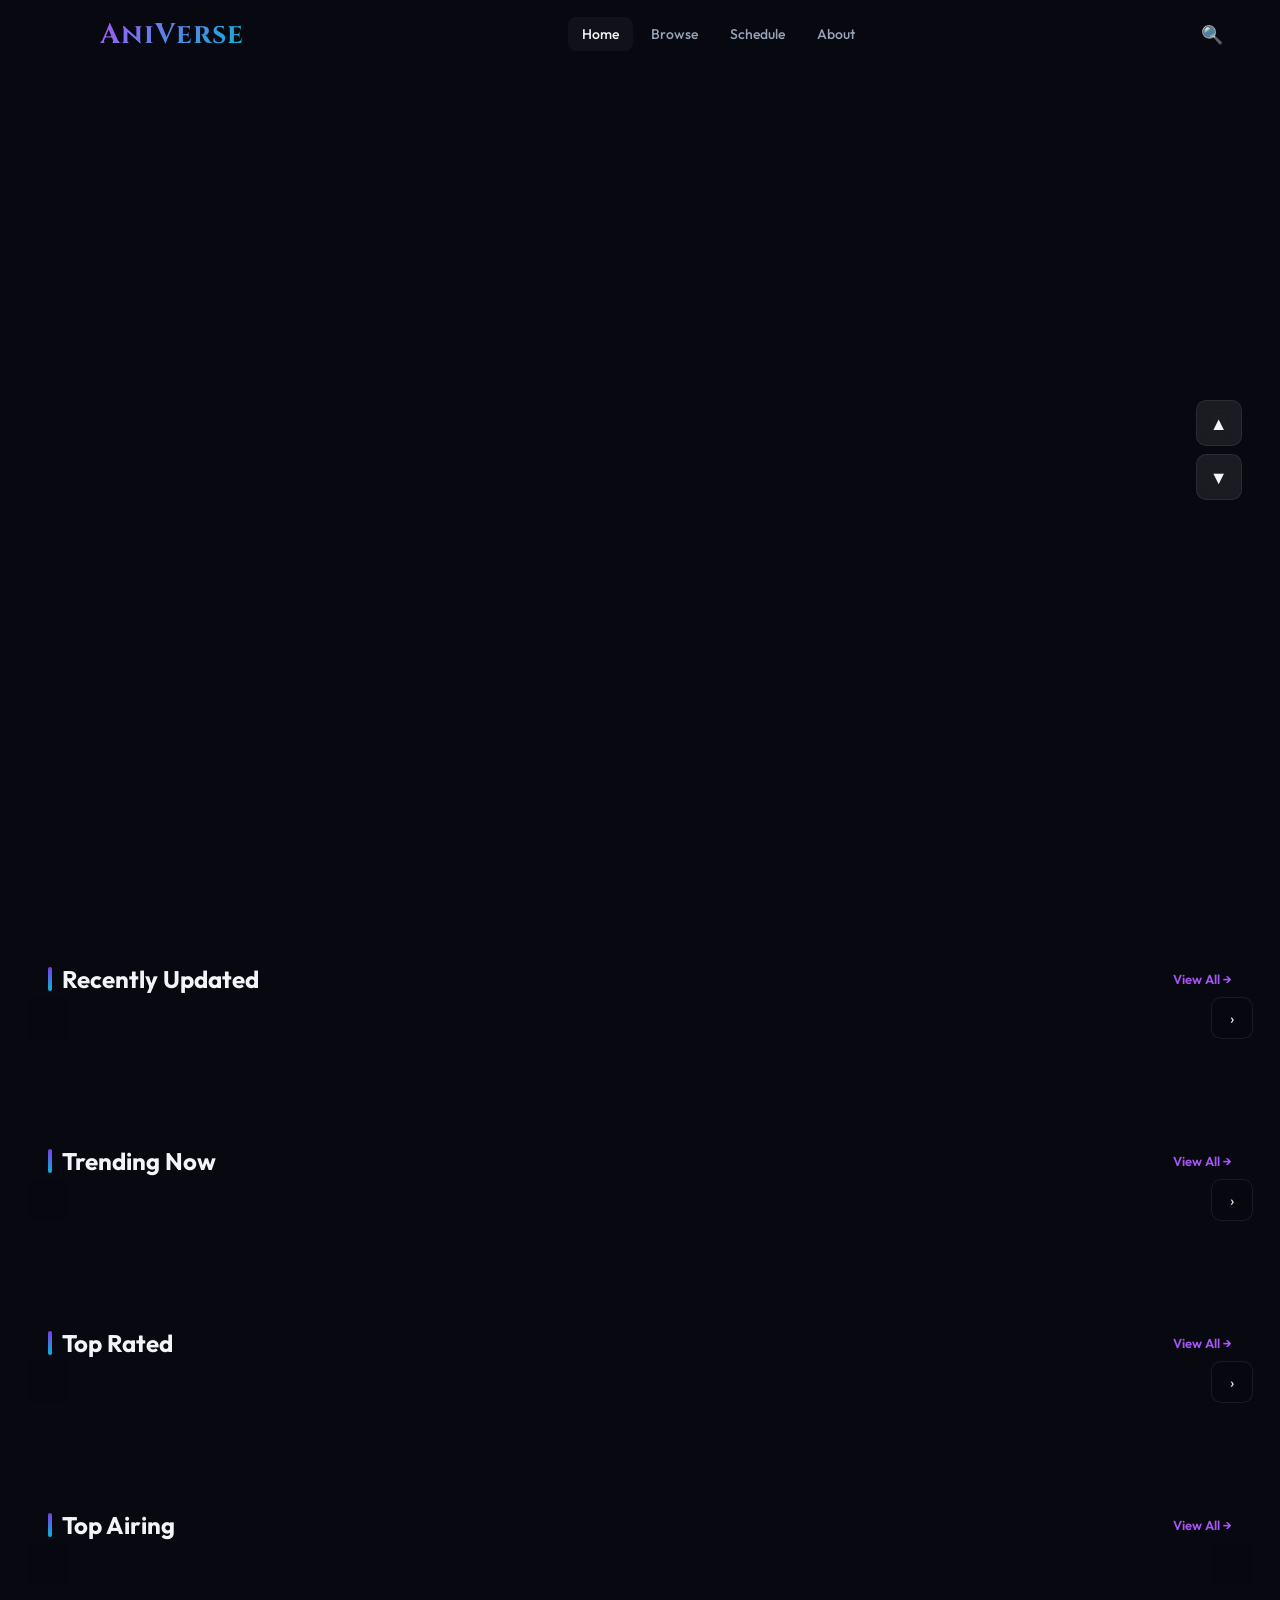
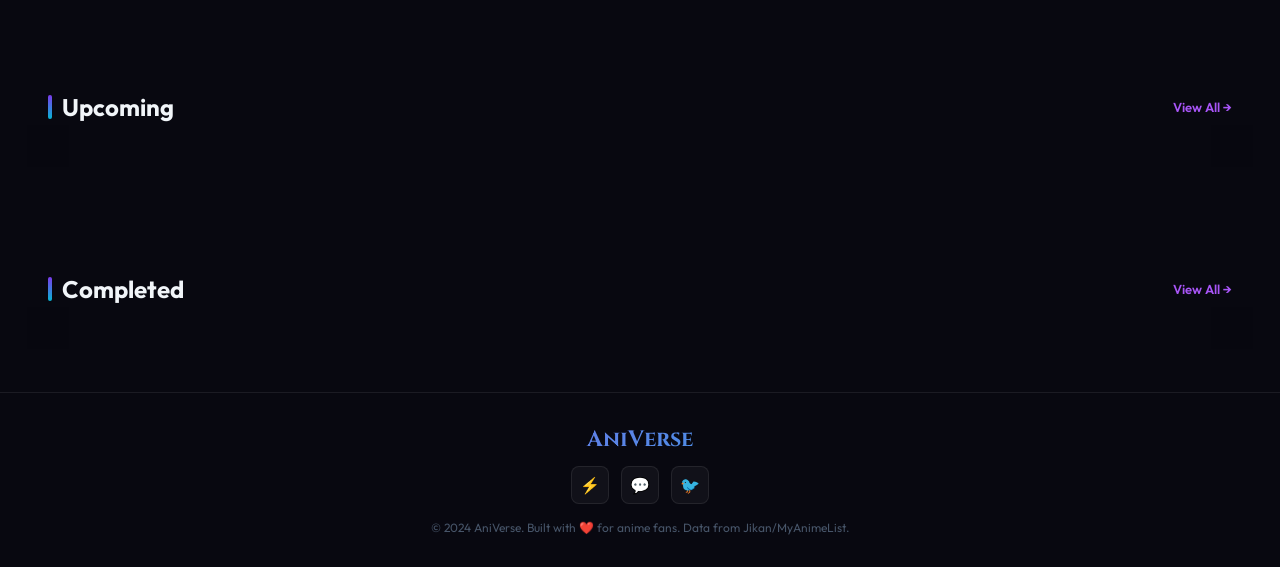
==== index.html @ 194d145b "Update index.html" ====
<!DOCTYPE html>
<html lang="en">
<head>
<meta charset="UTF-8">
<meta name="viewport" content="width=device-width, initial-scale=1.0">
<title>AniVerse - Watch Anime Online Free</title>
<meta name="description" content="Watch anime online free in HD. Stream the latest anime episodes with sub and dub options.">
<meta property="og:title" content="AniVerse - Watch Anime Online Free">
<meta property="og:description" content="Watch anime online free in HD. Stream the latest anime episodes.">
<meta property="og:type" content="website">
<link rel="preconnect" href="https://fonts.googleapis.com">
<link href="https://fonts.googleapis.com/css2?family=Outfit:wght@300;400;500;600;700;800;900&family=Cinzel:wght@400;700&display=swap" rel="stylesheet">
<style>
/* ===== CSS VARIABLES ===== */
:root {
  --bg-primary: #080810;
  --bg-secondary: #0d0d1a;
  --bg-card: rgba(255,255,255,0.04);
  --bg-card-hover: rgba(255,255,255,0.08);
  --accent: #7c3aed;
  --accent-bright: #a855f7;
  --accent-glow: rgba(124,58,237,0.4);
  --accent-2: #06b6d4;
  --text-primary: #f1f5f9;
  --text-secondary: #94a3b8;
  --text-muted: #475569;
  --border: rgba(255,255,255,0.08);
  --border-accent: rgba(124,58,237,0.3);
  --radius: 12px;
  --radius-lg: 20px;
  --shadow-card: 0 8px 32px rgba(0,0,0,0.4);
  --shadow-glow: 0 0 30px rgba(124,58,237,0.3);
  --header-h: 68px;
  --transition: 0.3s cubic-bezier(0.4,0,0.2,1);
}

/* ===== RESET ===== */
*,*::before,*::after{box-sizing:border-box;margin:0;padding:0}
html{scroll-behavior:smooth;overflow-x:hidden}
body{font-family:'Outfit',sans-serif;background:var(--bg-primary);color:var(--text-primary);overflow-x:hidden;min-height:100vh}
img{max-width:100%;display:block}
a{text-decoration:none;color:inherit}
button{cursor:pointer;border:none;background:none;font-family:inherit}
ul{list-style:none}

/* ===== SCROLLBAR ===== */
::-webkit-scrollbar{width:6px;height:6px}
::-webkit-scrollbar-track{background:var(--bg-secondary)}
::-webkit-scrollbar-thumb{background:var(--accent);border-radius:3px}

/* ===== SKELETON ===== */
.skeleton{background:linear-gradient(90deg,rgba(255,255,255,0.05) 25%,rgba(255,255,255,0.1) 50%,rgba(255,255,255,0.05) 75%);background-size:200% 100%;animation:shimmer 1.5s infinite;border-radius:var(--radius)}
@keyframes shimmer{0%{background-position:200% 0}100%{background-position:-200% 0}}

/* ===== HEADER ===== */
#header{position:fixed;top:0;left:0;right:0;height:var(--header-h);z-index:1000;display:flex;align-items:center;padding:0 clamp(16px,4vw,48px);gap:16px;transition:background var(--transition),backdrop-filter var(--transition)}
#header.scrolled{background:rgba(8,8,16,0.95);backdrop-filter:blur(20px);border-bottom:1px solid var(--border)}
.header-left{display:flex;align-items:center;gap:12px}
.hamburger{width:40px;height:40px;display:flex;flex-direction:column;justify-content:center;gap:5px;padding:8px;border-radius:8px;transition:background var(--transition)}
.hamburger:hover{background:var(--bg-card)}
.hamburger span{display:block;height:2px;background:var(--text-primary);border-radius:1px;transition:all var(--transition)}
.logo{font-family:'Cinzel',serif;font-size:clamp(20px,3vw,28px);font-weight:700;background:linear-gradient(135deg,#a855f7,#06b6d4);-webkit-background-clip:text;-webkit-text-fill-color:transparent;background-clip:text;letter-spacing:1px}
.header-center{flex:1;display:flex;justify-content:center}
.nav-links{display:flex;align-items:center;gap:4px}
.nav-links a{padding:8px 14px;border-radius:8px;font-size:14px;font-weight:500;color:var(--text-secondary);transition:all var(--transition)}
.nav-links a:hover,.nav-links a.active{color:var(--text-primary);background:var(--bg-card)}
.header-right{display:flex;align-items:center;gap:8px}
.icon-btn{width:40px;height:40px;display:flex;align-items:center;justify-content:center;border-radius:8px;color:var(--text-secondary);transition:all var(--transition);font-size:18px}
.icon-btn:hover{background:var(--bg-card);color:var(--text-primary)}

/* ===== SEARCH OVERLAY ===== */
#search-overlay{position:fixed;inset:0;z-index:2000;background:rgba(8,8,16,0.96);backdrop-filter:blur(20px);display:none;flex-direction:column;align-items:center;padding-top:80px}
#search-overlay.active{display:flex}
.search-box{width:min(680px,90vw);position:relative}
.search-box input{width:100%;padding:18px 56px 18px 56px;background:rgba(255,255,255,0.06);border:1.5px solid var(--border-accent);border-radius:14px;font-size:18px;color:var(--text-primary);font-family:'Outfit',sans-serif;outline:none;transition:border-color var(--transition)}
.search-box input:focus{border-color:var(--accent-bright)}
.search-box input::placeholder{color:var(--text-muted)}
.search-icon-inner{position:absolute;left:18px;top:50%;transform:translateY(-50%);color:var(--text-muted);font-size:20px}
.search-close{position:absolute;right:18px;top:50%;transform:translateY(-50%);color:var(--text-muted);font-size:20px;cursor:pointer;transition:color var(--transition)}
.search-close:hover{color:var(--text-primary)}
#search-results{width:min(680px,90vw);margin-top:12px;background:rgba(13,13,26,0.98);border:1px solid var(--border);border-radius:var(--radius);overflow:hidden;max-height:60vh;overflow-y:auto}
.search-item{display:flex;align-items:center;gap:12px;padding:12px 16px;cursor:pointer;transition:background var(--transition);border-bottom:1px solid var(--border)}
.search-item:hover{background:var(--bg-card)}
.search-item img{width:44px;height:62px;object-fit:cover;border-radius:6px;flex-shrink:0}
.search-item-info h4{font-size:14px;font-weight:600;margin-bottom:4px}
.search-item-info p{font-size:12px;color:var(--text-secondary)}

/* ===== SIDEBAR ===== */
#sidebar{position:fixed;top:0;left:0;height:100vh;width:260px;background:rgba(8,8,16,0.98);backdrop-filter:blur(20px);z-index:1500;transform:translateX(-100%);transition:transform var(--transition);border-right:1px solid var(--border);padding-top:var(--header-h)}
#sidebar.open{transform:translateX(0)}
#sidebar-overlay{position:fixed;inset:0;background:rgba(0,0,0,0.6);z-index:1400;display:none}
#sidebar-overlay.active{display:block}
.sidebar-nav{padding:24px 16px}
.sidebar-nav a{display:flex;align-items:center;gap:12px;padding:12px 16px;border-radius:10px;color:var(--text-secondary);font-weight:500;margin-bottom:4px;transition:all var(--transition)}
.sidebar-nav a:hover{background:var(--bg-card);color:var(--text-primary)}
.sidebar-nav a span{font-size:18px}

/* ===== HERO SLIDER ===== */
#hero{position:relative;width:100%;height:100vh;min-height:560px;max-height:900px;overflow:hidden;margin-top:0}
.hero-track{display:flex;height:100%;transition:transform 0.8s cubic-bezier(0.77,0,0.175,1)}
.hero-slide{position:relative;min-width:100%;height:100%;overflow:hidden;flex-shrink:0}
.hero-bg{position:absolute;inset:0;background-size:cover;background-position:center top;transition:transform 8s ease}
.hero-slide.active .hero-bg{transform:scale(1.05)}
.hero-overlay{position:absolute;inset:0;background:linear-gradient(90deg,rgba(8,8,16,0.95) 0%,rgba(8,8,16,0.6) 50%,transparent 100%),linear-gradient(0deg,rgba(8,8,16,0.9) 0%,transparent 50%)}
.hero-content{position:absolute;bottom:0;left:0;right:0;padding:clamp(24px,5vw,80px);padding-top:var(--header-h);display:flex;flex-direction:column;justify-content:flex-end;height:100%}
.hero-meta{display:flex;align-items:center;gap:10px;margin-bottom:16px;flex-wrap:wrap}
.hero-badge{padding:4px 12px;border-radius:100px;font-size:11px;font-weight:700;letter-spacing:0.5px;text-transform:uppercase}
.badge-score{background:linear-gradient(135deg,#f59e0b,#ef4444);color:#fff}
.badge-type{background:var(--accent);color:#fff}
.badge-ep{background:rgba(255,255,255,0.1);color:var(--text-secondary);border:1px solid var(--border)}
.hero-title{font-size:clamp(28px,5vw,72px);font-weight:800;line-height:1.1;margin-bottom:12px;max-width:700px;opacity:0;transform:translateY(30px);transition:all 0.6s ease 0.2s}
.hero-slide.active .hero-title{opacity:1;transform:translateY(0)}
.hero-genres{display:flex;gap:8px;flex-wrap:wrap;margin-bottom:16px;opacity:0;transition:opacity 0.6s ease 0.35s}
.hero-slide.active .hero-genres{opacity:1}
.genre-pill{padding:4px 12px;background:rgba(255,255,255,0.08);border:1px solid var(--border);border-radius:100px;font-size:12px;color:var(--text-secondary)}
.hero-synopsis{font-size:clamp(13px,1.5vw,15px);color:var(--text-secondary);max-width:560px;line-height:1.7;margin-bottom:28px;display:-webkit-box;-webkit-line-clamp:3;-webkit-box-orient:vertical;overflow:hidden;opacity:0;transform:translateY(20px);transition:all 0.6s ease 0.45s}
.hero-slide.active .hero-synopsis{opacity:1;transform:translateY(0)}
.hero-actions{display:flex;gap:12px;flex-wrap:wrap;opacity:0;transition:opacity 0.6s ease 0.55s}
.hero-slide.active .hero-actions{opacity:1}
.btn-watch{display:flex;align-items:center;gap:8px;padding:14px 28px;background:linear-gradient(135deg,var(--accent),var(--accent-bright));color:#fff;border-radius:10px;font-weight:700;font-size:15px;transition:all var(--transition);box-shadow:0 4px 20px var(--accent-glow)}
.btn-watch:hover{transform:translateY(-2px);box-shadow:0 8px 30px var(--accent-glow)}
.btn-details{display:flex;align-items:center;gap:8px;padding:14px 28px;background:rgba(255,255,255,0.1);backdrop-filter:blur(10px);color:#fff;border-radius:10px;font-weight:600;font-size:15px;border:1px solid rgba(255,255,255,0.15);transition:all var(--transition)}
.btn-details:hover{background:rgba(255,255,255,0.18)}
.hero-arrows{position:absolute;right:clamp(16px,3vw,40px);bottom:50%;transform:translateY(50%);display:flex;flex-direction:column;gap:8px;z-index:10}
.hero-arrow{width:46px;height:46px;background:rgba(255,255,255,0.08);backdrop-filter:blur(10px);border:1px solid var(--border);border-radius:10px;display:flex;align-items:center;justify-content:center;color:var(--text-primary);font-size:18px;cursor:pointer;transition:all var(--transition)}
.hero-arrow:hover{background:var(--accent);border-color:var(--accent)}
.hero-dots{position:absolute;bottom:32px;right:clamp(16px,3vw,40px);display:flex;gap:6px;z-index:10}
.hero-dot{width:6px;height:6px;background:rgba(255,255,255,0.3);border-radius:3px;cursor:pointer;transition:all var(--transition)}
.hero-dot.active{width:24px;background:var(--accent-bright)}
.hero-progress{position:absolute;bottom:0;left:0;height:3px;background:linear-gradient(90deg,var(--accent),var(--accent-2));transition:width 0.1s linear}

/* ===== MAIN CONTENT ===== */
main{padding-top:0}
.section{padding:clamp(32px,5vw,64px) clamp(16px,4vw,48px)}
.section-header{display:flex;align-items:center;justify-content:space-between;margin-bottom:24px}
.section-title{font-size:clamp(18px,2.5vw,24px);font-weight:700;display:flex;align-items:center;gap:10px}
.section-title::before{content:'';width:4px;height:24px;background:linear-gradient(180deg,var(--accent),var(--accent-2));border-radius:2px;display:block}
.section-link{font-size:13px;color:var(--accent-bright);font-weight:600;transition:opacity var(--transition)}
.section-link:hover{opacity:0.7}

/* ===== SLIDER WIDGET ===== */
.slider-container{position:relative}
.slider-track-wrap{overflow:hidden;position:relative}
.slider-track{display:flex;gap:12px;transition:transform 0.5s cubic-bezier(0.4,0,0.2,1);will-change:transform}
.slider-btn{position:absolute;top:50%;transform:translateY(-50%);z-index:10;width:42px;height:42px;background:rgba(8,8,16,0.9);backdrop-filter:blur(10px);border:1px solid var(--border);border-radius:10px;display:flex;align-items:center;justify-content:center;color:var(--text-primary);font-size:16px;cursor:pointer;transition:all var(--transition)}
.slider-btn:hover{background:var(--accent);border-color:var(--accent);box-shadow:var(--shadow-glow)}
.slider-btn.prev{left:-21px}
.slider-btn.next{right:-21px}
.slider-btn:disabled{opacity:0.3;cursor:not-allowed}

/* ===== ANIME CARD ===== */
.anime-card{flex-shrink:0;width:clamp(140px,14vw,180px);cursor:pointer;position:relative;border-radius:var(--radius);overflow:hidden;background:var(--bg-card);border:1px solid var(--border);transition:all var(--transition);transform:translateZ(0)}
.anime-card:hover{transform:translateY(-6px) scale(1.02);border-color:var(--border-accent);box-shadow:var(--shadow-card),var(--shadow-glow)}
.card-poster{width:100%;aspect-ratio:3/4;object-fit:cover;display:block;transition:transform var(--transition)}
.anime-card:hover .card-poster{transform:scale(1.05)}
.card-poster-wrap{position:relative;overflow:hidden}
.card-badges{position:absolute;top:8px;left:8px;display:flex;flex-direction:column;gap:4px}
.card-badge{padding:2px 7px;border-radius:5px;font-size:10px;font-weight:700;letter-spacing:0.3px}
.card-badge.score{background:linear-gradient(135deg,#f59e0b,#ef4444);color:#fff}
.card-badge.hd{background:rgba(6,182,212,0.9);color:#fff}
.card-badge.ep{background:rgba(0,0,0,0.8);color:var(--text-secondary);border:1px solid rgba(255,255,255,0.1)}
.card-type-badge{position:absolute;top:8px;right:8px;padding:2px 7px;border-radius:5px;font-size:10px;font-weight:700;background:var(--accent);color:#fff}
.card-overlay{position:absolute;inset:0;background:linear-gradient(0deg,rgba(8,8,16,0.95) 0%,transparent 50%);opacity:0;transition:opacity var(--transition);display:flex;align-items:flex-end;padding:12px}
.anime-card:hover .card-overlay{opacity:1}
.card-play{width:36px;height:36px;background:var(--accent);border-radius:50%;display:flex;align-items:center;justify-content:center;margin:0 auto 8px;font-size:14px;flex-shrink:0}
.card-info{padding:10px}
.card-title{font-size:12px;font-weight:600;color:var(--text-primary);line-height:1.4;display:-webkit-box;-webkit-line-clamp:2;-webkit-box-orient:vertical;overflow:hidden}
.card-sub-info{font-size:11px;color:var(--text-muted);margin-top:4px}
.card-skeleton{flex-shrink:0;width:clamp(140px,14vw,180px)}
.card-skeleton .poster-skel{aspect-ratio:3/4;border-radius:var(--radius) var(--radius) 0 0}
.card-skeleton .title-skel{height:12px;margin:10px 10px 6px;border-radius:4px}
.card-skeleton .sub-skel{height:10px;margin:0 10px 10px;width:60%;border-radius:4px}

/* ===== FOOTER ===== */
footer{border-top:1px solid var(--border);padding:32px clamp(16px,4vw,48px);text-align:center}
.footer-logo{font-family:'Cinzel',serif;font-size:22px;font-weight:700;background:linear-gradient(135deg,#a855f7,#06b6d4);-webkit-background-clip:text;-webkit-text-fill-color:transparent;background-clip:text;margin-bottom:12px}
.footer-socials{display:flex;justify-content:center;gap:12px;margin-bottom:16px}
.social-btn{width:38px;height:38px;background:var(--bg-card);border:1px solid var(--border);border-radius:8px;display:flex;align-items:center;justify-content:center;color:var(--text-secondary);font-size:16px;transition:all var(--transition)}
.social-btn:hover{background:var(--accent);color:#fff;border-color:var(--accent)}
.footer-copy{font-size:12px;color:var(--text-muted)}

/* ===== MOBILE NAV ===== */
@media(max-width:768px){
  .nav-links{display:none}
  .hero-arrows{display:none}
  #hero{height:100svh;min-height:480px}
  .hero-content{padding:16px;padding-top:var(--header-h)}
  .slider-btn.prev{left:-10px}
  .slider-btn.next{right:-10px}
}
@media(max-width:480px){
  .anime-card{width:clamp(120px,42vw,155px)}
  .card-skeleton{width:clamp(120px,42vw,155px)}
}

/* ===== ANIMATIONS ===== */
@keyframes fadeIn{from{opacity:0;transform:translateY(20px)}to{opacity:1;transform:translateY(0)}}
.fade-in{animation:fadeIn 0.5s ease forwards}
@keyframes pulse{0%,100%{opacity:1}50%{opacity:0.5}}
</style>
</head>
<body>

<!-- ===== HEADER ===== -->
<header id="header">
  <div class="header-left">
    <button class="hamburger" id="hamburger-btn" aria-label="Menu">
      <span></span><span></span><span></span>
    </button>
    <a href="index.html" class="logo">AniVerse</a>
  </div>
  <div class="header-center">
    <nav class="nav-links">
      <a href="index.html" class="active">Home</a>
      <a href="search.html">Browse</a>
      <a href="schedule.html">Schedule</a>
      <a href="creator.html">About</a>
    </nav>
  </div>
  <div class="header-right">
    <button class="icon-btn" id="search-btn" aria-label="Search">🔍</button>
  </div>
</header>

<!-- ===== SIDEBAR ===== -->
<div id="sidebar-overlay"></div>
<nav id="sidebar">
  <div class="sidebar-nav">
    <a href="index.html"><span>🏠</span> Home</a>
    <a href="search.html"><span>🔍</span> Browse</a>
    <a href="schedule.html"><span>📅</span> Schedule</a>
    <a href="search.html?type=movie"><span>🎬</span> Movies</a>
    <a href="search.html?status=airing"><span>📺</span> Airing</a>
    <a href="creator.html"><span>👤</span> About</a>
  </div>
</nav>

<!-- ===== SEARCH OVERLAY ===== -->
<div id="search-overlay">
  <div class="search-box">
    <span class="search-icon-inner">🔍</span>
    <input type="text" id="search-input" placeholder="Search anime..." autocomplete="off">
    <span class="search-close" id="search-close">✕</span>
  </div>
  <div id="search-results"></div>
</div>

<!-- ===== HERO SLIDER ===== -->
<section id="hero">
  <div class="hero-track" id="hero-track"></div>
  <div class="hero-arrows">
    <button class="hero-arrow" id="hero-prev">▲</button>
    <button class="hero-arrow" id="hero-next">▼</button>
  </div>
  <div class="hero-dots" id="hero-dots"></div>
  <div class="hero-progress" id="hero-progress"></div>
</section>

<!-- ===== MAIN ===== -->
<main>
  <!-- Recently Updated -->
  <section class="section" id="sec-recent">
    <div class="section-header">
      <h2 class="section-title">Recently Updated</h2>
      <a href="search.html?sort=recent" class="section-link">View All →</a>
    </div>
    <div class="slider-container">
      <button class="slider-btn prev" data-target="recent">‹</button>
      <div class="slider-track-wrap">
        <div class="slider-track" id="track-recent"></div>
      </div>
      <button class="slider-btn next" data-target="recent">›</button>
    </div>
  </section>

  <!-- Trending Now -->
  <section class="section" id="sec-trending">
    <div class="section-header">
      <h2 class="section-title">Trending Now</h2>
      <a href="search.html?sort=bypopularity" class="section-link">View All →</a>
    </div>
    <div class="slider-container">
      <button class="slider-btn prev" data-target="trending">‹</button>
      <div class="slider-track-wrap">
        <div class="slider-track" id="track-trending"></div>
      </div>
      <button class="slider-btn next" data-target="trending">›</button>
    </div>
  </section>

  <!-- Top Rated -->
  <section class="section" id="sec-toprated">
    <div class="section-header">
      <h2 class="section-title">Top Rated</h2>
      <a href="search.html?sort=score" class="section-link">View All →</a>
    </div>
    <div class="slider-container">
      <button class="slider-btn prev" data-target="toprated">‹</button>
      <div class="slider-track-wrap">
        <div class="slider-track" id="track-toprated"></div>
      </div>
      <button class="slider-btn next" data-target="toprated">›</button>
    </div>
  </section>

  <!-- Top Airing -->
  <section class="section" id="sec-airing">
    <div class="section-header">
      <h2 class="section-title">Top Airing</h2>
      <a href="search.html?status=airing" class="section-link">View All →</a>
    </div>
    <div class="slider-container">
      <button class="slider-btn prev" data-target="airing">‹</button>
      <div class="slider-track-wrap">
        <div class="slider-track" id="track-airing"></div>
      </div>
      <button class="slider-btn next" data-target="airing">›</button>
    </div>
  </section>

  <!-- Upcoming -->
  <section class="section" id="sec-upcoming">
    <div class="section-header">
      <h2 class="section-title">Upcoming</h2>
      <a href="search.html?status=upcoming" class="section-link">View All →</a>
    </div>
    <div class="slider-container">
      <button class="slider-btn prev" data-target="upcoming">‹</button>
      <div class="slider-track-wrap">
        <div class="slider-track" id="track-upcoming"></div>
      </div>
      <button class="slider-btn next" data-target="upcoming">›</button>
    </div>
  </section>

  <!-- Completed -->
  <section class="section" id="sec-completed">
    <div class="section-header">
      <h2 class="section-title">Completed</h2>
      <a href="search.html?status=complete" class="section-link">View All →</a>
    </div>
    <div class="slider-container">
      <button class="slider-btn prev" data-target="completed">‹</button>
      <div class="slider-track-wrap">
        <div class="slider-track" id="track-completed"></div>
      </div>
      <button class="slider-btn next" data-target="completed">›</button>
    </div>
  </section>
</main>

<!-- ===== FOOTER ===== -->
<footer>
  <div class="footer-logo">AniVerse</div>
  <div class="footer-socials">
    <a href="creator.html" class="social-btn" title="GitHub">⚡</a>
    <a href="#" class="social-btn" title="Discord">💬</a>
    <a href="#" class="social-btn" title="Twitter">🐦</a>
  </div>
  <p class="footer-copy">© 2024 AniVerse. Built with ❤️ for anime fans. Data from Jikan/MyAnimeList.</p>
</footer>

<script>
/* ===== CONFIG ===== */
const API = 'https://api.jikan.moe/v4';
const CACHE_TTL = 10 * 60 * 1000; // 10 min
const RATE_DELAY = 400; // ms between requests

/* ===== CACHE ===== */
const cache = {
  get(key) {
    try {
      const item = localStorage.getItem('av_' + key);
      if (!item) return null;
      const { data, ts } = JSON.parse(item);
      if (Date.now() - ts > CACHE_TTL) { localStorage.removeItem('av_' + key); return null; }
      return data;
    } catch { return null; }
  },
  set(key, data) {
    try { localStorage.setItem('av_' + key, JSON.stringify({ data, ts: Date.now() })); } catch {}
  }
};

/* ===== FETCH WITH RETRY ===== */
async function apiFetch(endpoint, retries = 3) {
  const cached = cache.get(endpoint);
  if (cached) return cached;
  for (let i = 0; i < retries; i++) {
    try {
      const ctrl = new AbortController();
      const timeout = setTimeout(() => ctrl.abort(), 10000);
      const res = await fetch(API + endpoint, { signal: ctrl.signal });
      clearTimeout(timeout);
      if (!res.ok) throw new Error('HTTP ' + res.status);
      const json = await res.json();
      if (json && json.data) { cache.set(endpoint, json); return json; }
    } catch (e) {
      if (i < retries - 1) await sleep(1000 * (i + 1));
    }
  }
  return null;
}

function sleep(ms) { return new Promise(r => setTimeout(r, ms)); }

/* ===== SLIDER STATE ===== */
const sliders = {};

function initSlider(id, track) {
  if (sliders[id]) return;
  const wrap = track.parentElement;
  let pos = 0;
  let isDragging = false, startX = 0, scrollLeft = 0;

  function clampPos() {
    const maxPos = Math.max(0, track.scrollWidth - wrap.clientWidth);
    pos = Math.max(0, Math.min(pos, maxPos));
  }

  function applyPos() {
    track.style.transform = `translateX(${-pos}px)`;
    updateBtns();
  }

  function updateBtns() {
    const maxPos = Math.max(0, track.scrollWidth - wrap.clientWidth);
    const prevBtn = document.querySelector(`.slider-btn.prev[data-target="${id}"]`);
    const nextBtn = document.querySelector(`.slider-btn.next[data-target="${id}"]`);
    if (prevBtn) prevBtn.disabled = pos <= 0;
    if (nextBtn) nextBtn.disabled = pos >= maxPos - 1;
  }

  function slide(dir) {
    const cardW = (track.firstElementChild?.offsetWidth || 160) + 12;
    const visible = Math.floor(wrap.clientWidth / cardW);
    pos += dir * cardW * Math.max(1, visible - 1);
    clampPos(); applyPos();
  }

  // Arrow buttons
  document.querySelector(`.slider-btn.prev[data-target="${id}"]`)?.addEventListener('click', () => slide(-1));
  document.querySelector(`.slider-btn.next[data-target="${id}"]`)?.addEventListener('click', () => slide(1));

  // Drag scroll
  track.addEventListener('mousedown', e => { isDragging = true; startX = e.pageX; scrollLeft = pos; track.style.transition = 'none'; });
  window.addEventListener('mousemove', e => {
    if (!isDragging) return;
    pos = scrollLeft - (e.pageX - startX);
    clampPos(); track.style.transform = `translateX(${-pos}px)`;
  });
  window.addEventListener('mouseup', () => { if (!isDragging) return; isDragging = false; track.style.transition = ''; applyPos(); });

  // Touch
  let touchStart = 0;
  track.addEventListener('touchstart', e => { touchStart = e.touches[0].clientX; scrollLeft = pos; track.style.transition = 'none'; }, { passive: true });
  track.addEventListener('touchmove', e => { pos = scrollLeft - (e.touches[0].clientX - touchStart); clampPos(); track.style.transform = `translateX(${-pos}px)`; }, { passive: true });
  track.addEventListener('touchend', () => { track.style.transition = ''; applyPos(); }, { passive: true });

  // Wheel
  wrap.addEventListener('wheel', e => { if (Math.abs(e.deltaX) > Math.abs(e.deltaY)) { e.preventDefault(); pos += e.deltaX; clampPos(); applyPos(); } }, { passive: false });

  sliders[id] = { slide, updateBtns };
  updateBtns();
}

/* ===== RENDER CARD ===== */
function renderCard(anime) {
  if (!anime) return '';
  const id = anime.mal_id;
  const title = anime.title || anime.title_english || 'Unknown';
  const img = anime.images?.jpg?.large_image_url || anime.images?.jpg?.image_url || '';
  const score = anime.score ? anime.score.toFixed(1) : null;
  const eps = anime.episodes;
  const type = anime.type || '';
  return `<div class="anime-card" onclick="location.href='anime.html?id=${id}'">
    <div class="card-poster-wrap">
      <img class="card-poster" src="${img}" alt="${title}" loading="lazy" onerror="this.src='data:image/svg+xml,%3Csvg xmlns=%22http://www.w3.org/2000/svg%22 width=%22160%22 height=%22220%22%3E%3Crect fill=%22%230d0d1a%22 width=%22160%22 height=%22220%22/%3E%3C/svg%3E'">
      <div class="card-badges">
        ${score ? `<span class="card-badge score">★ ${score}</span>` : ''}
        <span class="card-badge hd">HD</span>
        ${eps ? `<span class="card-badge ep">EP ${eps}</span>` : ''}
      </div>
      ${type ? `<span class="card-type-badge">${type}</span>` : ''}
      <div class="card-overlay"><div class="card-play">▶</div></div>
    </div>
    <div class="card-info">
      <div class="card-title">${title}</div>
      <div class="card-sub-info">${type}${eps ? ' · ' + eps + ' eps' : ''}</div>
    </div>
  </div>`;
}

function renderSkeletons(track, count = 12) {
  track.innerHTML = Array(count).fill(0).map(() =>
    `<div class="card-skeleton"><div class="skeleton poster-skel"></div><div class="skeleton title-skel"></div><div class="skeleton sub-skel"></div></div>`
  ).join('');
}

async function loadTrack(id, endpoint) {
  const track = document.getElementById('track-' + id);
  if (!track) return;
  renderSkeletons(track);
  const data = await apiFetch(endpoint);
  const items = data?.data;
  if (!items || items.length === 0) {
    track.innerHTML = `<p style="color:var(--text-muted);padding:20px">Could not load content.</p>`;
    return;
  }
  track.innerHTML = items.slice(0, 20).map(renderCard).join('');
  initSlider(id, track);
}

/* ===== HERO SLIDER ===== */
let heroIndex = 0, heroTotal = 0, heroTimer = null, heroProgress = 0, heroProgressTimer = null;

function renderHeroSlides(items) {
  const track = document.getElementById('hero-track');
  const dots = document.getElementById('hero-dots');
  heroTotal = Math.min(items.length, 12);

  track.innerHTML = items.slice(0, heroTotal).map((a, i) => {
    const id = a.mal_id;
    const title = a.title || '';
    const synopsis = (a.synopsis || '').replace(/\[.*?\]/g, '').slice(0, 220) + (a.synopsis?.length > 220 ? '...' : '');
    const score = a.score ? a.score.toFixed(1) : null;
    const type = a.type || 'TV';
    const eps = a.episodes;
    const genres = (a.genres || []).slice(0, 3).map(g => g.name);
    const banner = a.images?.jpg?.large_image_url || a.images?.jpg?.image_url || '';
    return `<div class="hero-slide${i === 0 ? ' active' : ''}" data-index="${i}">
      <div class="hero-bg" style="background-image:url('${banner}')"></div>
      <div class="hero-overlay"></div>
      <div class="hero-content">
        <div class="hero-meta">
          ${score ? `<span class="hero-badge badge-score">★ ${score}</span>` : ''}
          <span class="hero-badge badge-type">${type}</span>
          ${eps ? `<span class="hero-badge badge-ep">${eps} Episodes</span>` : ''}
        </div>
        <h1 class="hero-title">${title}</h1>
        <div class="hero-genres">${genres.map(g => `<span class="genre-pill">${g}</span>`).join('')}</div>
        <p class="hero-synopsis">${synopsis}</p>
        <div class="hero-actions">
          <a href="watch.html?id=${id}&ep=1" class="btn-watch">▶ Watch Now</a>
          <a href="anime.html?id=${id}" class="btn-details">ℹ Details</a>
        </div>
      </div>
    </div>`;
  }).join('');

  dots.innerHTML = Array(heroTotal).fill(0).map((_, i) =>
    `<span class="hero-dot${i === 0 ? ' active' : ''}" data-i="${i}"></span>`
  ).join('');

  dots.querySelectorAll('.hero-dot').forEach(dot => {
    dot.addEventListener('click', () => goHero(+dot.dataset.i));
  });

  startHeroAuto();
}

function goHero(idx) {
  const slides = document.querySelectorAll('.hero-slide');
  const dots = document.querySelectorAll('.hero-dot');
  if (!slides.length) return;
  slides[heroIndex]?.classList.remove('active');
  dots[heroIndex]?.classList.remove('active');
  heroIndex = ((idx % heroTotal) + heroTotal) % heroTotal;
  slides[heroIndex]?.classList.add('active');
  dots[heroIndex]?.classList.add('active');
  const track = document.getElementById('hero-track');
  track.style.transform = `translateX(-${heroIndex * 100}%)`;
  resetHeroProgress();
}

function resetHeroProgress() {
  clearInterval(heroProgressTimer);
  heroProgress = 0;
  const bar = document.getElementById('hero-progress');
  if (bar) bar.style.width = '0%';
  heroProgressTimer = setInterval(() => {
    heroProgress += 100 / 50;
    if (bar) bar.style.width = Math.min(heroProgress, 100) + '%';
    if (heroProgress >= 100) { clearInterval(heroProgressTimer); }
  }, 100);
}

function startHeroAuto() {
  clearInterval(heroTimer);
  resetHeroProgress();
  heroTimer = setInterval(() => goHero(heroIndex + 1), 5000);
}

document.getElementById('hero-prev')?.addEventListener('click', () => { goHero(heroIndex - 1); startHeroAuto(); });
document.getElementById('hero-next')?.addEventListener('click', () => { goHero(heroIndex + 1); startHeroAuto(); });

// Touch swipe hero
let heroTouchX = 0;
document.getElementById('hero')?.addEventListener('touchstart', e => { heroTouchX = e.touches[0].clientX; }, { passive: true });
document.getElementById('hero')?.addEventListener('touchend', e => {
  const dx = e.changedTouches[0].clientX - heroTouchX;
  if (Math.abs(dx) > 50) { goHero(heroIndex + (dx < 0 ? 1 : -1)); startHeroAuto(); }
}, { passive: true });

/* ===== SEARCH ===== */
const searchOverlay = document.getElementById('search-overlay');
const searchInput = document.getElementById('search-input');
const searchResults = document.getElementById('search-results');

document.getElementById('search-btn')?.addEventListener('click', () => {
  searchOverlay.classList.add('active');
  searchInput.focus();
});
document.getElementById('search-close')?.addEventListener('click', closeSearch);
searchOverlay?.addEventListener('click', e => { if (e.target === searchOverlay) closeSearch(); });
function closeSearch() { searchOverlay.classList.remove('active'); searchResults.innerHTML = ''; searchInput.value = ''; }

let searchTimer;
searchInput?.addEventListener('input', () => {
  clearTimeout(searchTimer);
  const q = searchInput.value.trim();
  if (!q) { searchResults.innerHTML = ''; return; }
  searchTimer = setTimeout(() => doSearch(q), 400);
});

async function doSearch(q) {
  searchResults.innerHTML = '<p style="padding:16px;color:var(--text-muted)">Searching...</p>';
  const data = await apiFetch(`/anime?q=${encodeURIComponent(q)}&limit=8&sfw=true`);
  const items = data?.data;
  if (!items?.length) { searchResults.innerHTML = '<p style="padding:16px;color:var(--text-muted)">No results found.</p>'; return; }
  searchResults.innerHTML = items.map(a => `
    <div class="search-item" onclick="location.href='anime.html?id=${a.mal_id}';closeSearch()">
      <img src="${a.images?.jpg?.image_url || ''}" alt="${a.title}" loading="lazy">
      <div class="search-item-info">
        <h4>${a.title}</h4>
        <p>${a.type || ''} · ${a.episodes ? a.episodes + ' eps' : 'Ongoing'} · ${a.score ? '★' + a.score : 'N/A'}</p>
      </div>
    </div>`).join('');
}

document.addEventListener('keydown', e => { if (e.key === 'Escape') closeSearch(); });

/* ===== SIDEBAR ===== */
const sidebar = document.getElementById('sidebar');
const sidebarOverlay = document.getElementById('sidebar-overlay');
document.getElementById('hamburger-btn')?.addEventListener('click', () => {
  sidebar.classList.add('open'); sidebarOverlay.classList.add('active');
});
sidebarOverlay?.addEventListener('click', () => { sidebar.classList.remove('open'); sidebarOverlay.classList.remove('active'); });

/* ===== HEADER SCROLL ===== */
window.addEventListener('scroll', () => {
  document.getElementById('header').classList.toggle('scrolled', window.scrollY > 50);
}, { passive: true });

/* ===== INIT ALL ===== */
async function init() {
  // Load hero + all sections in parallel with rate limiting
  const heroData = await apiFetch('/top/anime?filter=bypopularity&limit=12');
  if (heroData?.data?.length) renderHeroSlides(heroData.data);

  const sections = [
    { id: 'recent', url: '/top/anime?filter=airing&limit=20' },
    { id: 'trending', url: '/top/anime?filter=bypopularity&limit=20' },
    { id: 'toprated', url: '/top/anime?limit=20' },
    { id: 'airing', url: '/top/anime?filter=airing&limit=20' },
    { id: 'upcoming', url: '/top/anime?filter=upcoming&limit=20' },
    { id: 'completed', url: '/top/anime?filter=complete&limit=20' },
  ];

  // Load with stagger to avoid rate limiting
  for (const sec of sections) {
    loadTrack(sec.id, sec.url);
    await sleep(RATE_DELAY);
  }
}

init();

// Resize handler
let resizeTimer;
window.addEventListener('resize', () => {
  clearTimeout(resizeTimer);
  resizeTimer = setTimeout(() => {
    Object.keys(sliders).forEach(id => sliders[id]?.updateBtns?.());
  }, 200);
}, { passive: true });
</script>
</body>
</html>
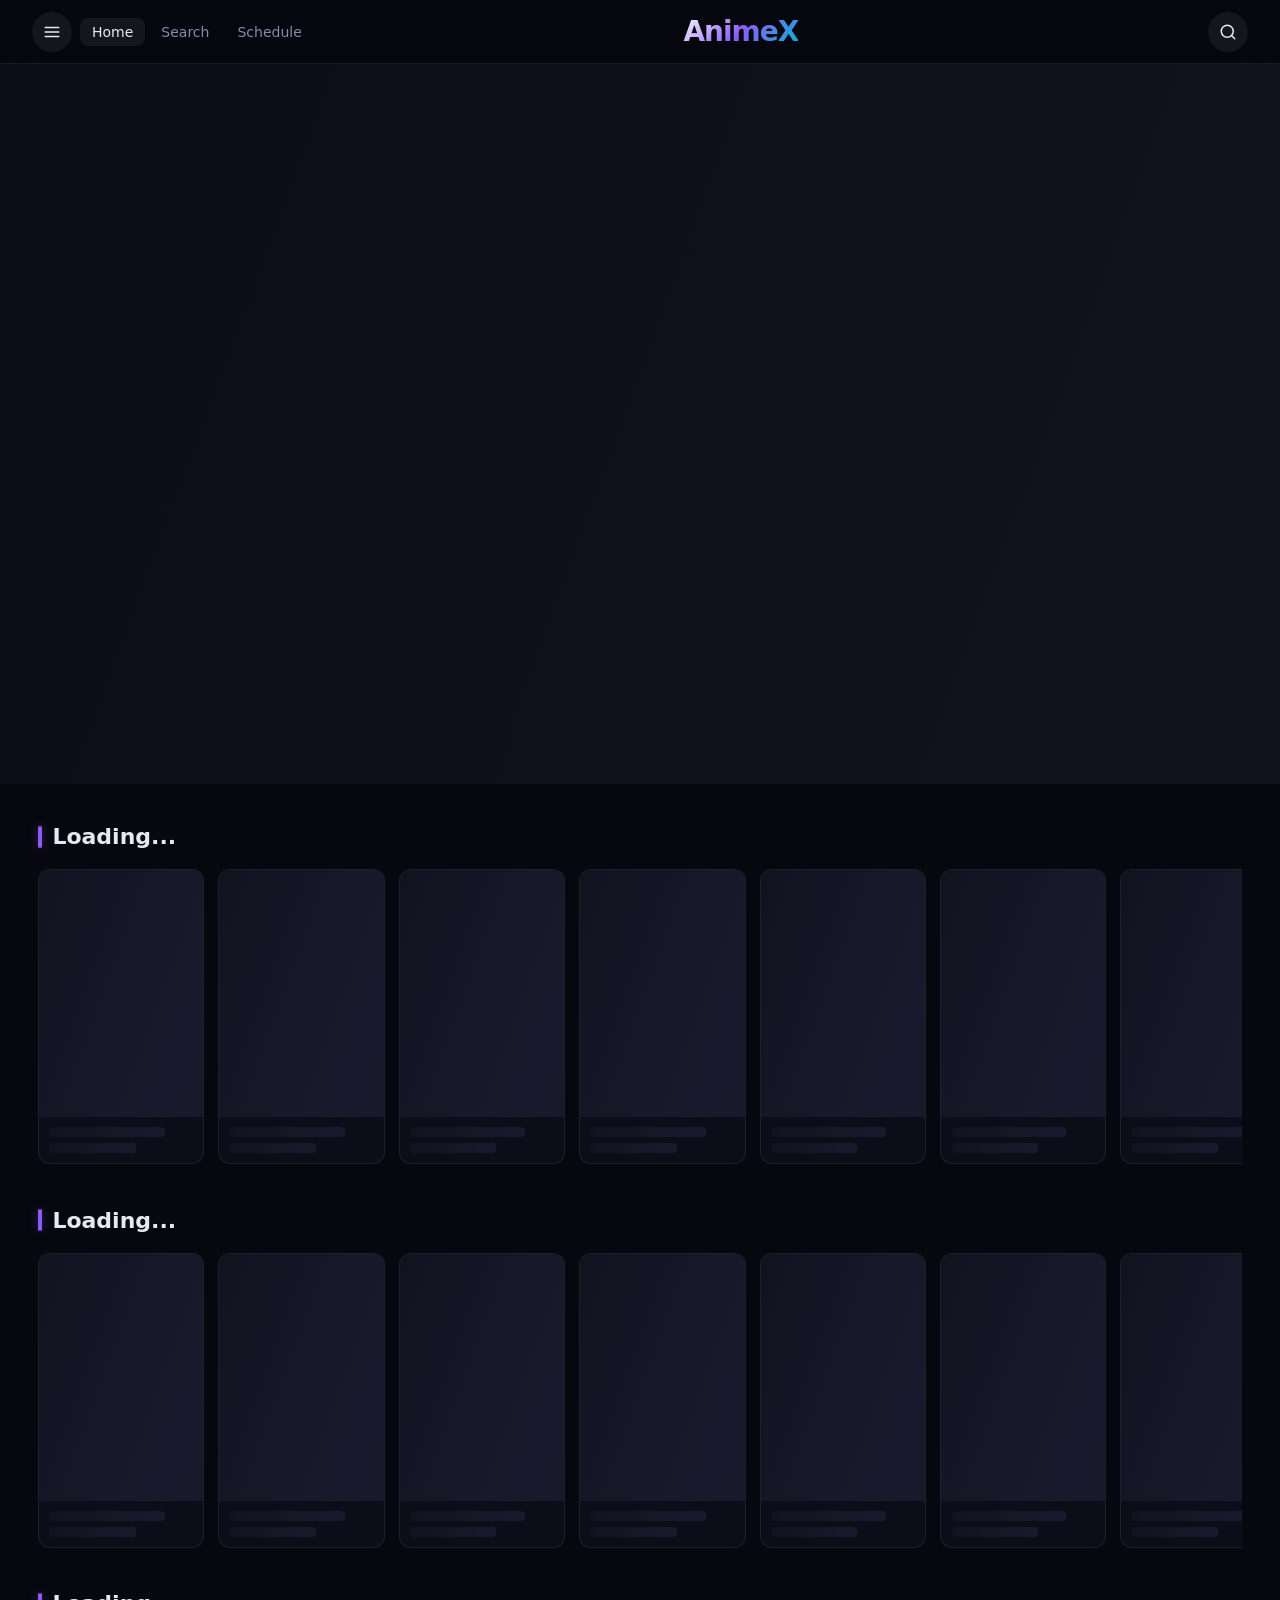
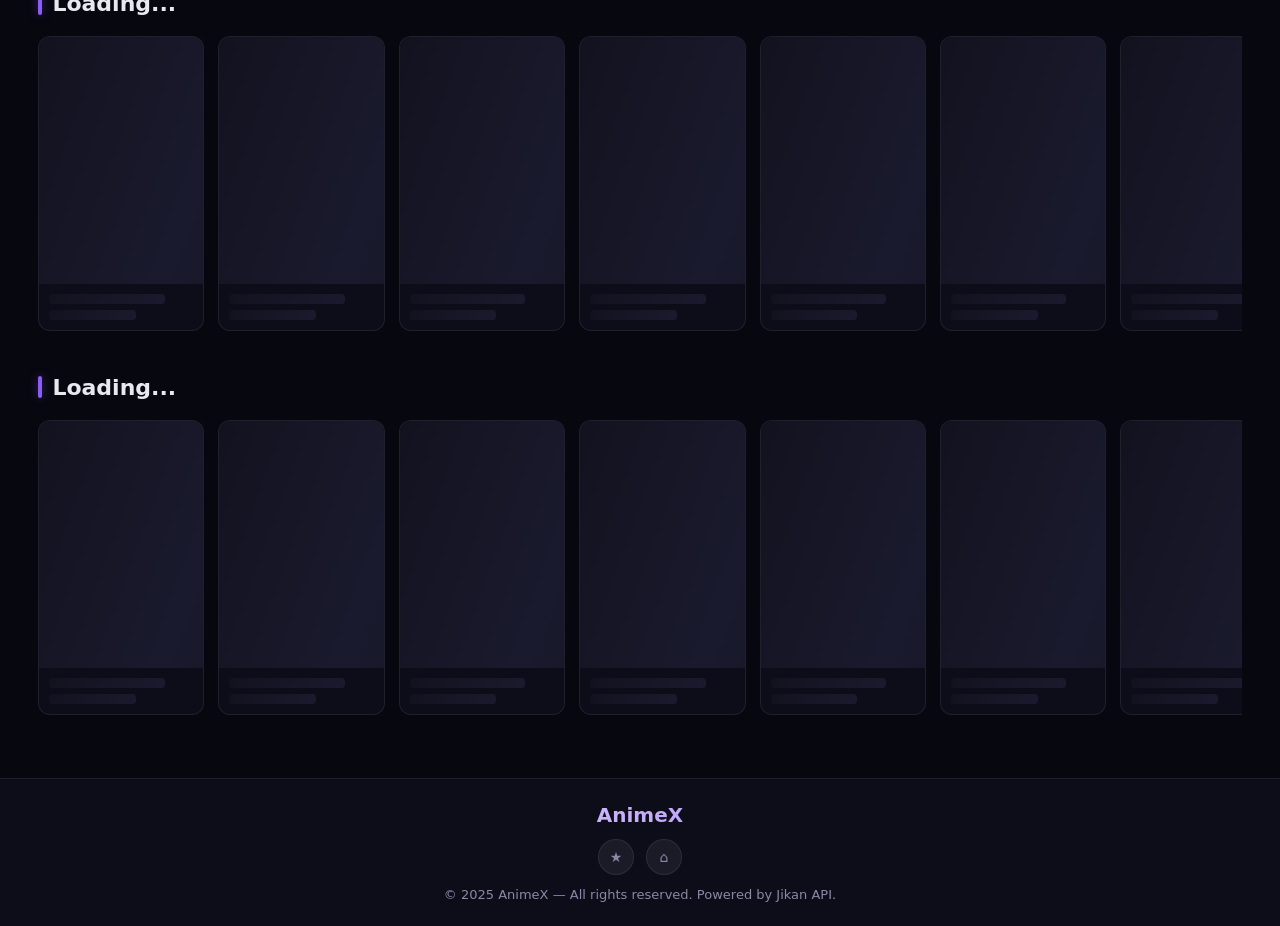
==== commit 715fb35a: "Update index.html" ====
--- a/index.html
+++ b/index.html
@@ -3,688 +3,1306 @@
 <head>
 <meta charset="UTF-8">
 <meta name="viewport" content="width=device-width, initial-scale=1.0">
-<title>AniVerse - Watch Anime Online Free</title>
-<meta name="description" content="Watch anime online free in HD. Stream the latest anime episodes with sub and dub options.">
-<meta property="og:title" content="AniVerse - Watch Anime Online Free">
-<meta property="og:description" content="Watch anime online free in HD. Stream the latest anime episodes.">
+<meta name="description" content="AnimeX - Premium Anime Streaming Platform. Watch the latest anime online in HD.">
+<meta property="og:title" content="AnimeX - Stream Anime Online Free">
+<meta property="og:description" content="Watch trending, top rated, and upcoming anime for free in HD quality.">
 <meta property="og:type" content="website">
-<link rel="preconnect" href="https://fonts.googleapis.com">
-<link href="https://fonts.googleapis.com/css2?family=Outfit:wght@300;400;500;600;700;800;900&family=Cinzel:wght@400;700&display=swap" rel="stylesheet">
+<title>AnimeX — Premium Anime Streaming</title>
 <style>
-/* ===== CSS VARIABLES ===== */
+/* ========================================
+   RESET & ROOT VARIABLES
+======================================== */
+*, *::before, *::after { box-sizing: border-box; margin: 0; padding: 0; }
+
+html, body {
+  overflow-x: hidden;
+  max-width: 100%;
+  font-family: 'Segoe UI', system-ui, -apple-system, sans-serif;
+  background: #07070f;
+  color: #e8e8f0;
+  scroll-behavior: smooth;
+}
+
 :root {
-  --bg-primary: #080810;
-  --bg-secondary: #0d0d1a;
-  --bg-card: rgba(255,255,255,0.04);
-  --bg-card-hover: rgba(255,255,255,0.08);
-  --accent: #7c3aed;
-  --accent-bright: #a855f7;
-  --accent-glow: rgba(124,58,237,0.4);
-  --accent-2: #06b6d4;
-  --text-primary: #f1f5f9;
-  --text-secondary: #94a3b8;
-  --text-muted: #475569;
+  --primary: #8b5cf6;
+  --primary-dark: #6d28d9;
+  --primary-glow: rgba(139, 92, 246, 0.4);
+  --accent: #06b6d4;
+  --accent-glow: rgba(6, 182, 212, 0.3);
+  --bg: #07070f;
+  --bg2: #0d0d1a;
+  --bg3: #12121f;
+  --card-bg: rgba(255,255,255,0.04);
+  --glass: rgba(255,255,255,0.06);
   --border: rgba(255,255,255,0.08);
-  --border-accent: rgba(124,58,237,0.3);
+  --text: #e8e8f0;
+  --text-muted: #8888a8;
   --radius: 12px;
-  --radius-lg: 20px;
-  --shadow-card: 0 8px 32px rgba(0,0,0,0.4);
-  --shadow-glow: 0 0 30px rgba(124,58,237,0.3);
-  --header-h: 68px;
-  --transition: 0.3s cubic-bezier(0.4,0,0.2,1);
-}
-
-/* ===== RESET ===== */
-*,*::before,*::after{box-sizing:border-box;margin:0;padding:0}
-html{scroll-behavior:smooth;overflow-x:hidden}
-body{font-family:'Outfit',sans-serif;background:var(--bg-primary);color:var(--text-primary);overflow-x:hidden;min-height:100vh}
-img{max-width:100%;display:block}
-a{text-decoration:none;color:inherit}
-button{cursor:pointer;border:none;background:none;font-family:inherit}
-ul{list-style:none}
-
-/* ===== SCROLLBAR ===== */
-::-webkit-scrollbar{width:6px;height:6px}
-::-webkit-scrollbar-track{background:var(--bg-secondary)}
-::-webkit-scrollbar-thumb{background:var(--accent);border-radius:3px}
-
-/* ===== SKELETON ===== */
-.skeleton{background:linear-gradient(90deg,rgba(255,255,255,0.05) 25%,rgba(255,255,255,0.1) 50%,rgba(255,255,255,0.05) 75%);background-size:200% 100%;animation:shimmer 1.5s infinite;border-radius:var(--radius)}
-@keyframes shimmer{0%{background-position:200% 0}100%{background-position:-200% 0}}
-
-/* ===== HEADER ===== */
-#header{position:fixed;top:0;left:0;right:0;height:var(--header-h);z-index:1000;display:flex;align-items:center;padding:0 clamp(16px,4vw,48px);gap:16px;transition:background var(--transition),backdrop-filter var(--transition)}
-#header.scrolled{background:rgba(8,8,16,0.95);backdrop-filter:blur(20px);border-bottom:1px solid var(--border)}
-.header-left{display:flex;align-items:center;gap:12px}
-.hamburger{width:40px;height:40px;display:flex;flex-direction:column;justify-content:center;gap:5px;padding:8px;border-radius:8px;transition:background var(--transition)}
-.hamburger:hover{background:var(--bg-card)}
-.hamburger span{display:block;height:2px;background:var(--text-primary);border-radius:1px;transition:all var(--transition)}
-.logo{font-family:'Cinzel',serif;font-size:clamp(20px,3vw,28px);font-weight:700;background:linear-gradient(135deg,#a855f7,#06b6d4);-webkit-background-clip:text;-webkit-text-fill-color:transparent;background-clip:text;letter-spacing:1px}
-.header-center{flex:1;display:flex;justify-content:center}
-.nav-links{display:flex;align-items:center;gap:4px}
-.nav-links a{padding:8px 14px;border-radius:8px;font-size:14px;font-weight:500;color:var(--text-secondary);transition:all var(--transition)}
-.nav-links a:hover,.nav-links a.active{color:var(--text-primary);background:var(--bg-card)}
-.header-right{display:flex;align-items:center;gap:8px}
-.icon-btn{width:40px;height:40px;display:flex;align-items:center;justify-content:center;border-radius:8px;color:var(--text-secondary);transition:all var(--transition);font-size:18px}
-.icon-btn:hover{background:var(--bg-card);color:var(--text-primary)}
-
-/* ===== SEARCH OVERLAY ===== */
-#search-overlay{position:fixed;inset:0;z-index:2000;background:rgba(8,8,16,0.96);backdrop-filter:blur(20px);display:none;flex-direction:column;align-items:center;padding-top:80px}
-#search-overlay.active{display:flex}
-.search-box{width:min(680px,90vw);position:relative}
-.search-box input{width:100%;padding:18px 56px 18px 56px;background:rgba(255,255,255,0.06);border:1.5px solid var(--border-accent);border-radius:14px;font-size:18px;color:var(--text-primary);font-family:'Outfit',sans-serif;outline:none;transition:border-color var(--transition)}
-.search-box input:focus{border-color:var(--accent-bright)}
-.search-box input::placeholder{color:var(--text-muted)}
-.search-icon-inner{position:absolute;left:18px;top:50%;transform:translateY(-50%);color:var(--text-muted);font-size:20px}
-.search-close{position:absolute;right:18px;top:50%;transform:translateY(-50%);color:var(--text-muted);font-size:20px;cursor:pointer;transition:color var(--transition)}
-.search-close:hover{color:var(--text-primary)}
-#search-results{width:min(680px,90vw);margin-top:12px;background:rgba(13,13,26,0.98);border:1px solid var(--border);border-radius:var(--radius);overflow:hidden;max-height:60vh;overflow-y:auto}
-.search-item{display:flex;align-items:center;gap:12px;padding:12px 16px;cursor:pointer;transition:background var(--transition);border-bottom:1px solid var(--border)}
-.search-item:hover{background:var(--bg-card)}
-.search-item img{width:44px;height:62px;object-fit:cover;border-radius:6px;flex-shrink:0}
-.search-item-info h4{font-size:14px;font-weight:600;margin-bottom:4px}
-.search-item-info p{font-size:12px;color:var(--text-secondary)}
-
-/* ===== SIDEBAR ===== */
-#sidebar{position:fixed;top:0;left:0;height:100vh;width:260px;background:rgba(8,8,16,0.98);backdrop-filter:blur(20px);z-index:1500;transform:translateX(-100%);transition:transform var(--transition);border-right:1px solid var(--border);padding-top:var(--header-h)}
-#sidebar.open{transform:translateX(0)}
-#sidebar-overlay{position:fixed;inset:0;background:rgba(0,0,0,0.6);z-index:1400;display:none}
-#sidebar-overlay.active{display:block}
-.sidebar-nav{padding:24px 16px}
-.sidebar-nav a{display:flex;align-items:center;gap:12px;padding:12px 16px;border-radius:10px;color:var(--text-secondary);font-weight:500;margin-bottom:4px;transition:all var(--transition)}
-.sidebar-nav a:hover{background:var(--bg-card);color:var(--text-primary)}
-.sidebar-nav a span{font-size:18px}
-
-/* ===== HERO SLIDER ===== */
-#hero{position:relative;width:100%;height:100vh;min-height:560px;max-height:900px;overflow:hidden;margin-top:0}
-.hero-track{display:flex;height:100%;transition:transform 0.8s cubic-bezier(0.77,0,0.175,1)}
-.hero-slide{position:relative;min-width:100%;height:100%;overflow:hidden;flex-shrink:0}
-.hero-bg{position:absolute;inset:0;background-size:cover;background-position:center top;transition:transform 8s ease}
-.hero-slide.active .hero-bg{transform:scale(1.05)}
-.hero-overlay{position:absolute;inset:0;background:linear-gradient(90deg,rgba(8,8,16,0.95) 0%,rgba(8,8,16,0.6) 50%,transparent 100%),linear-gradient(0deg,rgba(8,8,16,0.9) 0%,transparent 50%)}
-.hero-content{position:absolute;bottom:0;left:0;right:0;padding:clamp(24px,5vw,80px);padding-top:var(--header-h);display:flex;flex-direction:column;justify-content:flex-end;height:100%}
-.hero-meta{display:flex;align-items:center;gap:10px;margin-bottom:16px;flex-wrap:wrap}
-.hero-badge{padding:4px 12px;border-radius:100px;font-size:11px;font-weight:700;letter-spacing:0.5px;text-transform:uppercase}
-.badge-score{background:linear-gradient(135deg,#f59e0b,#ef4444);color:#fff}
-.badge-type{background:var(--accent);color:#fff}
-.badge-ep{background:rgba(255,255,255,0.1);color:var(--text-secondary);border:1px solid var(--border)}
-.hero-title{font-size:clamp(28px,5vw,72px);font-weight:800;line-height:1.1;margin-bottom:12px;max-width:700px;opacity:0;transform:translateY(30px);transition:all 0.6s ease 0.2s}
-.hero-slide.active .hero-title{opacity:1;transform:translateY(0)}
-.hero-genres{display:flex;gap:8px;flex-wrap:wrap;margin-bottom:16px;opacity:0;transition:opacity 0.6s ease 0.35s}
-.hero-slide.active .hero-genres{opacity:1}
-.genre-pill{padding:4px 12px;background:rgba(255,255,255,0.08);border:1px solid var(--border);border-radius:100px;font-size:12px;color:var(--text-secondary)}
-.hero-synopsis{font-size:clamp(13px,1.5vw,15px);color:var(--text-secondary);max-width:560px;line-height:1.7;margin-bottom:28px;display:-webkit-box;-webkit-line-clamp:3;-webkit-box-orient:vertical;overflow:hidden;opacity:0;transform:translateY(20px);transition:all 0.6s ease 0.45s}
-.hero-slide.active .hero-synopsis{opacity:1;transform:translateY(0)}
-.hero-actions{display:flex;gap:12px;flex-wrap:wrap;opacity:0;transition:opacity 0.6s ease 0.55s}
-.hero-slide.active .hero-actions{opacity:1}
-.btn-watch{display:flex;align-items:center;gap:8px;padding:14px 28px;background:linear-gradient(135deg,var(--accent),var(--accent-bright));color:#fff;border-radius:10px;font-weight:700;font-size:15px;transition:all var(--transition);box-shadow:0 4px 20px var(--accent-glow)}
-.btn-watch:hover{transform:translateY(-2px);box-shadow:0 8px 30px var(--accent-glow)}
-.btn-details{display:flex;align-items:center;gap:8px;padding:14px 28px;background:rgba(255,255,255,0.1);backdrop-filter:blur(10px);color:#fff;border-radius:10px;font-weight:600;font-size:15px;border:1px solid rgba(255,255,255,0.15);transition:all var(--transition)}
-.btn-details:hover{background:rgba(255,255,255,0.18)}
-.hero-arrows{position:absolute;right:clamp(16px,3vw,40px);bottom:50%;transform:translateY(50%);display:flex;flex-direction:column;gap:8px;z-index:10}
-.hero-arrow{width:46px;height:46px;background:rgba(255,255,255,0.08);backdrop-filter:blur(10px);border:1px solid var(--border);border-radius:10px;display:flex;align-items:center;justify-content:center;color:var(--text-primary);font-size:18px;cursor:pointer;transition:all var(--transition)}
-.hero-arrow:hover{background:var(--accent);border-color:var(--accent)}
-.hero-dots{position:absolute;bottom:32px;right:clamp(16px,3vw,40px);display:flex;gap:6px;z-index:10}
-.hero-dot{width:6px;height:6px;background:rgba(255,255,255,0.3);border-radius:3px;cursor:pointer;transition:all var(--transition)}
-.hero-dot.active{width:24px;background:var(--accent-bright)}
-.hero-progress{position:absolute;bottom:0;left:0;height:3px;background:linear-gradient(90deg,var(--accent),var(--accent-2));transition:width 0.1s linear}
-
-/* ===== MAIN CONTENT ===== */
-main{padding-top:0}
-.section{padding:clamp(32px,5vw,64px) clamp(16px,4vw,48px)}
-.section-header{display:flex;align-items:center;justify-content:space-between;margin-bottom:24px}
-.section-title{font-size:clamp(18px,2.5vw,24px);font-weight:700;display:flex;align-items:center;gap:10px}
-.section-title::before{content:'';width:4px;height:24px;background:linear-gradient(180deg,var(--accent),var(--accent-2));border-radius:2px;display:block}
-.section-link{font-size:13px;color:var(--accent-bright);font-weight:600;transition:opacity var(--transition)}
-.section-link:hover{opacity:0.7}
-
-/* ===== SLIDER WIDGET ===== */
-.slider-container{position:relative}
-.slider-track-wrap{overflow:hidden;position:relative}
-.slider-track{display:flex;gap:12px;transition:transform 0.5s cubic-bezier(0.4,0,0.2,1);will-change:transform}
-.slider-btn{position:absolute;top:50%;transform:translateY(-50%);z-index:10;width:42px;height:42px;background:rgba(8,8,16,0.9);backdrop-filter:blur(10px);border:1px solid var(--border);border-radius:10px;display:flex;align-items:center;justify-content:center;color:var(--text-primary);font-size:16px;cursor:pointer;transition:all var(--transition)}
-.slider-btn:hover{background:var(--accent);border-color:var(--accent);box-shadow:var(--shadow-glow)}
-.slider-btn.prev{left:-21px}
-.slider-btn.next{right:-21px}
-.slider-btn:disabled{opacity:0.3;cursor:not-allowed}
-
-/* ===== ANIME CARD ===== */
-.anime-card{flex-shrink:0;width:clamp(140px,14vw,180px);cursor:pointer;position:relative;border-radius:var(--radius);overflow:hidden;background:var(--bg-card);border:1px solid var(--border);transition:all var(--transition);transform:translateZ(0)}
-.anime-card:hover{transform:translateY(-6px) scale(1.02);border-color:var(--border-accent);box-shadow:var(--shadow-card),var(--shadow-glow)}
-.card-poster{width:100%;aspect-ratio:3/4;object-fit:cover;display:block;transition:transform var(--transition)}
-.anime-card:hover .card-poster{transform:scale(1.05)}
-.card-poster-wrap{position:relative;overflow:hidden}
-.card-badges{position:absolute;top:8px;left:8px;display:flex;flex-direction:column;gap:4px}
-.card-badge{padding:2px 7px;border-radius:5px;font-size:10px;font-weight:700;letter-spacing:0.3px}
-.card-badge.score{background:linear-gradient(135deg,#f59e0b,#ef4444);color:#fff}
-.card-badge.hd{background:rgba(6,182,212,0.9);color:#fff}
-.card-badge.ep{background:rgba(0,0,0,0.8);color:var(--text-secondary);border:1px solid rgba(255,255,255,0.1)}
-.card-type-badge{position:absolute;top:8px;right:8px;padding:2px 7px;border-radius:5px;font-size:10px;font-weight:700;background:var(--accent);color:#fff}
-.card-overlay{position:absolute;inset:0;background:linear-gradient(0deg,rgba(8,8,16,0.95) 0%,transparent 50%);opacity:0;transition:opacity var(--transition);display:flex;align-items:flex-end;padding:12px}
-.anime-card:hover .card-overlay{opacity:1}
-.card-play{width:36px;height:36px;background:var(--accent);border-radius:50%;display:flex;align-items:center;justify-content:center;margin:0 auto 8px;font-size:14px;flex-shrink:0}
-.card-info{padding:10px}
-.card-title{font-size:12px;font-weight:600;color:var(--text-primary);line-height:1.4;display:-webkit-box;-webkit-line-clamp:2;-webkit-box-orient:vertical;overflow:hidden}
-.card-sub-info{font-size:11px;color:var(--text-muted);margin-top:4px}
-.card-skeleton{flex-shrink:0;width:clamp(140px,14vw,180px)}
-.card-skeleton .poster-skel{aspect-ratio:3/4;border-radius:var(--radius) var(--radius) 0 0}
-.card-skeleton .title-skel{height:12px;margin:10px 10px 6px;border-radius:4px}
-.card-skeleton .sub-skel{height:10px;margin:0 10px 10px;width:60%;border-radius:4px}
-
-/* ===== FOOTER ===== */
-footer{border-top:1px solid var(--border);padding:32px clamp(16px,4vw,48px);text-align:center}
-.footer-logo{font-family:'Cinzel',serif;font-size:22px;font-weight:700;background:linear-gradient(135deg,#a855f7,#06b6d4);-webkit-background-clip:text;-webkit-text-fill-color:transparent;background-clip:text;margin-bottom:12px}
-.footer-socials{display:flex;justify-content:center;gap:12px;margin-bottom:16px}
-.social-btn{width:38px;height:38px;background:var(--bg-card);border:1px solid var(--border);border-radius:8px;display:flex;align-items:center;justify-content:center;color:var(--text-secondary);font-size:16px;transition:all var(--transition)}
-.social-btn:hover{background:var(--accent);color:#fff;border-color:var(--accent)}
-.footer-copy{font-size:12px;color:var(--text-muted)}
-
-/* ===== MOBILE NAV ===== */
-@media(max-width:768px){
-  .nav-links{display:none}
-  .hero-arrows{display:none}
-  #hero{height:100svh;min-height:480px}
-  .hero-content{padding:16px;padding-top:var(--header-h)}
-  .slider-btn.prev{left:-10px}
-  .slider-btn.next{right:-10px}
-}
-@media(max-width:480px){
-  .anime-card{width:clamp(120px,42vw,155px)}
-  .card-skeleton{width:clamp(120px,42vw,155px)}
-}
-
-/* ===== ANIMATIONS ===== */
-@keyframes fadeIn{from{opacity:0;transform:translateY(20px)}to{opacity:1;transform:translateY(0)}}
-.fade-in{animation:fadeIn 0.5s ease forwards}
-@keyframes pulse{0%,100%{opacity:1}50%{opacity:0.5}}
+  --header-h: 64px;
+  --transition: 0.3s cubic-bezier(0.4, 0, 0.2, 1);
+}
+
+/* ========================================
+   SCROLLBAR
+======================================== */
+::-webkit-scrollbar { width: 6px; height: 6px; }
+::-webkit-scrollbar-track { background: var(--bg2); }
+::-webkit-scrollbar-thumb { background: var(--primary); border-radius: 3px; }
+
+/* ========================================
+   HEADER
+======================================== */
+#header {
+  position: fixed;
+  top: 0; left: 0; right: 0;
+  height: var(--header-h);
+  z-index: 1000;
+  display: flex;
+  align-items: center;
+  padding: 0 clamp(12px, 3vw, 32px);
+  gap: 16px;
+  background: linear-gradient(180deg, rgba(7,7,15,0.98) 0%, rgba(7,7,15,0.85) 100%);
+  backdrop-filter: blur(20px);
+  border-bottom: 1px solid var(--border);
+  transition: background var(--transition);
+}
+
+.header-logo {
+  flex: 1;
+  display: flex;
+  justify-content: center;
+}
+.logo-text {
+  font-size: clamp(20px, 4vw, 28px);
+  font-weight: 900;
+  letter-spacing: -1px;
+  background: linear-gradient(135deg, #fff 0%, var(--primary) 50%, var(--accent) 100%);
+  -webkit-background-clip: text;
+  -webkit-text-fill-color: transparent;
+  background-clip: text;
+  text-decoration: none;
+  user-select: none;
+}
+
+.header-left, .header-right {
+  display: flex;
+  align-items: center;
+  gap: 8px;
+  min-width: 80px;
+}
+.header-right { justify-content: flex-end; }
+
+.icon-btn {
+  width: 40px; height: 40px;
+  border: none;
+  background: var(--glass);
+  border-radius: 50%;
+  cursor: pointer;
+  display: flex;
+  align-items: center;
+  justify-content: center;
+  color: var(--text);
+  transition: all var(--transition);
+  flex-shrink: 0;
+}
+.icon-btn:hover { background: var(--primary); box-shadow: 0 0 20px var(--primary-glow); }
+.icon-btn svg { width: 18px; height: 18px; fill: currentColor; }
+
+/* NAV LINKS — desktop */
+.nav-links {
+  display: flex;
+  gap: 4px;
+  list-style: none;
+}
+.nav-links a {
+  padding: 6px 12px;
+  color: var(--text-muted);
+  text-decoration: none;
+  font-size: 14px;
+  font-weight: 500;
+  border-radius: 8px;
+  transition: all var(--transition);
+  white-space: nowrap;
+}
+.nav-links a:hover, .nav-links a.active { color: var(--text); background: var(--glass); }
+
+/* ========================================
+   SIDEBAR (mobile)
+======================================== */
+#sidebar-overlay {
+  position: fixed; inset: 0;
+  background: rgba(0,0,0,0.7);
+  z-index: 1100;
+  opacity: 0; pointer-events: none;
+  transition: opacity var(--transition);
+  backdrop-filter: blur(4px);
+}
+#sidebar-overlay.open { opacity: 1; pointer-events: all; }
+
+#sidebar {
+  position: fixed;
+  top: 0; left: 0;
+  width: min(280px, 80vw);
+  height: 100%;
+  background: var(--bg2);
+  border-right: 1px solid var(--border);
+  z-index: 1200;
+  transform: translateX(-100%);
+  transition: transform var(--transition);
+  display: flex;
+  flex-direction: column;
+  padding: 24px 0;
+}
+#sidebar.open { transform: translateX(0); }
+
+.sidebar-header {
+  padding: 0 20px 24px;
+  border-bottom: 1px solid var(--border);
+  display: flex;
+  align-items: center;
+  justify-content: space-between;
+}
+.sidebar-nav {
+  padding: 16px 0;
+  flex: 1;
+  overflow-y: auto;
+}
+.sidebar-nav a {
+  display: flex;
+  align-items: center;
+  gap: 12px;
+  padding: 12px 20px;
+  color: var(--text-muted);
+  text-decoration: none;
+  font-size: 15px;
+  font-weight: 500;
+  transition: all var(--transition);
+}
+.sidebar-nav a:hover { color: var(--text); background: var(--glass); }
+.sidebar-nav a svg { width: 18px; height: 18px; fill: currentColor; flex-shrink: 0; }
+
+/* ========================================
+   SEARCH OVERLAY
+======================================== */
+#search-overlay {
+  position: fixed; inset: 0;
+  background: rgba(7,7,15,0.95);
+  z-index: 2000;
+  opacity: 0; pointer-events: none;
+  transition: opacity var(--transition);
+  backdrop-filter: blur(20px);
+  display: flex;
+  flex-direction: column;
+  align-items: center;
+  padding: clamp(16px, 5vw, 80px) clamp(16px, 5vw, 40px);
+  overflow-y: auto;
+}
+#search-overlay.open { opacity: 1; pointer-events: all; }
+
+.search-box {
+  width: 100%;
+  max-width: 700px;
+  position: relative;
+  margin-top: 20px;
+}
+.search-box input {
+  width: 100%;
+  padding: 16px 56px 16px 20px;
+  font-size: clamp(16px, 3vw, 20px);
+  background: var(--bg3);
+  border: 2px solid var(--primary);
+  border-radius: 50px;
+  color: var(--text);
+  outline: none;
+  box-shadow: 0 0 30px var(--primary-glow);
+}
+.search-box input::placeholder { color: var(--text-muted); }
+.search-close {
+  position: absolute; right: 16px; top: 50%;
+  transform: translateY(-50%);
+  background: none; border: none;
+  color: var(--text-muted); cursor: pointer;
+  font-size: 20px;
+  transition: color var(--transition);
+}
+.search-close:hover { color: var(--text); }
+
+#search-results {
+  width: 100%;
+  max-width: 700px;
+  margin-top: 16px;
+  display: grid;
+  grid-template-columns: repeat(auto-fill, minmax(140px, 1fr));
+  gap: 12px;
+}
+.search-card {
+  background: var(--card-bg);
+  border: 1px solid var(--border);
+  border-radius: var(--radius);
+  overflow: hidden;
+  cursor: pointer;
+  transition: transform var(--transition), box-shadow var(--transition);
+  text-decoration: none;
+  color: var(--text);
+}
+.search-card:hover { transform: translateY(-4px); box-shadow: 0 8px 30px var(--primary-glow); }
+.search-card img { width: 100%; aspect-ratio: 2/3; object-fit: cover; display: block; }
+.search-card-info { padding: 8px; font-size: 12px; font-weight: 600; line-height: 1.3; }
+
+/* ========================================
+   HERO SLIDER
+======================================== */
+#hero {
+  position: relative;
+  width: 100%;
+  height: clamp(480px, 80vh, 800px);
+  overflow: hidden;
+  margin-top: var(--header-h);
+}
+
+.hero-track {
+  display: flex;
+  height: 100%;
+  transition: transform 0.7s cubic-bezier(0.4, 0, 0.2, 1);
+  will-change: transform;
+}
+
+.hero-slide {
+  min-width: 100%;
+  height: 100%;
+  position: relative;
+  overflow: hidden;
+}
+
+.hero-bg {
+  position: absolute; inset: 0;
+  background: var(--bg) no-repeat center center / cover;
+  transform: scale(1.05);
+  transition: transform 8s ease;
+}
+.hero-slide.active .hero-bg { transform: scale(1); }
+
+.hero-overlay {
+  position: absolute; inset: 0;
+  background: linear-gradient(
+    90deg,
+    rgba(7,7,15,0.92) 0%,
+    rgba(7,7,15,0.6) 40%,
+    rgba(7,7,15,0.1) 70%,
+    transparent 100%
+  ),
+  linear-gradient(0deg, rgba(7,7,15,0.95) 0%, transparent 40%);
+}
+
+.hero-content {
+  position: absolute;
+  bottom: clamp(40px, 8vh, 100px);
+  left: clamp(20px, 5vw, 80px);
+  max-width: min(580px, 90vw);
+  opacity: 0;
+  transform: translateY(30px);
+  transition: opacity 0.6s ease 0.2s, transform 0.6s ease 0.2s;
+}
+.hero-slide.active .hero-content { opacity: 1; transform: translateY(0); }
+
+.hero-genres {
+  display: flex;
+  flex-wrap: wrap;
+  gap: 6px;
+  margin-bottom: 12px;
+}
+.genre-tag {
+  padding: 3px 10px;
+  background: var(--primary-glow);
+  border: 1px solid var(--primary);
+  border-radius: 20px;
+  font-size: 11px;
+  font-weight: 600;
+  color: var(--primary);
+  text-transform: uppercase;
+  letter-spacing: 0.5px;
+}
+
+.hero-title {
+  font-size: clamp(22px, 4.5vw, 52px);
+  font-weight: 900;
+  line-height: 1.1;
+  margin-bottom: 10px;
+  text-shadow: 0 2px 20px rgba(0,0,0,0.8);
+}
+
+.hero-meta {
+  display: flex;
+  align-items: center;
+  gap: 12px;
+  margin-bottom: 14px;
+  flex-wrap: wrap;
+}
+.hero-score {
+  display: flex;
+  align-items: center;
+  gap: 4px;
+  color: #fbbf24;
+  font-weight: 700;
+  font-size: 14px;
+}
+.hero-type {
+  padding: 2px 10px;
+  background: var(--glass);
+  border: 1px solid var(--border);
+  border-radius: 20px;
+  font-size: 12px;
+  color: var(--text-muted);
+}
+
+.hero-synopsis {
+  font-size: clamp(12px, 1.5vw, 14px);
+  color: var(--text-muted);
+  line-height: 1.6;
+  margin-bottom: 20px;
+  display: -webkit-box;
+  -webkit-line-clamp: 3;
+  -webkit-box-orient: vertical;
+  overflow: hidden;
+}
+
+.hero-actions {
+  display: flex;
+  gap: 12px;
+  flex-wrap: wrap;
+}
+
+.btn-primary {
+  display: inline-flex;
+  align-items: center;
+  gap: 8px;
+  padding: 12px 24px;
+  background: var(--primary);
+  color: white;
+  border: none;
+  border-radius: 50px;
+  font-size: 14px;
+  font-weight: 700;
+  cursor: pointer;
+  text-decoration: none;
+  transition: all var(--transition);
+  white-space: nowrap;
+}
+.btn-primary:hover { background: var(--primary-dark); box-shadow: 0 8px 30px var(--primary-glow); transform: translateY(-2px); }
+
+.btn-secondary {
+  display: inline-flex;
+  align-items: center;
+  gap: 8px;
+  padding: 12px 24px;
+  background: var(--glass);
+  color: white;
+  border: 1px solid var(--border);
+  border-radius: 50px;
+  font-size: 14px;
+  font-weight: 700;
+  cursor: pointer;
+  text-decoration: none;
+  transition: all var(--transition);
+  white-space: nowrap;
+  backdrop-filter: blur(10px);
+}
+.btn-secondary:hover { background: rgba(255,255,255,0.12); transform: translateY(-2px); }
+
+/* Hero arrows */
+.hero-arrow {
+  position: absolute;
+  top: 50%;
+  transform: translateY(-50%);
+  width: 44px; height: 44px;
+  background: var(--glass);
+  border: 1px solid var(--border);
+  border-radius: 50%;
+  color: white;
+  font-size: 18px;
+  cursor: pointer;
+  z-index: 10;
+  display: flex;
+  align-items: center;
+  justify-content: center;
+  backdrop-filter: blur(10px);
+  transition: all var(--transition);
+  flex-shrink: 0;
+}
+.hero-arrow:hover { background: var(--primary); box-shadow: 0 0 20px var(--primary-glow); }
+.hero-arrow.prev { left: clamp(8px, 2vw, 20px); }
+.hero-arrow.next { right: clamp(8px, 2vw, 20px); }
+
+/* Hero dots */
+.hero-dots {
+  position: absolute;
+  bottom: 20px;
+  left: 50%;
+  transform: translateX(-50%);
+  display: flex;
+  gap: 6px;
+  z-index: 10;
+}
+.hero-dot {
+  width: 6px; height: 6px;
+  border-radius: 3px;
+  background: rgba(255,255,255,0.3);
+  cursor: pointer;
+  transition: all 0.3s;
+  flex-shrink: 0;
+}
+.hero-dot.active { width: 24px; background: var(--primary); }
+
+/* Hero skeleton */
+.hero-skeleton {
+  width: 100%;
+  height: 100%;
+  background: linear-gradient(110deg, var(--bg2) 0%, var(--bg3) 50%, var(--bg2) 100%);
+  background-size: 200% 100%;
+  animation: shimmer 1.5s infinite;
+}
+
+/* ========================================
+   MAIN CONTENT
+======================================== */
+#main {
+  padding: 0 clamp(12px, 3vw, 40px);
+  max-width: 1800px;
+  margin: 0 auto;
+}
+
+/* ========================================
+   WIDGETS
+======================================== */
+.widget {
+  margin: 40px 0;
+}
+
+.widget-header {
+  display: flex;
+  align-items: center;
+  justify-content: space-between;
+  margin-bottom: 20px;
+  gap: 12px;
+}
+
+.widget-title {
+  font-size: clamp(16px, 2.5vw, 22px);
+  font-weight: 800;
+  display: flex;
+  align-items: center;
+  gap: 10px;
+}
+.widget-title::before {
+  content: '';
+  display: block;
+  width: 4px; height: 22px;
+  background: var(--primary);
+  border-radius: 2px;
+  box-shadow: 0 0 10px var(--primary-glow);
+  flex-shrink: 0;
+}
+
+.widget-see-all {
+  color: var(--primary);
+  text-decoration: none;
+  font-size: 13px;
+  font-weight: 600;
+  white-space: nowrap;
+  transition: color var(--transition);
+}
+.widget-see-all:hover { color: var(--accent); }
+
+/* Slider wrapper */
+.slider-wrapper {
+  position: relative;
+}
+
+.slider-container {
+  overflow: hidden;
+}
+
+.slider-track {
+  display: flex;
+  gap: 14px;
+  cursor: grab;
+  user-select: none;
+  transition: transform 0.4s cubic-bezier(0.4, 0, 0.2, 1);
+  will-change: transform;
+  padding-bottom: 4px;
+}
+.slider-track:active { cursor: grabbing; }
+
+/* Slider arrows */
+.slider-arrow {
+  position: absolute;
+  top: 50%;
+  transform: translateY(-50%);
+  width: 40px; height: 40px;
+  background: var(--bg2);
+  border: 1px solid var(--border);
+  border-radius: 50%;
+  color: var(--text);
+  font-size: 16px;
+  cursor: pointer;
+  z-index: 10;
+  display: flex;
+  align-items: center;
+  justify-content: center;
+  transition: all var(--transition);
+  box-shadow: 0 4px 20px rgba(0,0,0,0.5);
+  flex-shrink: 0;
+}
+.slider-arrow:hover { background: var(--primary); border-color: var(--primary); box-shadow: 0 0 20px var(--primary-glow); }
+.slider-arrow.prev { left: -16px; }
+.slider-arrow.next { right: -16px; }
+.slider-arrow.hidden { opacity: 0; pointer-events: none; }
+
+/* ========================================
+   ANIME CARD
+======================================== */
+.anime-card {
+  flex-shrink: 0;
+  width: clamp(130px, 13vw, 175px);
+  border-radius: var(--radius);
+  overflow: hidden;
+  background: var(--card-bg);
+  border: 1px solid var(--border);
+  cursor: pointer;
+  transition: transform var(--transition), box-shadow var(--transition), border-color var(--transition);
+  text-decoration: none;
+  color: var(--text);
+  display: block;
+  position: relative;
+}
+.anime-card:hover {
+  transform: translateY(-6px) scale(1.02);
+  box-shadow: 0 12px 40px rgba(139, 92, 246, 0.3);
+  border-color: var(--primary);
+}
+
+.card-img-wrapper {
+  position: relative;
+  aspect-ratio: 2/3;
+  overflow: hidden;
+}
+.card-img-wrapper img {
+  width: 100%;
+  height: 100%;
+  object-fit: cover;
+  display: block;
+  transition: transform var(--transition);
+}
+.anime-card:hover .card-img-wrapper img { transform: scale(1.08); }
+
+.card-overlay {
+  position: absolute; inset: 0;
+  background: linear-gradient(0deg, rgba(7,7,15,0.9) 0%, transparent 50%);
+  opacity: 0;
+  transition: opacity var(--transition);
+}
+.anime-card:hover .card-overlay { opacity: 1; }
+
+.card-badges {
+  position: absolute;
+  top: 8px; left: 8px;
+  display: flex;
+  gap: 4px;
+  flex-wrap: wrap;
+}
+.badge {
+  padding: 2px 6px;
+  border-radius: 4px;
+  font-size: 10px;
+  font-weight: 700;
+  letter-spacing: 0.3px;
+}
+.badge-hd { background: #16a34a; color: white; }
+.badge-score { background: rgba(251,191,36,0.9); color: #000; }
+.badge-ep { background: rgba(139,92,246,0.9); color: white; }
+.badge-type { background: rgba(0,0,0,0.7); color: var(--text-muted); border: 1px solid var(--border); }
+
+.card-info {
+  padding: 10px 10px 12px;
+}
+.card-title {
+  font-size: clamp(11px, 1.2vw, 13px);
+  font-weight: 700;
+  line-height: 1.3;
+  display: -webkit-box;
+  -webkit-line-clamp: 2;
+  -webkit-box-orient: vertical;
+  overflow: hidden;
+  margin-bottom: 4px;
+}
+.card-meta {
+  font-size: 10px;
+  color: var(--text-muted);
+  display: flex;
+  gap: 6px;
+  align-items: center;
+  flex-wrap: wrap;
+}
+
+/* Card skeleton */
+.card-skeleton {
+  flex-shrink: 0;
+  width: clamp(130px, 13vw, 175px);
+  border-radius: var(--radius);
+  overflow: hidden;
+  background: var(--bg2);
+  border: 1px solid var(--border);
+}
+.sk-img { aspect-ratio: 2/3; background: var(--bg3); }
+.sk-info { padding: 10px; display: flex; flex-direction: column; gap: 6px; }
+.sk-line { height: 10px; background: var(--bg3); border-radius: 4px; }
+.sk-line.w60 { width: 60%; }
+.sk-line.w80 { width: 80%; }
+.sk-pulse { animation: shimmer 1.5s infinite; }
+
+/* Widget error */
+.widget-error {
+  padding: 30px;
+  text-align: center;
+  color: var(--text-muted);
+  background: var(--card-bg);
+  border: 1px solid var(--border);
+  border-radius: var(--radius);
+  font-size: 14px;
+}
+.widget-error .retry-btn {
+  margin-top: 12px;
+  padding: 8px 20px;
+  background: var(--primary);
+  border: none;
+  border-radius: 20px;
+  color: white;
+  cursor: pointer;
+  font-size: 13px;
+  font-weight: 600;
+  transition: all var(--transition);
+}
+.widget-error .retry-btn:hover { background: var(--primary-dark); }
+
+/* ========================================
+   ANIMATIONS
+======================================== */
+@keyframes shimmer {
+  0% { background-position: 200% 0; }
+  100% { background-position: -200% 0; }
+}
+@keyframes fadeInUp {
+  from { opacity: 0; transform: translateY(20px); }
+  to { opacity: 1; transform: translateY(0); }
+}
+@keyframes pulse {
+  0%, 100% { opacity: 1; }
+  50% { opacity: 0.5; }
+}
+
+.sk-pulse {
+  background: linear-gradient(110deg, var(--bg2) 0%, var(--bg3) 50%, var(--bg2) 100%);
+  background-size: 200% 100%;
+  animation: shimmer 1.5s infinite;
+}
+.sk-img.sk-pulse, .sk-line.sk-pulse { background: linear-gradient(110deg, var(--bg3) 0%, #1a1a2e 50%, var(--bg3) 100%); background-size: 200% 100%; animation: shimmer 1.5s infinite; }
+
+/* ========================================
+   FOOTER
+======================================== */
+#footer {
+  margin-top: 60px;
+  padding: 24px clamp(12px, 3vw, 40px);
+  border-top: 1px solid var(--border);
+  text-align: center;
+  color: var(--text-muted);
+  font-size: 13px;
+  background: var(--bg2);
+}
+.footer-logo {
+  font-size: 20px;
+  font-weight: 900;
+  background: linear-gradient(135deg, #fff, var(--primary));
+  -webkit-background-clip: text;
+  -webkit-text-fill-color: transparent;
+  background-clip: text;
+  margin-bottom: 12px;
+  display: block;
+}
+.footer-icons {
+  display: flex;
+  justify-content: center;
+  gap: 12px;
+  margin: 12px 0;
+}
+.footer-icon {
+  width: 36px; height: 36px;
+  background: var(--glass);
+  border: 1px solid var(--border);
+  border-radius: 50%;
+  display: flex;
+  align-items: center;
+  justify-content: center;
+  color: var(--text-muted);
+  text-decoration: none;
+  transition: all var(--transition);
+  font-size: 14px;
+}
+.footer-icon:hover { background: var(--primary); color: white; }
+
+/* ========================================
+   RESPONSIVE
+======================================== */
+@media (max-width: 768px) {
+  .nav-links { display: none; }
+  .slider-arrow.prev { left: -8px; }
+  .slider-arrow.next { right: -8px; }
+  .hero-arrow { width: 36px; height: 36px; font-size: 14px; }
+}
+@media (max-width: 480px) {
+  .hero-actions .btn-secondary { display: none; }
+  .slider-arrow { display: none; }
+}
 </style>
 </head>
 <body>
 
-<!-- ===== HEADER ===== -->
+<!-- ========================================
+     SIDEBAR
+======================================== -->
+<div id="sidebar-overlay" onclick="closeSidebar()"></div>
+<aside id="sidebar">
+  <div class="sidebar-header">
+    <span class="logo-text">AnimeX</span>
+    <button class="icon-btn" onclick="closeSidebar()">
+      <svg viewBox="0 0 24 24"><path d="M18 6L6 18M6 6l12 12"/></svg>
+    </button>
+  </div>
+  <nav class="sidebar-nav">
+    <a href="index.html">
+      <svg viewBox="0 0 24 24"><path d="M3 9l9-7 9 7v11a2 2 0 01-2 2H5a2 2 0 01-2-2z"/></svg> Home
+    </a>
+    <a href="search.html">
+      <svg viewBox="0 0 24 24"><circle cx="11" cy="11" r="8"/><path d="M21 21l-4.35-4.35"/></svg> Search
+    </a>
+    <a href="schedule.html">
+      <svg viewBox="0 0 24 24"><rect x="3" y="4" width="18" height="18" rx="2"/><path d="M16 2v4M8 2v4M3 10h18"/></svg> Schedule
+    </a>
+    <a href="creator.html">
+      <svg viewBox="0 0 24 24"><path d="M20 7H4a2 2 0 00-2 2v9a2 2 0 002 2h16a2 2 0 002-2V9a2 2 0 00-2-2z"/><path d="M16 3H8l-2 4h12z"/></svg> About
+    </a>
+  </nav>
+</aside>
+
+<!-- ========================================
+     HEADER
+======================================== -->
 <header id="header">
   <div class="header-left">
-    <button class="hamburger" id="hamburger-btn" aria-label="Menu">
-      <span></span><span></span><span></span>
+    <button class="icon-btn" onclick="openSidebar()" aria-label="Menu">
+      <svg viewBox="0 0 24 24"><path d="M3 12h18M3 6h18M3 18h18" stroke="currentColor" stroke-width="2" stroke-linecap="round" fill="none"/></svg>
     </button>
-    <a href="index.html" class="logo">AniVerse</a>
+    <nav><ul class="nav-links">
+      <li><a href="index.html" class="active">Home</a></li>
+      <li><a href="search.html">Search</a></li>
+      <li><a href="schedule.html">Schedule</a></li>
+    </ul></nav>
   </div>
-  <div class="header-center">
-    <nav class="nav-links">
-      <a href="index.html" class="active">Home</a>
-      <a href="search.html">Browse</a>
-      <a href="schedule.html">Schedule</a>
-      <a href="creator.html">About</a>
-    </nav>
+  <div class="header-logo">
+    <a href="index.html" class="logo-text">AnimeX</a>
   </div>
   <div class="header-right">
-    <button class="icon-btn" id="search-btn" aria-label="Search">🔍</button>
+    <button class="icon-btn" onclick="openSearch()" aria-label="Search">
+      <svg viewBox="0 0 24 24"><circle cx="11" cy="11" r="8" stroke="currentColor" stroke-width="2" fill="none"/><path d="M21 21l-4.35-4.35" stroke="currentColor" stroke-width="2" stroke-linecap="round" fill="none"/></svg>
+    </button>
   </div>
 </header>
 
-<!-- ===== SIDEBAR ===== -->
-<div id="sidebar-overlay"></div>
-<nav id="sidebar">
-  <div class="sidebar-nav">
-    <a href="index.html"><span>🏠</span> Home</a>
-    <a href="search.html"><span>🔍</span> Browse</a>
-    <a href="schedule.html"><span>📅</span> Schedule</a>
-    <a href="search.html?type=movie"><span>🎬</span> Movies</a>
-    <a href="search.html?status=airing"><span>📺</span> Airing</a>
-    <a href="creator.html"><span>👤</span> About</a>
-  </div>
-</nav>
-
-<!-- ===== SEARCH OVERLAY ===== -->
+<!-- ========================================
+     SEARCH OVERLAY
+======================================== -->
 <div id="search-overlay">
   <div class="search-box">
-    <span class="search-icon-inner">🔍</span>
-    <input type="text" id="search-input" placeholder="Search anime..." autocomplete="off">
-    <span class="search-close" id="search-close">✕</span>
+    <input type="text" id="search-input" placeholder="Search anime..." autocomplete="off" aria-label="Search anime">
+    <button class="search-close" onclick="closeSearch()" aria-label="Close search">✕</button>
   </div>
   <div id="search-results"></div>
 </div>
 
-<!-- ===== HERO SLIDER ===== -->
+<!-- ========================================
+     HERO SLIDER
+======================================== -->
 <section id="hero">
-  <div class="hero-track" id="hero-track"></div>
-  <div class="hero-arrows">
-    <button class="hero-arrow" id="hero-prev">▲</button>
-    <button class="hero-arrow" id="hero-next">▼</button>
+  <div id="hero-skeleton" class="hero-skeleton"></div>
+  <div class="hero-track" id="hero-track" style="display:none">
+    <!-- slides inserted by JS -->
   </div>
-  <div class="hero-dots" id="hero-dots"></div>
-  <div class="hero-progress" id="hero-progress"></div>
+  <button class="hero-arrow prev" id="hero-prev" style="display:none" onclick="heroSlide(-1)">&#8249;</button>
+  <button class="hero-arrow next" id="hero-next" style="display:none" onclick="heroSlide(1)">&#8250;</button>
+  <div class="hero-dots" id="hero-dots" style="display:none"></div>
 </section>
 
-<!-- ===== MAIN ===== -->
-<main>
-  <!-- Recently Updated -->
-  <section class="section" id="sec-recent">
-    <div class="section-header">
-      <h2 class="section-title">Recently Updated</h2>
-      <a href="search.html?sort=recent" class="section-link">View All →</a>
-    </div>
-    <div class="slider-container">
-      <button class="slider-btn prev" data-target="recent">‹</button>
-      <div class="slider-track-wrap">
-        <div class="slider-track" id="track-recent"></div>
-      </div>
-      <button class="slider-btn next" data-target="recent">›</button>
-    </div>
-  </section>
-
-  <!-- Trending Now -->
-  <section class="section" id="sec-trending">
-    <div class="section-header">
-      <h2 class="section-title">Trending Now</h2>
-      <a href="search.html?sort=bypopularity" class="section-link">View All →</a>
-    </div>
-    <div class="slider-container">
-      <button class="slider-btn prev" data-target="trending">‹</button>
-      <div class="slider-track-wrap">
-        <div class="slider-track" id="track-trending"></div>
-      </div>
-      <button class="slider-btn next" data-target="trending">›</button>
-    </div>
-  </section>
-
-  <!-- Top Rated -->
-  <section class="section" id="sec-toprated">
-    <div class="section-header">
-      <h2 class="section-title">Top Rated</h2>
-      <a href="search.html?sort=score" class="section-link">View All →</a>
-    </div>
-    <div class="slider-container">
-      <button class="slider-btn prev" data-target="toprated">‹</button>
-      <div class="slider-track-wrap">
-        <div class="slider-track" id="track-toprated"></div>
-      </div>
-      <button class="slider-btn next" data-target="toprated">›</button>
-    </div>
-  </section>
-
-  <!-- Top Airing -->
-  <section class="section" id="sec-airing">
-    <div class="section-header">
-      <h2 class="section-title">Top Airing</h2>
-      <a href="search.html?status=airing" class="section-link">View All →</a>
-    </div>
-    <div class="slider-container">
-      <button class="slider-btn prev" data-target="airing">‹</button>
-      <div class="slider-track-wrap">
-        <div class="slider-track" id="track-airing"></div>
-      </div>
-      <button class="slider-btn next" data-target="airing">›</button>
-    </div>
-  </section>
-
-  <!-- Upcoming -->
-  <section class="section" id="sec-upcoming">
-    <div class="section-header">
-      <h2 class="section-title">Upcoming</h2>
-      <a href="search.html?status=upcoming" class="section-link">View All →</a>
-    </div>
-    <div class="slider-container">
-      <button class="slider-btn prev" data-target="upcoming">‹</button>
-      <div class="slider-track-wrap">
-        <div class="slider-track" id="track-upcoming"></div>
-      </div>
-      <button class="slider-btn next" data-target="upcoming">›</button>
-    </div>
-  </section>
-
-  <!-- Completed -->
-  <section class="section" id="sec-completed">
-    <div class="section-header">
-      <h2 class="section-title">Completed</h2>
-      <a href="search.html?status=complete" class="section-link">View All →</a>
-    </div>
-    <div class="slider-container">
-      <button class="slider-btn prev" data-target="completed">‹</button>
-      <div class="slider-track-wrap">
-        <div class="slider-track" id="track-completed"></div>
-      </div>
-      <button class="slider-btn next" data-target="completed">›</button>
-    </div>
-  </section>
+<!-- ========================================
+     MAIN WIDGETS
+======================================== -->
+<main id="main">
+  <div id="widget-recently-updated" class="widget"></div>
+  <div id="widget-trending" class="widget"></div>
+  <div id="widget-top-rated" class="widget"></div>
+  <div id="widget-airing" class="widget"></div>
+  <div id="widget-upcoming" class="widget"></div>
+  <div id="widget-completed" class="widget"></div>
 </main>
 
-<!-- ===== FOOTER ===== -->
-<footer>
-  <div class="footer-logo">AniVerse</div>
-  <div class="footer-socials">
-    <a href="creator.html" class="social-btn" title="GitHub">⚡</a>
-    <a href="#" class="social-btn" title="Discord">💬</a>
-    <a href="#" class="social-btn" title="Twitter">🐦</a>
+<!-- ========================================
+     FOOTER
+======================================== -->
+<footer id="footer">
+  <span class="footer-logo">AnimeX</span>
+  <div class="footer-icons">
+    <a href="creator.html" class="footer-icon" title="Creator">★</a>
+    <a href="https://github.com" class="footer-icon" target="_blank" rel="noopener" title="GitHub">⌂</a>
   </div>
-  <p class="footer-copy">© 2024 AniVerse. Built with ❤️ for anime fans. Data from Jikan/MyAnimeList.</p>
+  <p>© 2025 AnimeX — All rights reserved. Powered by Jikan API.</p>
 </footer>
 
 <script>
-/* ===== CONFIG ===== */
+/* ========================================
+   CONFIG & CONSTANTS
+======================================== */
 const API = 'https://api.jikan.moe/v4';
-const CACHE_TTL = 10 * 60 * 1000; // 10 min
-const RATE_DELAY = 400; // ms between requests
-
-/* ===== CACHE ===== */
+const CACHE_TTL = 5 * 60 * 1000; // 5 min
+const RETRY_DELAYS = [1000, 2000, 4000];
+const MAX_RETRIES = 3;
+
+/* ========================================
+   CACHE SYSTEM
+======================================== */
 const cache = {
   get(key) {
     try {
-      const item = localStorage.getItem('av_' + key);
-      if (!item) return null;
-      const { data, ts } = JSON.parse(item);
-      if (Date.now() - ts > CACHE_TTL) { localStorage.removeItem('av_' + key); return null; }
+      const raw = localStorage.getItem('ax_' + key);
+      if (!raw) return null;
+      const {data, ts} = JSON.parse(raw);
+      if (Date.now() - ts > CACHE_TTL) { localStorage.removeItem('ax_' + key); return null; }
       return data;
     } catch { return null; }
   },
   set(key, data) {
-    try { localStorage.setItem('av_' + key, JSON.stringify({ data, ts: Date.now() })); } catch {}
+    try { localStorage.setItem('ax_' + key, JSON.stringify({data, ts: Date.now()})); } catch {}
   }
 };
 
-/* ===== FETCH WITH RETRY ===== */
-async function apiFetch(endpoint, retries = 3) {
-  const cached = cache.get(endpoint);
+/* ========================================
+   FETCH WITH RETRY & TIMEOUT
+======================================== */
+async function fetchWithRetry(url, retries = MAX_RETRIES) {
+  const cached = cache.get(url);
   if (cached) return cached;
-  for (let i = 0; i < retries; i++) {
+
+  for (let i = 0; i <= retries; i++) {
     try {
       const ctrl = new AbortController();
-      const timeout = setTimeout(() => ctrl.abort(), 10000);
-      const res = await fetch(API + endpoint, { signal: ctrl.signal });
-      clearTimeout(timeout);
-      if (!res.ok) throw new Error('HTTP ' + res.status);
+      const timer = setTimeout(() => ctrl.abort(), 10000);
+      const res = await fetch(url, {signal: ctrl.signal});
+      clearTimeout(timer);
+      if (!res.ok) throw new Error(`HTTP ${res.status}`);
       const json = await res.json();
-      if (json && json.data) { cache.set(endpoint, json); return json; }
+      if (json && json.data) { cache.set(url, json); return json; }
+      throw new Error('Empty data');
     } catch (e) {
-      if (i < retries - 1) await sleep(1000 * (i + 1));
+      if (i < retries) {
+        await new Promise(r => setTimeout(r, RETRY_DELAYS[i] || 4000));
+      } else {
+        throw e;
+      }
     }
   }
-  return null;
-}
-
-function sleep(ms) { return new Promise(r => setTimeout(r, ms)); }
-
-/* ===== SLIDER STATE ===== */
-const sliders = {};
-
-function initSlider(id, track) {
-  if (sliders[id]) return;
-  const wrap = track.parentElement;
-  let pos = 0;
-  let isDragging = false, startX = 0, scrollLeft = 0;
-
-  function clampPos() {
-    const maxPos = Math.max(0, track.scrollWidth - wrap.clientWidth);
-    pos = Math.max(0, Math.min(pos, maxPos));
+}
+
+/* ========================================
+   SIDEBAR
+======================================== */
+function openSidebar() {
+  document.getElementById('sidebar').classList.add('open');
+  document.getElementById('sidebar-overlay').classList.add('open');
+  document.body.style.overflow = 'hidden';
+}
+function closeSidebar() {
+  document.getElementById('sidebar').classList.remove('open');
+  document.getElementById('sidebar-overlay').classList.remove('open');
+  document.body.style.overflow = '';
+}
+
+/* ========================================
+   SEARCH
+======================================== */
+let searchTimer = null;
+function openSearch() {
+  document.getElementById('search-overlay').classList.add('open');
+  document.body.style.overflow = 'hidden';
+  setTimeout(() => document.getElementById('search-input').focus(), 100);
+}
+function closeSearch() {
+  document.getElementById('search-overlay').classList.remove('open');
+  document.body.style.overflow = '';
+  document.getElementById('search-input').value = '';
+  document.getElementById('search-results').innerHTML = '';
+}
+
+document.addEventListener('keydown', e => {
+  if (e.key === 'Escape') { closeSearch(); closeSidebar(); }
+});
+
+document.getElementById('search-input').addEventListener('input', e => {
+  clearTimeout(searchTimer);
+  const q = e.target.value.trim();
+  if (!q) { document.getElementById('search-results').innerHTML = ''; return; }
+  searchTimer = setTimeout(() => doSearch(q), 400);
+});
+
+async function doSearch(q) {
+  const el = document.getElementById('search-results');
+  el.innerHTML = '<p style="color:var(--text-muted);text-align:center;padding:20px;width:100%;">Searching...</p>';
+  try {
+    const res = await fetchWithRetry(`${API}/anime?q=${encodeURIComponent(q)}&limit=12&sfw=true`);
+    const items = res.data || [];
+    if (!items.length) { el.innerHTML = '<p style="color:var(--text-muted);text-align:center;padding:20px;width:100%;">No results found.</p>'; return; }
+    el.innerHTML = items.map(a => `
+      <a href="anime.html?id=${a.mal_id}" class="search-card" onclick="closeSearch()">
+        <img src="${safeImg(a)}" alt="${escHtml(a.title)}" loading="lazy">
+        <div class="search-card-info">${escHtml(a.title)}</div>
+      </a>
+    `).join('');
+  } catch {
+    el.innerHTML = '<p style="color:var(--text-muted);text-align:center;padding:20px;width:100%;">Search failed. Try again.</p>';
   }
-
-  function applyPos() {
-    track.style.transform = `translateX(${-pos}px)`;
-    updateBtns();
+}
+
+/* ========================================
+   UTILS
+======================================== */
+function safeImg(a) {
+  return a?.images?.jpg?.large_image_url || a?.images?.jpg?.image_url || 'data:image/svg+xml,<svg xmlns="http://www.w3.org/2000/svg" viewBox="0 0 2 3"><rect fill="%230d0d1a" width="2" height="3"/></svg>';
+}
+function safeBanner(a) {
+  return a?.trailer?.images?.maximum_image_url || safeImg(a);
+}
+function escHtml(s) {
+  return String(s || '').replace(/&/g,'&amp;').replace(/</g,'&lt;').replace(/>/g,'&gt;').replace(/"/g,'&quot;');
+}
+function truncate(s, n) {
+  s = String(s || '');
+  return s.length > n ? s.slice(0, n) + '…' : s;
+}
+
+/* ========================================
+   HERO SLIDER
+======================================== */
+let heroAnimes = [];
+let heroIndex = 0;
+let heroAutoTimer = null;
+let heroDragging = false;
+let heroDragStartX = 0;
+let heroDragDelta = 0;
+
+async function initHero() {
+  try {
+    const res = await fetchWithRetry(`${API}/top/anime?filter=airing&limit=15&sfw=true`);
+    heroAnimes = (res.data || []).filter(a => a && a.mal_id).slice(0, 12);
+    if (!heroAnimes.length) throw new Error('no data');
+    buildHero();
+  } catch {
+    document.getElementById('hero-skeleton').innerHTML = '<div style="display:flex;align-items:center;justify-content:center;height:100%;color:var(--text-muted);font-size:16px;">Could not load featured anime.</div>';
   }
-
-  function updateBtns() {
-    const maxPos = Math.max(0, track.scrollWidth - wrap.clientWidth);
-    const prevBtn = document.querySelector(`.slider-btn.prev[data-target="${id}"]`);
-    const nextBtn = document.querySelector(`.slider-btn.next[data-target="${id}"]`);
-    if (prevBtn) prevBtn.disabled = pos <= 0;
-    if (nextBtn) nextBtn.disabled = pos >= maxPos - 1;
-  }
-
-  function slide(dir) {
-    const cardW = (track.firstElementChild?.offsetWidth || 160) + 12;
-    const visible = Math.floor(wrap.clientWidth / cardW);
-    pos += dir * cardW * Math.max(1, visible - 1);
-    clampPos(); applyPos();
-  }
-
-  // Arrow buttons
-  document.querySelector(`.slider-btn.prev[data-target="${id}"]`)?.addEventListener('click', () => slide(-1));
-  document.querySelector(`.slider-btn.next[data-target="${id}"]`)?.addEventListener('click', () => slide(1));
-
-  // Drag scroll
-  track.addEventListener('mousedown', e => { isDragging = true; startX = e.pageX; scrollLeft = pos; track.style.transition = 'none'; });
-  window.addEventListener('mousemove', e => {
-    if (!isDragging) return;
-    pos = scrollLeft - (e.pageX - startX);
-    clampPos(); track.style.transform = `translateX(${-pos}px)`;
-  });
-  window.addEventListener('mouseup', () => { if (!isDragging) return; isDragging = false; track.style.transition = ''; applyPos(); });
-
-  // Touch
-  let touchStart = 0;
-  track.addEventListener('touchstart', e => { touchStart = e.touches[0].clientX; scrollLeft = pos; track.style.transition = 'none'; }, { passive: true });
-  track.addEventListener('touchmove', e => { pos = scrollLeft - (e.touches[0].clientX - touchStart); clampPos(); track.style.transform = `translateX(${-pos}px)`; }, { passive: true });
-  track.addEventListener('touchend', () => { track.style.transition = ''; applyPos(); }, { passive: true });
-
-  // Wheel
-  wrap.addEventListener('wheel', e => { if (Math.abs(e.deltaX) > Math.abs(e.deltaY)) { e.preventDefault(); pos += e.deltaX; clampPos(); applyPos(); } }, { passive: false });
-
-  sliders[id] = { slide, updateBtns };
-  updateBtns();
-}
-
-/* ===== RENDER CARD ===== */
-function renderCard(anime) {
-  if (!anime) return '';
-  const id = anime.mal_id;
-  const title = anime.title || anime.title_english || 'Unknown';
-  const img = anime.images?.jpg?.large_image_url || anime.images?.jpg?.image_url || '';
-  const score = anime.score ? anime.score.toFixed(1) : null;
-  const eps = anime.episodes;
-  const type = anime.type || '';
-  return `<div class="anime-card" onclick="location.href='anime.html?id=${id}'">
-    <div class="card-poster-wrap">
-      <img class="card-poster" src="${img}" alt="${title}" loading="lazy" onerror="this.src='data:image/svg+xml,%3Csvg xmlns=%22http://www.w3.org/2000/svg%22 width=%22160%22 height=%22220%22%3E%3Crect fill=%22%230d0d1a%22 width=%22160%22 height=%22220%22/%3E%3C/svg%3E'">
-      <div class="card-badges">
-        ${score ? `<span class="card-badge score">★ ${score}</span>` : ''}
-        <span class="card-badge hd">HD</span>
-        ${eps ? `<span class="card-badge ep">EP ${eps}</span>` : ''}
-      </div>
-      ${type ? `<span class="card-type-badge">${type}</span>` : ''}
-      <div class="card-overlay"><div class="card-play">▶</div></div>
-    </div>
-    <div class="card-info">
-      <div class="card-title">${title}</div>
-      <div class="card-sub-info">${type}${eps ? ' · ' + eps + ' eps' : ''}</div>
-    </div>
-  </div>`;
-}
-
-function renderSkeletons(track, count = 12) {
-  track.innerHTML = Array(count).fill(0).map(() =>
-    `<div class="card-skeleton"><div class="skeleton poster-skel"></div><div class="skeleton title-skel"></div><div class="skeleton sub-skel"></div></div>`
-  ).join('');
-}
-
-async function loadTrack(id, endpoint) {
-  const track = document.getElementById('track-' + id);
-  if (!track) return;
-  renderSkeletons(track);
-  const data = await apiFetch(endpoint);
-  const items = data?.data;
-  if (!items || items.length === 0) {
-    track.innerHTML = `<p style="color:var(--text-muted);padding:20px">Could not load content.</p>`;
-    return;
-  }
-  track.innerHTML = items.slice(0, 20).map(renderCard).join('');
-  initSlider(id, track);
-}
-
-/* ===== HERO SLIDER ===== */
-let heroIndex = 0, heroTotal = 0, heroTimer = null, heroProgress = 0, heroProgressTimer = null;
-
-function renderHeroSlides(items) {
+}
+
+function buildHero() {
   const track = document.getElementById('hero-track');
   const dots = document.getElementById('hero-dots');
-  heroTotal = Math.min(items.length, 12);
-
-  track.innerHTML = items.slice(0, heroTotal).map((a, i) => {
-    const id = a.mal_id;
-    const title = a.title || '';
-    const synopsis = (a.synopsis || '').replace(/\[.*?\]/g, '').slice(0, 220) + (a.synopsis?.length > 220 ? '...' : '');
-    const score = a.score ? a.score.toFixed(1) : null;
-    const type = a.type || 'TV';
-    const eps = a.episodes;
-    const genres = (a.genres || []).slice(0, 3).map(g => g.name);
-    const banner = a.images?.jpg?.large_image_url || a.images?.jpg?.image_url || '';
-    return `<div class="hero-slide${i === 0 ? ' active' : ''}" data-index="${i}">
-      <div class="hero-bg" style="background-image:url('${banner}')"></div>
+  track.innerHTML = heroAnimes.map((a, i) => `
+    <div class="hero-slide${i===0?' active':''}" data-index="${i}">
+      <div class="hero-bg" style="background-image:url('${safeBanner(a)}')"></div>
       <div class="hero-overlay"></div>
       <div class="hero-content">
+        <div class="hero-genres">${(a.genres||[]).slice(0,3).map(g=>`<span class="genre-tag">${escHtml(g.name)}</span>`).join('')}</div>
+        <h1 class="hero-title">${escHtml(truncate(a.title, 50))}</h1>
         <div class="hero-meta">
-          ${score ? `<span class="hero-badge badge-score">★ ${score}</span>` : ''}
-          <span class="hero-badge badge-type">${type}</span>
-          ${eps ? `<span class="hero-badge badge-ep">${eps} Episodes</span>` : ''}
+          <span class="hero-score">★ ${a.score || 'N/A'}</span>
+          <span class="hero-type">${escHtml(a.type || 'TV')}</span>
+          ${a.episodes ? `<span class="hero-type">${a.episodes} eps</span>` : ''}
         </div>
-        <h1 class="hero-title">${title}</h1>
-        <div class="hero-genres">${genres.map(g => `<span class="genre-pill">${g}</span>`).join('')}</div>
-        <p class="hero-synopsis">${synopsis}</p>
+        <p class="hero-synopsis">${escHtml(truncate(a.synopsis, 200))}</p>
         <div class="hero-actions">
-          <a href="watch.html?id=${id}&ep=1" class="btn-watch">▶ Watch Now</a>
-          <a href="anime.html?id=${id}" class="btn-details">ℹ Details</a>
+          <a href="watch.html?id=${a.mal_id}&ep=1" class="btn-primary">▶ Watch Now</a>
+          <a href="anime.html?id=${a.mal_id}" class="btn-secondary">ⓘ Details</a>
+        </div>
+      </div>
+    </div>
+  `).join('');
+  dots.innerHTML = heroAnimes.map((_,i) => `<div class="hero-dot${i===0?' active':''}" onclick="goHeroSlide(${i})"></div>`).join('');
+
+  // Show elements
+  document.getElementById('hero-skeleton').style.display = 'none';
+  track.style.display = 'flex';
+  document.getElementById('hero-prev').style.display = 'flex';
+  document.getElementById('hero-next').style.display = 'flex';
+  dots.style.display = 'flex';
+
+  startHeroAuto();
+  setupHeroDrag();
+}
+
+function goHeroSlide(idx) {
+  const slides = document.querySelectorAll('.hero-slide');
+  const dotEls = document.querySelectorAll('.hero-dot');
+  if (!slides.length) return;
+  slides[heroIndex]?.classList.remove('active');
+  dotEls[heroIndex]?.classList.remove('active');
+  heroIndex = ((idx % heroAnimes.length) + heroAnimes.length) % heroAnimes.length;
+  slides[heroIndex]?.classList.add('active');
+  dotEls[heroIndex]?.classList.add('active');
+  const track = document.getElementById('hero-track');
+  track.style.transform = `translateX(-${heroIndex * 100}%)`;
+}
+
+function heroSlide(dir) {
+  goHeroSlide(heroIndex + dir);
+  resetHeroAuto();
+}
+
+function startHeroAuto() {
+  clearInterval(heroAutoTimer);
+  heroAutoTimer = setInterval(() => goHeroSlide(heroIndex + 1), 5000);
+}
+function resetHeroAuto() {
+  clearInterval(heroAutoTimer);
+  heroAutoTimer = setInterval(() => goHeroSlide(heroIndex + 1), 5000);
+}
+
+function setupHeroDrag() {
+  const track = document.getElementById('hero-track');
+  if (!track) return;
+  track.addEventListener('mousedown', e => { heroDragging = true; heroDragStartX = e.clientX; clearInterval(heroAutoTimer); });
+  track.addEventListener('mousemove', e => { if (!heroDragging) return; heroDragDelta = e.clientX - heroDragStartX; });
+  track.addEventListener('mouseup', () => { if (!heroDragging) return; heroDragging = false; if (heroDragDelta < -50) heroSlide(1); else if (heroDragDelta > 50) heroSlide(-1); heroDragDelta = 0; });
+  track.addEventListener('mouseleave', () => { if (heroDragging) { heroDragging = false; heroDragDelta = 0; startHeroAuto(); } });
+  track.addEventListener('touchstart', e => { heroDragStartX = e.touches[0].clientX; clearInterval(heroAutoTimer); }, {passive:true});
+  track.addEventListener('touchend', e => { const diff = e.changedTouches[0].clientX - heroDragStartX; if (diff < -50) heroSlide(1); else if (diff > 50) heroSlide(-1); else startHeroAuto(); }, {passive:true});
+}
+
+/* ========================================
+   WIDGET SYSTEM
+======================================== */
+function renderSkeletons(containerId, count = 10) {
+  const el = document.getElementById(containerId);
+  if (!el) return;
+  el.innerHTML = `
+    <div class="widget-header"><h2 class="widget-title">Loading...</h2></div>
+    <div class="slider-wrapper">
+      <div class="slider-container">
+        <div class="slider-track">
+          ${Array(count).fill(0).map(() => `
+            <div class="card-skeleton">
+              <div class="sk-img sk-pulse"></div>
+              <div class="sk-info">
+                <div class="sk-line w80 sk-pulse"></div>
+                <div class="sk-line w60 sk-pulse"></div>
+              </div>
+            </div>
+          `).join('')}
         </div>
       </div>
     </div>`;
-  }).join('');
-
-  dots.innerHTML = Array(heroTotal).fill(0).map((_, i) =>
-    `<span class="hero-dot${i === 0 ? ' active' : ''}" data-i="${i}"></span>`
-  ).join('');
-
-  dots.querySelectorAll('.hero-dot').forEach(dot => {
-    dot.addEventListener('click', () => goHero(+dot.dataset.i));
+}
+
+function renderWidget(containerId, title, items, seeAllUrl) {
+  const el = document.getElementById(containerId);
+  if (!el) return;
+  if (!items || !items.length) {
+    el.innerHTML = `
+      <div class="widget-header"><h2 class="widget-title">${title}</h2></div>
+      <div class="widget-error">No data available. <button class="retry-btn" onclick="location.reload()">Retry</button></div>`;
+    return;
+  }
+  const cards = items.slice(0, 20).map(a => buildCard(a)).join('');
+  el.innerHTML = `
+    <div class="widget-header">
+      <h2 class="widget-title">${title}</h2>
+      ${seeAllUrl ? `<a href="${seeAllUrl}" class="widget-see-all">See All →</a>` : ''}
+    </div>
+    <div class="slider-wrapper" id="${containerId}-wrapper">
+      <button class="slider-arrow prev" onclick="slideWidget('${containerId}', -1)">&#8249;</button>
+      <div class="slider-container" id="${containerId}-container">
+        <div class="slider-track" id="${containerId}-track">${cards}</div>
+      </div>
+      <button class="slider-arrow next" onclick="slideWidget('${containerId}', 1)">&#8250;</button>
+    </div>`;
+  initSlider(containerId);
+}
+
+function buildCard(a) {
+  if (!a || !a.mal_id) return '';
+  const score = a.score ? `<span class="badge badge-score">★${a.score}</span>` : '';
+  const ep = a.episodes ? `<span class="badge badge-ep">${a.episodes}ep</span>` : '';
+  const type = a.type ? `<span class="badge badge-type">${escHtml(a.type)}</span>` : '';
+  return `
+    <a href="anime.html?id=${a.mal_id}" class="anime-card">
+      <div class="card-img-wrapper">
+        <img src="${safeImg(a)}" alt="${escHtml(a.title)}" loading="lazy">
+        <div class="card-overlay"></div>
+        <div class="card-badges"><span class="badge badge-hd">HD</span>${score}${ep}</div>
+      </div>
+      <div class="card-info">
+        <div class="card-title">${escHtml(truncate(a.title, 40))}</div>
+        <div class="card-meta">${type}<span>${a.year || ''}</span></div>
+      </div>
+    </a>`;
+}
+
+function renderWidgetError(containerId, title, fetchFn) {
+  const el = document.getElementById(containerId);
+  if (!el) return;
+  el.innerHTML = `
+    <div class="widget-header"><h2 class="widget-title">${title}</h2></div>
+    <div class="widget-error">Could not load ${title}. <button class="retry-btn" onclick="retryWidget('${containerId}','${title}')">Retry</button></div>`;
+}
+
+/* ========================================
+   SLIDER LOGIC
+======================================== */
+const sliderStates = {};
+
+function initSlider(id) {
+  const track = document.getElementById(`${id}-track`);
+  const container = document.getElementById(`${id}-container`);
+  if (!track || !container) return;
+
+  const state = sliderStates[id] = {offset: 0, isDragging: false, startX: 0, scrollLeft: 0};
+
+  // Drag scroll
+  track.addEventListener('mousedown', e => {
+    state.isDragging = true;
+    state.startX = e.pageX - container.offsetLeft;
+    state.scrollLeft = state.offset;
+    track.style.transition = 'none';
+  }, {passive: true});
+
+  document.addEventListener('mouseup', () => {
+    if (!state.isDragging) return;
+    state.isDragging = false;
+    track.style.transition = '';
   });
 
-  startHeroAuto();
-}
-
-function goHero(idx) {
-  const slides = document.querySelectorAll('.hero-slide');
-  const dots = document.querySelectorAll('.hero-dot');
-  if (!slides.length) return;
-  slides[heroIndex]?.classList.remove('active');
-  dots[heroIndex]?.classList.remove('active');
-  heroIndex = ((idx % heroTotal) + heroTotal) % heroTotal;
-  slides[heroIndex]?.classList.add('active');
-  dots[heroIndex]?.classList.add('active');
-  const track = document.getElementById('hero-track');
-  track.style.transform = `translateX(-${heroIndex * 100}%)`;
-  resetHeroProgress();
-}
-
-function resetHeroProgress() {
-  clearInterval(heroProgressTimer);
-  heroProgress = 0;
-  const bar = document.getElementById('hero-progress');
-  if (bar) bar.style.width = '0%';
-  heroProgressTimer = setInterval(() => {
-    heroProgress += 100 / 50;
-    if (bar) bar.style.width = Math.min(heroProgress, 100) + '%';
-    if (heroProgress >= 100) { clearInterval(heroProgressTimer); }
-  }, 100);
-}
-
-function startHeroAuto() {
-  clearInterval(heroTimer);
-  resetHeroProgress();
-  heroTimer = setInterval(() => goHero(heroIndex + 1), 5000);
-}
-
-document.getElementById('hero-prev')?.addEventListener('click', () => { goHero(heroIndex - 1); startHeroAuto(); });
-document.getElementById('hero-next')?.addEventListener('click', () => { goHero(heroIndex + 1); startHeroAuto(); });
-
-// Touch swipe hero
-let heroTouchX = 0;
-document.getElementById('hero')?.addEventListener('touchstart', e => { heroTouchX = e.touches[0].clientX; }, { passive: true });
-document.getElementById('hero')?.addEventListener('touchend', e => {
-  const dx = e.changedTouches[0].clientX - heroTouchX;
-  if (Math.abs(dx) > 50) { goHero(heroIndex + (dx < 0 ? 1 : -1)); startHeroAuto(); }
-}, { passive: true });
-
-/* ===== SEARCH ===== */
-const searchOverlay = document.getElementById('search-overlay');
-const searchInput = document.getElementById('search-input');
-const searchResults = document.getElementById('search-results');
-
-document.getElementById('search-btn')?.addEventListener('click', () => {
-  searchOverlay.classList.add('active');
-  searchInput.focus();
-});
-document.getElementById('search-close')?.addEventListener('click', closeSearch);
-searchOverlay?.addEventListener('click', e => { if (e.target === searchOverlay) closeSearch(); });
-function closeSearch() { searchOverlay.classList.remove('active'); searchResults.innerHTML = ''; searchInput.value = ''; }
-
-let searchTimer;
-searchInput?.addEventListener('input', () => {
-  clearTimeout(searchTimer);
-  const q = searchInput.value.trim();
-  if (!q) { searchResults.innerHTML = ''; return; }
-  searchTimer = setTimeout(() => doSearch(q), 400);
-});
-
-async function doSearch(q) {
-  searchResults.innerHTML = '<p style="padding:16px;color:var(--text-muted)">Searching...</p>';
-  const data = await apiFetch(`/anime?q=${encodeURIComponent(q)}&limit=8&sfw=true`);
-  const items = data?.data;
-  if (!items?.length) { searchResults.innerHTML = '<p style="padding:16px;color:var(--text-muted)">No results found.</p>'; return; }
-  searchResults.innerHTML = items.map(a => `
-    <div class="search-item" onclick="location.href='anime.html?id=${a.mal_id}';closeSearch()">
-      <img src="${a.images?.jpg?.image_url || ''}" alt="${a.title}" loading="lazy">
-      <div class="search-item-info">
-        <h4>${a.title}</h4>
-        <p>${a.type || ''} · ${a.episodes ? a.episodes + ' eps' : 'Ongoing'} · ${a.score ? '★' + a.score : 'N/A'}</p>
-      </div>
-    </div>`).join('');
-}
-
-document.addEventListener('keydown', e => { if (e.key === 'Escape') closeSearch(); });
-
-/* ===== SIDEBAR ===== */
-const sidebar = document.getElementById('sidebar');
-const sidebarOverlay = document.getElementById('sidebar-overlay');
-document.getElementById('hamburger-btn')?.addEventListener('click', () => {
-  sidebar.classList.add('open'); sidebarOverlay.classList.add('active');
-});
-sidebarOverlay?.addEventListener('click', () => { sidebar.classList.remove('open'); sidebarOverlay.classList.remove('active'); });
-
-/* ===== HEADER SCROLL ===== */
-window.addEventListener('scroll', () => {
-  document.getElementById('header').classList.toggle('scrolled', window.scrollY > 50);
-}, { passive: true });
-
-/* ===== INIT ALL ===== */
-async function init() {
-  // Load hero + all sections in parallel with rate limiting
-  const heroData = await apiFetch('/top/anime?filter=bypopularity&limit=12');
-  if (heroData?.data?.length) renderHeroSlides(heroData.data);
-
-  const sections = [
-    { id: 'recent', url: '/top/anime?filter=airing&limit=20' },
-    { id: 'trending', url: '/top/anime?filter=bypopularity&limit=20' },
-    { id: 'toprated', url: '/top/anime?limit=20' },
-    { id: 'airing', url: '/top/anime?filter=airing&limit=20' },
-    { id: 'upcoming', url: '/top/anime?filter=upcoming&limit=20' },
-    { id: 'completed', url: '/top/anime?filter=complete&limit=20' },
-  ];
-
-  // Load with stagger to avoid rate limiting
-  for (const sec of sections) {
-    loadTrack(sec.id, sec.url);
-    await sleep(RATE_DELAY);
+  document.addEventListener('mousemove', e => {
+    if (!state.isDragging) return;
+    const x = e.pageX - container.offsetLeft;
+    const walk = (x - state.startX) * 1.5;
+    const max = getMaxOffset(id);
+    state.offset = Math.max(0, Math.min(max, state.scrollLeft - walk));
+    track.style.transform = `translateX(-${state.offset}px)`;
+  });
+
+  // Touch
+  track.addEventListener('touchstart', e => {
+    state.startX = e.touches[0].pageX;
+    state.scrollLeft = state.offset;
+    track.style.transition = 'none';
+  }, {passive: true});
+  track.addEventListener('touchmove', e => {
+    const x = e.touches[0].pageX;
+    const walk = (state.startX - x) * 1.5;
+    const max = getMaxOffset(id);
+    state.offset = Math.max(0, Math.min(max, state.scrollLeft + walk));
+    track.style.transform = `translateX(-${state.offset}px)`;
+  }, {passive: true});
+  track.addEventListener('touchend', () => { track.style.transition = ''; }, {passive: true});
+
+  // Wheel
+  container.addEventListener('wheel', e => {
+    e.preventDefault();
+    const max = getMaxOffset(id);
+    state.offset = Math.max(0, Math.min(max, state.offset + e.deltaY * 2));
+    track.style.transform = `translateX(-${state.offset}px)`;
+  }, {passive: false});
+}
+
+function getMaxOffset(id) {
+  const track = document.getElementById(`${id}-track`);
+  const container = document.getElementById(`${id}-container`);
+  if (!track || !container) return 0;
+  return Math.max(0, track.scrollWidth - container.clientWidth);
+}
+
+function slideWidget(id, dir) {
+  const state = sliderStates[id];
+  if (!state) return;
+  const container = document.getElementById(`${id}-container`);
+  if (!container) return;
+  const step = container.clientWidth * 0.75;
+  const max = getMaxOffset(id);
+  state.offset = Math.max(0, Math.min(max, state.offset + dir * step));
+  const track = document.getElementById(`${id}-track`);
+  if (track) track.style.transform = `translateX(-${state.offset}px)`;
+}
+
+/* ========================================
+   LOAD ALL WIDGETS
+======================================== */
+const WIDGETS = [
+  { id: 'widget-recently-updated', title: '🕐 Recently Updated', url: `${API}/anime?status=airing&order_by=end_date&sort=desc&limit=20&sfw=true`, seeAll: 'search.html' },
+  { id: 'widget-trending', title: '🔥 Trending Now', url: `${API}/top/anime?filter=bypopularity&limit=20&sfw=true`, seeAll: 'search.html?sort=bypopularity' },
+  { id: 'widget-top-rated', title: '⭐ Top Rated', url: `${API}/top/anime?filter=favorite&limit=20&sfw=true`, seeAll: 'search.html?sort=favorite' },
+  { id: 'widget-airing', title: '📡 Top Airing', url: `${API}/top/anime?filter=airing&limit=20&sfw=true`, seeAll: 'search.html?status=airing' },
+  { id: 'widget-upcoming', title: '📅 Upcoming', url: `${API}/top/anime?filter=upcoming&limit=20&sfw=true`, seeAll: 'search.html?status=upcoming' },
+  { id: 'widget-completed', title: '✅ Completed', url: `${API}/anime?status=complete&order_by=score&sort=desc&limit=20&sfw=true`, seeAll: 'search.html?status=complete' },
+];
+
+async function loadWidget(widget) {
+  renderSkeletons(widget.id);
+  try {
+    const res = await fetchWithRetry(widget.url);
+    renderWidget(widget.id, widget.title, res.data || [], widget.seeAll);
+  } catch {
+    renderWidgetError(widget.id, widget.title);
   }
 }
 
-init();
-
-// Resize handler
-let resizeTimer;
+async function loadAll() {
+  // Load hero and widgets concurrently, handle each independently
+  const heroPromise = initHero();
+  // Stagger widget loads to avoid rate limiting
+  for (let i = 0; i < WIDGETS.length; i++) {
+    setTimeout(() => loadWidget(WIDGETS[i]), i * 350);
+  }
+  await heroPromise;
+}
+
+function retryWidget(id, title) {
+  const w = WIDGETS.find(w => w.id === id);
+  if (w) loadWidget(w);
+}
+
+// Reinitialize sliders on resize
+let resizeTimer = null;
 window.addEventListener('resize', () => {
   clearTimeout(resizeTimer);
   resizeTimer = setTimeout(() => {
-    Object.keys(sliders).forEach(id => sliders[id]?.updateBtns?.());
+    Object.keys(sliderStates).forEach(id => {
+      const state = sliderStates[id];
+      if (!state) return;
+      const max = getMaxOffset(id);
+      if (state.offset > max) {
+        state.offset = max;
+        const track = document.getElementById(`${id}-track`);
+        if (track) track.style.transform = `translateX(-${state.offset}px)`;
+      }
+    });
   }, 200);
-}, { passive: true });
+}, {passive: true});
+
+// Start
+loadAll();
 </script>
 </body>
 </html>
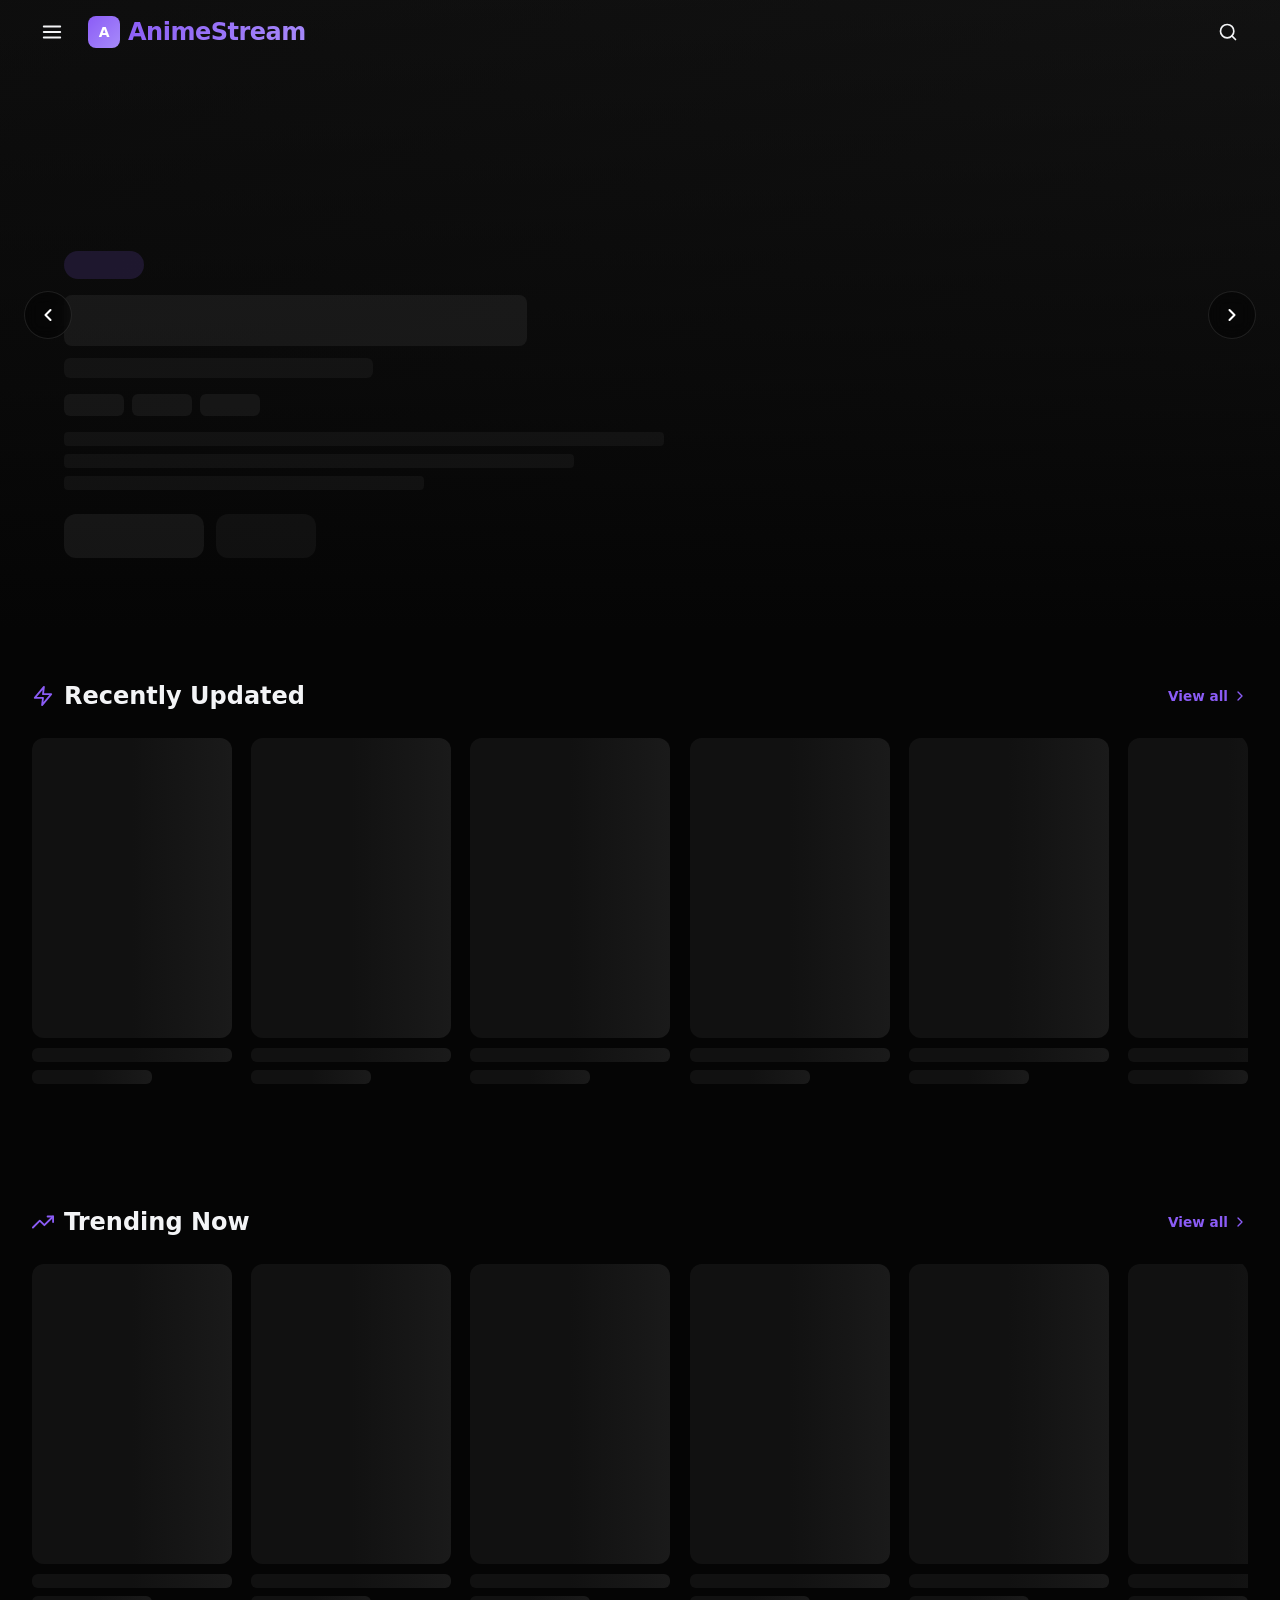
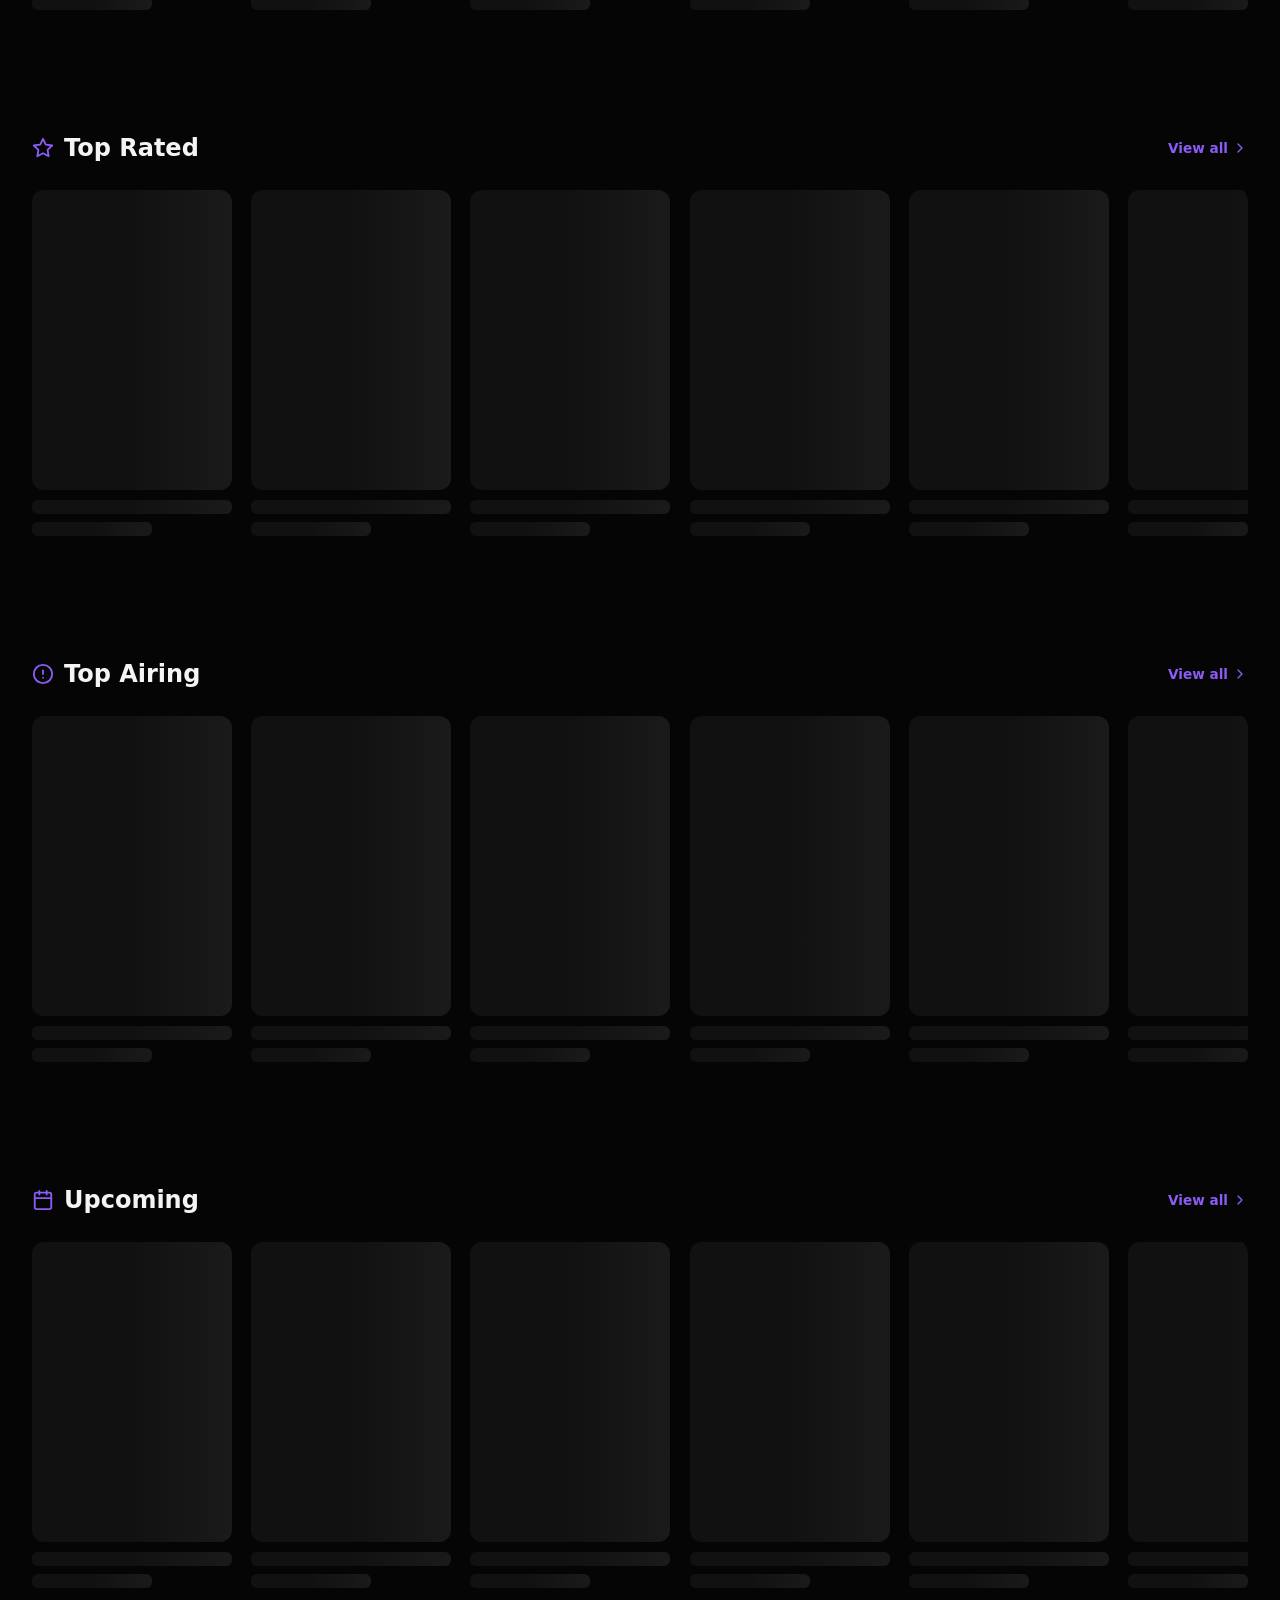
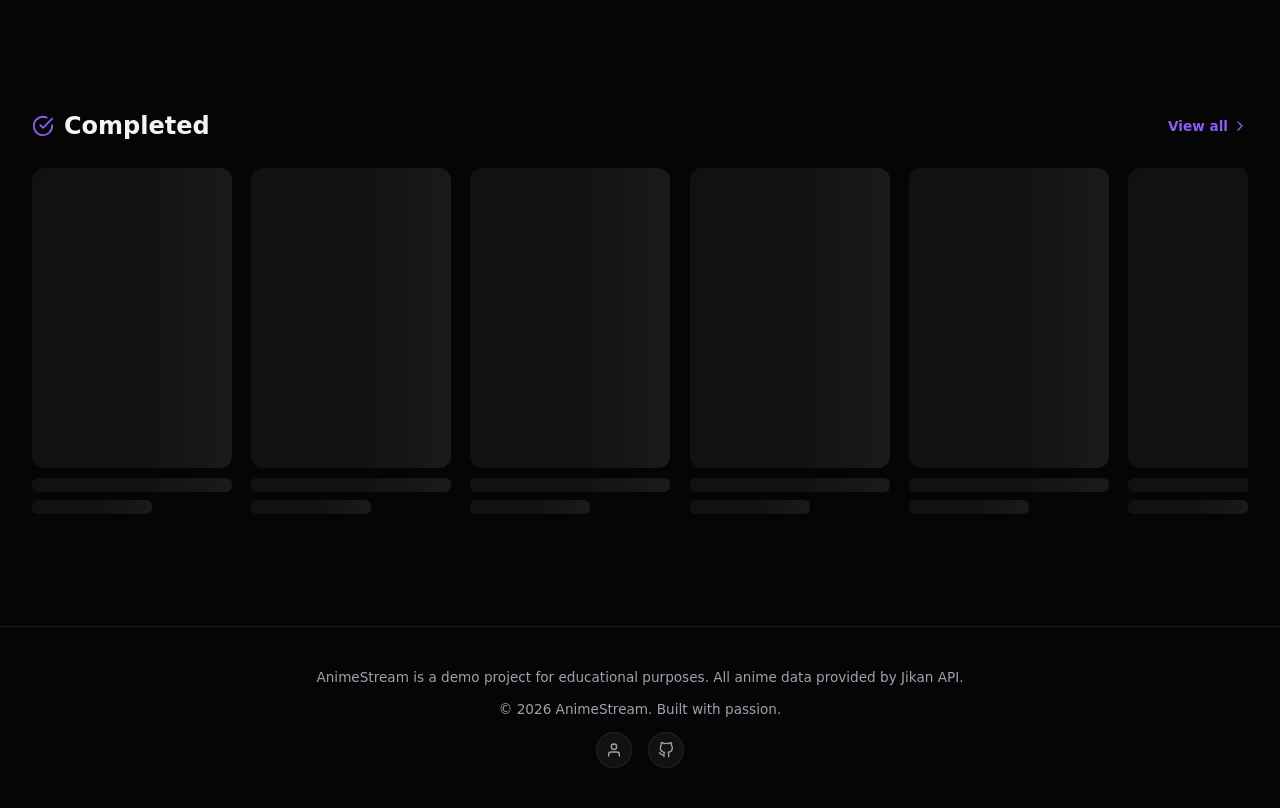
==== commit 7ec032d0: "Update index.html" ====
--- a/index.html
+++ b/index.html
@@ -2,1307 +2,1492 @@
 <html lang="en">
 <head>
 <meta charset="UTF-8">
-<meta name="viewport" content="width=device-width, initial-scale=1.0">
-<meta name="description" content="AnimeX - Premium Anime Streaming Platform. Watch the latest anime online in HD.">
-<meta property="og:title" content="AnimeX - Stream Anime Online Free">
-<meta property="og:description" content="Watch trending, top rated, and upcoming anime for free in HD quality.">
+<meta name="viewport" content="width=device-width, initial-scale=1.0, maximum-scale=1.0, user-scalable=no">
+<meta name="description" content="Stream anime in HD quality. Watch trending, top rated, airing, and upcoming anime series free.">
+<meta name="theme-color" content="#050505">
+<meta property="og:title" content="AnimeStream - Premium Anime Streaming">
+<meta property="og:description" content="Watch your favorite anime in HD. Trending, top rated, and latest episodes.">
 <meta property="og:type" content="website">
-<title>AnimeX — Premium Anime Streaming</title>
+<title>AnimeStream - Premium Anime Streaming</title>
 <style>
-/* ========================================
-   RESET & ROOT VARIABLES
-======================================== */
+/* ==================== CSS VARIABLES & RESET ==================== */
+:root {
+  --bg: #050505;
+  --surface: #0a0a0a;
+  --surface-2: #111111;
+  --surface-3: #1a1a1a;
+  --primary: #8b5cf6;
+  --primary-glow: rgba(139,92,246,0.35);
+  --secondary: #a78bfa;
+  --text: #f3f4f6;
+  --text-muted: #9ca3af;
+  --border: rgba(255,255,255,0.08);
+  --radius: 12px;
+  --radius-lg: 16px;
+  --shadow: 0 8px 32px rgba(0,0,0,0.4);
+  --transition: all 0.3s cubic-bezier(0.4,0,0.2,1);
+}
 *, *::before, *::after { box-sizing: border-box; margin: 0; padding: 0; }
-
 html, body {
   overflow-x: hidden;
   max-width: 100%;
-  font-family: 'Segoe UI', system-ui, -apple-system, sans-serif;
-  background: #07070f;
-  color: #e8e8f0;
-  scroll-behavior: smooth;
-}
-
-:root {
-  --primary: #8b5cf6;
-  --primary-dark: #6d28d9;
-  --primary-glow: rgba(139, 92, 246, 0.4);
-  --accent: #06b6d4;
-  --accent-glow: rgba(6, 182, 212, 0.3);
-  --bg: #07070f;
-  --bg2: #0d0d1a;
-  --bg3: #12121f;
-  --card-bg: rgba(255,255,255,0.04);
-  --glass: rgba(255,255,255,0.06);
-  --border: rgba(255,255,255,0.08);
-  --text: #e8e8f0;
-  --text-muted: #8888a8;
-  --radius: 12px;
-  --header-h: 64px;
-  --transition: 0.3s cubic-bezier(0.4, 0, 0.2, 1);
-}
-
-/* ========================================
-   SCROLLBAR
-======================================== */
-::-webkit-scrollbar { width: 6px; height: 6px; }
-::-webkit-scrollbar-track { background: var(--bg2); }
-::-webkit-scrollbar-thumb { background: var(--primary); border-radius: 3px; }
-
-/* ========================================
-   HEADER
-======================================== */
-#header {
-  position: fixed;
-  top: 0; left: 0; right: 0;
-  height: var(--header-h);
-  z-index: 1000;
-  display: flex;
-  align-items: center;
-  padding: 0 clamp(12px, 3vw, 32px);
-  gap: 16px;
-  background: linear-gradient(180deg, rgba(7,7,15,0.98) 0%, rgba(7,7,15,0.85) 100%);
-  backdrop-filter: blur(20px);
-  border-bottom: 1px solid var(--border);
-  transition: background var(--transition);
-}
-
-.header-logo {
-  flex: 1;
-  display: flex;
-  justify-content: center;
-}
-.logo-text {
-  font-size: clamp(20px, 4vw, 28px);
-  font-weight: 900;
-  letter-spacing: -1px;
-  background: linear-gradient(135deg, #fff 0%, var(--primary) 50%, var(--accent) 100%);
+  background: var(--bg);
+  color: var(--text);
+  font-family: system-ui, -apple-system, BlinkMacSystemFont, 'Segoe UI', Roboto, sans-serif;
+  line-height: 1.5;
+  -webkit-font-smoothing: antialiased;
+  -moz-osx-font-smoothing: grayscale;
+}
+img { max-width: 100%; height: auto; display: block; }
+a { color: inherit; text-decoration: none; }
+button { font-family: inherit; cursor: pointer; border: none; background: none; color: inherit; }
+ul, ol { list-style: none; }
+
+/* ==================== UTILITIES ==================== */
+.glass {
+  background: rgba(17,17,17,0.75);
+  backdrop-filter: blur(16px);
+  -webkit-backdrop-filter: blur(16px);
+  border: 1px solid var(--border);
+}
+.skeleton {
+  background: linear-gradient(90deg, var(--surface-2) 25%, var(--surface-3) 50%, var(--surface-2) 75%);
+  background-size: 200% 100%;
+  animation: skeleton-loading 1.5s infinite;
+  border-radius: var(--radius);
+}
+@keyframes skeleton-loading {
+  0% { background-position: 200% 0; }
+  100% { background-position: -200% 0; }
+}
+.fade-in { animation: fadeIn 0.5s ease forwards; opacity: 0; }
+@keyframes fadeIn { to { opacity: 1; } }
+.text-gradient {
+  background: linear-gradient(135deg, var(--primary), var(--secondary));
   -webkit-background-clip: text;
   -webkit-text-fill-color: transparent;
   background-clip: text;
-  text-decoration: none;
-  user-select: none;
-}
-
-.header-left, .header-right {
-  display: flex;
-  align-items: center;
-  gap: 8px;
-  min-width: 80px;
-}
-.header-right { justify-content: flex-end; }
-
-.icon-btn {
-  width: 40px; height: 40px;
-  border: none;
-  background: var(--glass);
-  border-radius: 50%;
-  cursor: pointer;
-  display: flex;
-  align-items: center;
-  justify-content: center;
-  color: var(--text);
-  transition: all var(--transition);
-  flex-shrink: 0;
-}
-.icon-btn:hover { background: var(--primary); box-shadow: 0 0 20px var(--primary-glow); }
-.icon-btn svg { width: 18px; height: 18px; fill: currentColor; }
-
-/* NAV LINKS — desktop */
-.nav-links {
-  display: flex;
-  gap: 4px;
-  list-style: none;
-}
-.nav-links a {
-  padding: 6px 12px;
-  color: var(--text-muted);
-  text-decoration: none;
-  font-size: 14px;
-  font-weight: 500;
-  border-radius: 8px;
-  transition: all var(--transition);
-  white-space: nowrap;
-}
-.nav-links a:hover, .nav-links a.active { color: var(--text); background: var(--glass); }
-
-/* ========================================
-   SIDEBAR (mobile)
-======================================== */
-#sidebar-overlay {
-  position: fixed; inset: 0;
-  background: rgba(0,0,0,0.7);
-  z-index: 1100;
-  opacity: 0; pointer-events: none;
-  transition: opacity var(--transition);
-  backdrop-filter: blur(4px);
-}
-#sidebar-overlay.open { opacity: 1; pointer-events: all; }
-
-#sidebar {
-  position: fixed;
-  top: 0; left: 0;
-  width: min(280px, 80vw);
-  height: 100%;
-  background: var(--bg2);
-  border-right: 1px solid var(--border);
-  z-index: 1200;
-  transform: translateX(-100%);
-  transition: transform var(--transition);
-  display: flex;
-  flex-direction: column;
-  padding: 24px 0;
-}
-#sidebar.open { transform: translateX(0); }
-
-.sidebar-header {
-  padding: 0 20px 24px;
-  border-bottom: 1px solid var(--border);
-  display: flex;
-  align-items: center;
-  justify-content: space-between;
-}
-.sidebar-nav {
-  padding: 16px 0;
-  flex: 1;
-  overflow-y: auto;
-}
-.sidebar-nav a {
-  display: flex;
-  align-items: center;
-  gap: 12px;
-  padding: 12px 20px;
-  color: var(--text-muted);
-  text-decoration: none;
-  font-size: 15px;
-  font-weight: 500;
-  transition: all var(--transition);
-}
-.sidebar-nav a:hover { color: var(--text); background: var(--glass); }
-.sidebar-nav a svg { width: 18px; height: 18px; fill: currentColor; flex-shrink: 0; }
-
-/* ========================================
-   SEARCH OVERLAY
-======================================== */
-#search-overlay {
-  position: fixed; inset: 0;
-  background: rgba(7,7,15,0.95);
-  z-index: 2000;
-  opacity: 0; pointer-events: none;
-  transition: opacity var(--transition);
-  backdrop-filter: blur(20px);
-  display: flex;
-  flex-direction: column;
-  align-items: center;
-  padding: clamp(16px, 5vw, 80px) clamp(16px, 5vw, 40px);
-  overflow-y: auto;
-}
-#search-overlay.open { opacity: 1; pointer-events: all; }
-
-.search-box {
-  width: 100%;
-  max-width: 700px;
-  position: relative;
-  margin-top: 20px;
-}
-.search-box input {
-  width: 100%;
-  padding: 16px 56px 16px 20px;
-  font-size: clamp(16px, 3vw, 20px);
-  background: var(--bg3);
-  border: 2px solid var(--primary);
-  border-radius: 50px;
-  color: var(--text);
-  outline: none;
-  box-shadow: 0 0 30px var(--primary-glow);
-}
-.search-box input::placeholder { color: var(--text-muted); }
-.search-close {
-  position: absolute; right: 16px; top: 50%;
-  transform: translateY(-50%);
-  background: none; border: none;
-  color: var(--text-muted); cursor: pointer;
-  font-size: 20px;
-  transition: color var(--transition);
-}
-.search-close:hover { color: var(--text); }
-
-#search-results {
-  width: 100%;
-  max-width: 700px;
-  margin-top: 16px;
-  display: grid;
-  grid-template-columns: repeat(auto-fill, minmax(140px, 1fr));
-  gap: 12px;
-}
-.search-card {
-  background: var(--card-bg);
-  border: 1px solid var(--border);
-  border-radius: var(--radius);
+}
+.clamp-2 {
+  display: -webkit-box;
+  -webkit-line-clamp: 2;
+  -webkit-box-orient: vertical;
   overflow: hidden;
-  cursor: pointer;
-  transition: transform var(--transition), box-shadow var(--transition);
-  text-decoration: none;
-  color: var(--text);
-}
-.search-card:hover { transform: translateY(-4px); box-shadow: 0 8px 30px var(--primary-glow); }
-.search-card img { width: 100%; aspect-ratio: 2/3; object-fit: cover; display: block; }
-.search-card-info { padding: 8px; font-size: 12px; font-weight: 600; line-height: 1.3; }
-
-/* ========================================
-   HERO SLIDER
-======================================== */
-#hero {
-  position: relative;
-  width: 100%;
-  height: clamp(480px, 80vh, 800px);
-  overflow: hidden;
-  margin-top: var(--header-h);
-}
-
-.hero-track {
-  display: flex;
-  height: 100%;
-  transition: transform 0.7s cubic-bezier(0.4, 0, 0.2, 1);
-  will-change: transform;
-}
-
-.hero-slide {
-  min-width: 100%;
-  height: 100%;
-  position: relative;
-  overflow: hidden;
-}
-
-.hero-bg {
-  position: absolute; inset: 0;
-  background: var(--bg) no-repeat center center / cover;
-  transform: scale(1.05);
-  transition: transform 8s ease;
-}
-.hero-slide.active .hero-bg { transform: scale(1); }
-
-.hero-overlay {
-  position: absolute; inset: 0;
-  background: linear-gradient(
-    90deg,
-    rgba(7,7,15,0.92) 0%,
-    rgba(7,7,15,0.6) 40%,
-    rgba(7,7,15,0.1) 70%,
-    transparent 100%
-  ),
-  linear-gradient(0deg, rgba(7,7,15,0.95) 0%, transparent 40%);
-}
-
-.hero-content {
-  position: absolute;
-  bottom: clamp(40px, 8vh, 100px);
-  left: clamp(20px, 5vw, 80px);
-  max-width: min(580px, 90vw);
-  opacity: 0;
-  transform: translateY(30px);
-  transition: opacity 0.6s ease 0.2s, transform 0.6s ease 0.2s;
-}
-.hero-slide.active .hero-content { opacity: 1; transform: translateY(0); }
-
-.hero-genres {
-  display: flex;
-  flex-wrap: wrap;
-  gap: 6px;
-  margin-bottom: 12px;
-}
-.genre-tag {
-  padding: 3px 10px;
-  background: var(--primary-glow);
-  border: 1px solid var(--primary);
-  border-radius: 20px;
-  font-size: 11px;
-  font-weight: 600;
-  color: var(--primary);
-  text-transform: uppercase;
-  letter-spacing: 0.5px;
-}
-
-.hero-title {
-  font-size: clamp(22px, 4.5vw, 52px);
-  font-weight: 900;
-  line-height: 1.1;
-  margin-bottom: 10px;
-  text-shadow: 0 2px 20px rgba(0,0,0,0.8);
-}
-
-.hero-meta {
-  display: flex;
-  align-items: center;
-  gap: 12px;
-  margin-bottom: 14px;
-  flex-wrap: wrap;
-}
-.hero-score {
-  display: flex;
-  align-items: center;
-  gap: 4px;
-  color: #fbbf24;
-  font-weight: 700;
-  font-size: 14px;
-}
-.hero-type {
-  padding: 2px 10px;
-  background: var(--glass);
-  border: 1px solid var(--border);
-  border-radius: 20px;
-  font-size: 12px;
-  color: var(--text-muted);
-}
-
-.hero-synopsis {
-  font-size: clamp(12px, 1.5vw, 14px);
-  color: var(--text-muted);
-  line-height: 1.6;
-  margin-bottom: 20px;
+}
+.clamp-3 {
   display: -webkit-box;
   -webkit-line-clamp: 3;
   -webkit-box-orient: vertical;
   overflow: hidden;
 }
 
-.hero-actions {
-  display: flex;
-  gap: 12px;
-  flex-wrap: wrap;
-}
-
-.btn-primary {
-  display: inline-flex;
-  align-items: center;
-  gap: 8px;
-  padding: 12px 24px;
-  background: var(--primary);
-  color: white;
-  border: none;
-  border-radius: 50px;
-  font-size: 14px;
-  font-weight: 700;
-  cursor: pointer;
-  text-decoration: none;
-  transition: all var(--transition);
-  white-space: nowrap;
-}
-.btn-primary:hover { background: var(--primary-dark); box-shadow: 0 8px 30px var(--primary-glow); transform: translateY(-2px); }
-
-.btn-secondary {
-  display: inline-flex;
-  align-items: center;
-  gap: 8px;
-  padding: 12px 24px;
-  background: var(--glass);
-  color: white;
-  border: 1px solid var(--border);
-  border-radius: 50px;
-  font-size: 14px;
-  font-weight: 700;
-  cursor: pointer;
-  text-decoration: none;
-  transition: all var(--transition);
-  white-space: nowrap;
-  backdrop-filter: blur(10px);
-}
-.btn-secondary:hover { background: rgba(255,255,255,0.12); transform: translateY(-2px); }
-
-/* Hero arrows */
-.hero-arrow {
-  position: absolute;
-  top: 50%;
-  transform: translateY(-50%);
-  width: 44px; height: 44px;
-  background: var(--glass);
-  border: 1px solid var(--border);
-  border-radius: 50%;
-  color: white;
-  font-size: 18px;
-  cursor: pointer;
-  z-index: 10;
-  display: flex;
-  align-items: center;
-  justify-content: center;
-  backdrop-filter: blur(10px);
-  transition: all var(--transition);
-  flex-shrink: 0;
-}
-.hero-arrow:hover { background: var(--primary); box-shadow: 0 0 20px var(--primary-glow); }
-.hero-arrow.prev { left: clamp(8px, 2vw, 20px); }
-.hero-arrow.next { right: clamp(8px, 2vw, 20px); }
-
-/* Hero dots */
-.hero-dots {
-  position: absolute;
-  bottom: 20px;
-  left: 50%;
-  transform: translateX(-50%);
-  display: flex;
-  gap: 6px;
-  z-index: 10;
-}
-.hero-dot {
-  width: 6px; height: 6px;
-  border-radius: 3px;
-  background: rgba(255,255,255,0.3);
-  cursor: pointer;
-  transition: all 0.3s;
-  flex-shrink: 0;
-}
-.hero-dot.active { width: 24px; background: var(--primary); }
-
-/* Hero skeleton */
-.hero-skeleton {
-  width: 100%;
-  height: 100%;
-  background: linear-gradient(110deg, var(--bg2) 0%, var(--bg3) 50%, var(--bg2) 100%);
-  background-size: 200% 100%;
-  animation: shimmer 1.5s infinite;
-}
-
-/* ========================================
-   MAIN CONTENT
-======================================== */
-#main {
-  padding: 0 clamp(12px, 3vw, 40px);
-  max-width: 1800px;
-  margin: 0 auto;
-}
-
-/* ========================================
-   WIDGETS
-======================================== */
-.widget {
-  margin: 40px 0;
-}
-
-.widget-header {
+/* ==================== HEADER ==================== */
+.header {
+  position: fixed;
+  top: 0; left: 0; right: 0;
+  height: 64px;
+  z-index: 1000;
   display: flex;
   align-items: center;
   justify-content: space-between;
-  margin-bottom: 20px;
-  gap: 12px;
-}
-
-.widget-title {
-  font-size: clamp(16px, 2.5vw, 22px);
-  font-weight: 800;
+  padding: 0 clamp(12px, 3vw, 32px);
+  transition: var(--transition);
+}
+.header.scrolled {
+  background: rgba(5,5,5,0.9);
+  backdrop-filter: blur(20px);
+  -webkit-backdrop-filter: blur(20px);
+  border-bottom: 1px solid var(--border);
+}
+.header-left, .header-right {
   display: flex;
   align-items: center;
-  gap: 10px;
-}
-.widget-title::before {
-  content: '';
-  display: block;
-  width: 4px; height: 22px;
-  background: var(--primary);
-  border-radius: 2px;
-  box-shadow: 0 0 10px var(--primary-glow);
-  flex-shrink: 0;
-}
-
-.widget-see-all {
+  gap: 16px;
+}
+.menu-btn {
+  width: 40px; height: 40px;
+  display: flex; align-items: center; justify-content: center;
+  border-radius: 10px;
+  transition: var(--transition);
+}
+.menu-btn:hover { background: var(--surface-2); }
+.menu-btn svg { width: 22px; height: 22px; stroke: var(--text); }
+.logo {
+  font-size: clamp(1.1rem, 2vw, 1.5rem);
+  font-weight: 800;
+  letter-spacing: -0.5px;
+  display: flex; align-items: center; gap: 8px;
+}
+.logo-icon {
+  width: 32px; height: 32px;
+  background: linear-gradient(135deg, var(--primary), var(--secondary));
+  border-radius: 8px;
+  display: flex; align-items: center; justify-content: center;
+  font-weight: 900; color: #fff; font-size: 14px;
+}
+.search-btn {
+  width: 40px; height: 40px;
+  display: flex; align-items: center; justify-content: center;
+  border-radius: 10px;
+  transition: var(--transition);
+}
+.search-btn:hover { background: var(--surface-2); }
+.search-btn svg { width: 20px; height: 20px; stroke: var(--text); }
+
+/* ==================== MOBILE SIDEBAR ==================== */
+.sidebar-overlay {
+  position: fixed; inset: 0;
+  background: rgba(0,0,0,0.7);
+  backdrop-filter: blur(4px);
+  z-index: 1100;
+  opacity: 0; pointer-events: none;
+  transition: opacity 0.3s ease;
+}
+.sidebar-overlay.active { opacity: 1; pointer-events: all; }
+.sidebar {
+  position: fixed; top: 0; left: 0; bottom: 0;
+  width: min(280px, 80vw);
+  background: var(--surface);
+  border-right: 1px solid var(--border);
+  z-index: 1101;
+  transform: translateX(-100%);
+  transition: transform 0.35s cubic-bezier(0.4,0,0.2,1);
+  display: flex; flex-direction: column;
+  padding: 20px;
+}
+.sidebar.active { transform: translateX(0); }
+.sidebar-header {
+  display: flex; align-items: center; justify-content: space-between;
+  margin-bottom: 24px;
+}
+.sidebar-close {
+  width: 36px; height: 36px;
+  display: flex; align-items: center; justify-content: center;
+  border-radius: 8px;
+}
+.sidebar-close:hover { background: var(--surface-2); }
+.sidebar-close svg { width: 20px; height: 20px; stroke: var(--text); }
+.sidebar-nav { display: flex; flex-direction: column; gap: 4px; flex: 1; }
+.sidebar-nav a {
+  display: flex; align-items: center; gap: 12px;
+  padding: 12px 14px;
+  border-radius: 10px;
+  font-size: 0.95rem;
+  font-weight: 500;
+  color: var(--text-muted);
+  transition: var(--transition);
+}
+.sidebar-nav a:hover, .sidebar-nav a.active {
+  background: rgba(139,92,246,0.12);
   color: var(--primary);
-  text-decoration: none;
-  font-size: 13px;
+}
+.sidebar-nav a svg { width: 20px; height: 20px; stroke: currentColor; flex-shrink: 0; }
+
+/* ==================== SEARCH OVERLAY ==================== */
+.search-overlay {
+  position: fixed; inset: 0;
+  background: rgba(5,5,5,0.95);
+  backdrop-filter: blur(20px);
+  z-index: 1200;
+  opacity: 0; pointer-events: none;
+  transition: opacity 0.3s ease;
+  display: flex; flex-direction: column;
+  padding: clamp(16px, 4vw, 48px);
+}
+.search-overlay.active { opacity: 1; pointer-events: all; }
+.search-top {
+  display: flex; align-items: center; gap: 16px;
+  margin-bottom: 24px;
+}
+.search-input-wrap {
+  flex: 1;
+  position: relative;
+}
+.search-input-wrap svg {
+  position: absolute; left: 16px; top: 50%; transform: translateY(-50%);
+  width: 20px; height: 20px; stroke: var(--text-muted);
+  pointer-events: none;
+}
+.search-input {
+  width: 100%;
+  padding: 14px 16px 14px 48px;
+  background: var(--surface-2);
+  border: 1px solid var(--border);
+  border-radius: var(--radius-lg);
+  color: var(--text);
+  font-size: 1rem;
+  outline: none;
+  transition: var(--transition);
+}
+.search-input:focus {
+  border-color: var(--primary);
+  box-shadow: 0 0 0 3px var(--primary-glow);
+}
+.search-close {
+  width: 44px; height: 44px;
+  display: flex; align-items: center; justify-content: center;
+  border-radius: 12px;
+  background: var(--surface-2);
+}
+.search-close:hover { background: var(--surface-3); }
+.search-close svg { width: 22px; height: 22px; stroke: var(--text); }
+.search-suggestions {
+  display: grid;
+  grid-template-columns: repeat(auto-fill, minmax(160px, 1fr));
+  gap: 16px;
+  overflow-y: auto;
+  padding-bottom: 40px;
+}
+.search-suggestions::-webkit-scrollbar { width: 6px; }
+.search-suggestions::-webkit-scrollbar-thumb { background: var(--surface-3); border-radius: 3px; }
+.search-empty {
+  text-align: center;
+  color: var(--text-muted);
+  padding: 48px 16px;
+  font-size: 1rem;
+}
+
+/* ==================== HERO SLIDER ==================== */
+.hero {
+  position: relative;
+  width: 100%;
+  height: clamp(500px, 70vh, 900px);
+  overflow: hidden;
+  margin-top: 0;
+}
+.hero-slide {
+  position: absolute; inset: 0;
+  opacity: 0;
+  pointer-events: none;
+  transition: opacity 0.8s ease;
+  z-index: 1;
+}
+.hero-slide.active {
+  opacity: 1;
+  pointer-events: all;
+  z-index: 2;
+}
+/* Smooth fade-in when slides are first rendered */
+#heroSlides > .hero-slide:first-child {
+  animation: heroSlideFadeIn 0.6s ease forwards;
+}
+@keyframes heroSlideFadeIn {
+  from { opacity: 0; }
+  to { opacity: 1; }
+}
+.hero-bg {
+  position: absolute; inset: 0;
+  background-size: cover;
+  background-position: center top;
+  transition: transform 8s ease;
+}
+.hero-slide.active .hero-bg { transform: scale(1.08); }
+.hero-overlay {
+  position: absolute; inset: 0;
+  background: linear-gradient(to top, var(--bg) 0%, rgba(5,5,5,0.7) 40%, rgba(5,5,5,0.3) 100%);
+}
+.hero-content {
+  position: absolute;
+  bottom: 0; left: 0; right: 0;
+  padding: clamp(24px, 5vw, 64px);
+  padding-bottom: clamp(40px, 8vh, 100px);
+  z-index: 3;
+  max-width: 900px;
+}
+.hero-badge {
+  display: inline-flex; align-items: center; gap: 6px;
+  padding: 6px 12px;
+  background: rgba(139,92,246,0.2);
+  border: 1px solid rgba(139,92,246,0.3);
+  border-radius: 20px;
+  font-size: 0.75rem;
+  font-weight: 700;
+  color: var(--secondary);
+  text-transform: uppercase;
+  letter-spacing: 0.5px;
+  margin-bottom: 16px;
+}
+.hero-title {
+  font-size: clamp(1.8rem, 4vw + 0.5rem, 3.5rem);
+  font-weight: 800;
+  line-height: 1.1;
+  margin-bottom: 12px;
+  text-shadow: 0 2px 20px rgba(0,0,0,0.5);
+}
+.hero-meta {
+  display: flex; flex-wrap: wrap; align-items: center; gap: 12px;
+  margin-bottom: 16px;
+  font-size: 0.9rem;
+  color: var(--text-muted);
+}
+.hero-meta .score {
+  display: flex; align-items: center; gap: 4px;
+  color: #fbbf24; font-weight: 700;
+}
+.hero-meta .score svg { width: 16px; height: 16px; fill: #fbbf24; }
+.hero-meta .dot { width: 4px; height: 4px; background: var(--text-muted); border-radius: 50%; }
+.hero-genres {
+  display: flex; flex-wrap: wrap; gap: 8px;
+  margin-bottom: 16px;
+}
+.hero-genre {
+  padding: 4px 10px;
+  background: rgba(255,255,255,0.08);
+  border-radius: 6px;
+  font-size: 0.75rem;
   font-weight: 600;
+  color: var(--text-muted);
+}
+.hero-synopsis {
+  font-size: clamp(0.85rem, 1vw + 0.2rem, 1rem);
+  color: var(--text-muted);
+  line-height: 1.6;
+  margin-bottom: 24px;
+  max-width: 600px;
+}
+.hero-buttons {
+  display: flex; flex-wrap: wrap; gap: 12px;
+}
+.btn {
+  display: inline-flex; align-items: center; justify-content: center; gap: 8px;
+  padding: 12px 24px;
+  border-radius: var(--radius);
+  font-size: 0.9rem;
+  font-weight: 700;
+  transition: var(--transition);
   white-space: nowrap;
-  transition: color var(--transition);
-}
-.widget-see-all:hover { color: var(--accent); }
-
-/* Slider wrapper */
-.slider-wrapper {
+}
+.btn-primary {
+  background: linear-gradient(135deg, var(--primary), #7c3aed);
+  color: #fff;
+  box-shadow: 0 4px 20px var(--primary-glow);
+}
+.btn-primary:hover {
+  transform: translateY(-2px);
+  box-shadow: 0 8px 30px var(--primary-glow);
+}
+.btn-secondary {
+  background: rgba(255,255,255,0.08);
+  border: 1px solid var(--border);
+  color: var(--text);
+}
+.btn-secondary:hover { background: rgba(255,255,255,0.14); }
+.hero-dots {
+  position: absolute;
+  bottom: clamp(20px, 4vh, 40px);
+  left: 50%; transform: translateX(-50%);
+  display: flex; gap: 8px;
+  z-index: 4;
+}
+.hero-dot {
+  width: 8px; height: 8px;
+  border-radius: 50%;
+  background: rgba(255,255,255,0.3);
+  cursor: pointer;
+  transition: var(--transition);
+}
+.hero-dot.active { background: var(--primary); width: 24px; border-radius: 4px; }
+.hero-arrows {
+  position: absolute;
+  top: 50%; transform: translateY(-50%);
+  width: 100%;
+  display: flex; justify-content: space-between;
+  padding: 0 clamp(8px, 2vw, 24px);
+  z-index: 4;
+  pointer-events: none;
+}
+.hero-arrow {
+  width: 48px; height: 48px;
+  border-radius: 50%;
+  background: rgba(0,0,0,0.4);
+  backdrop-filter: blur(8px);
+  display: flex; align-items: center; justify-content: center;
+  pointer-events: all;
+  transition: var(--transition);
+  border: 1px solid rgba(255,255,255,0.1);
+}
+.hero-arrow:hover { background: rgba(0,0,0,0.6); transform: scale(1.1); }
+.hero-arrow svg { width: 20px; height: 20px; stroke: #fff; }
+.hero-arrow.prev { left: 0; }
+.hero-arrow.next { right: 0; }
+
+/* ==================== HERO SKELETON LOADING ==================== */
+.hero-skeleton-bg {
+  background: linear-gradient(135deg, var(--surface-2) 0%, var(--surface-3) 50%, var(--surface-2) 100%);
+  background-size: 200% 200%;
+  animation: heroSkeletonPulse 2s ease-in-out infinite;
+}
+@keyframes heroSkeletonPulse {
+  0% { background-position: 0% 50%; }
+  50% { background-position: 100% 50%; }
+  100% { background-position: 0% 50%; }
+}
+.hero-skeleton-badge {
+  width: 80px; height: 28px;
+  background: rgba(139,92,246,0.15);
+  border-radius: 20px;
+  margin-bottom: 16px;
+  animation: skeleton-loading 1.5s infinite;
+}
+.hero-skeleton-title {
+  width: 60%; height: clamp(36px, 4vw, 56px);
+  background: rgba(255,255,255,0.06);
+  border-radius: 8px;
+  margin-bottom: 12px;
+  animation: skeleton-loading 1.5s infinite;
+}
+.hero-skeleton-meta {
+  width: 40%; height: 20px;
+  background: rgba(255,255,255,0.04);
+  border-radius: 6px;
+  margin-bottom: 16px;
+  animation: skeleton-loading 1.5s infinite;
+}
+.hero-skeleton-genres {
+  display: flex; gap: 8px;
+  margin-bottom: 16px;
+}
+.hero-skeleton-genres span {
+  width: 60px; height: 22px;
+  background: rgba(255,255,255,0.05);
+  border-radius: 6px;
+  animation: skeleton-loading 1.5s infinite;
+}
+.hero-skeleton-synopsis {
+  display: flex;
+  flex-direction: column;
+  gap: 8px;
+  margin-bottom: 24px;
+  max-width: 600px;
+}
+.hero-skeleton-synopsis span {
+  height: 14px;
+  background: rgba(255,255,255,0.04);
+  border-radius: 4px;
+  animation: skeleton-loading 1.5s infinite;
+}
+.hero-skeleton-synopsis span:nth-child(1) { width: 100%; }
+.hero-skeleton-synopsis span:nth-child(2) { width: 85%; }
+.hero-skeleton-synopsis span:nth-child(3) { width: 60%; }
+.hero-skeleton-buttons {
+  display: flex; gap: 12px;
+}
+.hero-skeleton-buttons span {
+  width: 140px; height: 44px;
+  background: rgba(255,255,255,0.06);
+  border-radius: var(--radius);
+  animation: skeleton-loading 1.5s infinite;
+}
+.hero-skeleton-buttons span:nth-child(2) {
+  width: 100px;
+  background: rgba(255,255,255,0.04);
+}
+
+/* ==================== WIDGET SECTIONS ==================== */
+.section {
+  padding: clamp(24px, 4vw, 48px) clamp(12px, 3vw, 32px);
+  max-width: 1600px;
+  margin: 0 auto;
+}
+.section-header {
+  display: flex; align-items: center; justify-content: space-between;
+  margin-bottom: 20px;
+}
+.section-title {
+  font-size: clamp(1.1rem, 1.5vw + 0.3rem, 1.5rem);
+  font-weight: 700;
+  display: flex; align-items: center; gap: 10px;
+}
+.section-title svg {
+  width: 22px; height: 22px;
+  stroke: var(--primary);
+}
+.section-link {
+  font-size: 0.85rem;
+  color: var(--primary);
+  font-weight: 600;
+  display: flex; align-items: center; gap: 4px;
+  transition: var(--transition);
+}
+.section-link:hover { gap: 8px; }
+.section-link svg { width: 16px; height: 16px; stroke: currentColor; }
+
+/* ==================== SLIDER / CAROUSEL ==================== */
+.slider-wrap {
   position: relative;
-}
-
-.slider-container {
   overflow: hidden;
-}
-
+  border-radius: var(--radius-lg);
+}
 .slider-track {
   display: flex;
-  gap: 14px;
-  cursor: grab;
-  user-select: none;
-  transition: transform 0.4s cubic-bezier(0.4, 0, 0.2, 1);
-  will-change: transform;
-  padding-bottom: 4px;
-}
-.slider-track:active { cursor: grabbing; }
-
-/* Slider arrows */
+  gap: clamp(12px, 1.5vw, 20px);
+  overflow-x: auto;
+  overflow-y: hidden;
+  scroll-behavior: smooth;
+  scrollbar-width: none;
+  -ms-overflow-style: none;
+  padding: 4px 0 16px;
+  touch-action: pan-y;
+  -webkit-overflow-scrolling: touch;
+}
+.slider-track::-webkit-scrollbar { display: none; }
+.slider-track.dragging { scroll-behavior: auto; cursor: grabbing; }
+.slider-track.dragging .anime-card { /* pointer-events handled by JS */ }
 .slider-arrow {
   position: absolute;
-  top: 50%;
-  transform: translateY(-50%);
-  width: 40px; height: 40px;
-  background: var(--bg2);
+  top: 50%; transform: translateY(-50%);
+  width: 44px; height: 44px;
+  border-radius: 50%;
+  background: rgba(0,0,0,0.6);
+  backdrop-filter: blur(8px);
   border: 1px solid var(--border);
-  border-radius: 50%;
-  color: var(--text);
-  font-size: 16px;
-  cursor: pointer;
-  z-index: 10;
-  display: flex;
-  align-items: center;
-  justify-content: center;
-  transition: all var(--transition);
-  box-shadow: 0 4px 20px rgba(0,0,0,0.5);
-  flex-shrink: 0;
-}
-.slider-arrow:hover { background: var(--primary); border-color: var(--primary); box-shadow: 0 0 20px var(--primary-glow); }
-.slider-arrow.prev { left: -16px; }
-.slider-arrow.next { right: -16px; }
-.slider-arrow.hidden { opacity: 0; pointer-events: none; }
-
-/* ========================================
-   ANIME CARD
-======================================== */
+  display: flex; align-items: center; justify-content: center;
+  z-index: 5;
+  opacity: 0;
+  transition: opacity 0.3s ease, transform 0.2s ease;
+  color: #fff;
+}
+.slider-wrap:hover .slider-arrow { opacity: 1; }
+.slider-arrow:hover { transform: translateY(-50%) scale(1.1); background: rgba(0,0,0,0.8); }
+.slider-arrow.prev { left: 8px; }
+.slider-arrow.next { right: 8px; }
+.slider-arrow svg { width: 18px; height: 18px; stroke: currentColor; }
+@media (max-width: 768px) {
+  .slider-arrow { display: none; }
+}
+
+/* ==================== ANIME CARD ==================== */
 .anime-card {
-  flex-shrink: 0;
-  width: clamp(130px, 13vw, 175px);
+  flex: 0 0 auto;
+  width: clamp(140px, 18vw, 200px);
+  position: relative;
   border-radius: var(--radius);
   overflow: hidden;
-  background: var(--card-bg);
-  border: 1px solid var(--border);
+  background: var(--surface-2);
+  transition: transform 0.35s ease, box-shadow 0.35s ease;
   cursor: pointer;
-  transition: transform var(--transition), box-shadow var(--transition), border-color var(--transition);
-  text-decoration: none;
-  color: var(--text);
-  display: block;
-  position: relative;
 }
 .anime-card:hover {
-  transform: translateY(-6px) scale(1.02);
-  box-shadow: 0 12px 40px rgba(139, 92, 246, 0.3);
-  border-color: var(--primary);
-}
-
-.card-img-wrapper {
+  transform: scale(1.05) translateY(-4px);
+  box-shadow: 0 20px 40px rgba(139,92,246,0.18);
+}
+.anime-card .card-img-wrap {
   position: relative;
   aspect-ratio: 2/3;
   overflow: hidden;
-}
-.card-img-wrapper img {
-  width: 100%;
-  height: 100%;
+  background: var(--surface-3);
+}
+.anime-card .card-img-wrap img {
+  width: 100%; height: 100%;
   object-fit: cover;
-  display: block;
-  transition: transform var(--transition);
-}
-.anime-card:hover .card-img-wrapper img { transform: scale(1.08); }
-
-.card-overlay {
+  transition: transform 0.5s ease;
+}
+.anime-card:hover .card-img-wrap img { transform: scale(1.1); }
+.anime-card .card-gradient {
   position: absolute; inset: 0;
-  background: linear-gradient(0deg, rgba(7,7,15,0.9) 0%, transparent 50%);
-  opacity: 0;
-  transition: opacity var(--transition);
-}
-.anime-card:hover .card-overlay { opacity: 1; }
-
-.card-badges {
+  background: linear-gradient(to top, rgba(0,0,0,0.8) 0%, transparent 50%);
+  pointer-events: none;
+}
+.anime-card .card-badges {
   position: absolute;
   top: 8px; left: 8px;
-  display: flex;
-  gap: 4px;
-  flex-wrap: wrap;
-}
-.badge {
-  padding: 2px 6px;
+  display: flex; flex-wrap: wrap; gap: 4px;
+  z-index: 2;
+}
+.anime-card .badge {
+  padding: 3px 8px;
   border-radius: 4px;
-  font-size: 10px;
-  font-weight: 700;
+  font-size: 0.65rem;
+  font-weight: 800;
+  text-transform: uppercase;
   letter-spacing: 0.3px;
 }
-.badge-hd { background: #16a34a; color: white; }
-.badge-score { background: rgba(251,191,36,0.9); color: #000; }
-.badge-ep { background: rgba(139,92,246,0.9); color: white; }
-.badge-type { background: rgba(0,0,0,0.7); color: var(--text-muted); border: 1px solid var(--border); }
-
-.card-info {
-  padding: 10px 10px 12px;
-}
-.card-title {
-  font-size: clamp(11px, 1.2vw, 13px);
+.badge-hd { background: #ef4444; color: #fff; }
+.badge-score { background: rgba(0,0,0,0.6); color: #fbbf24; backdrop-filter: blur(4px); }
+.badge-ep { background: var(--primary); color: #fff; }
+.badge-type { background: rgba(255,255,255,0.15); color: #fff; }
+.anime-card .card-info {
+  padding: 10px 12px 14px;
+}
+.anime-card .card-title {
+  font-size: 0.85rem;
   font-weight: 700;
   line-height: 1.3;
-  display: -webkit-box;
-  -webkit-line-clamp: 2;
-  -webkit-box-orient: vertical;
-  overflow: hidden;
   margin-bottom: 4px;
-}
-.card-meta {
-  font-size: 10px;
+  color: var(--text);
+}
+.anime-card .card-meta {
+  font-size: 0.75rem;
   color: var(--text-muted);
-  display: flex;
-  gap: 6px;
-  align-items: center;
-  flex-wrap: wrap;
-}
-
-/* Card skeleton */
-.card-skeleton {
-  flex-shrink: 0;
-  width: clamp(130px, 13vw, 175px);
+  display: flex; align-items: center; gap: 6px;
+}
+.anime-card .card-meta .dot { width: 3px; height: 3px; background: var(--text-muted); border-radius: 50%; }
+
+/* ==================== SKELETON CARDS ==================== */
+.skeleton-card {
+  flex: 0 0 auto;
+  width: clamp(140px, 18vw, 200px);
+}
+.skeleton-img {
+  aspect-ratio: 2/3;
   border-radius: var(--radius);
-  overflow: hidden;
-  background: var(--bg2);
+  margin-bottom: 10px;
+}
+.skeleton-text { height: 14px; border-radius: 6px; margin-bottom: 8px; }
+.skeleton-text.short { width: 60%; }
+
+/* ==================== FOOTER ==================== */
+.footer {
+  border-top: 1px solid var(--border);
+  padding: clamp(24px, 4vw, 40px) clamp(16px, 3vw, 32px);
+  text-align: center;
+  margin-top: 40px;
+}
+.footer-text {
+  font-size: 0.85rem;
+  color: var(--text-muted);
+  margin-bottom: 12px;
+}
+.footer-social {
+  display: flex; justify-content: center; gap: 16px;
+}
+.footer-social a {
+  width: 36px; height: 36px;
+  display: flex; align-items: center; justify-content: center;
+  border-radius: 50%;
+  background: var(--surface-2);
   border: 1px solid var(--border);
-}
-.sk-img { aspect-ratio: 2/3; background: var(--bg3); }
-.sk-info { padding: 10px; display: flex; flex-direction: column; gap: 6px; }
-.sk-line { height: 10px; background: var(--bg3); border-radius: 4px; }
-.sk-line.w60 { width: 60%; }
-.sk-line.w80 { width: 80%; }
-.sk-pulse { animation: shimmer 1.5s infinite; }
-
-/* Widget error */
-.widget-error {
-  padding: 30px;
-  text-align: center;
-  color: var(--text-muted);
-  background: var(--card-bg);
-  border: 1px solid var(--border);
-  border-radius: var(--radius);
-  font-size: 14px;
-}
-.widget-error .retry-btn {
-  margin-top: 12px;
-  padding: 8px 20px;
+  transition: var(--transition);
+}
+.footer-social a:hover {
   background: var(--primary);
-  border: none;
-  border-radius: 20px;
-  color: white;
-  cursor: pointer;
-  font-size: 13px;
-  font-weight: 600;
-  transition: all var(--transition);
-}
-.widget-error .retry-btn:hover { background: var(--primary-dark); }
-
-/* ========================================
-   ANIMATIONS
-======================================== */
-@keyframes shimmer {
-  0% { background-position: 200% 0; }
-  100% { background-position: -200% 0; }
-}
-@keyframes fadeInUp {
-  from { opacity: 0; transform: translateY(20px); }
-  to { opacity: 1; transform: translateY(0); }
-}
-@keyframes pulse {
-  0%, 100% { opacity: 1; }
-  50% { opacity: 0.5; }
-}
-
-.sk-pulse {
-  background: linear-gradient(110deg, var(--bg2) 0%, var(--bg3) 50%, var(--bg2) 100%);
-  background-size: 200% 100%;
-  animation: shimmer 1.5s infinite;
-}
-.sk-img.sk-pulse, .sk-line.sk-pulse { background: linear-gradient(110deg, var(--bg3) 0%, #1a1a2e 50%, var(--bg3) 100%); background-size: 200% 100%; animation: shimmer 1.5s infinite; }
-
-/* ========================================
-   FOOTER
-======================================== */
-#footer {
-  margin-top: 60px;
-  padding: 24px clamp(12px, 3vw, 40px);
-  border-top: 1px solid var(--border);
-  text-align: center;
-  color: var(--text-muted);
-  font-size: 13px;
-  background: var(--bg2);
-}
-.footer-logo {
-  font-size: 20px;
-  font-weight: 900;
-  background: linear-gradient(135deg, #fff, var(--primary));
-  -webkit-background-clip: text;
-  -webkit-text-fill-color: transparent;
-  background-clip: text;
-  margin-bottom: 12px;
-  display: block;
-}
-.footer-icons {
-  display: flex;
-  justify-content: center;
-  gap: 12px;
-  margin: 12px 0;
-}
-.footer-icon {
-  width: 36px; height: 36px;
-  background: var(--glass);
-  border: 1px solid var(--border);
-  border-radius: 50%;
-  display: flex;
-  align-items: center;
-  justify-content: center;
-  color: var(--text-muted);
-  text-decoration: none;
-  transition: all var(--transition);
-  font-size: 14px;
-}
-.footer-icon:hover { background: var(--primary); color: white; }
-
-/* ========================================
-   RESPONSIVE
-======================================== */
-@media (max-width: 768px) {
-  .nav-links { display: none; }
-  .slider-arrow.prev { left: -8px; }
-  .slider-arrow.next { right: -8px; }
-  .hero-arrow { width: 36px; height: 36px; font-size: 14px; }
-}
-@media (max-width: 480px) {
-  .hero-actions .btn-secondary { display: none; }
-  .slider-arrow { display: none; }
+  border-color: var(--primary);
+  transform: translateY(-2px);
+}
+.footer-social a svg { width: 16px; height: 16px; stroke: var(--text-muted); }
+.footer-social a:hover svg { stroke: #fff; }
+
+/* ==================== RESPONSIVE ==================== */
+@media (max-width: 640px) {
+  .hero { height: clamp(420px, 85vh, 600px); }
+  .hero-content { padding: 20px; padding-bottom: 60px; }
+  .hero-arrows { display: none; }
+  .btn { padding: 10px 18px; font-size: 0.85rem; }
+  .anime-card { width: 140px; }
+}
+@media (min-width: 641px) and (max-width: 1024px) {
+  .anime-card { width: 160px; }
+}
+@media (min-width: 1025px) {
+  .anime-card { width: 180px; }
+}
+@media (min-width: 1400px) {
+  .anime-card { width: 200px; }
+}
+
+/* Reduced motion */
+@media (prefers-reduced-motion: reduce) {
+  *, *::before, *::after {
+    animation-duration: 0.01ms !important;
+    animation-iteration-count: 1 !important;
+    transition-duration: 0.01ms !important;
+  }
 }
 </style>
+<base target="_blank">
 </head>
 <body>
 
-<!-- ========================================
-     SIDEBAR
-======================================== -->
-<div id="sidebar-overlay" onclick="closeSidebar()"></div>
-<aside id="sidebar">
+<!-- ==================== HEADER ==================== -->
+<header class="header" id="header">
+  <div class="header-left">
+    <button class="menu-btn" id="menuBtn" aria-label="Open menu">
+      <svg viewBox="0 0 24 24" fill="none" stroke-width="2" stroke-linecap="round" stroke-linejoin="round"><line x1="3" y1="6" x2="21" y2="6"/><line x1="3" y1="12" x2="21" y2="12"/><line x1="3" y1="18" x2="21" y2="18"/></svg>
+    </button>
+    <a href="index.html" class="logo">
+      <div class="logo-icon">A</div>
+      <span class="text-gradient">AnimeStream</span>
+    </a>
+  </div>
+  <div class="header-right">
+        <button class="search-btn" id="searchBtn" aria-label="Search">
+      <svg viewBox="0 0 24 24" fill="none" stroke-width="2" stroke-linecap="round" stroke-linejoin="round"><circle cx="11" cy="11" r="8"/><line x1="21" y1="21" x2="16.65" y2="16.65"/></svg>
+    </button>
+  </div>
+</header>
+
+<!-- ==================== MOBILE SIDEBAR ==================== -->
+<div class="sidebar-overlay" id="sidebarOverlay"></div>
+<aside class="sidebar" id="sidebar">
   <div class="sidebar-header">
-    <span class="logo-text">AnimeX</span>
-    <button class="icon-btn" onclick="closeSidebar()">
-      <svg viewBox="0 0 24 24"><path d="M18 6L6 18M6 6l12 12"/></svg>
+    <a href="index.html" class="logo">
+      <div class="logo-icon">A</div>
+      <span class="text-gradient">AnimeStream</span>
+    </a>
+    <button class="sidebar-close" id="sidebarClose" aria-label="Close menu">
+      <svg viewBox="0 0 24 24" fill="none" stroke-width="2" stroke-linecap="round" stroke-linejoin="round"><line x1="18" y1="6" x2="6" y2="18"/><line x1="6" y1="6" x2="18" y2="18"/></svg>
     </button>
   </div>
   <nav class="sidebar-nav">
-    <a href="index.html">
-      <svg viewBox="0 0 24 24"><path d="M3 9l9-7 9 7v11a2 2 0 01-2 2H5a2 2 0 01-2-2z"/></svg> Home
-    </a>
-    <a href="search.html">
-      <svg viewBox="0 0 24 24"><circle cx="11" cy="11" r="8"/><path d="M21 21l-4.35-4.35"/></svg> Search
-    </a>
-    <a href="schedule.html">
-      <svg viewBox="0 0 24 24"><rect x="3" y="4" width="18" height="18" rx="2"/><path d="M16 2v4M8 2v4M3 10h18"/></svg> Schedule
-    </a>
-    <a href="creator.html">
-      <svg viewBox="0 0 24 24"><path d="M20 7H4a2 2 0 00-2 2v9a2 2 0 002 2h16a2 2 0 002-2V9a2 2 0 00-2-2z"/><path d="M16 3H8l-2 4h12z"/></svg> About
-    </a>
+    <a href="index.html" class="active"><svg viewBox="0 0 24 24" fill="none" stroke-width="2" stroke-linecap="round" stroke-linejoin="round"><path d="M3 9l9-7 9 7v11a2 2 0 0 1-2 2H5a2 2 0 0 1-2-2z"/><polyline points="9 22 9 12 15 12 15 22"/></svg>Home</a>
+    <a href="search.html"><svg viewBox="0 0 24 24" fill="none" stroke-width="2" stroke-linecap="round" stroke-linejoin="round"><circle cx="11" cy="11" r="8"/><line x1="21" y1="21" x2="16.65" y2="16.65"/></svg>Search</a>
+    <a href="schedule.html"><svg viewBox="0 0 24 24" fill="none" stroke-width="2" stroke-linecap="round" stroke-linejoin="round"><rect x="3" y="4" width="18" height="18" rx="2" ry="2"/><line x1="16" y1="2" x2="16" y2="6"/><line x1="8" y1="2" x2="8" y2="6"/><line x1="3" y1="10" x2="21" y2="10"/></svg>Schedule</a>
+    <a href="creator.html"><svg viewBox="0 0 24 24" fill="none" stroke-width="2" stroke-linecap="round" stroke-linejoin="round"><path d="M20 21v-2a4 4 0 0 0-4-4H8a4 4 0 0 0-4 4v2"/><circle cx="12" cy="7" r="4"/></svg>Creator</a>
   </nav>
 </aside>
 
-<!-- ========================================
-     HEADER
-======================================== -->
-<header id="header">
-  <div class="header-left">
-    <button class="icon-btn" onclick="openSidebar()" aria-label="Menu">
-      <svg viewBox="0 0 24 24"><path d="M3 12h18M3 6h18M3 18h18" stroke="currentColor" stroke-width="2" stroke-linecap="round" fill="none"/></svg>
-    </button>
-    <nav><ul class="nav-links">
-      <li><a href="index.html" class="active">Home</a></li>
-      <li><a href="search.html">Search</a></li>
-      <li><a href="schedule.html">Schedule</a></li>
-    </ul></nav>
-  </div>
-  <div class="header-logo">
-    <a href="index.html" class="logo-text">AnimeX</a>
-  </div>
-  <div class="header-right">
-    <button class="icon-btn" onclick="openSearch()" aria-label="Search">
-      <svg viewBox="0 0 24 24"><circle cx="11" cy="11" r="8" stroke="currentColor" stroke-width="2" fill="none"/><path d="M21 21l-4.35-4.35" stroke="currentColor" stroke-width="2" stroke-linecap="round" fill="none"/></svg>
+<!-- ==================== SEARCH OVERLAY ==================== -->
+<div class="search-overlay" id="searchOverlay">
+  <div class="search-top">
+    <div class="search-input-wrap">
+      <svg viewBox="0 0 24 24" fill="none" stroke-width="2" stroke-linecap="round" stroke-linejoin="round"><circle cx="11" cy="11" r="8"/><line x1="21" y1="21" x2="16.65" y2="16.65"/></svg>
+      <input type="text" class="search-input" id="searchInput" placeholder="Search anime..." autocomplete="off">
+    </div>
+    <button class="search-close" id="searchClose" aria-label="Close search">
+      <svg viewBox="0 0 24 24" fill="none" stroke-width="2" stroke-linecap="round" stroke-linejoin="round"><line x1="18" y1="6" x2="6" y2="18"/><line x1="6" y1="6" x2="18" y2="18"/></svg>
     </button>
   </div>
-</header>
-
-<!-- ========================================
-     SEARCH OVERLAY
-======================================== -->
-<div id="search-overlay">
-  <div class="search-box">
-    <input type="text" id="search-input" placeholder="Search anime..." autocomplete="off" aria-label="Search anime">
-    <button class="search-close" onclick="closeSearch()" aria-label="Close search">✕</button>
+  <div class="search-suggestions" id="searchSuggestions"></div>
+</div>
+
+<!-- ==================== HERO SLIDER ==================== -->
+<section class="hero" id="hero">
+  <div id="heroSlides"></div>
+  <div class="hero-dots" id="heroDots"></div>
+  <div class="hero-arrows">
+    <button class="hero-arrow prev" id="heroPrev" aria-label="Previous slide">
+      <svg viewBox="0 0 24 24" fill="none" stroke-width="2.5" stroke-linecap="round" stroke-linejoin="round"><polyline points="15 18 9 12 15 6"/></svg>
+    </button>
+    <button class="hero-arrow next" id="heroNext" aria-label="Next slide">
+      <svg viewBox="0 0 24 24" fill="none" stroke-width="2.5" stroke-linecap="round" stroke-linejoin="round"><polyline points="9 18 15 12 9 6"/></svg>
+    </button>
   </div>
-  <div id="search-results"></div>
-</div>
-
-<!-- ========================================
-     HERO SLIDER
-======================================== -->
-<section id="hero">
-  <div id="hero-skeleton" class="hero-skeleton"></div>
-  <div class="hero-track" id="hero-track" style="display:none">
-    <!-- slides inserted by JS -->
+</section>
+
+<!-- ==================== WIDGETS ==================== -->
+<main id="mainContent">
+  <!-- Recently Updated -->
+  <section class="section">
+    <div class="section-header">
+      <h2 class="section-title">
+        <svg viewBox="0 0 24 24" fill="none" stroke-width="2" stroke-linecap="round" stroke-linejoin="round"><polygon points="13 2 3 14 12 14 11 22 21 10 12 10 13 2"/></svg>
+        Recently Updated
+      </h2>
+      <a href="search.html" class="section-link">View all <svg viewBox="0 0 24 24" fill="none" stroke-width="2" stroke-linecap="round" stroke-linejoin="round"><polyline points="9 18 15 12 9 6"/></svg></a>
+    </div>
+    <div class="slider-wrap" id="wrap-recent">
+      <div class="slider-track" id="slider-recent"></div>
+      <button class="slider-arrow prev" data-target="recent"><svg viewBox="0 0 24 24" fill="none" stroke-width="2.5" stroke-linecap="round" stroke-linejoin="round"><polyline points="15 18 9 12 15 6"/></svg></button>
+      <button class="slider-arrow next" data-target="recent"><svg viewBox="0 0 24 24" fill="none" stroke-width="2.5" stroke-linecap="round" stroke-linejoin="round"><polyline points="9 18 15 12 9 6"/></svg></button>
+    </div>
+  </section>
+
+  <!-- Trending Now -->
+  <section class="section">
+    <div class="section-header">
+      <h2 class="section-title">
+        <svg viewBox="0 0 24 24" fill="none" stroke-width="2" stroke-linecap="round" stroke-linejoin="round"><polyline points="23 6 13.5 15.5 8.5 10.5 1 18"/><polyline points="17 6 23 6 23 12"/></svg>
+        Trending Now
+      </h2>
+      <a href="search.html" class="section-link">View all <svg viewBox="0 0 24 24" fill="none" stroke-width="2" stroke-linecap="round" stroke-linejoin="round"><polyline points="9 18 15 12 9 6"/></svg></a>
+    </div>
+    <div class="slider-wrap" id="wrap-trending">
+      <div class="slider-track" id="slider-trending"></div>
+      <button class="slider-arrow prev" data-target="trending"><svg viewBox="0 0 24 24" fill="none" stroke-width="2.5" stroke-linecap="round" stroke-linejoin="round"><polyline points="15 18 9 12 15 6"/></svg></button>
+      <button class="slider-arrow next" data-target="trending"><svg viewBox="0 0 24 24" fill="none" stroke-width="2.5" stroke-linecap="round" stroke-linejoin="round"><polyline points="9 18 15 12 9 6"/></svg></button>
+    </div>
+  </section>
+
+  <!-- Top Rated -->
+  <section class="section">
+    <div class="section-header">
+      <h2 class="section-title">
+        <svg viewBox="0 0 24 24" fill="none" stroke-width="2" stroke-linecap="round" stroke-linejoin="round"><polygon points="12 2 15.09 8.26 22 9.27 17 14.14 18.18 21.02 12 17.77 5.82 21.02 7 14.14 2 9.27 8.91 8.26 12 2"/></svg>
+        Top Rated
+      </h2>
+      <a href="search.html" class="section-link">View all <svg viewBox="0 0 24 24" fill="none" stroke-width="2" stroke-linecap="round" stroke-linejoin="round"><polyline points="9 18 15 12 9 6"/></svg></a>
+    </div>
+    <div class="slider-wrap" id="wrap-top">
+      <div class="slider-track" id="slider-top"></div>
+      <button class="slider-arrow prev" data-target="top"><svg viewBox="0 0 24 24" fill="none" stroke-width="2.5" stroke-linecap="round" stroke-linejoin="round"><polyline points="15 18 9 12 15 6"/></svg></button>
+      <button class="slider-arrow next" data-target="top"><svg viewBox="0 0 24 24" fill="none" stroke-width="2.5" stroke-linecap="round" stroke-linejoin="round"><polyline points="9 18 15 12 9 6"/></svg></button>
+    </div>
+  </section>
+
+  <!-- Top Airing -->
+  <section class="section">
+    <div class="section-header">
+      <h2 class="section-title">
+        <svg viewBox="0 0 24 24" fill="none" stroke-width="2" stroke-linecap="round" stroke-linejoin="round"><circle cx="12" cy="12" r="10"/><line x1="12" y1="8" x2="12" y2="12"/><line x1="12" y1="16" x2="12.01" y2="16"/></svg>
+        Top Airing
+      </h2>
+      <a href="search.html" class="section-link">View all <svg viewBox="0 0 24 24" fill="none" stroke-width="2" stroke-linecap="round" stroke-linejoin="round"><polyline points="9 18 15 12 9 6"/></svg></a>
+    </div>
+    <div class="slider-wrap" id="wrap-airing">
+      <div class="slider-track" id="slider-airing"></div>
+      <button class="slider-arrow prev" data-target="airing"><svg viewBox="0 0 24 24" fill="none" stroke-width="2.5" stroke-linecap="round" stroke-linejoin="round"><polyline points="15 18 9 12 15 6"/></svg></button>
+      <button class="slider-arrow next" data-target="airing"><svg viewBox="0 0 24 24" fill="none" stroke-width="2.5" stroke-linecap="round" stroke-linejoin="round"><polyline points="9 18 15 12 9 6"/></svg></button>
+    </div>
+  </section>
+
+  <!-- Upcoming -->
+  <section class="section">
+    <div class="section-header">
+      <h2 class="section-title">
+        <svg viewBox="0 0 24 24" fill="none" stroke-width="2" stroke-linecap="round" stroke-linejoin="round"><rect x="3" y="4" width="18" height="18" rx="2" ry="2"/><line x1="16" y1="2" x2="16" y2="6"/><line x1="8" y1="2" x2="8" y2="6"/><line x1="3" y1="10" x2="21" y2="10"/></svg>
+        Upcoming
+      </h2>
+      <a href="search.html" class="section-link">View all <svg viewBox="0 0 24 24" fill="none" stroke-width="2" stroke-linecap="round" stroke-linejoin="round"><polyline points="9 18 15 12 9 6"/></svg></a>
+    </div>
+    <div class="slider-wrap" id="wrap-upcoming">
+      <div class="slider-track" id="slider-upcoming"></div>
+      <button class="slider-arrow prev" data-target="upcoming"><svg viewBox="0 0 24 24" fill="none" stroke-width="2.5" stroke-linecap="round" stroke-linejoin="round"><polyline points="15 18 9 12 15 6"/></svg></button>
+      <button class="slider-arrow next" data-target="upcoming"><svg viewBox="0 0 24 24" fill="none" stroke-width="2.5" stroke-linecap="round" stroke-linejoin="round"><polyline points="9 18 15 12 9 6"/></svg></button>
+    </div>
+  </section>
+
+  <!-- Completed -->
+  <section class="section">
+    <div class="section-header">
+      <h2 class="section-title">
+        <svg viewBox="0 0 24 24" fill="none" stroke-width="2" stroke-linecap="round" stroke-linejoin="round"><path d="M22 11.08V12a10 10 0 1 1-5.93-9.14"/><polyline points="22 4 12 14.01 9 11.01"/></svg>
+        Completed
+      </h2>
+      <a href="search.html" class="section-link">View all <svg viewBox="0 0 24 24" fill="none" stroke-width="2" stroke-linecap="round" stroke-linejoin="round"><polyline points="9 18 15 12 9 6"/></svg></a>
+    </div>
+    <div class="slider-wrap" id="wrap-completed">
+      <div class="slider-track" id="slider-completed"></div>
+      <button class="slider-arrow prev" data-target="completed"><svg viewBox="0 0 24 24" fill="none" stroke-width="2.5" stroke-linecap="round" stroke-linejoin="round"><polyline points="15 18 9 12 15 6"/></svg></button>
+      <button class="slider-arrow next" data-target="completed"><svg viewBox="0 0 24 24" fill="none" stroke-width="2.5" stroke-linecap="round" stroke-linejoin="round"><polyline points="9 18 15 12 9 6"/></svg></button>
+    </div>
+  </section>
+</main>
+
+<!-- ==================== FOOTER ==================== -->
+<footer class="footer">
+  <p class="footer-text">AnimeStream is a demo project for educational purposes. All anime data provided by Jikan API.</p>
+  <p class="footer-text">&copy; 2026 AnimeStream. Built with passion.</p>
+  <div class="footer-social">
+    <a href="creator.html" aria-label="Creator"><svg viewBox="0 0 24 24" fill="none" stroke-width="2" stroke-linecap="round" stroke-linejoin="round"><path d="M20 21v-2a4 4 0 0 0-4-4H8a4 4 0 0 0-4 4v2"/><circle cx="12" cy="7" r="4"/></svg></a>
+    <a href="https://github.com" target="_blank" rel="noopener" aria-label="GitHub"><svg viewBox="0 0 24 24" fill="none" stroke-width="2" stroke-linecap="round" stroke-linejoin="round"><path d="M9 19c-5 1.5-5-2.5-7-3m14 6v-3.87a3.37 3.37 0 0 0-.94-2.61c3.14-.35 6.44-1.54 6.44-7A5.44 5.44 0 0 0 20 4.77 5.07 5.07 0 0 0 19.91 1S18.73.65 16 2.48a13.38 13.38 0 0 0-7 0C6.27.65 5.09 1 5.09 1A5.07 5.07 0 0 0 5 4.77a5.44 5.44 0 0 0-1.5 3.78c0 5.42 3.3 6.61 6.44 7A3.37 3.37 0 0 0 9 18.13V22"/></svg></a>
   </div>
-  <button class="hero-arrow prev" id="hero-prev" style="display:none" onclick="heroSlide(-1)">&#8249;</button>
-  <button class="hero-arrow next" id="hero-next" style="display:none" onclick="heroSlide(1)">&#8250;</button>
-  <div class="hero-dots" id="hero-dots" style="display:none"></div>
-</section>
-
-<!-- ========================================
-     MAIN WIDGETS
-======================================== -->
-<main id="main">
-  <div id="widget-recently-updated" class="widget"></div>
-  <div id="widget-trending" class="widget"></div>
-  <div id="widget-top-rated" class="widget"></div>
-  <div id="widget-airing" class="widget"></div>
-  <div id="widget-upcoming" class="widget"></div>
-  <div id="widget-completed" class="widget"></div>
-</main>
-
-<!-- ========================================
-     FOOTER
-======================================== -->
-<footer id="footer">
-  <span class="footer-logo">AnimeX</span>
-  <div class="footer-icons">
-    <a href="creator.html" class="footer-icon" title="Creator">★</a>
-    <a href="https://github.com" class="footer-icon" target="_blank" rel="noopener" title="GitHub">⌂</a>
-  </div>
-  <p>© 2025 AnimeX — All rights reserved. Powered by Jikan API.</p>
 </footer>
 
+<!-- ==================== SCRIPTS ==================== -->
 <script>
-/* ========================================
-   CONFIG & CONSTANTS
-======================================== */
-const API = 'https://api.jikan.moe/v4';
-const CACHE_TTL = 5 * 60 * 1000; // 5 min
-const RETRY_DELAYS = [1000, 2000, 4000];
-const MAX_RETRIES = 3;
-
-/* ========================================
-   CACHE SYSTEM
-======================================== */
-const cache = {
-  get(key) {
-    try {
-      const raw = localStorage.getItem('ax_' + key);
-      if (!raw) return null;
-      const {data, ts} = JSON.parse(raw);
-      if (Date.now() - ts > CACHE_TTL) { localStorage.removeItem('ax_' + key); return null; }
-      return data;
-    } catch { return null; }
-  },
-  set(key, data) {
-    try { localStorage.setItem('ax_' + key, JSON.stringify({data, ts: Date.now()})); } catch {}
-  }
-};
-
-/* ========================================
-   FETCH WITH RETRY & TIMEOUT
-======================================== */
-async function fetchWithRetry(url, retries = MAX_RETRIES) {
-  const cached = cache.get(url);
-  if (cached) return cached;
-
-  for (let i = 0; i <= retries; i++) {
-    try {
-      const ctrl = new AbortController();
-      const timer = setTimeout(() => ctrl.abort(), 10000);
-      const res = await fetch(url, {signal: ctrl.signal});
-      clearTimeout(timer);
-      if (!res.ok) throw new Error(`HTTP ${res.status}`);
-      const json = await res.json();
-      if (json && json.data) { cache.set(url, json); return json; }
-      throw new Error('Empty data');
-    } catch (e) {
-      if (i < retries) {
-        await new Promise(r => setTimeout(r, RETRY_DELAYS[i] || 4000));
-      } else {
+(function() {
+  'use strict';
+
+  // ==================== API ENGINE ====================
+  const API_BASE = 'https://api.jikan.moe/v4';
+  const CACHE_TTL = 5 * 60 * 1000; // 5 minutes
+  const RATE_DELAY = 400; // ms between requests to respect 3/sec
+
+  const ApiEngine = {
+    cache: {},
+    lastRequest: 0,
+    queue: [],
+    processing: false,
+
+    getCacheKey(url) { return 'cache_' + url; },
+
+    getCached(url) {
+      const key = this.getCacheKey(url);
+      const item = this.cache[key];
+      if (!item) {
+        try {
+          const raw = localStorage.getItem(key);
+          if (raw) {
+            const parsed = JSON.parse(raw);
+            if (Date.now() - parsed.time < CACHE_TTL) {
+              this.cache[key] = parsed;
+              return parsed.data;
+            }
+          }
+        } catch(e) {}
+        return null;
+      }
+      if (Date.now() - item.time < CACHE_TTL) return item.data;
+      return null;
+    },
+
+    setCache(url, data) {
+      const key = this.getCacheKey(url);
+      const payload = { data, time: Date.now() };
+      this.cache[key] = payload;
+      try { localStorage.setItem(key, JSON.stringify(payload)); } catch(e) {}
+    },
+
+    async fetchWithTimeout(url, timeout = 10000) {
+      const controller = new AbortController();
+      const id = setTimeout(() => controller.abort(), timeout);
+      try {
+        const response = await fetch(url, { signal: controller.signal });
+        clearTimeout(id);
+        return response;
+      } catch (e) {
+        clearTimeout(id);
         throw e;
       }
+    },
+
+    async fetch(url, retries = 3) {
+      const cached = this.getCached(url);
+      if (cached) return cached;
+
+      // Rate limit spacing
+      const now = Date.now();
+      const wait = Math.max(0, this.lastRequest + RATE_DELAY - now);
+      if (wait > 0) await new Promise(r => setTimeout(r, wait));
+      this.lastRequest = Date.now();
+
+      let lastError;
+      for (let i = 0; i < retries; i++) {
+        try {
+          if (i > 0) await new Promise(r => setTimeout(r, 1200 * i));
+          const response = await this.fetchWithTimeout(url);
+          if (!response.ok) throw new Error('HTTP ' + response.status);
+          const json = await response.json();
+          if (!json || !json.data) throw new Error('Invalid response');
+          this.setCache(url, json);
+          return json;
+        } catch (e) {
+          lastError = e;
+        }
+      }
+      throw lastError;
+    },
+
+    async fetchSafe(url, fallbackData = null) {
+      try {
+        return await this.fetch(url);
+      } catch (e) {
+        console.warn('API fetch failed:', url, e.message);
+        return { data: fallbackData };
+      }
+    }
+  };
+
+  // ==================== FALLBACK DATA ====================
+  const FallbackAnime = {
+    mal_id: 0,
+    title: 'Loading...',
+    title_english: null,
+    images: { jpg: { image_url: '', large_image_url: '' } },
+    score: 0,
+    episodes: 0,
+    type: 'TV',
+    status: 'Unknown',
+    genres: [],
+    synopsis: 'No description available.',
+    aired: { string: '' },
+    studios: [{ name: 'Unknown' }],
+    trailer: { url: null, embed_url: null },
+    url: '#'
+  };
+
+  function sanitize(str) {
+    if (!str) return '';
+    const div = document.createElement('div');
+    div.textContent = str;
+    return div.innerHTML;
+  }
+
+  function getTitle(anime) {
+    return sanitize(anime.title_english || anime.title || 'Unknown');
+  }
+
+  function getImage(anime) {
+    if (!anime.images || !anime.images.jpg) return '';
+    return anime.images.jpg.large_image_url || anime.images.jpg.image_url || '';
+  }
+
+  // ==================== UNIVERSAL SLIDER ====================
+  const SliderRegistry = new Map();
+
+  function initSlider(trackId) {
+    const track = document.getElementById(trackId);
+    if (!track) return;
+    if (SliderRegistry.has(trackId)) return;
+
+    let isDown = false;
+    let startX, scrollLeft;
+    let dragStartX = 0;
+    let dragStartY = 0;
+    let didDrag = false;
+
+    function isOnCard(e) {
+      return !!(e.target && e.target.closest('.anime-card'));
+    }
+
+    function onMouseDown(e) {
+      // If clicking directly on a card, don't start drag — let the <a> handle it
+      if (isOnCard(e)) return;
+      isDown = true;
+      didDrag = false;
+      dragStartX = e.pageX;
+      dragStartY = e.pageY;
+      track.classList.add('dragging');
+      startX = e.pageX - track.offsetLeft;
+      scrollLeft = track.scrollLeft;
+    }
+    function onMouseLeave() {
+      isDown = false;
+      track.classList.remove('dragging');
+    }
+    function onMouseUp(e) {
+      isDown = false;
+      track.classList.remove('dragging');
+    }
+    function onMouseMove(e) {
+      if (!isDown) return;
+      e.preventDefault();
+      const x = e.pageX - track.offsetLeft;
+      const walk = (x - startX) * 1.5;
+      if (Math.abs(walk) > 4) didDrag = true;
+      track.scrollLeft = scrollLeft - walk;
+    }
+    function onWheel(e) {
+      if (Math.abs(e.deltaY) > Math.abs(e.deltaX)) {
+        e.preventDefault();
+        track.scrollLeft += e.deltaY;
+      }
+    }
+
+    track.addEventListener('mousedown', onMouseDown);
+    track.addEventListener('mouseleave', onMouseLeave);
+    track.addEventListener('mouseup', onMouseUp);
+    track.addEventListener('mousemove', onMouseMove);
+    track.addEventListener('wheel', onWheel, { passive: false });
+
+    // Touch support — only drag on empty space, tap cards navigate
+    let touchStartX = 0;
+    let touchScrollLeft = 0;
+    let touchStartY = 0;
+    let touchDragged = false;
+    let touchOnCard = false;
+
+    track.addEventListener('touchstart', (e) => {
+      const t = e.touches[0];
+      touchStartX = t.clientX;
+      touchStartY = t.clientY;
+      touchScrollLeft = track.scrollLeft;
+      touchDragged = false;
+      touchOnCard = !!(e.target && e.target.closest('.anime-card'));
+    }, { passive: true });
+
+    track.addEventListener('touchmove', (e) => {
+      const t = e.touches[0];
+      const diffX = Math.abs(touchStartX - t.clientX);
+      const diffY = Math.abs(touchStartY - t.clientY);
+      if (diffX > 8 || diffY > 8) touchDragged = true;
+      // Only scroll if not touching a card, or if we've started dragging
+      if (!touchOnCard || touchDragged) {
+        track.scrollLeft = touchScrollLeft + (touchStartX - t.clientX);
+      }
+    }, { passive: true });
+
+    track.addEventListener('touchend', (e) => {
+      // If it was a tap on a card (no drag), navigate
+      if (touchOnCard && !touchDragged) {
+        const t = e.changedTouches[0];
+        const el = document.elementFromPoint(t.clientX, t.clientY);
+        const card = el ? el.closest('.anime-card') : null;
+        if (card) {
+          const href = card.getAttribute('href');
+          if (href && href !== '#') window.location.href = href;
+        }
+      }
+    }, { passive: true });
+
+    SliderRegistry.set(trackId, { track });
+  }
+
+  function slideTrack(trackId, direction) {
+    const track = document.getElementById(trackId);
+    if (!track) return;
+    const card = track.querySelector('.anime-card');
+    const scrollAmount = card ? (card.offsetWidth + 16) * 4 : 600;
+    track.scrollBy({ left: direction * scrollAmount, behavior: 'smooth' });
+  }
+
+  // Arrow buttons
+  document.querySelectorAll('.slider-arrow').forEach(btn => {
+    btn.addEventListener('click', (e) => {
+      const target = btn.dataset.target;
+      const direction = btn.classList.contains('prev') ? -1 : 1;
+      slideTrack('slider-' + target, direction);
+    });
+  });
+
+  // ==================== HERO SLIDER ====================
+  const HeroSlider = {
+    slides: [],
+    current: 0,
+    autoplay: null,
+    isTransitioning: false,
+    touchStartX: 0,
+
+    async load() {
+      const container = document.getElementById('heroSlides');
+      const dotsContainer = document.getElementById('heroDots');
+      if (!container || !dotsContainer) return;
+
+      // Premium skeleton loading state — no text, maintains final height
+      container.innerHTML = `
+        <div class="hero-slide active" style="opacity:1;z-index:2;">
+          <div class="hero-bg hero-skeleton-bg"></div>
+          <div class="hero-overlay"></div>
+          <div class="hero-content">
+            <div class="hero-skeleton-badge"></div>
+            <div class="hero-skeleton-title"></div>
+            <div class="hero-skeleton-meta"></div>
+            <div class="hero-skeleton-genres">
+              <span></span><span></span><span></span>
+            </div>
+            <div class="hero-skeleton-synopsis">
+              <span></span><span></span><span></span>
+            </div>
+            <div class="hero-skeleton-buttons">
+              <span></span><span></span>
+            </div>
+          </div>
+        </div>
+      `;
+
+      try {
+        const res = await ApiEngine.fetchSafe(`${API_BASE}/top/anime?filter=airing&limit=12`);
+        const data = (res && res.data) ? res.data : [];
+        if (!data.length) {
+          const fallback = await ApiEngine.fetchSafe(`${API_BASE}/top/anime?limit=12`);
+          this.slides = (fallback && fallback.data) ? fallback.data : [];
+        } else {
+          this.slides = data;
+        }
+      } catch (e) {
+        this.slides = [];
+      }
+
+      if (!this.slides.length) {
+        container.innerHTML = '<div style="display:flex;align-items:center;justify-content:center;height:100%;color:var(--text-muted);">Unable to load hero slides.</div>';
+        return;
+      }
+
+      container.innerHTML = '';
+      dotsContainer.innerHTML = '';
+
+      this.slides.forEach((anime, i) => {
+        const img = getImage(anime);
+        const title = getTitle(anime);
+        const genres = (anime.genres || []).slice(0, 3).map(g => sanitize(g.name)).join('</span><span class="hero-genre">');
+        const synopsis = sanitize(anime.synopsis || 'No synopsis available.');
+        const score = anime.score ? anime.score.toFixed(2) : 'N/A';
+        const episodes = anime.episodes || '?';
+        const type = sanitize(anime.type || 'TV');
+        const malId = anime.mal_id;
+
+        const slide = document.createElement('div');
+        slide.className = 'hero-slide' + (i === 0 ? ' active' : '');
+        slide.innerHTML = `
+          <div class="hero-bg" style="background-image:url('${img}')"></div>
+          <div class="hero-overlay"></div>
+          <div class="hero-content">
+            <div class="hero-badge">${type}</div>
+            <h1 class="hero-title">${title}</h1>
+            <div class="hero-meta">
+              <span class="score"><svg viewBox="0 0 24 24"><polygon points="12 2 15.09 8.26 22 9.27 17 14.14 18.18 21.02 12 17.77 5.82 21.02 7 14.14 2 9.27 8.91 8.26 12 2"/></svg>${score}</span>
+              <span class="dot"></span>
+              <span>${episodes} Episodes</span>
+              <span class="dot"></span>
+              <span>${sanitize(anime.status || 'Unknown')}</span>
+            </div>
+            <div class="hero-genres"><span class="hero-genre">${genres}</span></div>
+            <p class="hero-synopsis clamp-3">${synopsis}</p>
+            <div class="hero-buttons">
+              <a href="watch.html?id=${malId}&ep=1" class="btn btn-primary">
+                <svg width="18" height="18" viewBox="0 0 24 24" fill="currentColor"><polygon points="5 3 19 12 5 21 5 3"/></svg>
+                Watch Now
+              </a>
+              <a href="anime.html?id=${malId}" class="btn btn-secondary">Details</a>
+            </div>
+          </div>
+        `;
+        container.appendChild(slide);
+
+        const dot = document.createElement('button');
+        dot.className = 'hero-dot' + (i === 0 ? ' active' : '');
+        dot.setAttribute('aria-label', `Go to slide ${i + 1}`);
+        dot.addEventListener('click', () => this.goTo(i));
+        dotsContainer.appendChild(dot);
+      });
+
+      this.startAutoplay();
+      this.bindGestures();
+    },
+
+    goTo(index) {
+      if (this.isTransitioning || index === this.current) return;
+      this.isTransitioning = true;
+      const slides = document.querySelectorAll('.hero-slide');
+      const dots = document.querySelectorAll('.hero-dot');
+      if (!slides[this.current] || !slides[index]) { this.isTransitioning = false; return; }
+
+      slides[this.current].classList.remove('active');
+      slides[index].classList.add('active');
+      if (dots[this.current]) dots[this.current].classList.remove('active');
+      if (dots[index]) dots[index].classList.add('active');
+
+      this.current = index;
+      setTimeout(() => { this.isTransitioning = false; }, 850);
+      this.resetAutoplay();
+    },
+
+    next() {
+      const nextIndex = (this.current + 1) % this.slides.length;
+      this.goTo(nextIndex);
+    },
+
+    prev() {
+      const prevIndex = (this.current - 1 + this.slides.length) % this.slides.length;
+      this.goTo(prevIndex);
+    },
+
+    startAutoplay() {
+      if (this.autoplay) clearInterval(this.autoplay);
+      this.autoplay = setInterval(() => this.next(), 6000);
+    },
+
+    resetAutoplay() {
+      this.startAutoplay();
+    },
+
+    bindGestures() {
+      const hero = document.getElementById('hero');
+      if (!hero) return;
+      hero.addEventListener('touchstart', (e) => {
+        this.touchStartX = e.touches[0].clientX;
+      }, { passive: true });
+      hero.addEventListener('touchend', (e) => {
+        const diff = this.touchStartX - e.changedTouches[0].clientX;
+        if (Math.abs(diff) > 50) {
+          diff > 0 ? this.next() : this.prev();
+        }
+      }, { passive: true });
+    }
+  };
+
+  document.getElementById('heroPrev').addEventListener('click', () => HeroSlider.prev());
+  document.getElementById('heroNext').addEventListener('click', () => HeroSlider.next());
+
+  // ==================== WIDGET LOADER ====================
+  const Widgets = {
+    recent: { url: `${API_BASE}/seasons/now?limit=15`, el: 'slider-recent', title: 'Recently Updated' },
+    trending: { url: `${API_BASE}/top/anime?filter=bypopularity&limit=15`, el: 'slider-trending', title: 'Trending Now' },
+    top: { url: `${API_BASE}/top/anime?limit=15`, el: 'slider-top', title: 'Top Rated' },
+    airing: { url: `${API_BASE}/top/anime?filter=airing&limit=15`, el: 'slider-airing', title: 'Top Airing' },
+    upcoming: { url: `${API_BASE}/seasons/upcoming?limit=15`, el: 'slider-upcoming', title: 'Upcoming' },
+    completed: { url: `${API_BASE}/anime?status=complete&order_by=score&sort=desc&limit=15`, el: 'slider-completed', title: 'Completed' }
+  };
+
+  function renderSkeletons(containerId, count = 8) {
+    const container = document.getElementById(containerId);
+    if (!container) return;
+    container.innerHTML = '';
+    for (let i = 0; i < count; i++) {
+      const card = document.createElement('div');
+      card.className = 'skeleton-card';
+      card.innerHTML = '<div class="skeleton skeleton-img"></div><div class="skeleton skeleton-text"></div><div class="skeleton skeleton-text short"></div>';
+      container.appendChild(card);
     }
   }
-}
-
-/* ========================================
-   SIDEBAR
-======================================== */
-function openSidebar() {
-  document.getElementById('sidebar').classList.add('open');
-  document.getElementById('sidebar-overlay').classList.add('open');
-  document.body.style.overflow = 'hidden';
-}
-function closeSidebar() {
-  document.getElementById('sidebar').classList.remove('open');
-  document.getElementById('sidebar-overlay').classList.remove('open');
-  document.body.style.overflow = '';
-}
-
-/* ========================================
-   SEARCH
-======================================== */
-let searchTimer = null;
-function openSearch() {
-  document.getElementById('search-overlay').classList.add('open');
-  document.body.style.overflow = 'hidden';
-  setTimeout(() => document.getElementById('search-input').focus(), 100);
-}
-function closeSearch() {
-  document.getElementById('search-overlay').classList.remove('open');
-  document.body.style.overflow = '';
-  document.getElementById('search-input').value = '';
-  document.getElementById('search-results').innerHTML = '';
-}
-
-document.addEventListener('keydown', e => {
-  if (e.key === 'Escape') { closeSearch(); closeSidebar(); }
-});
-
-document.getElementById('search-input').addEventListener('input', e => {
-  clearTimeout(searchTimer);
-  const q = e.target.value.trim();
-  if (!q) { document.getElementById('search-results').innerHTML = ''; return; }
-  searchTimer = setTimeout(() => doSearch(q), 400);
-});
-
-async function doSearch(q) {
-  const el = document.getElementById('search-results');
-  el.innerHTML = '<p style="color:var(--text-muted);text-align:center;padding:20px;width:100%;">Searching...</p>';
-  try {
-    const res = await fetchWithRetry(`${API}/anime?q=${encodeURIComponent(q)}&limit=12&sfw=true`);
-    const items = res.data || [];
-    if (!items.length) { el.innerHTML = '<p style="color:var(--text-muted);text-align:center;padding:20px;width:100%;">No results found.</p>'; return; }
-    el.innerHTML = items.map(a => `
-      <a href="anime.html?id=${a.mal_id}" class="search-card" onclick="closeSearch()">
-        <img src="${safeImg(a)}" alt="${escHtml(a.title)}" loading="lazy">
-        <div class="search-card-info">${escHtml(a.title)}</div>
+
+  function renderAnimeCard(anime) {
+    const malId = anime.mal_id || 0;
+    const img = getImage(anime) || '[data-uri]';
+    const title = getTitle(anime);
+    const score = anime.score ? anime.score.toFixed(1) : '';
+    const episodes = anime.episodes || (anime.type === 'Movie' ? '1' : '?');
+    const type = sanitize(anime.type || 'TV');
+
+    return `
+      <a href="anime.html?id=${malId}" class="anime-card fade-in">
+        <div class="card-img-wrap">
+          <img src="${img}" alt="${title}" loading="lazy">
+          <div class="card-gradient"></div>
+          <div class="card-badges">
+            <span class="badge badge-hd">HD</span>
+            ${score ? `<span class="badge badge-score">${score}</span>` : ''}
+            ${episodes ? `<span class="badge badge-ep">EP ${episodes}</span>` : ''}
+            <span class="badge badge-type">${type}</span>
+          </div>
+        </div>
+        <div class="card-info">
+          <div class="card-title clamp-2">${title}</div>
+        </div>
       </a>
-    `).join('');
-  } catch {
-    el.innerHTML = '<p style="color:var(--text-muted);text-align:center;padding:20px;width:100%;">Search failed. Try again.</p>';
+    `;
   }
-}
-
-/* ========================================
-   UTILS
-======================================== */
-function safeImg(a) {
-  return a?.images?.jpg?.large_image_url || a?.images?.jpg?.image_url || 'data:image/svg+xml,<svg xmlns="http://www.w3.org/2000/svg" viewBox="0 0 2 3"><rect fill="%230d0d1a" width="2" height="3"/></svg>';
-}
-function safeBanner(a) {
-  return a?.trailer?.images?.maximum_image_url || safeImg(a);
-}
-function escHtml(s) {
-  return String(s || '').replace(/&/g,'&amp;').replace(/</g,'&lt;').replace(/>/g,'&gt;').replace(/"/g,'&quot;');
-}
-function truncate(s, n) {
-  s = String(s || '');
-  return s.length > n ? s.slice(0, n) + '…' : s;
-}
-
-/* ========================================
-   HERO SLIDER
-======================================== */
-let heroAnimes = [];
-let heroIndex = 0;
-let heroAutoTimer = null;
-let heroDragging = false;
-let heroDragStartX = 0;
-let heroDragDelta = 0;
-
-async function initHero() {
-  try {
-    const res = await fetchWithRetry(`${API}/top/anime?filter=airing&limit=15&sfw=true`);
-    heroAnimes = (res.data || []).filter(a => a && a.mal_id).slice(0, 12);
-    if (!heroAnimes.length) throw new Error('no data');
-    buildHero();
-  } catch {
-    document.getElementById('hero-skeleton').innerHTML = '<div style="display:flex;align-items:center;justify-content:center;height:100%;color:var(--text-muted);font-size:16px;">Could not load featured anime.</div>';
+
+  async function loadWidget(key) {
+    const config = Widgets[key];
+    const container = document.getElementById(config.el);
+    if (!container) return;
+
+    renderSkeletons(config.el, 8);
+
+    try {
+      const res = await ApiEngine.fetchSafe(config.url);
+      const data = (res && res.data) ? res.data : [];
+      container.innerHTML = '';
+
+      if (!data.length) {
+        container.innerHTML = '<div style="padding:20px;color:var(--text-muted);font-size:0.9rem;">No anime found.</div>';
+        return;
+      }
+
+      data.forEach((anime, i) => {
+        if (!anime) return;
+        const html = renderAnimeCard(anime);
+        container.insertAdjacentHTML('beforeend', html);
+      });
+
+      initSlider(config.el);
+    } catch (e) {
+      console.error('Widget load error:', key, e);
+      container.innerHTML = '<div style="padding:20px;color:var(--text-muted);font-size:0.9rem;">Failed to load. Please refresh.</div>';
+    }
   }
-}
-
-function buildHero() {
-  const track = document.getElementById('hero-track');
-  const dots = document.getElementById('hero-dots');
-  track.innerHTML = heroAnimes.map((a, i) => `
-    <div class="hero-slide${i===0?' active':''}" data-index="${i}">
-      <div class="hero-bg" style="background-image:url('${safeBanner(a)}')"></div>
-      <div class="hero-overlay"></div>
-      <div class="hero-content">
-        <div class="hero-genres">${(a.genres||[]).slice(0,3).map(g=>`<span class="genre-tag">${escHtml(g.name)}</span>`).join('')}</div>
-        <h1 class="hero-title">${escHtml(truncate(a.title, 50))}</h1>
-        <div class="hero-meta">
-          <span class="hero-score">★ ${a.score || 'N/A'}</span>
-          <span class="hero-type">${escHtml(a.type || 'TV')}</span>
-          ${a.episodes ? `<span class="hero-type">${a.episodes} eps</span>` : ''}
-        </div>
-        <p class="hero-synopsis">${escHtml(truncate(a.synopsis, 200))}</p>
-        <div class="hero-actions">
-          <a href="watch.html?id=${a.mal_id}&ep=1" class="btn-primary">▶ Watch Now</a>
-          <a href="anime.html?id=${a.mal_id}" class="btn-secondary">ⓘ Details</a>
-        </div>
-      </div>
-    </div>
-  `).join('');
-  dots.innerHTML = heroAnimes.map((_,i) => `<div class="hero-dot${i===0?' active':''}" onclick="goHeroSlide(${i})"></div>`).join('');
-
-  // Show elements
-  document.getElementById('hero-skeleton').style.display = 'none';
-  track.style.display = 'flex';
-  document.getElementById('hero-prev').style.display = 'flex';
-  document.getElementById('hero-next').style.display = 'flex';
-  dots.style.display = 'flex';
-
-  startHeroAuto();
-  setupHeroDrag();
-}
-
-function goHeroSlide(idx) {
-  const slides = document.querySelectorAll('.hero-slide');
-  const dotEls = document.querySelectorAll('.hero-dot');
-  if (!slides.length) return;
-  slides[heroIndex]?.classList.remove('active');
-  dotEls[heroIndex]?.classList.remove('active');
-  heroIndex = ((idx % heroAnimes.length) + heroAnimes.length) % heroAnimes.length;
-  slides[heroIndex]?.classList.add('active');
-  dotEls[heroIndex]?.classList.add('active');
-  const track = document.getElementById('hero-track');
-  track.style.transform = `translateX(-${heroIndex * 100}%)`;
-}
-
-function heroSlide(dir) {
-  goHeroSlide(heroIndex + dir);
-  resetHeroAuto();
-}
-
-function startHeroAuto() {
-  clearInterval(heroAutoTimer);
-  heroAutoTimer = setInterval(() => goHeroSlide(heroIndex + 1), 5000);
-}
-function resetHeroAuto() {
-  clearInterval(heroAutoTimer);
-  heroAutoTimer = setInterval(() => goHeroSlide(heroIndex + 1), 5000);
-}
-
-function setupHeroDrag() {
-  const track = document.getElementById('hero-track');
-  if (!track) return;
-  track.addEventListener('mousedown', e => { heroDragging = true; heroDragStartX = e.clientX; clearInterval(heroAutoTimer); });
-  track.addEventListener('mousemove', e => { if (!heroDragging) return; heroDragDelta = e.clientX - heroDragStartX; });
-  track.addEventListener('mouseup', () => { if (!heroDragging) return; heroDragging = false; if (heroDragDelta < -50) heroSlide(1); else if (heroDragDelta > 50) heroSlide(-1); heroDragDelta = 0; });
-  track.addEventListener('mouseleave', () => { if (heroDragging) { heroDragging = false; heroDragDelta = 0; startHeroAuto(); } });
-  track.addEventListener('touchstart', e => { heroDragStartX = e.touches[0].clientX; clearInterval(heroAutoTimer); }, {passive:true});
-  track.addEventListener('touchend', e => { const diff = e.changedTouches[0].clientX - heroDragStartX; if (diff < -50) heroSlide(1); else if (diff > 50) heroSlide(-1); else startHeroAuto(); }, {passive:true});
-}
-
-/* ========================================
-   WIDGET SYSTEM
-======================================== */
-function renderSkeletons(containerId, count = 10) {
-  const el = document.getElementById(containerId);
-  if (!el) return;
-  el.innerHTML = `
-    <div class="widget-header"><h2 class="widget-title">Loading...</h2></div>
-    <div class="slider-wrapper">
-      <div class="slider-container">
-        <div class="slider-track">
-          ${Array(count).fill(0).map(() => `
-            <div class="card-skeleton">
-              <div class="sk-img sk-pulse"></div>
-              <div class="sk-info">
-                <div class="sk-line w80 sk-pulse"></div>
-                <div class="sk-line w60 sk-pulse"></div>
-              </div>
-            </div>
-          `).join('')}
-        </div>
-      </div>
-    </div>`;
-}
-
-function renderWidget(containerId, title, items, seeAllUrl) {
-  const el = document.getElementById(containerId);
-  if (!el) return;
-  if (!items || !items.length) {
-    el.innerHTML = `
-      <div class="widget-header"><h2 class="widget-title">${title}</h2></div>
-      <div class="widget-error">No data available. <button class="retry-btn" onclick="location.reload()">Retry</button></div>`;
-    return;
+
+  // ==================== SEARCH OVERLAY ====================
+  const SearchOverlay = {
+    overlay: document.getElementById('searchOverlay'),
+    input: document.getElementById('searchInput'),
+    suggestions: document.getElementById('searchSuggestions'),
+    debounceTimer: null,
+
+    open() {
+      this.overlay.classList.add('active');
+      document.body.style.overflow = 'hidden';
+      setTimeout(() => this.input.focus(), 100);
+    },
+
+    close() {
+      this.overlay.classList.remove('active');
+      document.body.style.overflow = '';
+      this.input.value = '';
+      this.suggestions.innerHTML = '';
+    },
+
+    async search(query) {
+      if (!query || query.length < 2) {
+        this.suggestions.innerHTML = '<div class="search-empty">Type at least 2 characters to search</div>';
+        return;
+      }
+      this.suggestions.innerHTML = '<div class="search-empty">Searching...</div>';
+      try {
+        const res = await ApiEngine.fetchSafe(`${API_BASE}/anime?q=${encodeURIComponent(query)}&limit=12`);
+        const data = (res && res.data) ? res.data : [];
+        if (!data.length) {
+          this.suggestions.innerHTML = '<div class="search-empty">No results found.</div>';
+          return;
+        }
+        this.suggestions.innerHTML = data.map(anime => renderAnimeCard(anime)).join('');
+        // Re-bind click for dynamically added cards
+        // Cards are <a> tags — no JS click binding needed, they navigate naturally
+      } catch (e) {
+        this.suggestions.innerHTML = '<div class="search-empty">Search failed. Try again.</div>';
+      }
+    },
+
+    init() {
+      document.getElementById('searchBtn').addEventListener('click', () => this.open());
+      document.getElementById('searchClose').addEventListener('click', () => this.close());
+      this.overlay.addEventListener('click', (e) => {
+        if (e.target === this.overlay) this.close();
+      });
+      this.input.addEventListener('input', (e) => {
+        clearTimeout(this.debounceTimer);
+        this.debounceTimer = setTimeout(() => this.search(e.target.value.trim()), 400);
+      });
+      this.input.addEventListener('keydown', (e) => {
+        if (e.key === 'Escape') this.close();
+      });
+    }
+  };
+
+  // ==================== MOBILE NAV ====================
+  const MobileNav = {
+    sidebar: document.getElementById('sidebar'),
+    overlay: document.getElementById('sidebarOverlay'),
+
+    open() {
+      this.sidebar.classList.add('active');
+      this.overlay.classList.add('active');
+      document.body.style.overflow = 'hidden';
+    },
+
+    close() {
+      this.sidebar.classList.remove('active');
+      this.overlay.classList.remove('active');
+      document.body.style.overflow = '';
+    },
+
+    init() {
+      document.getElementById('menuBtn').addEventListener('click', () => this.open());
+      document.getElementById('sidebarClose').addEventListener('click', () => this.close());
+      this.overlay.addEventListener('click', () => this.close());
+    }
+  };
+
+  // ==================== HEADER SCROLL ====================
+  function initHeaderScroll() {
+    const header = document.getElementById('header');
+    let ticking = false;
+    window.addEventListener('scroll', () => {
+      if (!ticking) {
+        requestAnimationFrame(() => {
+          header.classList.toggle('scrolled', window.scrollY > 40);
+          ticking = false;
+        });
+        ticking = true;
+      }
+    }, { passive: true });
   }
-  const cards = items.slice(0, 20).map(a => buildCard(a)).join('');
-  el.innerHTML = `
-    <div class="widget-header">
-      <h2 class="widget-title">${title}</h2>
-      ${seeAllUrl ? `<a href="${seeAllUrl}" class="widget-see-all">See All →</a>` : ''}
-    </div>
-    <div class="slider-wrapper" id="${containerId}-wrapper">
-      <button class="slider-arrow prev" onclick="slideWidget('${containerId}', -1)">&#8249;</button>
-      <div class="slider-container" id="${containerId}-container">
-        <div class="slider-track" id="${containerId}-track">${cards}</div>
-      </div>
-      <button class="slider-arrow next" onclick="slideWidget('${containerId}', 1)">&#8250;</button>
-    </div>`;
-  initSlider(containerId);
-}
-
-function buildCard(a) {
-  if (!a || !a.mal_id) return '';
-  const score = a.score ? `<span class="badge badge-score">★${a.score}</span>` : '';
-  const ep = a.episodes ? `<span class="badge badge-ep">${a.episodes}ep</span>` : '';
-  const type = a.type ? `<span class="badge badge-type">${escHtml(a.type)}</span>` : '';
-  return `
-    <a href="anime.html?id=${a.mal_id}" class="anime-card">
-      <div class="card-img-wrapper">
-        <img src="${safeImg(a)}" alt="${escHtml(a.title)}" loading="lazy">
-        <div class="card-overlay"></div>
-        <div class="card-badges"><span class="badge badge-hd">HD</span>${score}${ep}</div>
-      </div>
-      <div class="card-info">
-        <div class="card-title">${escHtml(truncate(a.title, 40))}</div>
-        <div class="card-meta">${type}<span>${a.year || ''}</span></div>
-      </div>
-    </a>`;
-}
-
-function renderWidgetError(containerId, title, fetchFn) {
-  const el = document.getElementById(containerId);
-  if (!el) return;
-  el.innerHTML = `
-    <div class="widget-header"><h2 class="widget-title">${title}</h2></div>
-    <div class="widget-error">Could not load ${title}. <button class="retry-btn" onclick="retryWidget('${containerId}','${title}')">Retry</button></div>`;
-}
-
-/* ========================================
-   SLIDER LOGIC
-======================================== */
-const sliderStates = {};
-
-function initSlider(id) {
-  const track = document.getElementById(`${id}-track`);
-  const container = document.getElementById(`${id}-container`);
-  if (!track || !container) return;
-
-  const state = sliderStates[id] = {offset: 0, isDragging: false, startX: 0, scrollLeft: 0};
-
-  // Drag scroll
-  track.addEventListener('mousedown', e => {
-    state.isDragging = true;
-    state.startX = e.pageX - container.offsetLeft;
-    state.scrollLeft = state.offset;
-    track.style.transition = 'none';
-  }, {passive: true});
-
-  document.addEventListener('mouseup', () => {
-    if (!state.isDragging) return;
-    state.isDragging = false;
-    track.style.transition = '';
-  });
-
-  document.addEventListener('mousemove', e => {
-    if (!state.isDragging) return;
-    const x = e.pageX - container.offsetLeft;
-    const walk = (x - state.startX) * 1.5;
-    const max = getMaxOffset(id);
-    state.offset = Math.max(0, Math.min(max, state.scrollLeft - walk));
-    track.style.transform = `translateX(-${state.offset}px)`;
-  });
-
-  // Touch
-  track.addEventListener('touchstart', e => {
-    state.startX = e.touches[0].pageX;
-    state.scrollLeft = state.offset;
-    track.style.transition = 'none';
-  }, {passive: true});
-  track.addEventListener('touchmove', e => {
-    const x = e.touches[0].pageX;
-    const walk = (state.startX - x) * 1.5;
-    const max = getMaxOffset(id);
-    state.offset = Math.max(0, Math.min(max, state.scrollLeft + walk));
-    track.style.transform = `translateX(-${state.offset}px)`;
-  }, {passive: true});
-  track.addEventListener('touchend', () => { track.style.transition = ''; }, {passive: true});
-
-  // Wheel
-  container.addEventListener('wheel', e => {
-    e.preventDefault();
-    const max = getMaxOffset(id);
-    state.offset = Math.max(0, Math.min(max, state.offset + e.deltaY * 2));
-    track.style.transform = `translateX(-${state.offset}px)`;
-  }, {passive: false});
-}
-
-function getMaxOffset(id) {
-  const track = document.getElementById(`${id}-track`);
-  const container = document.getElementById(`${id}-container`);
-  if (!track || !container) return 0;
-  return Math.max(0, track.scrollWidth - container.clientWidth);
-}
-
-function slideWidget(id, dir) {
-  const state = sliderStates[id];
-  if (!state) return;
-  const container = document.getElementById(`${id}-container`);
-  if (!container) return;
-  const step = container.clientWidth * 0.75;
-  const max = getMaxOffset(id);
-  state.offset = Math.max(0, Math.min(max, state.offset + dir * step));
-  const track = document.getElementById(`${id}-track`);
-  if (track) track.style.transform = `translateX(-${state.offset}px)`;
-}
-
-/* ========================================
-   LOAD ALL WIDGETS
-======================================== */
-const WIDGETS = [
-  { id: 'widget-recently-updated', title: '🕐 Recently Updated', url: `${API}/anime?status=airing&order_by=end_date&sort=desc&limit=20&sfw=true`, seeAll: 'search.html' },
-  { id: 'widget-trending', title: '🔥 Trending Now', url: `${API}/top/anime?filter=bypopularity&limit=20&sfw=true`, seeAll: 'search.html?sort=bypopularity' },
-  { id: 'widget-top-rated', title: '⭐ Top Rated', url: `${API}/top/anime?filter=favorite&limit=20&sfw=true`, seeAll: 'search.html?sort=favorite' },
-  { id: 'widget-airing', title: '📡 Top Airing', url: `${API}/top/anime?filter=airing&limit=20&sfw=true`, seeAll: 'search.html?status=airing' },
-  { id: 'widget-upcoming', title: '📅 Upcoming', url: `${API}/top/anime?filter=upcoming&limit=20&sfw=true`, seeAll: 'search.html?status=upcoming' },
-  { id: 'widget-completed', title: '✅ Completed', url: `${API}/anime?status=complete&order_by=score&sort=desc&limit=20&sfw=true`, seeAll: 'search.html?status=complete' },
-];
-
-async function loadWidget(widget) {
-  renderSkeletons(widget.id);
-  try {
-    const res = await fetchWithRetry(widget.url);
-    renderWidget(widget.id, widget.title, res.data || [], widget.seeAll);
-  } catch {
-    renderWidgetError(widget.id, widget.title);
+
+  // ==================== APP INIT ====================
+  async function initApp() {
+    initHeaderScroll();
+    MobileNav.init();
+    // SearchOverlay.init(); // Disabled — search icon now links to external search page
+
+    // Load hero and widgets with Promise.allSettled for stability
+    const promises = [
+      HeroSlider.load(),
+      ...Object.keys(Widgets).map(key => loadWidget(key))
+    ];
+
+    await Promise.allSettled(promises);
+
+    // Reinitialize sliders on resize safely
+    let resizeTimer;
+    window.addEventListener('resize', () => {
+      clearTimeout(resizeTimer);
+      resizeTimer = setTimeout(() => {
+        // Sliders auto-adjust via CSS, no JS recalc needed
+      }, 250);
+    });
   }
-}
-
-async function loadAll() {
-  // Load hero and widgets concurrently, handle each independently
-  const heroPromise = initHero();
-  // Stagger widget loads to avoid rate limiting
-  for (let i = 0; i < WIDGETS.length; i++) {
-    setTimeout(() => loadWidget(WIDGETS[i]), i * 350);
+
+  // Prevent duplicate initialization
+  if (!window.__appInitialized) {
+    window.__appInitialized = true;
+    if (document.readyState === 'loading') {
+      document.addEventListener('DOMContentLoaded', initApp);
+    } else {
+      initApp();
+    }
   }
-  await heroPromise;
-}
-
-function retryWidget(id, title) {
-  const w = WIDGETS.find(w => w.id === id);
-  if (w) loadWidget(w);
-}
-
-// Reinitialize sliders on resize
-let resizeTimer = null;
-window.addEventListener('resize', () => {
-  clearTimeout(resizeTimer);
-  resizeTimer = setTimeout(() => {
-    Object.keys(sliderStates).forEach(id => {
-      const state = sliderStates[id];
-      if (!state) return;
-      const max = getMaxOffset(id);
-      if (state.offset > max) {
-        state.offset = max;
-        const track = document.getElementById(`${id}-track`);
-        if (track) track.style.transform = `translateX(-${state.offset}px)`;
-      }
-    });
-  }, 200);
-}, {passive: true});
-
-// Start
-loadAll();
+})();
 </script>
 </body>
 </html>
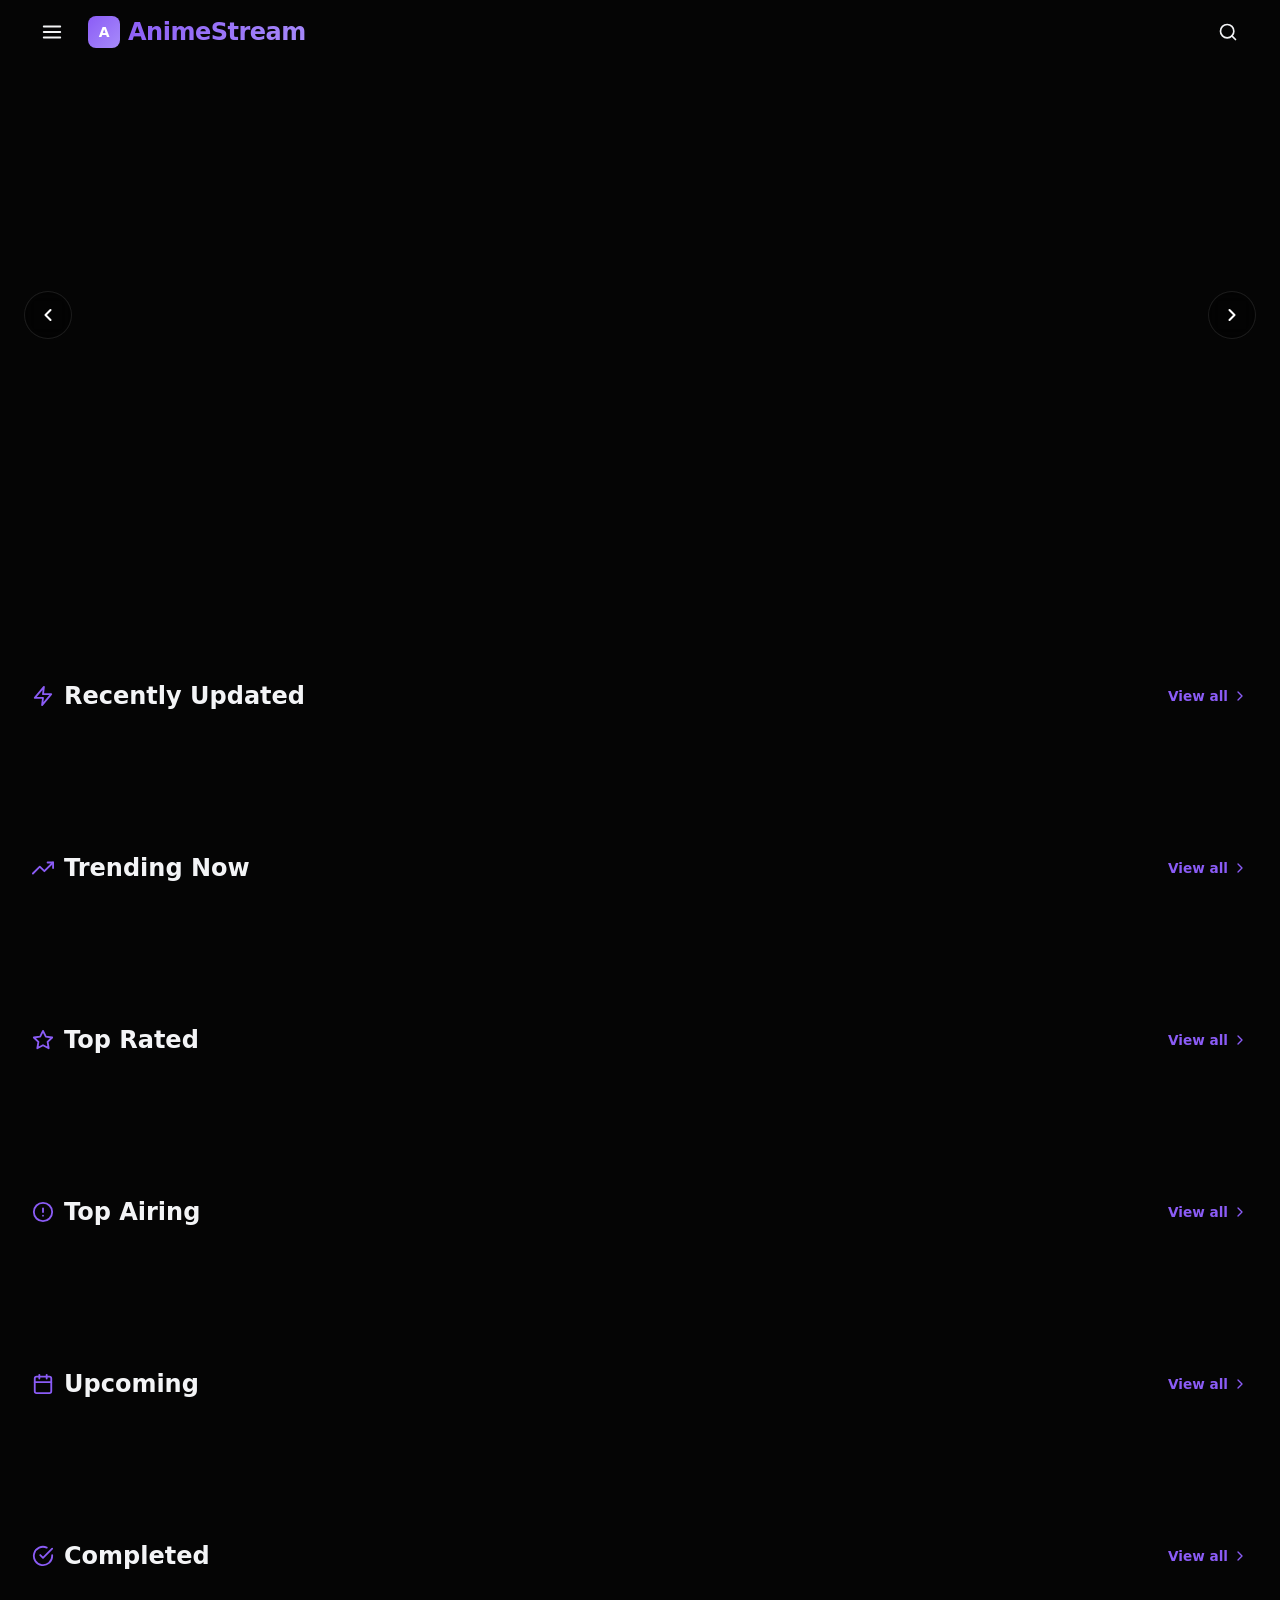
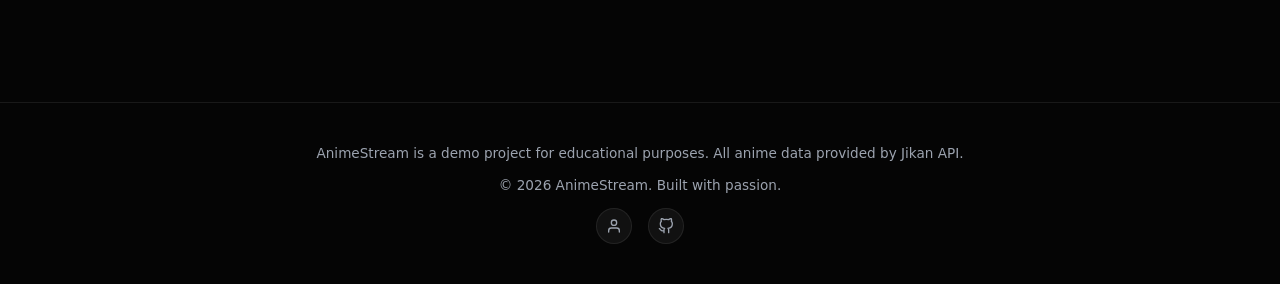
==== commit 1d01ae62: "Update index.html" ====
--- a/index.html
+++ b/index.html
@@ -532,7 +532,7 @@
 }
 .slider-track::-webkit-scrollbar { display: none; }
 .slider-track.dragging { scroll-behavior: auto; cursor: grabbing; }
-.slider-track.dragging .anime-card { /* pointer-events handled by JS */ }
+
 .slider-arrow {
   position: absolute;
   top: 50%; transform: translateY(-50%);
@@ -710,9 +710,9 @@
     </a>
   </div>
   <div class="header-right">
-        <button class="search-btn" id="searchBtn" aria-label="Search">
+        <a href="https://www.animeheaven.pro.bd/search.html" class="search-btn" aria-label="Search">
       <svg viewBox="0 0 24 24" fill="none" stroke-width="2" stroke-linecap="round" stroke-linejoin="round"><circle cx="11" cy="11" r="8"/><line x1="21" y1="21" x2="16.65" y2="16.65"/></svg>
-    </button>
+    </a>
   </div>
 </header>
 
@@ -1013,20 +1013,14 @@
     let isDown = false;
     let startX, scrollLeft;
     let dragStartX = 0;
-    let dragStartY = 0;
     let didDrag = false;
 
-    function isOnCard(e) {
-      return !!(e.target && e.target.closest('.anime-card'));
-    }
-
     function onMouseDown(e) {
-      // If clicking directly on a card, don't start drag — let the <a> handle it
-      if (isOnCard(e)) return;
+      // Only start drag if clicking on empty track space, NOT on a card
+      if (e.target.closest('.anime-card')) return;
       isDown = true;
       didDrag = false;
       dragStartX = e.pageX;
-      dragStartY = e.pageY;
       track.classList.add('dragging');
       startX = e.pageX - track.offsetLeft;
       scrollLeft = track.scrollLeft;
@@ -1035,16 +1029,15 @@
       isDown = false;
       track.classList.remove('dragging');
     }
-    function onMouseUp(e) {
+    function onMouseUp() {
       isDown = false;
       track.classList.remove('dragging');
     }
     function onMouseMove(e) {
       if (!isDown) return;
-      e.preventDefault();
       const x = e.pageX - track.offsetLeft;
       const walk = (x - startX) * 1.5;
-      if (Math.abs(walk) > 4) didDrag = true;
+      if (Math.abs(walk) > 3) didDrag = true;
       track.scrollLeft = scrollLeft - walk;
     }
     function onWheel(e) {
@@ -1060,44 +1053,27 @@
     track.addEventListener('mousemove', onMouseMove);
     track.addEventListener('wheel', onWheel, { passive: false });
 
-    // Touch support — only drag on empty space, tap cards navigate
+    // Touch: let cards handle their own taps via <a> tag
+    // Only drag when touching empty space
     let touchStartX = 0;
     let touchScrollLeft = 0;
-    let touchStartY = 0;
+    let touchOnCard = false;
     let touchDragged = false;
-    let touchOnCard = false;
 
     track.addEventListener('touchstart', (e) => {
       const t = e.touches[0];
       touchStartX = t.clientX;
-      touchStartY = t.clientY;
       touchScrollLeft = track.scrollLeft;
+      touchOnCard = !!(e.target && e.target.closest('.anime-card'));
       touchDragged = false;
-      touchOnCard = !!(e.target && e.target.closest('.anime-card'));
     }, { passive: true });
 
     track.addEventListener('touchmove', (e) => {
+      if (touchOnCard) return; // Don't scroll track if touching a card
       const t = e.touches[0];
       const diffX = Math.abs(touchStartX - t.clientX);
-      const diffY = Math.abs(touchStartY - t.clientY);
-      if (diffX > 8 || diffY > 8) touchDragged = true;
-      // Only scroll if not touching a card, or if we've started dragging
-      if (!touchOnCard || touchDragged) {
-        track.scrollLeft = touchScrollLeft + (touchStartX - t.clientX);
-      }
-    }, { passive: true });
-
-    track.addEventListener('touchend', (e) => {
-      // If it was a tap on a card (no drag), navigate
-      if (touchOnCard && !touchDragged) {
-        const t = e.changedTouches[0];
-        const el = document.elementFromPoint(t.clientX, t.clientY);
-        const card = el ? el.closest('.anime-card') : null;
-        if (card) {
-          const href = card.getAttribute('href');
-          if (href && href !== '#') window.location.href = href;
-        }
-      }
+      if (diffX > 5) touchDragged = true;
+      track.scrollLeft = touchScrollLeft + (touchStartX - t.clientX);
     }, { passive: true });
 
     SliderRegistry.set(trackId, { track });
@@ -1458,7 +1434,7 @@
   async function initApp() {
     initHeaderScroll();
     MobileNav.init();
-    // SearchOverlay.init(); // Disabled — search icon now links to external search page
+    SearchOverlay.init();
 
     // Load hero and widgets with Promise.allSettled for stability
     const promises = [
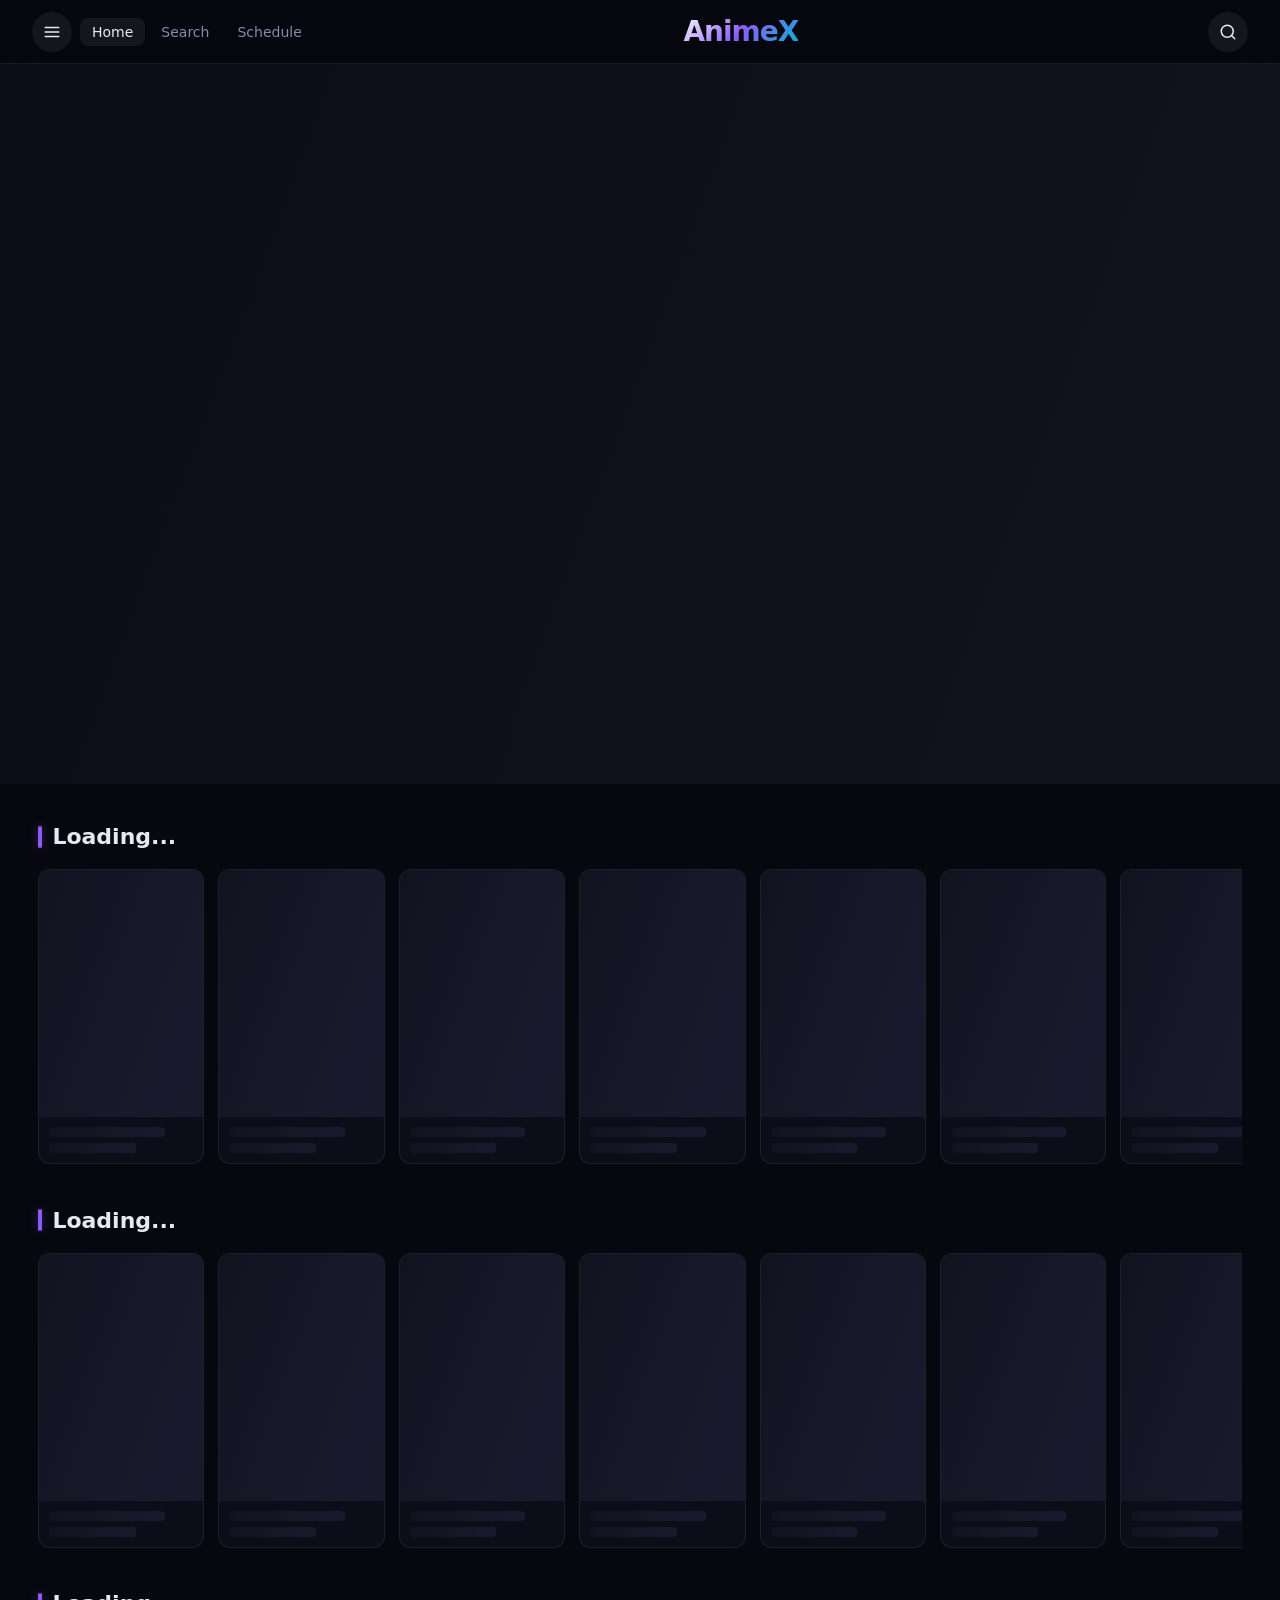
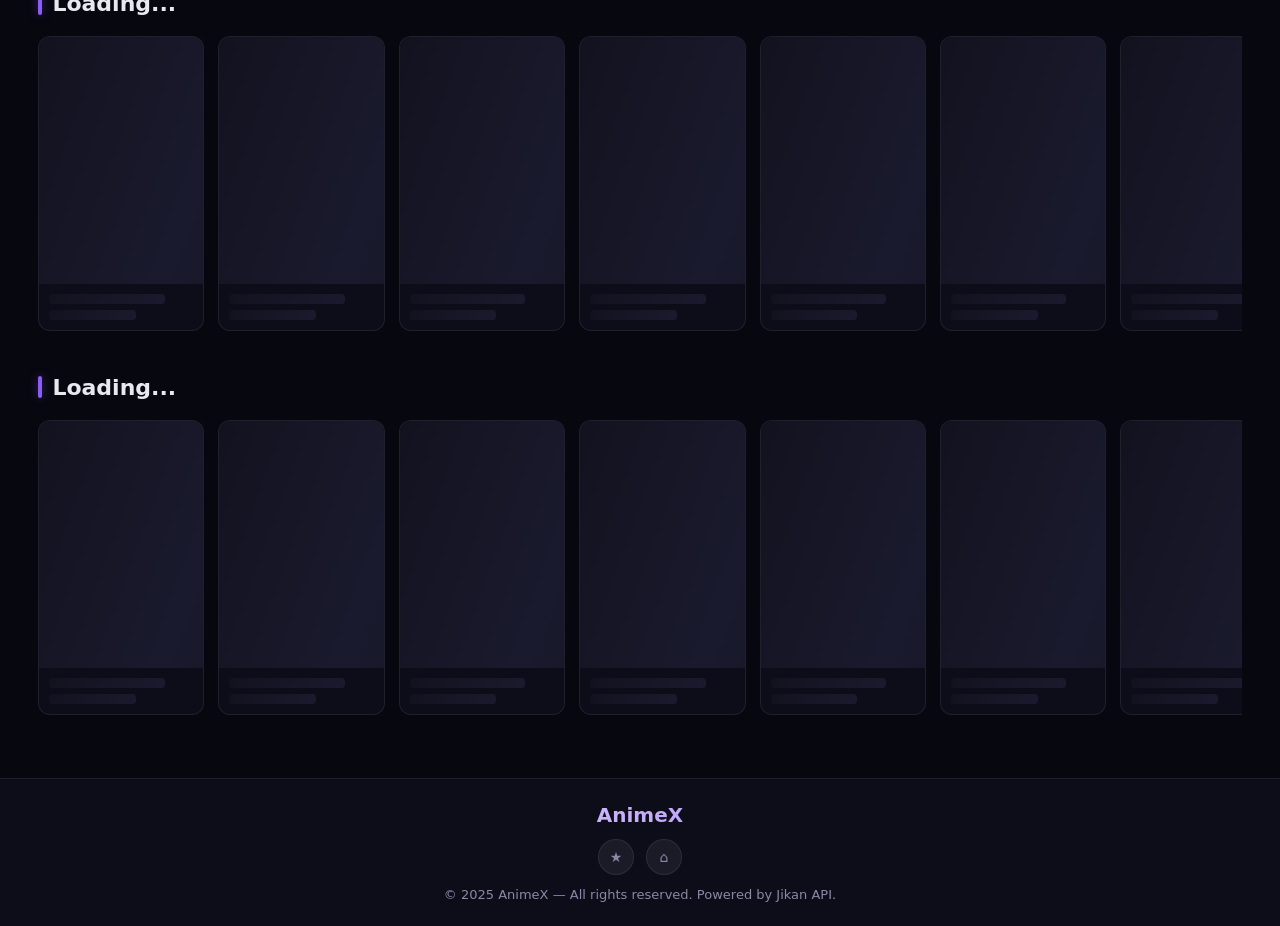
==== commit 68bf0ac7: "Update index.html" ====
--- a/index.html
+++ b/index.html
@@ -2,1468 +2,1307 @@
 <html lang="en">
 <head>
 <meta charset="UTF-8">
-<meta name="viewport" content="width=device-width, initial-scale=1.0, maximum-scale=1.0, user-scalable=no">
-<meta name="description" content="Stream anime in HD quality. Watch trending, top rated, airing, and upcoming anime series free.">
-<meta name="theme-color" content="#050505">
-<meta property="og:title" content="AnimeStream - Premium Anime Streaming">
-<meta property="og:description" content="Watch your favorite anime in HD. Trending, top rated, and latest episodes.">
+<meta name="viewport" content="width=device-width, initial-scale=1.0">
+<meta name="description" content="AnimeX - Premium Anime Streaming Platform. Watch the latest anime online in HD.">
+<meta property="og:title" content="AnimeX - Stream Anime Online Free">
+<meta property="og:description" content="Watch trending, top rated, and upcoming anime for free in HD quality.">
 <meta property="og:type" content="website">
-<title>AnimeStream - Premium Anime Streaming</title>
+<title>AnimeX — Premium Anime Streaming</title>
 <style>
-/* ==================== CSS VARIABLES & RESET ==================== */
-:root {
-  --bg: #050505;
-  --surface: #0a0a0a;
-  --surface-2: #111111;
-  --surface-3: #1a1a1a;
-  --primary: #8b5cf6;
-  --primary-glow: rgba(139,92,246,0.35);
-  --secondary: #a78bfa;
-  --text: #f3f4f6;
-  --text-muted: #9ca3af;
-  --border: rgba(255,255,255,0.08);
-  --radius: 12px;
-  --radius-lg: 16px;
-  --shadow: 0 8px 32px rgba(0,0,0,0.4);
-  --transition: all 0.3s cubic-bezier(0.4,0,0.2,1);
-}
+/* ========================================
+   RESET & ROOT VARIABLES
+======================================== */
 *, *::before, *::after { box-sizing: border-box; margin: 0; padding: 0; }
+
 html, body {
   overflow-x: hidden;
   max-width: 100%;
-  background: var(--bg);
-  color: var(--text);
-  font-family: system-ui, -apple-system, BlinkMacSystemFont, 'Segoe UI', Roboto, sans-serif;
-  line-height: 1.5;
-  -webkit-font-smoothing: antialiased;
-  -moz-osx-font-smoothing: grayscale;
-}
-img { max-width: 100%; height: auto; display: block; }
-a { color: inherit; text-decoration: none; }
-button { font-family: inherit; cursor: pointer; border: none; background: none; color: inherit; }
-ul, ol { list-style: none; }
-
-/* ==================== UTILITIES ==================== */
-.glass {
-  background: rgba(17,17,17,0.75);
-  backdrop-filter: blur(16px);
-  -webkit-backdrop-filter: blur(16px);
-  border: 1px solid var(--border);
-}
-.skeleton {
-  background: linear-gradient(90deg, var(--surface-2) 25%, var(--surface-3) 50%, var(--surface-2) 75%);
-  background-size: 200% 100%;
-  animation: skeleton-loading 1.5s infinite;
-  border-radius: var(--radius);
-}
-@keyframes skeleton-loading {
-  0% { background-position: 200% 0; }
-  100% { background-position: -200% 0; }
-}
-.fade-in { animation: fadeIn 0.5s ease forwards; opacity: 0; }
-@keyframes fadeIn { to { opacity: 1; } }
-.text-gradient {
-  background: linear-gradient(135deg, var(--primary), var(--secondary));
+  font-family: 'Segoe UI', system-ui, -apple-system, sans-serif;
+  background: #07070f;
+  color: #e8e8f0;
+  scroll-behavior: smooth;
+}
+
+:root {
+  --primary: #8b5cf6;
+  --primary-dark: #6d28d9;
+  --primary-glow: rgba(139, 92, 246, 0.4);
+  --accent: #06b6d4;
+  --accent-glow: rgba(6, 182, 212, 0.3);
+  --bg: #07070f;
+  --bg2: #0d0d1a;
+  --bg3: #12121f;
+  --card-bg: rgba(255,255,255,0.04);
+  --glass: rgba(255,255,255,0.06);
+  --border: rgba(255,255,255,0.08);
+  --text: #e8e8f0;
+  --text-muted: #8888a8;
+  --radius: 12px;
+  --header-h: 64px;
+  --transition: 0.3s cubic-bezier(0.4, 0, 0.2, 1);
+}
+
+/* ========================================
+   SCROLLBAR
+======================================== */
+::-webkit-scrollbar { width: 6px; height: 6px; }
+::-webkit-scrollbar-track { background: var(--bg2); }
+::-webkit-scrollbar-thumb { background: var(--primary); border-radius: 3px; }
+
+/* ========================================
+   HEADER
+======================================== */
+#header {
+  position: fixed;
+  top: 0; left: 0; right: 0;
+  height: var(--header-h);
+  z-index: 1000;
+  display: flex;
+  align-items: center;
+  padding: 0 clamp(12px, 3vw, 32px);
+  gap: 16px;
+  background: linear-gradient(180deg, rgba(7,7,15,0.98) 0%, rgba(7,7,15,0.85) 100%);
+  backdrop-filter: blur(20px);
+  border-bottom: 1px solid var(--border);
+  transition: background var(--transition);
+}
+
+.header-logo {
+  flex: 1;
+  display: flex;
+  justify-content: center;
+}
+.logo-text {
+  font-size: clamp(20px, 4vw, 28px);
+  font-weight: 900;
+  letter-spacing: -1px;
+  background: linear-gradient(135deg, #fff 0%, var(--primary) 50%, var(--accent) 100%);
   -webkit-background-clip: text;
   -webkit-text-fill-color: transparent;
   background-clip: text;
-}
-.clamp-2 {
+  text-decoration: none;
+  user-select: none;
+}
+
+.header-left, .header-right {
+  display: flex;
+  align-items: center;
+  gap: 8px;
+  min-width: 80px;
+}
+.header-right { justify-content: flex-end; }
+
+.icon-btn {
+  width: 40px; height: 40px;
+  border: none;
+  background: var(--glass);
+  border-radius: 50%;
+  cursor: pointer;
+  display: flex;
+  align-items: center;
+  justify-content: center;
+  color: var(--text);
+  transition: all var(--transition);
+  flex-shrink: 0;
+}
+.icon-btn:hover { background: var(--primary); box-shadow: 0 0 20px var(--primary-glow); }
+.icon-btn svg { width: 18px; height: 18px; fill: currentColor; }
+
+/* NAV LINKS — desktop */
+.nav-links {
+  display: flex;
+  gap: 4px;
+  list-style: none;
+}
+.nav-links a {
+  padding: 6px 12px;
+  color: var(--text-muted);
+  text-decoration: none;
+  font-size: 14px;
+  font-weight: 500;
+  border-radius: 8px;
+  transition: all var(--transition);
+  white-space: nowrap;
+}
+.nav-links a:hover, .nav-links a.active { color: var(--text); background: var(--glass); }
+
+/* ========================================
+   SIDEBAR (mobile)
+======================================== */
+#sidebar-overlay {
+  position: fixed; inset: 0;
+  background: rgba(0,0,0,0.7);
+  z-index: 1100;
+  opacity: 0; pointer-events: none;
+  transition: opacity var(--transition);
+  backdrop-filter: blur(4px);
+}
+#sidebar-overlay.open { opacity: 1; pointer-events: all; }
+
+#sidebar {
+  position: fixed;
+  top: 0; left: 0;
+  width: min(280px, 80vw);
+  height: 100%;
+  background: var(--bg2);
+  border-right: 1px solid var(--border);
+  z-index: 1200;
+  transform: translateX(-100%);
+  transition: transform var(--transition);
+  display: flex;
+  flex-direction: column;
+  padding: 24px 0;
+}
+#sidebar.open { transform: translateX(0); }
+
+.sidebar-header {
+  padding: 0 20px 24px;
+  border-bottom: 1px solid var(--border);
+  display: flex;
+  align-items: center;
+  justify-content: space-between;
+}
+.sidebar-nav {
+  padding: 16px 0;
+  flex: 1;
+  overflow-y: auto;
+}
+.sidebar-nav a {
+  display: flex;
+  align-items: center;
+  gap: 12px;
+  padding: 12px 20px;
+  color: var(--text-muted);
+  text-decoration: none;
+  font-size: 15px;
+  font-weight: 500;
+  transition: all var(--transition);
+}
+.sidebar-nav a:hover { color: var(--text); background: var(--glass); }
+.sidebar-nav a svg { width: 18px; height: 18px; fill: currentColor; flex-shrink: 0; }
+
+/* ========================================
+   SEARCH OVERLAY
+======================================== */
+#search-overlay {
+  position: fixed; inset: 0;
+  background: rgba(7,7,15,0.95);
+  z-index: 2000;
+  opacity: 0; pointer-events: none;
+  transition: opacity var(--transition);
+  backdrop-filter: blur(20px);
+  display: flex;
+  flex-direction: column;
+  align-items: center;
+  padding: clamp(16px, 5vw, 80px) clamp(16px, 5vw, 40px);
+  overflow-y: auto;
+}
+#search-overlay.open { opacity: 1; pointer-events: all; }
+
+.search-box {
+  width: 100%;
+  max-width: 700px;
+  position: relative;
+  margin-top: 20px;
+}
+.search-box input {
+  width: 100%;
+  padding: 16px 56px 16px 20px;
+  font-size: clamp(16px, 3vw, 20px);
+  background: var(--bg3);
+  border: 2px solid var(--primary);
+  border-radius: 50px;
+  color: var(--text);
+  outline: none;
+  box-shadow: 0 0 30px var(--primary-glow);
+}
+.search-box input::placeholder { color: var(--text-muted); }
+.search-close {
+  position: absolute; right: 16px; top: 50%;
+  transform: translateY(-50%);
+  background: none; border: none;
+  color: var(--text-muted); cursor: pointer;
+  font-size: 20px;
+  transition: color var(--transition);
+}
+.search-close:hover { color: var(--text); }
+
+#search-results {
+  width: 100%;
+  max-width: 700px;
+  margin-top: 16px;
+  display: grid;
+  grid-template-columns: repeat(auto-fill, minmax(140px, 1fr));
+  gap: 12px;
+}
+.search-card {
+  background: var(--card-bg);
+  border: 1px solid var(--border);
+  border-radius: var(--radius);
+  overflow: hidden;
+  cursor: pointer;
+  transition: transform var(--transition), box-shadow var(--transition);
+  text-decoration: none;
+  color: var(--text);
+}
+.search-card:hover { transform: translateY(-4px); box-shadow: 0 8px 30px var(--primary-glow); }
+.search-card img { width: 100%; aspect-ratio: 2/3; object-fit: cover; display: block; }
+.search-card-info { padding: 8px; font-size: 12px; font-weight: 600; line-height: 1.3; }
+
+/* ========================================
+   HERO SLIDER
+======================================== */
+#hero {
+  position: relative;
+  width: 100%;
+  height: clamp(480px, 80vh, 800px);
+  overflow: hidden;
+  margin-top: var(--header-h);
+}
+
+.hero-track {
+  display: flex;
+  height: 100%;
+  transition: transform 0.7s cubic-bezier(0.4, 0, 0.2, 1);
+  will-change: transform;
+}
+
+.hero-slide {
+  min-width: 100%;
+  height: 100%;
+  position: relative;
+  overflow: hidden;
+}
+
+.hero-bg {
+  position: absolute; inset: 0;
+  background: var(--bg) no-repeat center center / cover;
+  transform: scale(1.05);
+  transition: transform 8s ease;
+}
+.hero-slide.active .hero-bg { transform: scale(1); }
+
+.hero-overlay {
+  position: absolute; inset: 0;
+  background: linear-gradient(
+    90deg,
+    rgba(7,7,15,0.92) 0%,
+    rgba(7,7,15,0.6) 40%,
+    rgba(7,7,15,0.1) 70%,
+    transparent 100%
+  ),
+  linear-gradient(0deg, rgba(7,7,15,0.95) 0%, transparent 40%);
+}
+
+.hero-content {
+  position: absolute;
+  bottom: clamp(40px, 8vh, 100px);
+  left: clamp(20px, 5vw, 80px);
+  max-width: min(580px, 90vw);
+  opacity: 0;
+  transform: translateY(30px);
+  transition: opacity 0.6s ease 0.2s, transform 0.6s ease 0.2s;
+}
+.hero-slide.active .hero-content { opacity: 1; transform: translateY(0); }
+
+.hero-genres {
+  display: flex;
+  flex-wrap: wrap;
+  gap: 6px;
+  margin-bottom: 12px;
+}
+.genre-tag {
+  padding: 3px 10px;
+  background: var(--primary-glow);
+  border: 1px solid var(--primary);
+  border-radius: 20px;
+  font-size: 11px;
+  font-weight: 600;
+  color: var(--primary);
+  text-transform: uppercase;
+  letter-spacing: 0.5px;
+}
+
+.hero-title {
+  font-size: clamp(22px, 4.5vw, 52px);
+  font-weight: 900;
+  line-height: 1.1;
+  margin-bottom: 10px;
+  text-shadow: 0 2px 20px rgba(0,0,0,0.8);
+}
+
+.hero-meta {
+  display: flex;
+  align-items: center;
+  gap: 12px;
+  margin-bottom: 14px;
+  flex-wrap: wrap;
+}
+.hero-score {
+  display: flex;
+  align-items: center;
+  gap: 4px;
+  color: #fbbf24;
+  font-weight: 700;
+  font-size: 14px;
+}
+.hero-type {
+  padding: 2px 10px;
+  background: var(--glass);
+  border: 1px solid var(--border);
+  border-radius: 20px;
+  font-size: 12px;
+  color: var(--text-muted);
+}
+
+.hero-synopsis {
+  font-size: clamp(12px, 1.5vw, 14px);
+  color: var(--text-muted);
+  line-height: 1.6;
+  margin-bottom: 20px;
+  display: -webkit-box;
+  -webkit-line-clamp: 3;
+  -webkit-box-orient: vertical;
+  overflow: hidden;
+}
+
+.hero-actions {
+  display: flex;
+  gap: 12px;
+  flex-wrap: wrap;
+}
+
+.btn-primary {
+  display: inline-flex;
+  align-items: center;
+  gap: 8px;
+  padding: 12px 24px;
+  background: var(--primary);
+  color: white;
+  border: none;
+  border-radius: 50px;
+  font-size: 14px;
+  font-weight: 700;
+  cursor: pointer;
+  text-decoration: none;
+  transition: all var(--transition);
+  white-space: nowrap;
+}
+.btn-primary:hover { background: var(--primary-dark); box-shadow: 0 8px 30px var(--primary-glow); transform: translateY(-2px); }
+
+.btn-secondary {
+  display: inline-flex;
+  align-items: center;
+  gap: 8px;
+  padding: 12px 24px;
+  background: var(--glass);
+  color: white;
+  border: 1px solid var(--border);
+  border-radius: 50px;
+  font-size: 14px;
+  font-weight: 700;
+  cursor: pointer;
+  text-decoration: none;
+  transition: all var(--transition);
+  white-space: nowrap;
+  backdrop-filter: blur(10px);
+}
+.btn-secondary:hover { background: rgba(255,255,255,0.12); transform: translateY(-2px); }
+
+/* Hero arrows */
+.hero-arrow {
+  position: absolute;
+  top: 50%;
+  transform: translateY(-50%);
+  width: 44px; height: 44px;
+  background: var(--glass);
+  border: 1px solid var(--border);
+  border-radius: 50%;
+  color: white;
+  font-size: 18px;
+  cursor: pointer;
+  z-index: 10;
+  display: flex;
+  align-items: center;
+  justify-content: center;
+  backdrop-filter: blur(10px);
+  transition: all var(--transition);
+  flex-shrink: 0;
+}
+.hero-arrow:hover { background: var(--primary); box-shadow: 0 0 20px var(--primary-glow); }
+.hero-arrow.prev { left: clamp(8px, 2vw, 20px); }
+.hero-arrow.next { right: clamp(8px, 2vw, 20px); }
+
+/* Hero dots */
+.hero-dots {
+  position: absolute;
+  bottom: 20px;
+  left: 50%;
+  transform: translateX(-50%);
+  display: flex;
+  gap: 6px;
+  z-index: 10;
+}
+.hero-dot {
+  width: 6px; height: 6px;
+  border-radius: 3px;
+  background: rgba(255,255,255,0.3);
+  cursor: pointer;
+  transition: all 0.3s;
+  flex-shrink: 0;
+}
+.hero-dot.active { width: 24px; background: var(--primary); }
+
+/* Hero skeleton */
+.hero-skeleton {
+  width: 100%;
+  height: 100%;
+  background: linear-gradient(110deg, var(--bg2) 0%, var(--bg3) 50%, var(--bg2) 100%);
+  background-size: 200% 100%;
+  animation: shimmer 1.5s infinite;
+}
+
+/* ========================================
+   MAIN CONTENT
+======================================== */
+#main {
+  padding: 0 clamp(12px, 3vw, 40px);
+  max-width: 1800px;
+  margin: 0 auto;
+}
+
+/* ========================================
+   WIDGETS
+======================================== */
+.widget {
+  margin: 40px 0;
+}
+
+.widget-header {
+  display: flex;
+  align-items: center;
+  justify-content: space-between;
+  margin-bottom: 20px;
+  gap: 12px;
+}
+
+.widget-title {
+  font-size: clamp(16px, 2.5vw, 22px);
+  font-weight: 800;
+  display: flex;
+  align-items: center;
+  gap: 10px;
+}
+.widget-title::before {
+  content: '';
+  display: block;
+  width: 4px; height: 22px;
+  background: var(--primary);
+  border-radius: 2px;
+  box-shadow: 0 0 10px var(--primary-glow);
+  flex-shrink: 0;
+}
+
+.widget-see-all {
+  color: var(--primary);
+  text-decoration: none;
+  font-size: 13px;
+  font-weight: 600;
+  white-space: nowrap;
+  transition: color var(--transition);
+}
+.widget-see-all:hover { color: var(--accent); }
+
+/* Slider wrapper */
+.slider-wrapper {
+  position: relative;
+}
+
+.slider-container {
+  overflow: hidden;
+}
+
+.slider-track {
+  display: flex;
+  gap: 14px;
+  cursor: grab;
+  user-select: none;
+  transition: transform 0.4s cubic-bezier(0.4, 0, 0.2, 1);
+  will-change: transform;
+  padding-bottom: 4px;
+}
+.slider-track:active { cursor: grabbing; }
+
+/* Slider arrows */
+.slider-arrow {
+  position: absolute;
+  top: 50%;
+  transform: translateY(-50%);
+  width: 40px; height: 40px;
+  background: var(--bg2);
+  border: 1px solid var(--border);
+  border-radius: 50%;
+  color: var(--text);
+  font-size: 16px;
+  cursor: pointer;
+  z-index: 10;
+  display: flex;
+  align-items: center;
+  justify-content: center;
+  transition: all var(--transition);
+  box-shadow: 0 4px 20px rgba(0,0,0,0.5);
+  flex-shrink: 0;
+}
+.slider-arrow:hover { background: var(--primary); border-color: var(--primary); box-shadow: 0 0 20px var(--primary-glow); }
+.slider-arrow.prev { left: -16px; }
+.slider-arrow.next { right: -16px; }
+.slider-arrow.hidden { opacity: 0; pointer-events: none; }
+
+/* ========================================
+   ANIME CARD
+======================================== */
+.anime-card {
+  flex-shrink: 0;
+  width: clamp(130px, 13vw, 175px);
+  border-radius: var(--radius);
+  overflow: hidden;
+  background: var(--card-bg);
+  border: 1px solid var(--border);
+  cursor: pointer;
+  transition: transform var(--transition), box-shadow var(--transition), border-color var(--transition);
+  text-decoration: none;
+  color: var(--text);
+  display: block;
+  position: relative;
+}
+.anime-card:hover {
+  transform: translateY(-6px) scale(1.02);
+  box-shadow: 0 12px 40px rgba(139, 92, 246, 0.3);
+  border-color: var(--primary);
+}
+
+.card-img-wrapper {
+  position: relative;
+  aspect-ratio: 2/3;
+  overflow: hidden;
+}
+.card-img-wrapper img {
+  width: 100%;
+  height: 100%;
+  object-fit: cover;
+  display: block;
+  transition: transform var(--transition);
+}
+.anime-card:hover .card-img-wrapper img { transform: scale(1.08); }
+
+.card-overlay {
+  position: absolute; inset: 0;
+  background: linear-gradient(0deg, rgba(7,7,15,0.9) 0%, transparent 50%);
+  opacity: 0;
+  transition: opacity var(--transition);
+}
+.anime-card:hover .card-overlay { opacity: 1; }
+
+.card-badges {
+  position: absolute;
+  top: 8px; left: 8px;
+  display: flex;
+  gap: 4px;
+  flex-wrap: wrap;
+}
+.badge {
+  padding: 2px 6px;
+  border-radius: 4px;
+  font-size: 10px;
+  font-weight: 700;
+  letter-spacing: 0.3px;
+}
+.badge-hd { background: #16a34a; color: white; }
+.badge-score { background: rgba(251,191,36,0.9); color: #000; }
+.badge-ep { background: rgba(139,92,246,0.9); color: white; }
+.badge-type { background: rgba(0,0,0,0.7); color: var(--text-muted); border: 1px solid var(--border); }
+
+.card-info {
+  padding: 10px 10px 12px;
+}
+.card-title {
+  font-size: clamp(11px, 1.2vw, 13px);
+  font-weight: 700;
+  line-height: 1.3;
   display: -webkit-box;
   -webkit-line-clamp: 2;
   -webkit-box-orient: vertical;
   overflow: hidden;
-}
-.clamp-3 {
-  display: -webkit-box;
-  -webkit-line-clamp: 3;
-  -webkit-box-orient: vertical;
+  margin-bottom: 4px;
+}
+.card-meta {
+  font-size: 10px;
+  color: var(--text-muted);
+  display: flex;
+  gap: 6px;
+  align-items: center;
+  flex-wrap: wrap;
+}
+
+/* Card skeleton */
+.card-skeleton {
+  flex-shrink: 0;
+  width: clamp(130px, 13vw, 175px);
+  border-radius: var(--radius);
   overflow: hidden;
-}
-
-/* ==================== HEADER ==================== */
-.header {
-  position: fixed;
-  top: 0; left: 0; right: 0;
-  height: 64px;
-  z-index: 1000;
-  display: flex;
-  align-items: center;
-  justify-content: space-between;
-  padding: 0 clamp(12px, 3vw, 32px);
-  transition: var(--transition);
-}
-.header.scrolled {
-  background: rgba(5,5,5,0.9);
-  backdrop-filter: blur(20px);
-  -webkit-backdrop-filter: blur(20px);
-  border-bottom: 1px solid var(--border);
-}
-.header-left, .header-right {
-  display: flex;
-  align-items: center;
-  gap: 16px;
-}
-.menu-btn {
-  width: 40px; height: 40px;
-  display: flex; align-items: center; justify-content: center;
-  border-radius: 10px;
-  transition: var(--transition);
-}
-.menu-btn:hover { background: var(--surface-2); }
-.menu-btn svg { width: 22px; height: 22px; stroke: var(--text); }
-.logo {
-  font-size: clamp(1.1rem, 2vw, 1.5rem);
-  font-weight: 800;
-  letter-spacing: -0.5px;
-  display: flex; align-items: center; gap: 8px;
-}
-.logo-icon {
-  width: 32px; height: 32px;
-  background: linear-gradient(135deg, var(--primary), var(--secondary));
-  border-radius: 8px;
-  display: flex; align-items: center; justify-content: center;
-  font-weight: 900; color: #fff; font-size: 14px;
-}
-.search-btn {
-  width: 40px; height: 40px;
-  display: flex; align-items: center; justify-content: center;
-  border-radius: 10px;
-  transition: var(--transition);
-}
-.search-btn:hover { background: var(--surface-2); }
-.search-btn svg { width: 20px; height: 20px; stroke: var(--text); }
-
-/* ==================== MOBILE SIDEBAR ==================== */
-.sidebar-overlay {
-  position: fixed; inset: 0;
-  background: rgba(0,0,0,0.7);
-  backdrop-filter: blur(4px);
-  z-index: 1100;
-  opacity: 0; pointer-events: none;
-  transition: opacity 0.3s ease;
-}
-.sidebar-overlay.active { opacity: 1; pointer-events: all; }
-.sidebar {
-  position: fixed; top: 0; left: 0; bottom: 0;
-  width: min(280px, 80vw);
-  background: var(--surface);
-  border-right: 1px solid var(--border);
-  z-index: 1101;
-  transform: translateX(-100%);
-  transition: transform 0.35s cubic-bezier(0.4,0,0.2,1);
-  display: flex; flex-direction: column;
-  padding: 20px;
-}
-.sidebar.active { transform: translateX(0); }
-.sidebar-header {
-  display: flex; align-items: center; justify-content: space-between;
-  margin-bottom: 24px;
-}
-.sidebar-close {
-  width: 36px; height: 36px;
-  display: flex; align-items: center; justify-content: center;
-  border-radius: 8px;
-}
-.sidebar-close:hover { background: var(--surface-2); }
-.sidebar-close svg { width: 20px; height: 20px; stroke: var(--text); }
-.sidebar-nav { display: flex; flex-direction: column; gap: 4px; flex: 1; }
-.sidebar-nav a {
-  display: flex; align-items: center; gap: 12px;
-  padding: 12px 14px;
-  border-radius: 10px;
-  font-size: 0.95rem;
-  font-weight: 500;
-  color: var(--text-muted);
-  transition: var(--transition);
-}
-.sidebar-nav a:hover, .sidebar-nav a.active {
-  background: rgba(139,92,246,0.12);
-  color: var(--primary);
-}
-.sidebar-nav a svg { width: 20px; height: 20px; stroke: currentColor; flex-shrink: 0; }
-
-/* ==================== SEARCH OVERLAY ==================== */
-.search-overlay {
-  position: fixed; inset: 0;
-  background: rgba(5,5,5,0.95);
-  backdrop-filter: blur(20px);
-  z-index: 1200;
-  opacity: 0; pointer-events: none;
-  transition: opacity 0.3s ease;
-  display: flex; flex-direction: column;
-  padding: clamp(16px, 4vw, 48px);
-}
-.search-overlay.active { opacity: 1; pointer-events: all; }
-.search-top {
-  display: flex; align-items: center; gap: 16px;
-  margin-bottom: 24px;
-}
-.search-input-wrap {
-  flex: 1;
-  position: relative;
-}
-.search-input-wrap svg {
-  position: absolute; left: 16px; top: 50%; transform: translateY(-50%);
-  width: 20px; height: 20px; stroke: var(--text-muted);
-  pointer-events: none;
-}
-.search-input {
-  width: 100%;
-  padding: 14px 16px 14px 48px;
-  background: var(--surface-2);
+  background: var(--bg2);
   border: 1px solid var(--border);
-  border-radius: var(--radius-lg);
-  color: var(--text);
-  font-size: 1rem;
-  outline: none;
-  transition: var(--transition);
-}
-.search-input:focus {
-  border-color: var(--primary);
-  box-shadow: 0 0 0 3px var(--primary-glow);
-}
-.search-close {
-  width: 44px; height: 44px;
-  display: flex; align-items: center; justify-content: center;
-  border-radius: 12px;
-  background: var(--surface-2);
-}
-.search-close:hover { background: var(--surface-3); }
-.search-close svg { width: 22px; height: 22px; stroke: var(--text); }
-.search-suggestions {
-  display: grid;
-  grid-template-columns: repeat(auto-fill, minmax(160px, 1fr));
-  gap: 16px;
-  overflow-y: auto;
-  padding-bottom: 40px;
-}
-.search-suggestions::-webkit-scrollbar { width: 6px; }
-.search-suggestions::-webkit-scrollbar-thumb { background: var(--surface-3); border-radius: 3px; }
-.search-empty {
+}
+.sk-img { aspect-ratio: 2/3; background: var(--bg3); }
+.sk-info { padding: 10px; display: flex; flex-direction: column; gap: 6px; }
+.sk-line { height: 10px; background: var(--bg3); border-radius: 4px; }
+.sk-line.w60 { width: 60%; }
+.sk-line.w80 { width: 80%; }
+.sk-pulse { animation: shimmer 1.5s infinite; }
+
+/* Widget error */
+.widget-error {
+  padding: 30px;
   text-align: center;
   color: var(--text-muted);
-  padding: 48px 16px;
-  font-size: 1rem;
-}
-
-/* ==================== HERO SLIDER ==================== */
-.hero {
-  position: relative;
-  width: 100%;
-  height: clamp(500px, 70vh, 900px);
-  overflow: hidden;
-  margin-top: 0;
-}
-.hero-slide {
-  position: absolute; inset: 0;
-  opacity: 0;
-  pointer-events: none;
-  transition: opacity 0.8s ease;
-  z-index: 1;
-}
-.hero-slide.active {
-  opacity: 1;
-  pointer-events: all;
-  z-index: 2;
-}
-/* Smooth fade-in when slides are first rendered */
-#heroSlides > .hero-slide:first-child {
-  animation: heroSlideFadeIn 0.6s ease forwards;
-}
-@keyframes heroSlideFadeIn {
-  from { opacity: 0; }
-  to { opacity: 1; }
-}
-.hero-bg {
-  position: absolute; inset: 0;
-  background-size: cover;
-  background-position: center top;
-  transition: transform 8s ease;
-}
-.hero-slide.active .hero-bg { transform: scale(1.08); }
-.hero-overlay {
-  position: absolute; inset: 0;
-  background: linear-gradient(to top, var(--bg) 0%, rgba(5,5,5,0.7) 40%, rgba(5,5,5,0.3) 100%);
-}
-.hero-content {
-  position: absolute;
-  bottom: 0; left: 0; right: 0;
-  padding: clamp(24px, 5vw, 64px);
-  padding-bottom: clamp(40px, 8vh, 100px);
-  z-index: 3;
-  max-width: 900px;
-}
-.hero-badge {
-  display: inline-flex; align-items: center; gap: 6px;
-  padding: 6px 12px;
-  background: rgba(139,92,246,0.2);
-  border: 1px solid rgba(139,92,246,0.3);
+  background: var(--card-bg);
+  border: 1px solid var(--border);
+  border-radius: var(--radius);
+  font-size: 14px;
+}
+.widget-error .retry-btn {
+  margin-top: 12px;
+  padding: 8px 20px;
+  background: var(--primary);
+  border: none;
   border-radius: 20px;
-  font-size: 0.75rem;
-  font-weight: 700;
-  color: var(--secondary);
-  text-transform: uppercase;
-  letter-spacing: 0.5px;
-  margin-bottom: 16px;
-}
-.hero-title {
-  font-size: clamp(1.8rem, 4vw + 0.5rem, 3.5rem);
-  font-weight: 800;
-  line-height: 1.1;
+  color: white;
+  cursor: pointer;
+  font-size: 13px;
+  font-weight: 600;
+  transition: all var(--transition);
+}
+.widget-error .retry-btn:hover { background: var(--primary-dark); }
+
+/* ========================================
+   ANIMATIONS
+======================================== */
+@keyframes shimmer {
+  0% { background-position: 200% 0; }
+  100% { background-position: -200% 0; }
+}
+@keyframes fadeInUp {
+  from { opacity: 0; transform: translateY(20px); }
+  to { opacity: 1; transform: translateY(0); }
+}
+@keyframes pulse {
+  0%, 100% { opacity: 1; }
+  50% { opacity: 0.5; }
+}
+
+.sk-pulse {
+  background: linear-gradient(110deg, var(--bg2) 0%, var(--bg3) 50%, var(--bg2) 100%);
+  background-size: 200% 100%;
+  animation: shimmer 1.5s infinite;
+}
+.sk-img.sk-pulse, .sk-line.sk-pulse { background: linear-gradient(110deg, var(--bg3) 0%, #1a1a2e 50%, var(--bg3) 100%); background-size: 200% 100%; animation: shimmer 1.5s infinite; }
+
+/* ========================================
+   FOOTER
+======================================== */
+#footer {
+  margin-top: 60px;
+  padding: 24px clamp(12px, 3vw, 40px);
+  border-top: 1px solid var(--border);
+  text-align: center;
+  color: var(--text-muted);
+  font-size: 13px;
+  background: var(--bg2);
+}
+.footer-logo {
+  font-size: 20px;
+  font-weight: 900;
+  background: linear-gradient(135deg, #fff, var(--primary));
+  -webkit-background-clip: text;
+  -webkit-text-fill-color: transparent;
+  background-clip: text;
   margin-bottom: 12px;
-  text-shadow: 0 2px 20px rgba(0,0,0,0.5);
-}
-.hero-meta {
-  display: flex; flex-wrap: wrap; align-items: center; gap: 12px;
-  margin-bottom: 16px;
-  font-size: 0.9rem;
+  display: block;
+}
+.footer-icons {
+  display: flex;
+  justify-content: center;
+  gap: 12px;
+  margin: 12px 0;
+}
+.footer-icon {
+  width: 36px; height: 36px;
+  background: var(--glass);
+  border: 1px solid var(--border);
+  border-radius: 50%;
+  display: flex;
+  align-items: center;
+  justify-content: center;
   color: var(--text-muted);
-}
-.hero-meta .score {
-  display: flex; align-items: center; gap: 4px;
-  color: #fbbf24; font-weight: 700;
-}
-.hero-meta .score svg { width: 16px; height: 16px; fill: #fbbf24; }
-.hero-meta .dot { width: 4px; height: 4px; background: var(--text-muted); border-radius: 50%; }
-.hero-genres {
-  display: flex; flex-wrap: wrap; gap: 8px;
-  margin-bottom: 16px;
-}
-.hero-genre {
-  padding: 4px 10px;
-  background: rgba(255,255,255,0.08);
-  border-radius: 6px;
-  font-size: 0.75rem;
-  font-weight: 600;
-  color: var(--text-muted);
-}
-.hero-synopsis {
-  font-size: clamp(0.85rem, 1vw + 0.2rem, 1rem);
-  color: var(--text-muted);
-  line-height: 1.6;
-  margin-bottom: 24px;
-  max-width: 600px;
-}
-.hero-buttons {
-  display: flex; flex-wrap: wrap; gap: 12px;
-}
-.btn {
-  display: inline-flex; align-items: center; justify-content: center; gap: 8px;
-  padding: 12px 24px;
-  border-radius: var(--radius);
-  font-size: 0.9rem;
-  font-weight: 700;
-  transition: var(--transition);
-  white-space: nowrap;
-}
-.btn-primary {
-  background: linear-gradient(135deg, var(--primary), #7c3aed);
-  color: #fff;
-  box-shadow: 0 4px 20px var(--primary-glow);
-}
-.btn-primary:hover {
-  transform: translateY(-2px);
-  box-shadow: 0 8px 30px var(--primary-glow);
-}
-.btn-secondary {
-  background: rgba(255,255,255,0.08);
-  border: 1px solid var(--border);
-  color: var(--text);
-}
-.btn-secondary:hover { background: rgba(255,255,255,0.14); }
-.hero-dots {
-  position: absolute;
-  bottom: clamp(20px, 4vh, 40px);
-  left: 50%; transform: translateX(-50%);
-  display: flex; gap: 8px;
-  z-index: 4;
-}
-.hero-dot {
-  width: 8px; height: 8px;
-  border-radius: 50%;
-  background: rgba(255,255,255,0.3);
-  cursor: pointer;
-  transition: var(--transition);
-}
-.hero-dot.active { background: var(--primary); width: 24px; border-radius: 4px; }
-.hero-arrows {
-  position: absolute;
-  top: 50%; transform: translateY(-50%);
-  width: 100%;
-  display: flex; justify-content: space-between;
-  padding: 0 clamp(8px, 2vw, 24px);
-  z-index: 4;
-  pointer-events: none;
-}
-.hero-arrow {
-  width: 48px; height: 48px;
-  border-radius: 50%;
-  background: rgba(0,0,0,0.4);
-  backdrop-filter: blur(8px);
-  display: flex; align-items: center; justify-content: center;
-  pointer-events: all;
-  transition: var(--transition);
-  border: 1px solid rgba(255,255,255,0.1);
-}
-.hero-arrow:hover { background: rgba(0,0,0,0.6); transform: scale(1.1); }
-.hero-arrow svg { width: 20px; height: 20px; stroke: #fff; }
-.hero-arrow.prev { left: 0; }
-.hero-arrow.next { right: 0; }
-
-/* ==================== HERO SKELETON LOADING ==================== */
-.hero-skeleton-bg {
-  background: linear-gradient(135deg, var(--surface-2) 0%, var(--surface-3) 50%, var(--surface-2) 100%);
-  background-size: 200% 200%;
-  animation: heroSkeletonPulse 2s ease-in-out infinite;
-}
-@keyframes heroSkeletonPulse {
-  0% { background-position: 0% 50%; }
-  50% { background-position: 100% 50%; }
-  100% { background-position: 0% 50%; }
-}
-.hero-skeleton-badge {
-  width: 80px; height: 28px;
-  background: rgba(139,92,246,0.15);
-  border-radius: 20px;
-  margin-bottom: 16px;
-  animation: skeleton-loading 1.5s infinite;
-}
-.hero-skeleton-title {
-  width: 60%; height: clamp(36px, 4vw, 56px);
-  background: rgba(255,255,255,0.06);
-  border-radius: 8px;
-  margin-bottom: 12px;
-  animation: skeleton-loading 1.5s infinite;
-}
-.hero-skeleton-meta {
-  width: 40%; height: 20px;
-  background: rgba(255,255,255,0.04);
-  border-radius: 6px;
-  margin-bottom: 16px;
-  animation: skeleton-loading 1.5s infinite;
-}
-.hero-skeleton-genres {
-  display: flex; gap: 8px;
-  margin-bottom: 16px;
-}
-.hero-skeleton-genres span {
-  width: 60px; height: 22px;
-  background: rgba(255,255,255,0.05);
-  border-radius: 6px;
-  animation: skeleton-loading 1.5s infinite;
-}
-.hero-skeleton-synopsis {
-  display: flex;
-  flex-direction: column;
-  gap: 8px;
-  margin-bottom: 24px;
-  max-width: 600px;
-}
-.hero-skeleton-synopsis span {
-  height: 14px;
-  background: rgba(255,255,255,0.04);
-  border-radius: 4px;
-  animation: skeleton-loading 1.5s infinite;
-}
-.hero-skeleton-synopsis span:nth-child(1) { width: 100%; }
-.hero-skeleton-synopsis span:nth-child(2) { width: 85%; }
-.hero-skeleton-synopsis span:nth-child(3) { width: 60%; }
-.hero-skeleton-buttons {
-  display: flex; gap: 12px;
-}
-.hero-skeleton-buttons span {
-  width: 140px; height: 44px;
-  background: rgba(255,255,255,0.06);
-  border-radius: var(--radius);
-  animation: skeleton-loading 1.5s infinite;
-}
-.hero-skeleton-buttons span:nth-child(2) {
-  width: 100px;
-  background: rgba(255,255,255,0.04);
-}
-
-/* ==================== WIDGET SECTIONS ==================== */
-.section {
-  padding: clamp(24px, 4vw, 48px) clamp(12px, 3vw, 32px);
-  max-width: 1600px;
-  margin: 0 auto;
-}
-.section-header {
-  display: flex; align-items: center; justify-content: space-between;
-  margin-bottom: 20px;
-}
-.section-title {
-  font-size: clamp(1.1rem, 1.5vw + 0.3rem, 1.5rem);
-  font-weight: 700;
-  display: flex; align-items: center; gap: 10px;
-}
-.section-title svg {
-  width: 22px; height: 22px;
-  stroke: var(--primary);
-}
-.section-link {
-  font-size: 0.85rem;
-  color: var(--primary);
-  font-weight: 600;
-  display: flex; align-items: center; gap: 4px;
-  transition: var(--transition);
-}
-.section-link:hover { gap: 8px; }
-.section-link svg { width: 16px; height: 16px; stroke: currentColor; }
-
-/* ==================== SLIDER / CAROUSEL ==================== */
-.slider-wrap {
-  position: relative;
-  overflow: hidden;
-  border-radius: var(--radius-lg);
-}
-.slider-track {
-  display: flex;
-  gap: clamp(12px, 1.5vw, 20px);
-  overflow-x: auto;
-  overflow-y: hidden;
-  scroll-behavior: smooth;
-  scrollbar-width: none;
-  -ms-overflow-style: none;
-  padding: 4px 0 16px;
-  touch-action: pan-y;
-  -webkit-overflow-scrolling: touch;
-}
-.slider-track::-webkit-scrollbar { display: none; }
-.slider-track.dragging { scroll-behavior: auto; cursor: grabbing; }
-
-.slider-arrow {
-  position: absolute;
-  top: 50%; transform: translateY(-50%);
-  width: 44px; height: 44px;
-  border-radius: 50%;
-  background: rgba(0,0,0,0.6);
-  backdrop-filter: blur(8px);
-  border: 1px solid var(--border);
-  display: flex; align-items: center; justify-content: center;
-  z-index: 5;
-  opacity: 0;
-  transition: opacity 0.3s ease, transform 0.2s ease;
-  color: #fff;
-}
-.slider-wrap:hover .slider-arrow { opacity: 1; }
-.slider-arrow:hover { transform: translateY(-50%) scale(1.1); background: rgba(0,0,0,0.8); }
-.slider-arrow.prev { left: 8px; }
-.slider-arrow.next { right: 8px; }
-.slider-arrow svg { width: 18px; height: 18px; stroke: currentColor; }
+  text-decoration: none;
+  transition: all var(--transition);
+  font-size: 14px;
+}
+.footer-icon:hover { background: var(--primary); color: white; }
+
+/* ========================================
+   RESPONSIVE
+======================================== */
 @media (max-width: 768px) {
+  .nav-links { display: none; }
+  .slider-arrow.prev { left: -8px; }
+  .slider-arrow.next { right: -8px; }
+  .hero-arrow { width: 36px; height: 36px; font-size: 14px; }
+}
+@media (max-width: 480px) {
+  .hero-actions .btn-secondary { display: none; }
   .slider-arrow { display: none; }
 }
-
-/* ==================== ANIME CARD ==================== */
-.anime-card {
-  flex: 0 0 auto;
-  width: clamp(140px, 18vw, 200px);
-  position: relative;
-  border-radius: var(--radius);
-  overflow: hidden;
-  background: var(--surface-2);
-  transition: transform 0.35s ease, box-shadow 0.35s ease;
-  cursor: pointer;
-}
-.anime-card:hover {
-  transform: scale(1.05) translateY(-4px);
-  box-shadow: 0 20px 40px rgba(139,92,246,0.18);
-}
-.anime-card .card-img-wrap {
-  position: relative;
-  aspect-ratio: 2/3;
-  overflow: hidden;
-  background: var(--surface-3);
-}
-.anime-card .card-img-wrap img {
-  width: 100%; height: 100%;
-  object-fit: cover;
-  transition: transform 0.5s ease;
-}
-.anime-card:hover .card-img-wrap img { transform: scale(1.1); }
-.anime-card .card-gradient {
-  position: absolute; inset: 0;
-  background: linear-gradient(to top, rgba(0,0,0,0.8) 0%, transparent 50%);
-  pointer-events: none;
-}
-.anime-card .card-badges {
-  position: absolute;
-  top: 8px; left: 8px;
-  display: flex; flex-wrap: wrap; gap: 4px;
-  z-index: 2;
-}
-.anime-card .badge {
-  padding: 3px 8px;
-  border-radius: 4px;
-  font-size: 0.65rem;
-  font-weight: 800;
-  text-transform: uppercase;
-  letter-spacing: 0.3px;
-}
-.badge-hd { background: #ef4444; color: #fff; }
-.badge-score { background: rgba(0,0,0,0.6); color: #fbbf24; backdrop-filter: blur(4px); }
-.badge-ep { background: var(--primary); color: #fff; }
-.badge-type { background: rgba(255,255,255,0.15); color: #fff; }
-.anime-card .card-info {
-  padding: 10px 12px 14px;
-}
-.anime-card .card-title {
-  font-size: 0.85rem;
-  font-weight: 700;
-  line-height: 1.3;
-  margin-bottom: 4px;
-  color: var(--text);
-}
-.anime-card .card-meta {
-  font-size: 0.75rem;
-  color: var(--text-muted);
-  display: flex; align-items: center; gap: 6px;
-}
-.anime-card .card-meta .dot { width: 3px; height: 3px; background: var(--text-muted); border-radius: 50%; }
-
-/* ==================== SKELETON CARDS ==================== */
-.skeleton-card {
-  flex: 0 0 auto;
-  width: clamp(140px, 18vw, 200px);
-}
-.skeleton-img {
-  aspect-ratio: 2/3;
-  border-radius: var(--radius);
-  margin-bottom: 10px;
-}
-.skeleton-text { height: 14px; border-radius: 6px; margin-bottom: 8px; }
-.skeleton-text.short { width: 60%; }
-
-/* ==================== FOOTER ==================== */
-.footer {
-  border-top: 1px solid var(--border);
-  padding: clamp(24px, 4vw, 40px) clamp(16px, 3vw, 32px);
-  text-align: center;
-  margin-top: 40px;
-}
-.footer-text {
-  font-size: 0.85rem;
-  color: var(--text-muted);
-  margin-bottom: 12px;
-}
-.footer-social {
-  display: flex; justify-content: center; gap: 16px;
-}
-.footer-social a {
-  width: 36px; height: 36px;
-  display: flex; align-items: center; justify-content: center;
-  border-radius: 50%;
-  background: var(--surface-2);
-  border: 1px solid var(--border);
-  transition: var(--transition);
-}
-.footer-social a:hover {
-  background: var(--primary);
-  border-color: var(--primary);
-  transform: translateY(-2px);
-}
-.footer-social a svg { width: 16px; height: 16px; stroke: var(--text-muted); }
-.footer-social a:hover svg { stroke: #fff; }
-
-/* ==================== RESPONSIVE ==================== */
-@media (max-width: 640px) {
-  .hero { height: clamp(420px, 85vh, 600px); }
-  .hero-content { padding: 20px; padding-bottom: 60px; }
-  .hero-arrows { display: none; }
-  .btn { padding: 10px 18px; font-size: 0.85rem; }
-  .anime-card { width: 140px; }
-}
-@media (min-width: 641px) and (max-width: 1024px) {
-  .anime-card { width: 160px; }
-}
-@media (min-width: 1025px) {
-  .anime-card { width: 180px; }
-}
-@media (min-width: 1400px) {
-  .anime-card { width: 200px; }
-}
-
-/* Reduced motion */
-@media (prefers-reduced-motion: reduce) {
-  *, *::before, *::after {
-    animation-duration: 0.01ms !important;
-    animation-iteration-count: 1 !important;
-    transition-duration: 0.01ms !important;
-  }
-}
 </style>
-<base target="_blank">
 </head>
 <body>
 
-<!-- ==================== HEADER ==================== -->
-<header class="header" id="header">
-  <div class="header-left">
-    <button class="menu-btn" id="menuBtn" aria-label="Open menu">
-      <svg viewBox="0 0 24 24" fill="none" stroke-width="2" stroke-linecap="round" stroke-linejoin="round"><line x1="3" y1="6" x2="21" y2="6"/><line x1="3" y1="12" x2="21" y2="12"/><line x1="3" y1="18" x2="21" y2="18"/></svg>
-    </button>
-    <a href="index.html" class="logo">
-      <div class="logo-icon">A</div>
-      <span class="text-gradient">AnimeStream</span>
-    </a>
-  </div>
-  <div class="header-right">
-        <a href="https://www.animeheaven.pro.bd/search.html" class="search-btn" aria-label="Search">
-      <svg viewBox="0 0 24 24" fill="none" stroke-width="2" stroke-linecap="round" stroke-linejoin="round"><circle cx="11" cy="11" r="8"/><line x1="21" y1="21" x2="16.65" y2="16.65"/></svg>
-    </a>
-  </div>
-</header>
-
-<!-- ==================== MOBILE SIDEBAR ==================== -->
-<div class="sidebar-overlay" id="sidebarOverlay"></div>
-<aside class="sidebar" id="sidebar">
+<!-- ========================================
+     SIDEBAR
+======================================== -->
+<div id="sidebar-overlay" onclick="closeSidebar()"></div>
+<aside id="sidebar">
   <div class="sidebar-header">
-    <a href="index.html" class="logo">
-      <div class="logo-icon">A</div>
-      <span class="text-gradient">AnimeStream</span>
-    </a>
-    <button class="sidebar-close" id="sidebarClose" aria-label="Close menu">
-      <svg viewBox="0 0 24 24" fill="none" stroke-width="2" stroke-linecap="round" stroke-linejoin="round"><line x1="18" y1="6" x2="6" y2="18"/><line x1="6" y1="6" x2="18" y2="18"/></svg>
+    <span class="logo-text">AnimeX</span>
+    <button class="icon-btn" onclick="closeSidebar()">
+      <svg viewBox="0 0 24 24"><path d="M18 6L6 18M6 6l12 12"/></svg>
     </button>
   </div>
   <nav class="sidebar-nav">
-    <a href="index.html" class="active"><svg viewBox="0 0 24 24" fill="none" stroke-width="2" stroke-linecap="round" stroke-linejoin="round"><path d="M3 9l9-7 9 7v11a2 2 0 0 1-2 2H5a2 2 0 0 1-2-2z"/><polyline points="9 22 9 12 15 12 15 22"/></svg>Home</a>
-    <a href="search.html"><svg viewBox="0 0 24 24" fill="none" stroke-width="2" stroke-linecap="round" stroke-linejoin="round"><circle cx="11" cy="11" r="8"/><line x1="21" y1="21" x2="16.65" y2="16.65"/></svg>Search</a>
-    <a href="schedule.html"><svg viewBox="0 0 24 24" fill="none" stroke-width="2" stroke-linecap="round" stroke-linejoin="round"><rect x="3" y="4" width="18" height="18" rx="2" ry="2"/><line x1="16" y1="2" x2="16" y2="6"/><line x1="8" y1="2" x2="8" y2="6"/><line x1="3" y1="10" x2="21" y2="10"/></svg>Schedule</a>
-    <a href="creator.html"><svg viewBox="0 0 24 24" fill="none" stroke-width="2" stroke-linecap="round" stroke-linejoin="round"><path d="M20 21v-2a4 4 0 0 0-4-4H8a4 4 0 0 0-4 4v2"/><circle cx="12" cy="7" r="4"/></svg>Creator</a>
+    <a href="index.html">
+      <svg viewBox="0 0 24 24"><path d="M3 9l9-7 9 7v11a2 2 0 01-2 2H5a2 2 0 01-2-2z"/></svg> Home
+    </a>
+    <a href="search.html">
+      <svg viewBox="0 0 24 24"><circle cx="11" cy="11" r="8"/><path d="M21 21l-4.35-4.35"/></svg> Search
+    </a>
+    <a href="schedule.html">
+      <svg viewBox="0 0 24 24"><rect x="3" y="4" width="18" height="18" rx="2"/><path d="M16 2v4M8 2v4M3 10h18"/></svg> Schedule
+    </a>
+    <a href="creator.html">
+      <svg viewBox="0 0 24 24"><path d="M20 7H4a2 2 0 00-2 2v9a2 2 0 002 2h16a2 2 0 002-2V9a2 2 0 00-2-2z"/><path d="M16 3H8l-2 4h12z"/></svg> About
+    </a>
   </nav>
 </aside>
 
-<!-- ==================== SEARCH OVERLAY ==================== -->
-<div class="search-overlay" id="searchOverlay">
-  <div class="search-top">
-    <div class="search-input-wrap">
-      <svg viewBox="0 0 24 24" fill="none" stroke-width="2" stroke-linecap="round" stroke-linejoin="round"><circle cx="11" cy="11" r="8"/><line x1="21" y1="21" x2="16.65" y2="16.65"/></svg>
-      <input type="text" class="search-input" id="searchInput" placeholder="Search anime..." autocomplete="off">
-    </div>
-    <button class="search-close" id="searchClose" aria-label="Close search">
-      <svg viewBox="0 0 24 24" fill="none" stroke-width="2" stroke-linecap="round" stroke-linejoin="round"><line x1="18" y1="6" x2="6" y2="18"/><line x1="6" y1="6" x2="18" y2="18"/></svg>
+<!-- ========================================
+     HEADER
+======================================== -->
+<header id="header">
+  <div class="header-left">
+    <button class="icon-btn" onclick="openSidebar()" aria-label="Menu">
+      <svg viewBox="0 0 24 24"><path d="M3 12h18M3 6h18M3 18h18" stroke="currentColor" stroke-width="2" stroke-linecap="round" fill="none"/></svg>
+    </button>
+    <nav><ul class="nav-links">
+      <li><a href="index.html" class="active">Home</a></li>
+      <li><a href="search.html">Search</a></li>
+      <li><a href="schedule.html">Schedule</a></li>
+    </ul></nav>
+  </div>
+  <div class="header-logo">
+    <a href="index.html" class="logo-text">AnimeX</a>
+  </div>
+  <div class="header-right">
+    <button class="icon-btn" onclick="openSearch()" aria-label="Search">
+      <svg viewBox="0 0 24 24"><circle cx="11" cy="11" r="8" stroke="currentColor" stroke-width="2" fill="none"/><path d="M21 21l-4.35-4.35" stroke="currentColor" stroke-width="2" stroke-linecap="round" fill="none"/></svg>
     </button>
   </div>
-  <div class="search-suggestions" id="searchSuggestions"></div>
+</header>
+
+<!-- ========================================
+     SEARCH OVERLAY
+======================================== -->
+<div id="search-overlay">
+  <div class="search-box">
+    <input type="text" id="search-input" placeholder="Search anime..." autocomplete="off" aria-label="Search anime">
+    <button class="search-close" onclick="closeSearch()" aria-label="Close search">✕</button>
+  </div>
+  <div id="search-results"></div>
 </div>
 
-<!-- ==================== HERO SLIDER ==================== -->
-<section class="hero" id="hero">
-  <div id="heroSlides"></div>
-  <div class="hero-dots" id="heroDots"></div>
-  <div class="hero-arrows">
-    <button class="hero-arrow prev" id="heroPrev" aria-label="Previous slide">
-      <svg viewBox="0 0 24 24" fill="none" stroke-width="2.5" stroke-linecap="round" stroke-linejoin="round"><polyline points="15 18 9 12 15 6"/></svg>
-    </button>
-    <button class="hero-arrow next" id="heroNext" aria-label="Next slide">
-      <svg viewBox="0 0 24 24" fill="none" stroke-width="2.5" stroke-linecap="round" stroke-linejoin="round"><polyline points="9 18 15 12 9 6"/></svg>
-    </button>
+<!-- ========================================
+     HERO SLIDER
+======================================== -->
+<section id="hero">
+  <div id="hero-skeleton" class="hero-skeleton"></div>
+  <div class="hero-track" id="hero-track" style="display:none">
+    <!-- slides inserted by JS -->
   </div>
+  <button class="hero-arrow prev" id="hero-prev" style="display:none" onclick="heroSlide(-1)">&#8249;</button>
+  <button class="hero-arrow next" id="hero-next" style="display:none" onclick="heroSlide(1)">&#8250;</button>
+  <div class="hero-dots" id="hero-dots" style="display:none"></div>
 </section>
 
-<!-- ==================== WIDGETS ==================== -->
-<main id="mainContent">
-  <!-- Recently Updated -->
-  <section class="section">
-    <div class="section-header">
-      <h2 class="section-title">
-        <svg viewBox="0 0 24 24" fill="none" stroke-width="2" stroke-linecap="round" stroke-linejoin="round"><polygon points="13 2 3 14 12 14 11 22 21 10 12 10 13 2"/></svg>
-        Recently Updated
-      </h2>
-      <a href="search.html" class="section-link">View all <svg viewBox="0 0 24 24" fill="none" stroke-width="2" stroke-linecap="round" stroke-linejoin="round"><polyline points="9 18 15 12 9 6"/></svg></a>
-    </div>
-    <div class="slider-wrap" id="wrap-recent">
-      <div class="slider-track" id="slider-recent"></div>
-      <button class="slider-arrow prev" data-target="recent"><svg viewBox="0 0 24 24" fill="none" stroke-width="2.5" stroke-linecap="round" stroke-linejoin="round"><polyline points="15 18 9 12 15 6"/></svg></button>
-      <button class="slider-arrow next" data-target="recent"><svg viewBox="0 0 24 24" fill="none" stroke-width="2.5" stroke-linecap="round" stroke-linejoin="round"><polyline points="9 18 15 12 9 6"/></svg></button>
-    </div>
-  </section>
-
-  <!-- Trending Now -->
-  <section class="section">
-    <div class="section-header">
-      <h2 class="section-title">
-        <svg viewBox="0 0 24 24" fill="none" stroke-width="2" stroke-linecap="round" stroke-linejoin="round"><polyline points="23 6 13.5 15.5 8.5 10.5 1 18"/><polyline points="17 6 23 6 23 12"/></svg>
-        Trending Now
-      </h2>
-      <a href="search.html" class="section-link">View all <svg viewBox="0 0 24 24" fill="none" stroke-width="2" stroke-linecap="round" stroke-linejoin="round"><polyline points="9 18 15 12 9 6"/></svg></a>
-    </div>
-    <div class="slider-wrap" id="wrap-trending">
-      <div class="slider-track" id="slider-trending"></div>
-      <button class="slider-arrow prev" data-target="trending"><svg viewBox="0 0 24 24" fill="none" stroke-width="2.5" stroke-linecap="round" stroke-linejoin="round"><polyline points="15 18 9 12 15 6"/></svg></button>
-      <button class="slider-arrow next" data-target="trending"><svg viewBox="0 0 24 24" fill="none" stroke-width="2.5" stroke-linecap="round" stroke-linejoin="round"><polyline points="9 18 15 12 9 6"/></svg></button>
-    </div>
-  </section>
-
-  <!-- Top Rated -->
-  <section class="section">
-    <div class="section-header">
-      <h2 class="section-title">
-        <svg viewBox="0 0 24 24" fill="none" stroke-width="2" stroke-linecap="round" stroke-linejoin="round"><polygon points="12 2 15.09 8.26 22 9.27 17 14.14 18.18 21.02 12 17.77 5.82 21.02 7 14.14 2 9.27 8.91 8.26 12 2"/></svg>
-        Top Rated
-      </h2>
-      <a href="search.html" class="section-link">View all <svg viewBox="0 0 24 24" fill="none" stroke-width="2" stroke-linecap="round" stroke-linejoin="round"><polyline points="9 18 15 12 9 6"/></svg></a>
-    </div>
-    <div class="slider-wrap" id="wrap-top">
-      <div class="slider-track" id="slider-top"></div>
-      <button class="slider-arrow prev" data-target="top"><svg viewBox="0 0 24 24" fill="none" stroke-width="2.5" stroke-linecap="round" stroke-linejoin="round"><polyline points="15 18 9 12 15 6"/></svg></button>
-      <button class="slider-arrow next" data-target="top"><svg viewBox="0 0 24 24" fill="none" stroke-width="2.5" stroke-linecap="round" stroke-linejoin="round"><polyline points="9 18 15 12 9 6"/></svg></button>
-    </div>
-  </section>
-
-  <!-- Top Airing -->
-  <section class="section">
-    <div class="section-header">
-      <h2 class="section-title">
-        <svg viewBox="0 0 24 24" fill="none" stroke-width="2" stroke-linecap="round" stroke-linejoin="round"><circle cx="12" cy="12" r="10"/><line x1="12" y1="8" x2="12" y2="12"/><line x1="12" y1="16" x2="12.01" y2="16"/></svg>
-        Top Airing
-      </h2>
-      <a href="search.html" class="section-link">View all <svg viewBox="0 0 24 24" fill="none" stroke-width="2" stroke-linecap="round" stroke-linejoin="round"><polyline points="9 18 15 12 9 6"/></svg></a>
-    </div>
-    <div class="slider-wrap" id="wrap-airing">
-      <div class="slider-track" id="slider-airing"></div>
-      <button class="slider-arrow prev" data-target="airing"><svg viewBox="0 0 24 24" fill="none" stroke-width="2.5" stroke-linecap="round" stroke-linejoin="round"><polyline points="15 18 9 12 15 6"/></svg></button>
-      <button class="slider-arrow next" data-target="airing"><svg viewBox="0 0 24 24" fill="none" stroke-width="2.5" stroke-linecap="round" stroke-linejoin="round"><polyline points="9 18 15 12 9 6"/></svg></button>
-    </div>
-  </section>
-
-  <!-- Upcoming -->
-  <section class="section">
-    <div class="section-header">
-      <h2 class="section-title">
-        <svg viewBox="0 0 24 24" fill="none" stroke-width="2" stroke-linecap="round" stroke-linejoin="round"><rect x="3" y="4" width="18" height="18" rx="2" ry="2"/><line x1="16" y1="2" x2="16" y2="6"/><line x1="8" y1="2" x2="8" y2="6"/><line x1="3" y1="10" x2="21" y2="10"/></svg>
-        Upcoming
-      </h2>
-      <a href="search.html" class="section-link">View all <svg viewBox="0 0 24 24" fill="none" stroke-width="2" stroke-linecap="round" stroke-linejoin="round"><polyline points="9 18 15 12 9 6"/></svg></a>
-    </div>
-    <div class="slider-wrap" id="wrap-upcoming">
-      <div class="slider-track" id="slider-upcoming"></div>
-      <button class="slider-arrow prev" data-target="upcoming"><svg viewBox="0 0 24 24" fill="none" stroke-width="2.5" stroke-linecap="round" stroke-linejoin="round"><polyline points="15 18 9 12 15 6"/></svg></button>
-      <button class="slider-arrow next" data-target="upcoming"><svg viewBox="0 0 24 24" fill="none" stroke-width="2.5" stroke-linecap="round" stroke-linejoin="round"><polyline points="9 18 15 12 9 6"/></svg></button>
-    </div>
-  </section>
-
-  <!-- Completed -->
-  <section class="section">
-    <div class="section-header">
-      <h2 class="section-title">
-        <svg viewBox="0 0 24 24" fill="none" stroke-width="2" stroke-linecap="round" stroke-linejoin="round"><path d="M22 11.08V12a10 10 0 1 1-5.93-9.14"/><polyline points="22 4 12 14.01 9 11.01"/></svg>
-        Completed
-      </h2>
-      <a href="search.html" class="section-link">View all <svg viewBox="0 0 24 24" fill="none" stroke-width="2" stroke-linecap="round" stroke-linejoin="round"><polyline points="9 18 15 12 9 6"/></svg></a>
-    </div>
-    <div class="slider-wrap" id="wrap-completed">
-      <div class="slider-track" id="slider-completed"></div>
-      <button class="slider-arrow prev" data-target="completed"><svg viewBox="0 0 24 24" fill="none" stroke-width="2.5" stroke-linecap="round" stroke-linejoin="round"><polyline points="15 18 9 12 15 6"/></svg></button>
-      <button class="slider-arrow next" data-target="completed"><svg viewBox="0 0 24 24" fill="none" stroke-width="2.5" stroke-linecap="round" stroke-linejoin="round"><polyline points="9 18 15 12 9 6"/></svg></button>
-    </div>
-  </section>
+<!-- ========================================
+     MAIN WIDGETS
+======================================== -->
+<main id="main">
+  <div id="widget-recently-updated" class="widget"></div>
+  <div id="widget-trending" class="widget"></div>
+  <div id="widget-top-rated" class="widget"></div>
+  <div id="widget-airing" class="widget"></div>
+  <div id="widget-upcoming" class="widget"></div>
+  <div id="widget-completed" class="widget"></div>
 </main>
 
-<!-- ==================== FOOTER ==================== -->
-<footer class="footer">
-  <p class="footer-text">AnimeStream is a demo project for educational purposes. All anime data provided by Jikan API.</p>
-  <p class="footer-text">&copy; 2026 AnimeStream. Built with passion.</p>
-  <div class="footer-social">
-    <a href="creator.html" aria-label="Creator"><svg viewBox="0 0 24 24" fill="none" stroke-width="2" stroke-linecap="round" stroke-linejoin="round"><path d="M20 21v-2a4 4 0 0 0-4-4H8a4 4 0 0 0-4 4v2"/><circle cx="12" cy="7" r="4"/></svg></a>
-    <a href="https://github.com" target="_blank" rel="noopener" aria-label="GitHub"><svg viewBox="0 0 24 24" fill="none" stroke-width="2" stroke-linecap="round" stroke-linejoin="round"><path d="M9 19c-5 1.5-5-2.5-7-3m14 6v-3.87a3.37 3.37 0 0 0-.94-2.61c3.14-.35 6.44-1.54 6.44-7A5.44 5.44 0 0 0 20 4.77 5.07 5.07 0 0 0 19.91 1S18.73.65 16 2.48a13.38 13.38 0 0 0-7 0C6.27.65 5.09 1 5.09 1A5.07 5.07 0 0 0 5 4.77a5.44 5.44 0 0 0-1.5 3.78c0 5.42 3.3 6.61 6.44 7A3.37 3.37 0 0 0 9 18.13V22"/></svg></a>
+<!-- ========================================
+     FOOTER
+======================================== -->
+<footer id="footer">
+  <span class="footer-logo">AnimeX</span>
+  <div class="footer-icons">
+    <a href="creator.html" class="footer-icon" title="Creator">★</a>
+    <a href="https://github.com" class="footer-icon" target="_blank" rel="noopener" title="GitHub">⌂</a>
   </div>
+  <p>© 2025 AnimeX — All rights reserved. Powered by Jikan API.</p>
 </footer>
 
-<!-- ==================== SCRIPTS ==================== -->
 <script>
-(function() {
-  'use strict';
-
-  // ==================== API ENGINE ====================
-  const API_BASE = 'https://api.jikan.moe/v4';
-  const CACHE_TTL = 5 * 60 * 1000; // 5 minutes
-  const RATE_DELAY = 400; // ms between requests to respect 3/sec
-
-  const ApiEngine = {
-    cache: {},
-    lastRequest: 0,
-    queue: [],
-    processing: false,
-
-    getCacheKey(url) { return 'cache_' + url; },
-
-    getCached(url) {
-      const key = this.getCacheKey(url);
-      const item = this.cache[key];
-      if (!item) {
-        try {
-          const raw = localStorage.getItem(key);
-          if (raw) {
-            const parsed = JSON.parse(raw);
-            if (Date.now() - parsed.time < CACHE_TTL) {
-              this.cache[key] = parsed;
-              return parsed.data;
-            }
-          }
-        } catch(e) {}
-        return null;
-      }
-      if (Date.now() - item.time < CACHE_TTL) return item.data;
-      return null;
-    },
-
-    setCache(url, data) {
-      const key = this.getCacheKey(url);
-      const payload = { data, time: Date.now() };
-      this.cache[key] = payload;
-      try { localStorage.setItem(key, JSON.stringify(payload)); } catch(e) {}
-    },
-
-    async fetchWithTimeout(url, timeout = 10000) {
-      const controller = new AbortController();
-      const id = setTimeout(() => controller.abort(), timeout);
-      try {
-        const response = await fetch(url, { signal: controller.signal });
-        clearTimeout(id);
-        return response;
-      } catch (e) {
-        clearTimeout(id);
+/* ========================================
+   CONFIG & CONSTANTS
+======================================== */
+const API = 'https://api.jikan.moe/v4';
+const CACHE_TTL = 5 * 60 * 1000; // 5 min
+const RETRY_DELAYS = [1000, 2000, 4000];
+const MAX_RETRIES = 3;
+
+/* ========================================
+   CACHE SYSTEM
+======================================== */
+const cache = {
+  get(key) {
+    try {
+      const raw = localStorage.getItem('ax_' + key);
+      if (!raw) return null;
+      const {data, ts} = JSON.parse(raw);
+      if (Date.now() - ts > CACHE_TTL) { localStorage.removeItem('ax_' + key); return null; }
+      return data;
+    } catch { return null; }
+  },
+  set(key, data) {
+    try { localStorage.setItem('ax_' + key, JSON.stringify({data, ts: Date.now()})); } catch {}
+  }
+};
+
+/* ========================================
+   FETCH WITH RETRY & TIMEOUT
+======================================== */
+async function fetchWithRetry(url, retries = MAX_RETRIES) {
+  const cached = cache.get(url);
+  if (cached) return cached;
+
+  for (let i = 0; i <= retries; i++) {
+    try {
+      const ctrl = new AbortController();
+      const timer = setTimeout(() => ctrl.abort(), 10000);
+      const res = await fetch(url, {signal: ctrl.signal});
+      clearTimeout(timer);
+      if (!res.ok) throw new Error(`HTTP ${res.status}`);
+      const json = await res.json();
+      if (json && json.data) { cache.set(url, json); return json; }
+      throw new Error('Empty data');
+    } catch (e) {
+      if (i < retries) {
+        await new Promise(r => setTimeout(r, RETRY_DELAYS[i] || 4000));
+      } else {
         throw e;
       }
-    },
-
-    async fetch(url, retries = 3) {
-      const cached = this.getCached(url);
-      if (cached) return cached;
-
-      // Rate limit spacing
-      const now = Date.now();
-      const wait = Math.max(0, this.lastRequest + RATE_DELAY - now);
-      if (wait > 0) await new Promise(r => setTimeout(r, wait));
-      this.lastRequest = Date.now();
-
-      let lastError;
-      for (let i = 0; i < retries; i++) {
-        try {
-          if (i > 0) await new Promise(r => setTimeout(r, 1200 * i));
-          const response = await this.fetchWithTimeout(url);
-          if (!response.ok) throw new Error('HTTP ' + response.status);
-          const json = await response.json();
-          if (!json || !json.data) throw new Error('Invalid response');
-          this.setCache(url, json);
-          return json;
-        } catch (e) {
-          lastError = e;
-        }
-      }
-      throw lastError;
-    },
-
-    async fetchSafe(url, fallbackData = null) {
-      try {
-        return await this.fetch(url);
-      } catch (e) {
-        console.warn('API fetch failed:', url, e.message);
-        return { data: fallbackData };
-      }
-    }
-  };
-
-  // ==================== FALLBACK DATA ====================
-  const FallbackAnime = {
-    mal_id: 0,
-    title: 'Loading...',
-    title_english: null,
-    images: { jpg: { image_url: '', large_image_url: '' } },
-    score: 0,
-    episodes: 0,
-    type: 'TV',
-    status: 'Unknown',
-    genres: [],
-    synopsis: 'No description available.',
-    aired: { string: '' },
-    studios: [{ name: 'Unknown' }],
-    trailer: { url: null, embed_url: null },
-    url: '#'
-  };
-
-  function sanitize(str) {
-    if (!str) return '';
-    const div = document.createElement('div');
-    div.textContent = str;
-    return div.innerHTML;
-  }
-
-  function getTitle(anime) {
-    return sanitize(anime.title_english || anime.title || 'Unknown');
-  }
-
-  function getImage(anime) {
-    if (!anime.images || !anime.images.jpg) return '';
-    return anime.images.jpg.large_image_url || anime.images.jpg.image_url || '';
-  }
-
-  // ==================== UNIVERSAL SLIDER ====================
-  const SliderRegistry = new Map();
-
-  function initSlider(trackId) {
-    const track = document.getElementById(trackId);
-    if (!track) return;
-    if (SliderRegistry.has(trackId)) return;
-
-    let isDown = false;
-    let startX, scrollLeft;
-    let dragStartX = 0;
-    let didDrag = false;
-
-    function onMouseDown(e) {
-      // Only start drag if clicking on empty track space, NOT on a card
-      if (e.target.closest('.anime-card')) return;
-      isDown = true;
-      didDrag = false;
-      dragStartX = e.pageX;
-      track.classList.add('dragging');
-      startX = e.pageX - track.offsetLeft;
-      scrollLeft = track.scrollLeft;
-    }
-    function onMouseLeave() {
-      isDown = false;
-      track.classList.remove('dragging');
-    }
-    function onMouseUp() {
-      isDown = false;
-      track.classList.remove('dragging');
-    }
-    function onMouseMove(e) {
-      if (!isDown) return;
-      const x = e.pageX - track.offsetLeft;
-      const walk = (x - startX) * 1.5;
-      if (Math.abs(walk) > 3) didDrag = true;
-      track.scrollLeft = scrollLeft - walk;
-    }
-    function onWheel(e) {
-      if (Math.abs(e.deltaY) > Math.abs(e.deltaX)) {
-        e.preventDefault();
-        track.scrollLeft += e.deltaY;
-      }
-    }
-
-    track.addEventListener('mousedown', onMouseDown);
-    track.addEventListener('mouseleave', onMouseLeave);
-    track.addEventListener('mouseup', onMouseUp);
-    track.addEventListener('mousemove', onMouseMove);
-    track.addEventListener('wheel', onWheel, { passive: false });
-
-    // Touch: let cards handle their own taps via <a> tag
-    // Only drag when touching empty space
-    let touchStartX = 0;
-    let touchScrollLeft = 0;
-    let touchOnCard = false;
-    let touchDragged = false;
-
-    track.addEventListener('touchstart', (e) => {
-      const t = e.touches[0];
-      touchStartX = t.clientX;
-      touchScrollLeft = track.scrollLeft;
-      touchOnCard = !!(e.target && e.target.closest('.anime-card'));
-      touchDragged = false;
-    }, { passive: true });
-
-    track.addEventListener('touchmove', (e) => {
-      if (touchOnCard) return; // Don't scroll track if touching a card
-      const t = e.touches[0];
-      const diffX = Math.abs(touchStartX - t.clientX);
-      if (diffX > 5) touchDragged = true;
-      track.scrollLeft = touchScrollLeft + (touchStartX - t.clientX);
-    }, { passive: true });
-
-    SliderRegistry.set(trackId, { track });
-  }
-
-  function slideTrack(trackId, direction) {
-    const track = document.getElementById(trackId);
-    if (!track) return;
-    const card = track.querySelector('.anime-card');
-    const scrollAmount = card ? (card.offsetWidth + 16) * 4 : 600;
-    track.scrollBy({ left: direction * scrollAmount, behavior: 'smooth' });
-  }
-
-  // Arrow buttons
-  document.querySelectorAll('.slider-arrow').forEach(btn => {
-    btn.addEventListener('click', (e) => {
-      const target = btn.dataset.target;
-      const direction = btn.classList.contains('prev') ? -1 : 1;
-      slideTrack('slider-' + target, direction);
-    });
-  });
-
-  // ==================== HERO SLIDER ====================
-  const HeroSlider = {
-    slides: [],
-    current: 0,
-    autoplay: null,
-    isTransitioning: false,
-    touchStartX: 0,
-
-    async load() {
-      const container = document.getElementById('heroSlides');
-      const dotsContainer = document.getElementById('heroDots');
-      if (!container || !dotsContainer) return;
-
-      // Premium skeleton loading state — no text, maintains final height
-      container.innerHTML = `
-        <div class="hero-slide active" style="opacity:1;z-index:2;">
-          <div class="hero-bg hero-skeleton-bg"></div>
-          <div class="hero-overlay"></div>
-          <div class="hero-content">
-            <div class="hero-skeleton-badge"></div>
-            <div class="hero-skeleton-title"></div>
-            <div class="hero-skeleton-meta"></div>
-            <div class="hero-skeleton-genres">
-              <span></span><span></span><span></span>
-            </div>
-            <div class="hero-skeleton-synopsis">
-              <span></span><span></span><span></span>
-            </div>
-            <div class="hero-skeleton-buttons">
-              <span></span><span></span>
-            </div>
-          </div>
-        </div>
-      `;
-
-      try {
-        const res = await ApiEngine.fetchSafe(`${API_BASE}/top/anime?filter=airing&limit=12`);
-        const data = (res && res.data) ? res.data : [];
-        if (!data.length) {
-          const fallback = await ApiEngine.fetchSafe(`${API_BASE}/top/anime?limit=12`);
-          this.slides = (fallback && fallback.data) ? fallback.data : [];
-        } else {
-          this.slides = data;
-        }
-      } catch (e) {
-        this.slides = [];
-      }
-
-      if (!this.slides.length) {
-        container.innerHTML = '<div style="display:flex;align-items:center;justify-content:center;height:100%;color:var(--text-muted);">Unable to load hero slides.</div>';
-        return;
-      }
-
-      container.innerHTML = '';
-      dotsContainer.innerHTML = '';
-
-      this.slides.forEach((anime, i) => {
-        const img = getImage(anime);
-        const title = getTitle(anime);
-        const genres = (anime.genres || []).slice(0, 3).map(g => sanitize(g.name)).join('</span><span class="hero-genre">');
-        const synopsis = sanitize(anime.synopsis || 'No synopsis available.');
-        const score = anime.score ? anime.score.toFixed(2) : 'N/A';
-        const episodes = anime.episodes || '?';
-        const type = sanitize(anime.type || 'TV');
-        const malId = anime.mal_id;
-
-        const slide = document.createElement('div');
-        slide.className = 'hero-slide' + (i === 0 ? ' active' : '');
-        slide.innerHTML = `
-          <div class="hero-bg" style="background-image:url('${img}')"></div>
-          <div class="hero-overlay"></div>
-          <div class="hero-content">
-            <div class="hero-badge">${type}</div>
-            <h1 class="hero-title">${title}</h1>
-            <div class="hero-meta">
-              <span class="score"><svg viewBox="0 0 24 24"><polygon points="12 2 15.09 8.26 22 9.27 17 14.14 18.18 21.02 12 17.77 5.82 21.02 7 14.14 2 9.27 8.91 8.26 12 2"/></svg>${score}</span>
-              <span class="dot"></span>
-              <span>${episodes} Episodes</span>
-              <span class="dot"></span>
-              <span>${sanitize(anime.status || 'Unknown')}</span>
-            </div>
-            <div class="hero-genres"><span class="hero-genre">${genres}</span></div>
-            <p class="hero-synopsis clamp-3">${synopsis}</p>
-            <div class="hero-buttons">
-              <a href="watch.html?id=${malId}&ep=1" class="btn btn-primary">
-                <svg width="18" height="18" viewBox="0 0 24 24" fill="currentColor"><polygon points="5 3 19 12 5 21 5 3"/></svg>
-                Watch Now
-              </a>
-              <a href="anime.html?id=${malId}" class="btn btn-secondary">Details</a>
-            </div>
-          </div>
-        `;
-        container.appendChild(slide);
-
-        const dot = document.createElement('button');
-        dot.className = 'hero-dot' + (i === 0 ? ' active' : '');
-        dot.setAttribute('aria-label', `Go to slide ${i + 1}`);
-        dot.addEventListener('click', () => this.goTo(i));
-        dotsContainer.appendChild(dot);
-      });
-
-      this.startAutoplay();
-      this.bindGestures();
-    },
-
-    goTo(index) {
-      if (this.isTransitioning || index === this.current) return;
-      this.isTransitioning = true;
-      const slides = document.querySelectorAll('.hero-slide');
-      const dots = document.querySelectorAll('.hero-dot');
-      if (!slides[this.current] || !slides[index]) { this.isTransitioning = false; return; }
-
-      slides[this.current].classList.remove('active');
-      slides[index].classList.add('active');
-      if (dots[this.current]) dots[this.current].classList.remove('active');
-      if (dots[index]) dots[index].classList.add('active');
-
-      this.current = index;
-      setTimeout(() => { this.isTransitioning = false; }, 850);
-      this.resetAutoplay();
-    },
-
-    next() {
-      const nextIndex = (this.current + 1) % this.slides.length;
-      this.goTo(nextIndex);
-    },
-
-    prev() {
-      const prevIndex = (this.current - 1 + this.slides.length) % this.slides.length;
-      this.goTo(prevIndex);
-    },
-
-    startAutoplay() {
-      if (this.autoplay) clearInterval(this.autoplay);
-      this.autoplay = setInterval(() => this.next(), 6000);
-    },
-
-    resetAutoplay() {
-      this.startAutoplay();
-    },
-
-    bindGestures() {
-      const hero = document.getElementById('hero');
-      if (!hero) return;
-      hero.addEventListener('touchstart', (e) => {
-        this.touchStartX = e.touches[0].clientX;
-      }, { passive: true });
-      hero.addEventListener('touchend', (e) => {
-        const diff = this.touchStartX - e.changedTouches[0].clientX;
-        if (Math.abs(diff) > 50) {
-          diff > 0 ? this.next() : this.prev();
-        }
-      }, { passive: true });
-    }
-  };
-
-  document.getElementById('heroPrev').addEventListener('click', () => HeroSlider.prev());
-  document.getElementById('heroNext').addEventListener('click', () => HeroSlider.next());
-
-  // ==================== WIDGET LOADER ====================
-  const Widgets = {
-    recent: { url: `${API_BASE}/seasons/now?limit=15`, el: 'slider-recent', title: 'Recently Updated' },
-    trending: { url: `${API_BASE}/top/anime?filter=bypopularity&limit=15`, el: 'slider-trending', title: 'Trending Now' },
-    top: { url: `${API_BASE}/top/anime?limit=15`, el: 'slider-top', title: 'Top Rated' },
-    airing: { url: `${API_BASE}/top/anime?filter=airing&limit=15`, el: 'slider-airing', title: 'Top Airing' },
-    upcoming: { url: `${API_BASE}/seasons/upcoming?limit=15`, el: 'slider-upcoming', title: 'Upcoming' },
-    completed: { url: `${API_BASE}/anime?status=complete&order_by=score&sort=desc&limit=15`, el: 'slider-completed', title: 'Completed' }
-  };
-
-  function renderSkeletons(containerId, count = 8) {
-    const container = document.getElementById(containerId);
-    if (!container) return;
-    container.innerHTML = '';
-    for (let i = 0; i < count; i++) {
-      const card = document.createElement('div');
-      card.className = 'skeleton-card';
-      card.innerHTML = '<div class="skeleton skeleton-img"></div><div class="skeleton skeleton-text"></div><div class="skeleton skeleton-text short"></div>';
-      container.appendChild(card);
     }
   }
-
-  function renderAnimeCard(anime) {
-    const malId = anime.mal_id || 0;
-    const img = getImage(anime) || '[data-uri]';
-    const title = getTitle(anime);
-    const score = anime.score ? anime.score.toFixed(1) : '';
-    const episodes = anime.episodes || (anime.type === 'Movie' ? '1' : '?');
-    const type = sanitize(anime.type || 'TV');
-
-    return `
-      <a href="anime.html?id=${malId}" class="anime-card fade-in">
-        <div class="card-img-wrap">
-          <img src="${img}" alt="${title}" loading="lazy">
-          <div class="card-gradient"></div>
-          <div class="card-badges">
-            <span class="badge badge-hd">HD</span>
-            ${score ? `<span class="badge badge-score">${score}</span>` : ''}
-            ${episodes ? `<span class="badge badge-ep">EP ${episodes}</span>` : ''}
-            <span class="badge badge-type">${type}</span>
-          </div>
+}
+
+/* ========================================
+   SIDEBAR
+======================================== */
+function openSidebar() {
+  document.getElementById('sidebar').classList.add('open');
+  document.getElementById('sidebar-overlay').classList.add('open');
+  document.body.style.overflow = 'hidden';
+}
+function closeSidebar() {
+  document.getElementById('sidebar').classList.remove('open');
+  document.getElementById('sidebar-overlay').classList.remove('open');
+  document.body.style.overflow = '';
+}
+
+/* ========================================
+   SEARCH
+======================================== */
+let searchTimer = null;
+function openSearch() {
+  document.getElementById('search-overlay').classList.add('open');
+  document.body.style.overflow = 'hidden';
+  setTimeout(() => document.getElementById('search-input').focus(), 100);
+}
+function closeSearch() {
+  document.getElementById('search-overlay').classList.remove('open');
+  document.body.style.overflow = '';
+  document.getElementById('search-input').value = '';
+  document.getElementById('search-results').innerHTML = '';
+}
+
+document.addEventListener('keydown', e => {
+  if (e.key === 'Escape') { closeSearch(); closeSidebar(); }
+});
+
+document.getElementById('search-input').addEventListener('input', e => {
+  clearTimeout(searchTimer);
+  const q = e.target.value.trim();
+  if (!q) { document.getElementById('search-results').innerHTML = ''; return; }
+  searchTimer = setTimeout(() => doSearch(q), 400);
+});
+
+async function doSearch(q) {
+  const el = document.getElementById('search-results');
+  el.innerHTML = '<p style="color:var(--text-muted);text-align:center;padding:20px;width:100%;">Searching...</p>';
+  try {
+    const res = await fetchWithRetry(`${API}/anime?q=${encodeURIComponent(q)}&limit=12&sfw=true`);
+    const items = res.data || [];
+    if (!items.length) { el.innerHTML = '<p style="color:var(--text-muted);text-align:center;padding:20px;width:100%;">No results found.</p>'; return; }
+    el.innerHTML = items.map(a => `
+      <a href="anime.html?id=${a.mal_id}" class="search-card" onclick="closeSearch()">
+        <img src="${safeImg(a)}" alt="${escHtml(a.title)}" loading="lazy">
+        <div class="search-card-info">${escHtml(a.title)}</div>
+      </a>
+    `).join('');
+  } catch {
+    el.innerHTML = '<p style="color:var(--text-muted);text-align:center;padding:20px;width:100%;">Search failed. Try again.</p>';
+  }
+}
+
+/* ========================================
+   UTILS
+======================================== */
+function safeImg(a) {
+  return a?.images?.jpg?.large_image_url || a?.images?.jpg?.image_url || 'data:image/svg+xml,<svg xmlns="http://www.w3.org/2000/svg" viewBox="0 0 2 3"><rect fill="%230d0d1a" width="2" height="3"/></svg>';
+}
+function safeBanner(a) {
+  return a?.trailer?.images?.maximum_image_url || safeImg(a);
+}
+function escHtml(s) {
+  return String(s || '').replace(/&/g,'&amp;').replace(/</g,'&lt;').replace(/>/g,'&gt;').replace(/"/g,'&quot;');
+}
+function truncate(s, n) {
+  s = String(s || '');
+  return s.length > n ? s.slice(0, n) + '…' : s;
+}
+
+/* ========================================
+   HERO SLIDER
+======================================== */
+let heroAnimes = [];
+let heroIndex = 0;
+let heroAutoTimer = null;
+let heroDragging = false;
+let heroDragStartX = 0;
+let heroDragDelta = 0;
+
+async function initHero() {
+  try {
+    const res = await fetchWithRetry(`${API}/top/anime?filter=airing&limit=15&sfw=true`);
+    heroAnimes = (res.data || []).filter(a => a && a.mal_id).slice(0, 12);
+    if (!heroAnimes.length) throw new Error('no data');
+    buildHero();
+  } catch {
+    document.getElementById('hero-skeleton').innerHTML = '<div style="display:flex;align-items:center;justify-content:center;height:100%;color:var(--text-muted);font-size:16px;">Could not load featured anime.</div>';
+  }
+}
+
+function buildHero() {
+  const track = document.getElementById('hero-track');
+  const dots = document.getElementById('hero-dots');
+  track.innerHTML = heroAnimes.map((a, i) => `
+    <div class="hero-slide${i===0?' active':''}" data-index="${i}">
+      <div class="hero-bg" style="background-image:url('${safeBanner(a)}')"></div>
+      <div class="hero-overlay"></div>
+      <div class="hero-content">
+        <div class="hero-genres">${(a.genres||[]).slice(0,3).map(g=>`<span class="genre-tag">${escHtml(g.name)}</span>`).join('')}</div>
+        <h1 class="hero-title">${escHtml(truncate(a.title, 50))}</h1>
+        <div class="hero-meta">
+          <span class="hero-score">★ ${a.score || 'N/A'}</span>
+          <span class="hero-type">${escHtml(a.type || 'TV')}</span>
+          ${a.episodes ? `<span class="hero-type">${a.episodes} eps</span>` : ''}
         </div>
-        <div class="card-info">
-          <div class="card-title clamp-2">${title}</div>
+        <p class="hero-synopsis">${escHtml(truncate(a.synopsis, 200))}</p>
+        <div class="hero-actions">
+          <a href="watch.html?id=${a.mal_id}&ep=1" class="btn-primary">▶ Watch Now</a>
+          <a href="anime.html?id=${a.mal_id}" class="btn-secondary">ⓘ Details</a>
         </div>
-      </a>
-    `;
+      </div>
+    </div>
+  `).join('');
+  dots.innerHTML = heroAnimes.map((_,i) => `<div class="hero-dot${i===0?' active':''}" onclick="goHeroSlide(${i})"></div>`).join('');
+
+  // Show elements
+  document.getElementById('hero-skeleton').style.display = 'none';
+  track.style.display = 'flex';
+  document.getElementById('hero-prev').style.display = 'flex';
+  document.getElementById('hero-next').style.display = 'flex';
+  dots.style.display = 'flex';
+
+  startHeroAuto();
+  setupHeroDrag();
+}
+
+function goHeroSlide(idx) {
+  const slides = document.querySelectorAll('.hero-slide');
+  const dotEls = document.querySelectorAll('.hero-dot');
+  if (!slides.length) return;
+  slides[heroIndex]?.classList.remove('active');
+  dotEls[heroIndex]?.classList.remove('active');
+  heroIndex = ((idx % heroAnimes.length) + heroAnimes.length) % heroAnimes.length;
+  slides[heroIndex]?.classList.add('active');
+  dotEls[heroIndex]?.classList.add('active');
+  const track = document.getElementById('hero-track');
+  track.style.transform = `translateX(-${heroIndex * 100}%)`;
+}
+
+function heroSlide(dir) {
+  goHeroSlide(heroIndex + dir);
+  resetHeroAuto();
+}
+
+function startHeroAuto() {
+  clearInterval(heroAutoTimer);
+  heroAutoTimer = setInterval(() => goHeroSlide(heroIndex + 1), 5000);
+}
+function resetHeroAuto() {
+  clearInterval(heroAutoTimer);
+  heroAutoTimer = setInterval(() => goHeroSlide(heroIndex + 1), 5000);
+}
+
+function setupHeroDrag() {
+  const track = document.getElementById('hero-track');
+  if (!track) return;
+  track.addEventListener('mousedown', e => { heroDragging = true; heroDragStartX = e.clientX; clearInterval(heroAutoTimer); });
+  track.addEventListener('mousemove', e => { if (!heroDragging) return; heroDragDelta = e.clientX - heroDragStartX; });
+  track.addEventListener('mouseup', () => { if (!heroDragging) return; heroDragging = false; if (heroDragDelta < -50) heroSlide(1); else if (heroDragDelta > 50) heroSlide(-1); heroDragDelta = 0; });
+  track.addEventListener('mouseleave', () => { if (heroDragging) { heroDragging = false; heroDragDelta = 0; startHeroAuto(); } });
+  track.addEventListener('touchstart', e => { heroDragStartX = e.touches[0].clientX; clearInterval(heroAutoTimer); }, {passive:true});
+  track.addEventListener('touchend', e => { const diff = e.changedTouches[0].clientX - heroDragStartX; if (diff < -50) heroSlide(1); else if (diff > 50) heroSlide(-1); else startHeroAuto(); }, {passive:true});
+}
+
+/* ========================================
+   WIDGET SYSTEM
+======================================== */
+function renderSkeletons(containerId, count = 10) {
+  const el = document.getElementById(containerId);
+  if (!el) return;
+  el.innerHTML = `
+    <div class="widget-header"><h2 class="widget-title">Loading...</h2></div>
+    <div class="slider-wrapper">
+      <div class="slider-container">
+        <div class="slider-track">
+          ${Array(count).fill(0).map(() => `
+            <div class="card-skeleton">
+              <div class="sk-img sk-pulse"></div>
+              <div class="sk-info">
+                <div class="sk-line w80 sk-pulse"></div>
+                <div class="sk-line w60 sk-pulse"></div>
+              </div>
+            </div>
+          `).join('')}
+        </div>
+      </div>
+    </div>`;
+}
+
+function renderWidget(containerId, title, items, seeAllUrl) {
+  const el = document.getElementById(containerId);
+  if (!el) return;
+  if (!items || !items.length) {
+    el.innerHTML = `
+      <div class="widget-header"><h2 class="widget-title">${title}</h2></div>
+      <div class="widget-error">No data available. <button class="retry-btn" onclick="location.reload()">Retry</button></div>`;
+    return;
   }
-
-  async function loadWidget(key) {
-    const config = Widgets[key];
-    const container = document.getElementById(config.el);
-    if (!container) return;
-
-    renderSkeletons(config.el, 8);
-
-    try {
-      const res = await ApiEngine.fetchSafe(config.url);
-      const data = (res && res.data) ? res.data : [];
-      container.innerHTML = '';
-
-      if (!data.length) {
-        container.innerHTML = '<div style="padding:20px;color:var(--text-muted);font-size:0.9rem;">No anime found.</div>';
-        return;
+  const cards = items.slice(0, 20).map(a => buildCard(a)).join('');
+  el.innerHTML = `
+    <div class="widget-header">
+      <h2 class="widget-title">${title}</h2>
+      ${seeAllUrl ? `<a href="${seeAllUrl}" class="widget-see-all">See All →</a>` : ''}
+    </div>
+    <div class="slider-wrapper" id="${containerId}-wrapper">
+      <button class="slider-arrow prev" onclick="slideWidget('${containerId}', -1)">&#8249;</button>
+      <div class="slider-container" id="${containerId}-container">
+        <div class="slider-track" id="${containerId}-track">${cards}</div>
+      </div>
+      <button class="slider-arrow next" onclick="slideWidget('${containerId}', 1)">&#8250;</button>
+    </div>`;
+  initSlider(containerId);
+}
+
+function buildCard(a) {
+  if (!a || !a.mal_id) return '';
+  const score = a.score ? `<span class="badge badge-score">★${a.score}</span>` : '';
+  const ep = a.episodes ? `<span class="badge badge-ep">${a.episodes}ep</span>` : '';
+  const type = a.type ? `<span class="badge badge-type">${escHtml(a.type)}</span>` : '';
+  return `
+    <a href="anime.html?id=${a.mal_id}" class="anime-card">
+      <div class="card-img-wrapper">
+        <img src="${safeImg(a)}" alt="${escHtml(a.title)}" loading="lazy">
+        <div class="card-overlay"></div>
+        <div class="card-badges"><span class="badge badge-hd">HD</span>${score}${ep}</div>
+      </div>
+      <div class="card-info">
+        <div class="card-title">${escHtml(truncate(a.title, 40))}</div>
+        <div class="card-meta">${type}<span>${a.year || ''}</span></div>
+      </div>
+    </a>`;
+}
+
+function renderWidgetError(containerId, title, fetchFn) {
+  const el = document.getElementById(containerId);
+  if (!el) return;
+  el.innerHTML = `
+    <div class="widget-header"><h2 class="widget-title">${title}</h2></div>
+    <div class="widget-error">Could not load ${title}. <button class="retry-btn" onclick="retryWidget('${containerId}','${title}')">Retry</button></div>`;
+}
+
+/* ========================================
+   SLIDER LOGIC
+======================================== */
+const sliderStates = {};
+
+function initSlider(id) {
+  const track = document.getElementById(`${id}-track`);
+  const container = document.getElementById(`${id}-container`);
+  if (!track || !container) return;
+
+  const state = sliderStates[id] = {offset: 0, isDragging: false, startX: 0, scrollLeft: 0};
+
+  // Drag scroll
+  track.addEventListener('mousedown', e => {
+    state.isDragging = true;
+    state.startX = e.pageX - container.offsetLeft;
+    state.scrollLeft = state.offset;
+    track.style.transition = 'none';
+  }, {passive: true});
+
+  document.addEventListener('mouseup', () => {
+    if (!state.isDragging) return;
+    state.isDragging = false;
+    track.style.transition = '';
+  });
+
+  document.addEventListener('mousemove', e => {
+    if (!state.isDragging) return;
+    const x = e.pageX - container.offsetLeft;
+    const walk = (x - state.startX) * 1.5;
+    const max = getMaxOffset(id);
+    state.offset = Math.max(0, Math.min(max, state.scrollLeft - walk));
+    track.style.transform = `translateX(-${state.offset}px)`;
+  });
+
+  // Touch
+  track.addEventListener('touchstart', e => {
+    state.startX = e.touches[0].pageX;
+    state.scrollLeft = state.offset;
+    track.style.transition = 'none';
+  }, {passive: true});
+  track.addEventListener('touchmove', e => {
+    const x = e.touches[0].pageX;
+    const walk = (state.startX - x) * 1.5;
+    const max = getMaxOffset(id);
+    state.offset = Math.max(0, Math.min(max, state.scrollLeft + walk));
+    track.style.transform = `translateX(-${state.offset}px)`;
+  }, {passive: true});
+  track.addEventListener('touchend', () => { track.style.transition = ''; }, {passive: true});
+
+  // Wheel
+  container.addEventListener('wheel', e => {
+    e.preventDefault();
+    const max = getMaxOffset(id);
+    state.offset = Math.max(0, Math.min(max, state.offset + e.deltaY * 2));
+    track.style.transform = `translateX(-${state.offset}px)`;
+  }, {passive: false});
+}
+
+function getMaxOffset(id) {
+  const track = document.getElementById(`${id}-track`);
+  const container = document.getElementById(`${id}-container`);
+  if (!track || !container) return 0;
+  return Math.max(0, track.scrollWidth - container.clientWidth);
+}
+
+function slideWidget(id, dir) {
+  const state = sliderStates[id];
+  if (!state) return;
+  const container = document.getElementById(`${id}-container`);
+  if (!container) return;
+  const step = container.clientWidth * 0.75;
+  const max = getMaxOffset(id);
+  state.offset = Math.max(0, Math.min(max, state.offset + dir * step));
+  const track = document.getElementById(`${id}-track`);
+  if (track) track.style.transform = `translateX(-${state.offset}px)`;
+}
+
+/* ========================================
+   LOAD ALL WIDGETS
+======================================== */
+const WIDGETS = [
+  { id: 'widget-recently-updated', title: '🕐 Recently Updated', url: `${API}/anime?status=airing&order_by=end_date&sort=desc&limit=20&sfw=true`, seeAll: 'search.html' },
+  { id: 'widget-trending', title: '🔥 Trending Now', url: `${API}/top/anime?filter=bypopularity&limit=20&sfw=true`, seeAll: 'search.html?sort=bypopularity' },
+  { id: 'widget-top-rated', title: '⭐ Top Rated', url: `${API}/top/anime?filter=favorite&limit=20&sfw=true`, seeAll: 'search.html?sort=favorite' },
+  { id: 'widget-airing', title: '📡 Top Airing', url: `${API}/top/anime?filter=airing&limit=20&sfw=true`, seeAll: 'search.html?status=airing' },
+  { id: 'widget-upcoming', title: '📅 Upcoming', url: `${API}/top/anime?filter=upcoming&limit=20&sfw=true`, seeAll: 'search.html?status=upcoming' },
+  { id: 'widget-completed', title: '✅ Completed', url: `${API}/anime?status=complete&order_by=score&sort=desc&limit=20&sfw=true`, seeAll: 'search.html?status=complete' },
+];
+
+async function loadWidget(widget) {
+  renderSkeletons(widget.id);
+  try {
+    const res = await fetchWithRetry(widget.url);
+    renderWidget(widget.id, widget.title, res.data || [], widget.seeAll);
+  } catch {
+    renderWidgetError(widget.id, widget.title);
+  }
+}
+
+async function loadAll() {
+  // Load hero and widgets concurrently, handle each independently
+  const heroPromise = initHero();
+  // Stagger widget loads to avoid rate limiting
+  for (let i = 0; i < WIDGETS.length; i++) {
+    setTimeout(() => loadWidget(WIDGETS[i]), i * 350);
+  }
+  await heroPromise;
+}
+
+function retryWidget(id, title) {
+  const w = WIDGETS.find(w => w.id === id);
+  if (w) loadWidget(w);
+}
+
+// Reinitialize sliders on resize
+let resizeTimer = null;
+window.addEventListener('resize', () => {
+  clearTimeout(resizeTimer);
+  resizeTimer = setTimeout(() => {
+    Object.keys(sliderStates).forEach(id => {
+      const state = sliderStates[id];
+      if (!state) return;
+      const max = getMaxOffset(id);
+      if (state.offset > max) {
+        state.offset = max;
+        const track = document.getElementById(`${id}-track`);
+        if (track) track.style.transform = `translateX(-${state.offset}px)`;
       }
-
-      data.forEach((anime, i) => {
-        if (!anime) return;
-        const html = renderAnimeCard(anime);
-        container.insertAdjacentHTML('beforeend', html);
-      });
-
-      initSlider(config.el);
-    } catch (e) {
-      console.error('Widget load error:', key, e);
-      container.innerHTML = '<div style="padding:20px;color:var(--text-muted);font-size:0.9rem;">Failed to load. Please refresh.</div>';
-    }
-  }
-
-  // ==================== SEARCH OVERLAY ====================
-  const SearchOverlay = {
-    overlay: document.getElementById('searchOverlay'),
-    input: document.getElementById('searchInput'),
-    suggestions: document.getElementById('searchSuggestions'),
-    debounceTimer: null,
-
-    open() {
-      this.overlay.classList.add('active');
-      document.body.style.overflow = 'hidden';
-      setTimeout(() => this.input.focus(), 100);
-    },
-
-    close() {
-      this.overlay.classList.remove('active');
-      document.body.style.overflow = '';
-      this.input.value = '';
-      this.suggestions.innerHTML = '';
-    },
-
-    async search(query) {
-      if (!query || query.length < 2) {
-        this.suggestions.innerHTML = '<div class="search-empty">Type at least 2 characters to search</div>';
-        return;
-      }
-      this.suggestions.innerHTML = '<div class="search-empty">Searching...</div>';
-      try {
-        const res = await ApiEngine.fetchSafe(`${API_BASE}/anime?q=${encodeURIComponent(query)}&limit=12`);
-        const data = (res && res.data) ? res.data : [];
-        if (!data.length) {
-          this.suggestions.innerHTML = '<div class="search-empty">No results found.</div>';
-          return;
-        }
-        this.suggestions.innerHTML = data.map(anime => renderAnimeCard(anime)).join('');
-        // Re-bind click for dynamically added cards
-        // Cards are <a> tags — no JS click binding needed, they navigate naturally
-      } catch (e) {
-        this.suggestions.innerHTML = '<div class="search-empty">Search failed. Try again.</div>';
-      }
-    },
-
-    init() {
-      document.getElementById('searchBtn').addEventListener('click', () => this.open());
-      document.getElementById('searchClose').addEventListener('click', () => this.close());
-      this.overlay.addEventListener('click', (e) => {
-        if (e.target === this.overlay) this.close();
-      });
-      this.input.addEventListener('input', (e) => {
-        clearTimeout(this.debounceTimer);
-        this.debounceTimer = setTimeout(() => this.search(e.target.value.trim()), 400);
-      });
-      this.input.addEventListener('keydown', (e) => {
-        if (e.key === 'Escape') this.close();
-      });
-    }
-  };
-
-  // ==================== MOBILE NAV ====================
-  const MobileNav = {
-    sidebar: document.getElementById('sidebar'),
-    overlay: document.getElementById('sidebarOverlay'),
-
-    open() {
-      this.sidebar.classList.add('active');
-      this.overlay.classList.add('active');
-      document.body.style.overflow = 'hidden';
-    },
-
-    close() {
-      this.sidebar.classList.remove('active');
-      this.overlay.classList.remove('active');
-      document.body.style.overflow = '';
-    },
-
-    init() {
-      document.getElementById('menuBtn').addEventListener('click', () => this.open());
-      document.getElementById('sidebarClose').addEventListener('click', () => this.close());
-      this.overlay.addEventListener('click', () => this.close());
-    }
-  };
-
-  // ==================== HEADER SCROLL ====================
-  function initHeaderScroll() {
-    const header = document.getElementById('header');
-    let ticking = false;
-    window.addEventListener('scroll', () => {
-      if (!ticking) {
-        requestAnimationFrame(() => {
-          header.classList.toggle('scrolled', window.scrollY > 40);
-          ticking = false;
-        });
-        ticking = true;
-      }
-    }, { passive: true });
-  }
-
-  // ==================== APP INIT ====================
-  async function initApp() {
-    initHeaderScroll();
-    MobileNav.init();
-    SearchOverlay.init();
-
-    // Load hero and widgets with Promise.allSettled for stability
-    const promises = [
-      HeroSlider.load(),
-      ...Object.keys(Widgets).map(key => loadWidget(key))
-    ];
-
-    await Promise.allSettled(promises);
-
-    // Reinitialize sliders on resize safely
-    let resizeTimer;
-    window.addEventListener('resize', () => {
-      clearTimeout(resizeTimer);
-      resizeTimer = setTimeout(() => {
-        // Sliders auto-adjust via CSS, no JS recalc needed
-      }, 250);
     });
-  }
-
-  // Prevent duplicate initialization
-  if (!window.__appInitialized) {
-    window.__appInitialized = true;
-    if (document.readyState === 'loading') {
-      document.addEventListener('DOMContentLoaded', initApp);
-    } else {
-      initApp();
-    }
-  }
-})();
+  }, 200);
+}, {passive: true});
+
+// Start
+loadAll();
 </script>
 </body>
 </html>
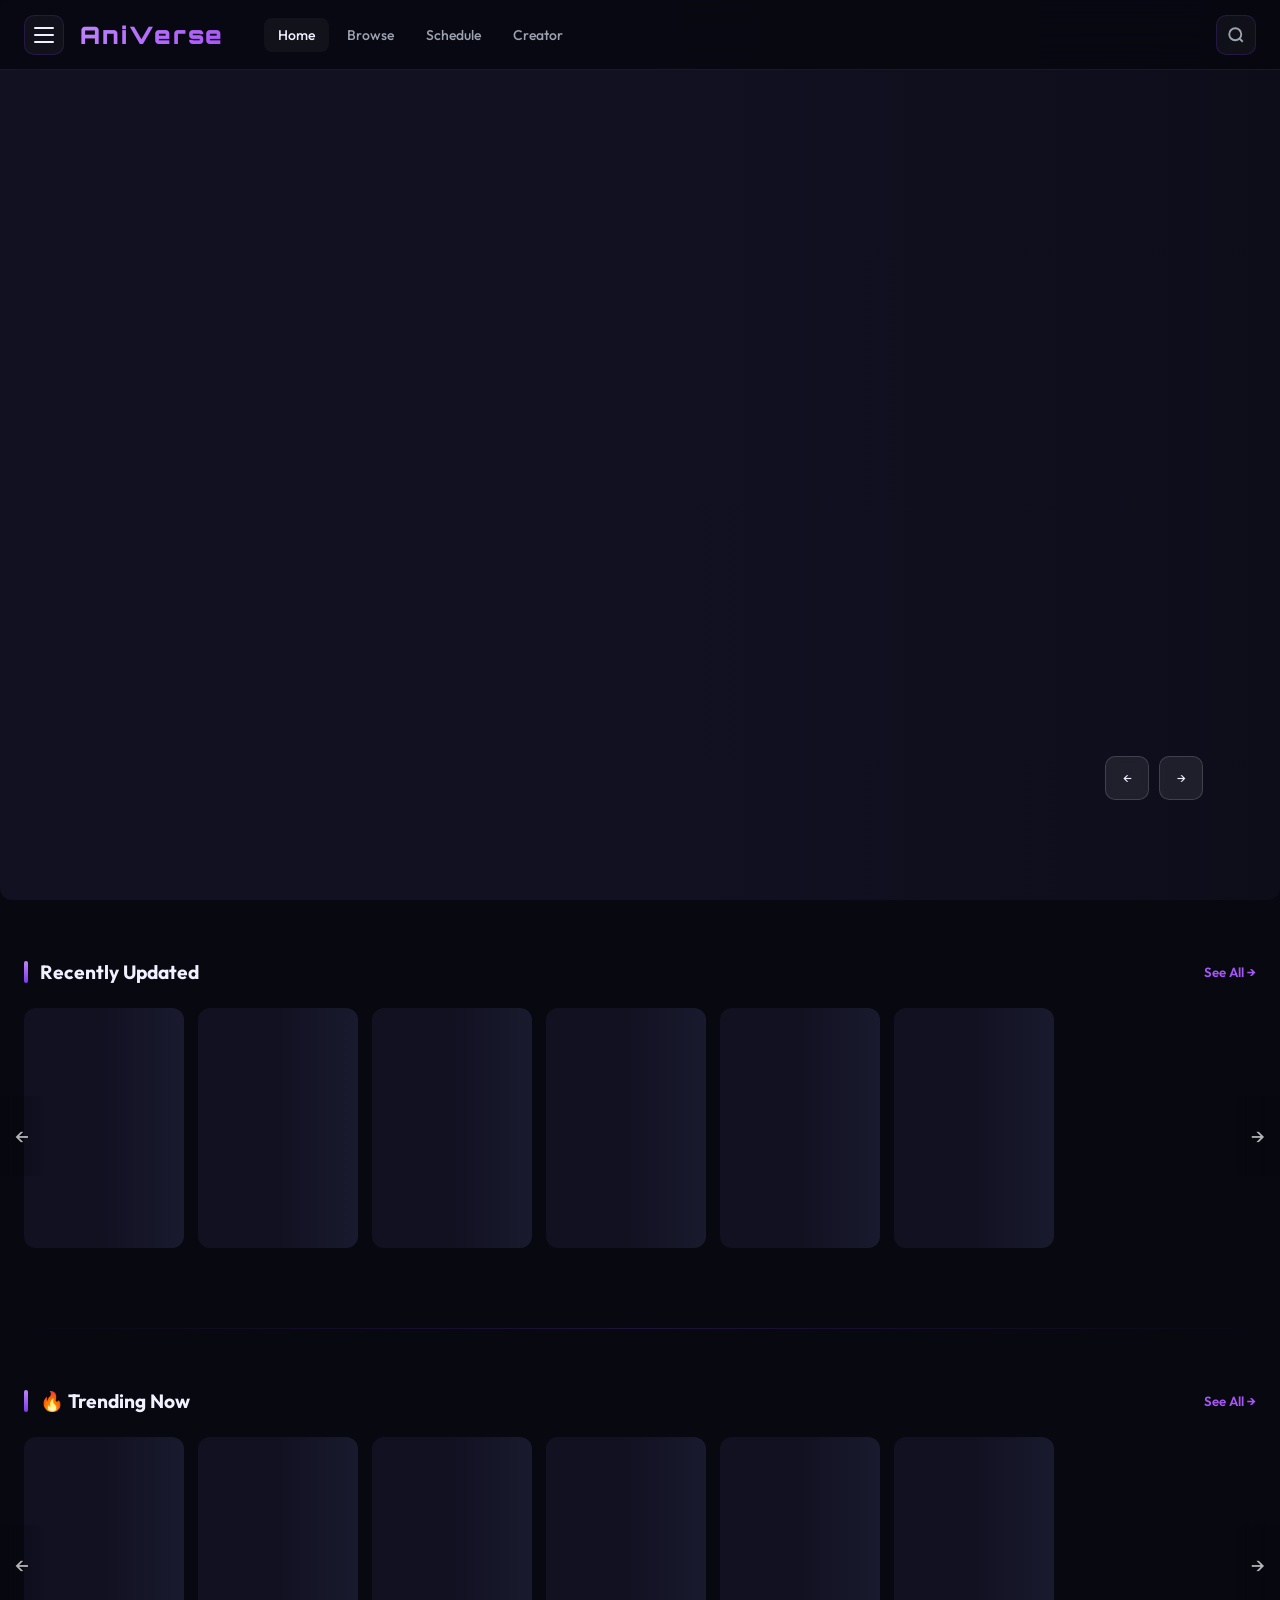
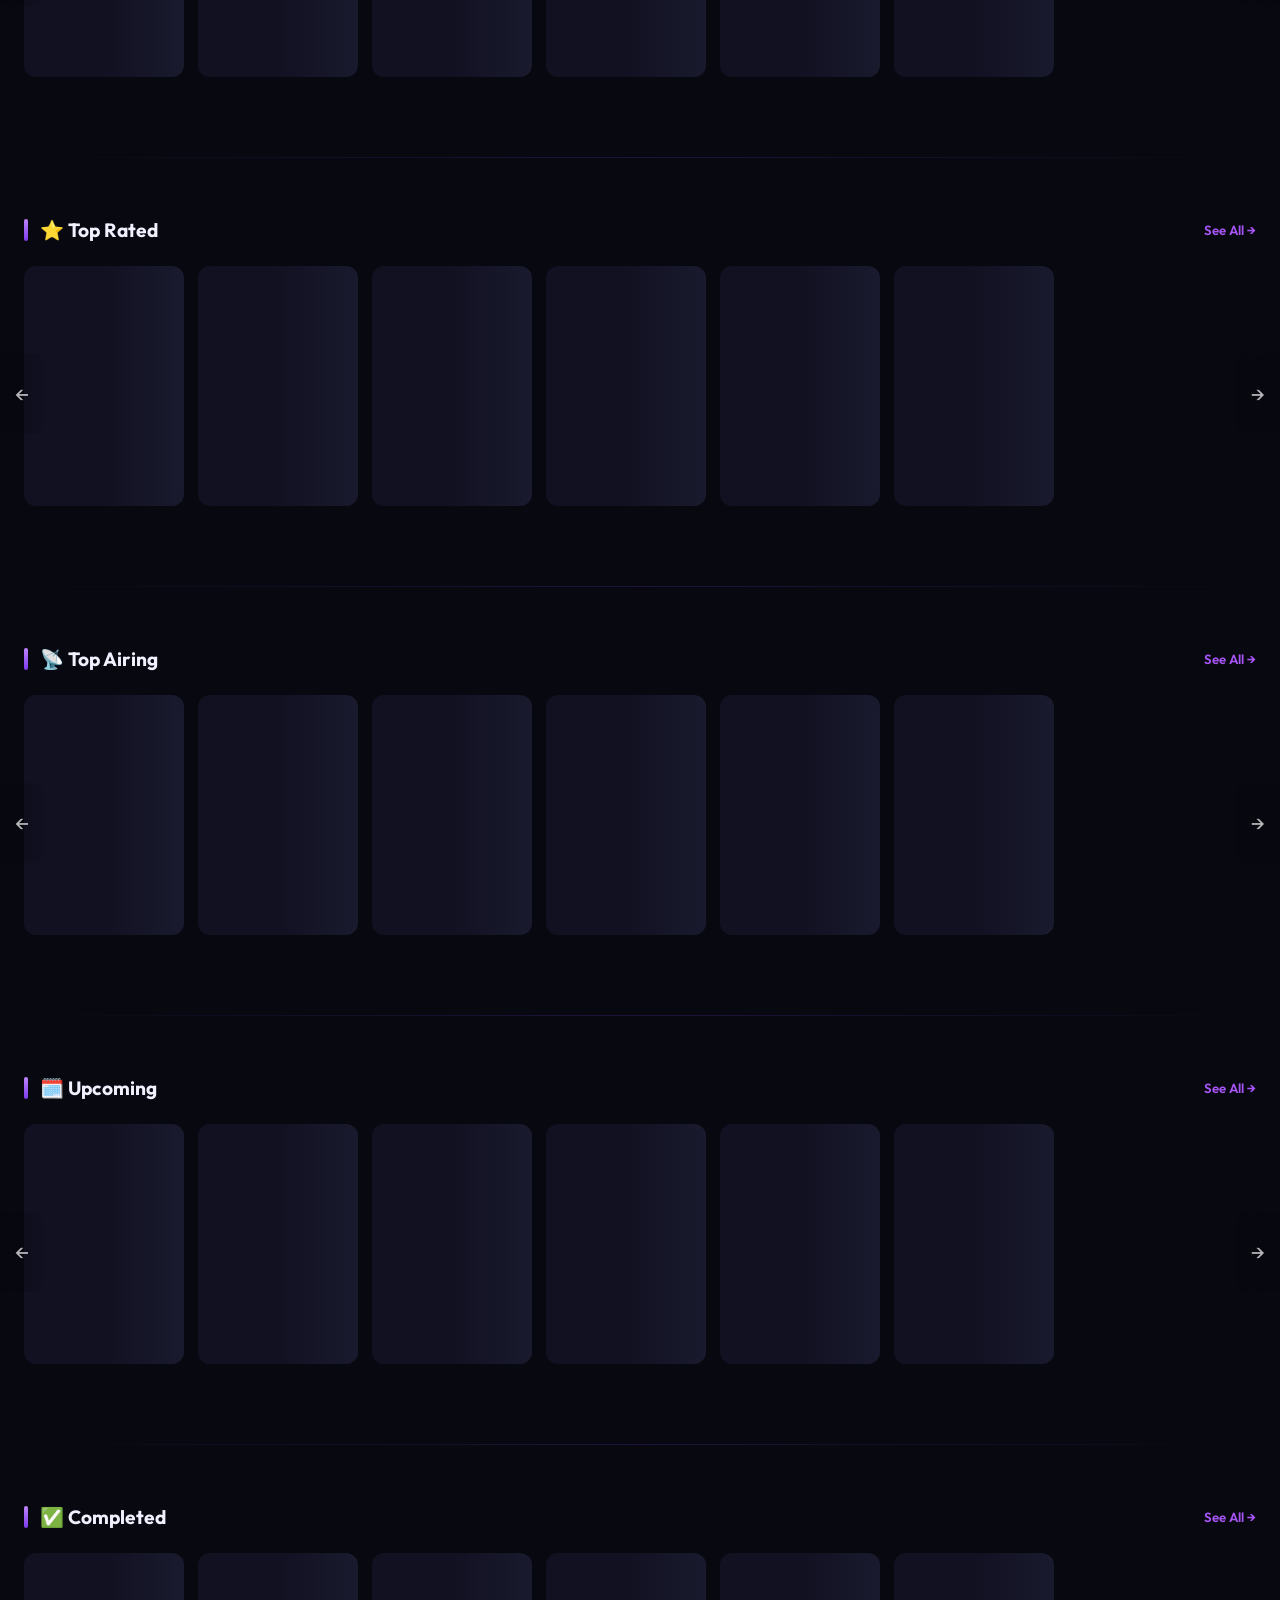
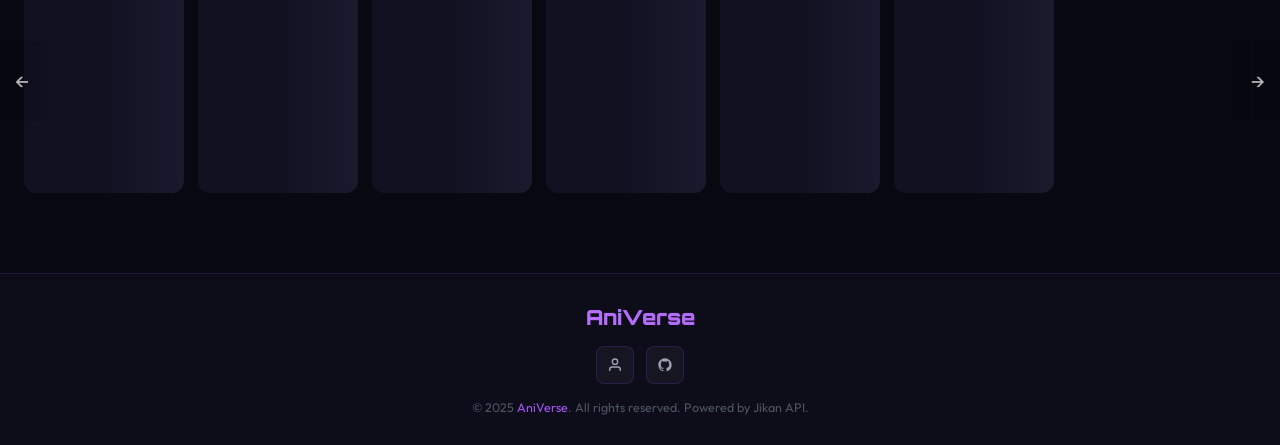
==== commit 49b7d322: "Update index.html" ====
--- a/index.html
+++ b/index.html
@@ -3,916 +3,785 @@
 <head>
 <meta charset="UTF-8">
 <meta name="viewport" content="width=device-width, initial-scale=1.0">
-<meta name="description" content="AnimeX - Premium Anime Streaming Platform. Watch the latest anime online in HD.">
-<meta property="og:title" content="AnimeX - Stream Anime Online Free">
-<meta property="og:description" content="Watch trending, top rated, and upcoming anime for free in HD quality.">
+<title>AniVerse — Watch Anime Online Free</title>
+<meta name="description" content="AniVerse - Stream anime online in HD. Watch the latest episodes, top rated, trending and upcoming anime for free.">
+<meta property="og:title" content="AniVerse — Watch Anime Online Free">
+<meta property="og:description" content="Stream anime online in HD. Watch the latest episodes free.">
 <meta property="og:type" content="website">
-<title>AnimeX — Premium Anime Streaming</title>
+<link rel="preconnect" href="https://fonts.googleapis.com">
+<link href="https://fonts.googleapis.com/css2?family=Outfit:wght@300;400;500;600;700;800;900&family=Orbitron:wght@400;700;900&display=swap" rel="stylesheet">
 <style>
-/* ========================================
-   RESET & ROOT VARIABLES
-======================================== */
+/* ===== CSS VARIABLES ===== */
+:root {
+  --bg-primary: #080810;
+  --bg-secondary: #0d0d1a;
+  --bg-card: #111122;
+  --bg-glass: rgba(255,255,255,0.04);
+  --accent: #7c3aed;
+  --accent-bright: #a855f7;
+  --accent-glow: rgba(124,58,237,0.4);
+  --neon: #c084fc;
+  --text-primary: #f1f0ff;
+  --text-secondary: #9ca3af;
+  --text-muted: #4b5563;
+  --border: rgba(124,58,237,0.2);
+  --border-bright: rgba(124,58,237,0.5);
+  --gradient-hero: linear-gradient(135deg, #080810 0%, #1a0533 50%, #080810 100%);
+  --radius: 12px;
+  --radius-lg: 20px;
+  --shadow-glow: 0 0 30px rgba(124,58,237,0.3);
+  --font-main: 'Outfit', sans-serif;
+  --font-display: 'Orbitron', monospace;
+  --header-h: 70px;
+}
+
+/* ===== RESET & BASE ===== */
 *, *::before, *::after { box-sizing: border-box; margin: 0; padding: 0; }
-
-html, body {
+html { scroll-behavior: smooth; }
+body {
+  font-family: var(--font-main);
+  background: var(--bg-primary);
+  color: var(--text-primary);
+  min-height: 100vh;
   overflow-x: hidden;
-  max-width: 100%;
-  font-family: 'Segoe UI', system-ui, -apple-system, sans-serif;
-  background: #07070f;
-  color: #e8e8f0;
-  scroll-behavior: smooth;
-}
-
-:root {
-  --primary: #8b5cf6;
-  --primary-dark: #6d28d9;
-  --primary-glow: rgba(139, 92, 246, 0.4);
-  --accent: #06b6d4;
-  --accent-glow: rgba(6, 182, 212, 0.3);
-  --bg: #07070f;
-  --bg2: #0d0d1a;
-  --bg3: #12121f;
-  --card-bg: rgba(255,255,255,0.04);
-  --glass: rgba(255,255,255,0.06);
-  --border: rgba(255,255,255,0.08);
-  --text: #e8e8f0;
-  --text-muted: #8888a8;
-  --radius: 12px;
-  --header-h: 64px;
-  --transition: 0.3s cubic-bezier(0.4, 0, 0.2, 1);
-}
-
-/* ========================================
-   SCROLLBAR
-======================================== */
+}
+a { text-decoration: none; color: inherit; }
+img { max-width: 100%; display: block; }
+button { cursor: pointer; border: none; outline: none; font-family: var(--font-main); }
+ul { list-style: none; }
+
+/* ===== SCROLLBAR ===== */
 ::-webkit-scrollbar { width: 6px; height: 6px; }
-::-webkit-scrollbar-track { background: var(--bg2); }
-::-webkit-scrollbar-thumb { background: var(--primary); border-radius: 3px; }
-
-/* ========================================
-   HEADER
-======================================== */
-#header {
-  position: fixed;
-  top: 0; left: 0; right: 0;
+::-webkit-scrollbar-track { background: var(--bg-secondary); }
+::-webkit-scrollbar-thumb { background: var(--accent); border-radius: 3px; }
+
+/* ===== HEADER ===== */
+.header {
+  position: fixed; top: 0; left: 0; right: 0; z-index: 1000;
   height: var(--header-h);
-  z-index: 1000;
-  display: flex;
-  align-items: center;
-  padding: 0 clamp(12px, 3vw, 32px);
-  gap: 16px;
-  background: linear-gradient(180deg, rgba(7,7,15,0.98) 0%, rgba(7,7,15,0.85) 100%);
+  display: flex; align-items: center;
+  padding: 0 24px;
+  background: rgba(8,8,16,0.85);
   backdrop-filter: blur(20px);
   border-bottom: 1px solid var(--border);
-  transition: background var(--transition);
-}
-
-.header-logo {
-  flex: 1;
-  display: flex;
-  justify-content: center;
-}
-.logo-text {
-  font-size: clamp(20px, 4vw, 28px);
-  font-weight: 900;
-  letter-spacing: -1px;
-  background: linear-gradient(135deg, #fff 0%, var(--primary) 50%, var(--accent) 100%);
-  -webkit-background-clip: text;
-  -webkit-text-fill-color: transparent;
+  transition: all 0.3s ease;
+}
+.header.scrolled { background: rgba(8,8,16,0.98); box-shadow: var(--shadow-glow); }
+.header-left { display: flex; align-items: center; gap: 16px; }
+.hamburger {
+  width: 40px; height: 40px;
+  display: flex; flex-direction: column; justify-content: center; align-items: center; gap: 5px;
+  background: var(--bg-glass); border: 1px solid var(--border);
+  border-radius: 10px; cursor: pointer; transition: all 0.3s;
+}
+.hamburger span {
+  display: block; width: 20px; height: 2px;
+  background: var(--text-primary); border-radius: 2px;
+  transition: all 0.3s;
+}
+.hamburger:hover { border-color: var(--accent-bright); background: var(--accent-glow); }
+.logo {
+  font-family: var(--font-display);
+  font-size: 1.5rem; font-weight: 900;
+  background: linear-gradient(135deg, var(--neon), var(--accent-bright));
+  -webkit-background-clip: text; -webkit-text-fill-color: transparent;
   background-clip: text;
-  text-decoration: none;
-  user-select: none;
-}
-
-.header-left, .header-right {
-  display: flex;
-  align-items: center;
-  gap: 8px;
-  min-width: 80px;
-}
-.header-right { justify-content: flex-end; }
-
-.icon-btn {
+  letter-spacing: 2px;
+}
+.header-nav { display: flex; align-items: center; gap: 4px; margin-left: 24px; }
+.header-nav a {
+  padding: 8px 14px; border-radius: 8px;
+  font-size: 0.875rem; font-weight: 500;
+  color: var(--text-secondary);
+  transition: all 0.2s;
+}
+.header-nav a:hover, .header-nav a.active {
+  color: var(--text-primary); background: var(--bg-glass);
+}
+.header-right { margin-left: auto; display: flex; align-items: center; gap: 12px; }
+.search-btn {
   width: 40px; height: 40px;
-  border: none;
-  background: var(--glass);
-  border-radius: 50%;
-  cursor: pointer;
-  display: flex;
-  align-items: center;
-  justify-content: center;
-  color: var(--text);
-  transition: all var(--transition);
-  flex-shrink: 0;
-}
-.icon-btn:hover { background: var(--primary); box-shadow: 0 0 20px var(--primary-glow); }
-.icon-btn svg { width: 18px; height: 18px; fill: currentColor; }
-
-/* NAV LINKS — desktop */
-.nav-links {
-  display: flex;
-  gap: 4px;
-  list-style: none;
-}
-.nav-links a {
-  padding: 6px 12px;
-  color: var(--text-muted);
-  text-decoration: none;
-  font-size: 14px;
-  font-weight: 500;
-  border-radius: 8px;
-  transition: all var(--transition);
-  white-space: nowrap;
-}
-.nav-links a:hover, .nav-links a.active { color: var(--text); background: var(--glass); }
-
-/* ========================================
-   SIDEBAR (mobile)
-======================================== */
-#sidebar-overlay {
-  position: fixed; inset: 0;
-  background: rgba(0,0,0,0.7);
-  z-index: 1100;
-  opacity: 0; pointer-events: none;
-  transition: opacity var(--transition);
-  backdrop-filter: blur(4px);
-}
-#sidebar-overlay.open { opacity: 1; pointer-events: all; }
-
-#sidebar {
-  position: fixed;
-  top: 0; left: 0;
-  width: min(280px, 80vw);
-  height: 100%;
-  background: var(--bg2);
-  border-right: 1px solid var(--border);
-  z-index: 1200;
-  transform: translateX(-100%);
-  transition: transform var(--transition);
-  display: flex;
-  flex-direction: column;
-  padding: 24px 0;
-}
-#sidebar.open { transform: translateX(0); }
-
-.sidebar-header {
-  padding: 0 20px 24px;
-  border-bottom: 1px solid var(--border);
-  display: flex;
-  align-items: center;
-  justify-content: space-between;
-}
-.sidebar-nav {
-  padding: 16px 0;
-  flex: 1;
+  display: flex; align-items: center; justify-content: center;
+  background: var(--bg-glass); border: 1px solid var(--border);
+  border-radius: 10px; color: var(--text-secondary);
+  transition: all 0.3s; font-size: 1.1rem;
+}
+.search-btn:hover { border-color: var(--accent-bright); color: var(--neon); background: var(--accent-glow); }
+
+/* ===== SEARCH OVERLAY ===== */
+.search-overlay {
+  position: fixed; inset: 0; z-index: 2000;
+  background: rgba(8,8,16,0.95); backdrop-filter: blur(20px);
+  display: flex; flex-direction: column; align-items: center;
+  padding-top: 100px;
+  opacity: 0; pointer-events: none; transition: opacity 0.3s;
+}
+.search-overlay.open { opacity: 1; pointer-events: all; }
+.search-overlay-inner { width: 100%; max-width: 680px; padding: 0 24px; }
+.search-input-wrap {
+  display: flex; align-items: center; gap: 12px;
+  background: var(--bg-card); border: 2px solid var(--border-bright);
+  border-radius: var(--radius-lg); padding: 16px 20px;
+  box-shadow: var(--shadow-glow);
+}
+.search-input-wrap svg { color: var(--neon); flex-shrink: 0; }
+#searchInput {
+  flex: 1; background: none; border: none; outline: none;
+  font-family: var(--font-main); font-size: 1.1rem;
+  color: var(--text-primary);
+}
+#searchInput::placeholder { color: var(--text-muted); }
+.search-close {
+  background: none; color: var(--text-secondary);
+  font-size: 1.5rem; transition: color 0.2s;
+}
+.search-close:hover { color: var(--neon); }
+.search-results {
+  margin-top: 16px; background: var(--bg-card);
+  border: 1px solid var(--border); border-radius: var(--radius-lg);
+  overflow: hidden; max-height: 480px; overflow-y: auto;
+  display: none;
+}
+.search-results.show { display: block; }
+.search-result-item {
+  display: flex; align-items: center; gap: 14px;
+  padding: 12px 16px; transition: background 0.2s; cursor: pointer;
+}
+.search-result-item:hover { background: var(--bg-glass); }
+.search-result-img {
+  width: 48px; height: 68px; border-radius: 8px;
+  object-fit: cover; flex-shrink: 0; background: var(--bg-secondary);
+}
+.search-result-info h4 { font-size: 0.9rem; font-weight: 600; margin-bottom: 4px; }
+.search-result-info span { font-size: 0.78rem; color: var(--text-muted); }
+
+/* ===== SIDEBAR ===== */
+.sidebar {
+  position: fixed; top: 0; left: -300px; width: 300px; height: 100vh;
+  background: var(--bg-secondary); border-right: 1px solid var(--border);
+  z-index: 1500; transition: left 0.35s cubic-bezier(0.4,0,0.2,1);
+  display: flex; flex-direction: column; padding: 24px 0;
   overflow-y: auto;
 }
+.sidebar.open { left: 0; }
+.sidebar-overlay {
+  position: fixed; inset: 0; z-index: 1400;
+  background: rgba(0,0,0,0.6); backdrop-filter: blur(4px);
+  opacity: 0; pointer-events: none; transition: opacity 0.3s;
+}
+.sidebar-overlay.open { opacity: 1; pointer-events: all; }
+.sidebar-header { display: flex; align-items: center; justify-content: space-between; padding: 0 24px 24px; border-bottom: 1px solid var(--border); margin-bottom: 8px; }
+.sidebar-close { background: none; color: var(--text-secondary); font-size: 1.5rem; transition: color 0.2s; }
+.sidebar-close:hover { color: var(--neon); }
 .sidebar-nav a {
-  display: flex;
-  align-items: center;
-  gap: 12px;
-  padding: 12px 20px;
-  color: var(--text-muted);
-  text-decoration: none;
-  font-size: 15px;
-  font-weight: 500;
-  transition: all var(--transition);
-}
-.sidebar-nav a:hover { color: var(--text); background: var(--glass); }
-.sidebar-nav a svg { width: 18px; height: 18px; fill: currentColor; flex-shrink: 0; }
-
-/* ========================================
-   SEARCH OVERLAY
-======================================== */
-#search-overlay {
-  position: fixed; inset: 0;
-  background: rgba(7,7,15,0.95);
-  z-index: 2000;
-  opacity: 0; pointer-events: none;
-  transition: opacity var(--transition);
-  backdrop-filter: blur(20px);
-  display: flex;
-  flex-direction: column;
-  align-items: center;
-  padding: clamp(16px, 5vw, 80px) clamp(16px, 5vw, 40px);
-  overflow-y: auto;
-}
-#search-overlay.open { opacity: 1; pointer-events: all; }
-
-.search-box {
-  width: 100%;
-  max-width: 700px;
-  position: relative;
-  margin-top: 20px;
-}
-.search-box input {
-  width: 100%;
-  padding: 16px 56px 16px 20px;
-  font-size: clamp(16px, 3vw, 20px);
-  background: var(--bg3);
-  border: 2px solid var(--primary);
-  border-radius: 50px;
-  color: var(--text);
-  outline: none;
-  box-shadow: 0 0 30px var(--primary-glow);
-}
-.search-box input::placeholder { color: var(--text-muted); }
-.search-close {
-  position: absolute; right: 16px; top: 50%;
-  transform: translateY(-50%);
-  background: none; border: none;
-  color: var(--text-muted); cursor: pointer;
-  font-size: 20px;
-  transition: color var(--transition);
-}
-.search-close:hover { color: var(--text); }
-
-#search-results {
-  width: 100%;
-  max-width: 700px;
-  margin-top: 16px;
-  display: grid;
-  grid-template-columns: repeat(auto-fill, minmax(140px, 1fr));
-  gap: 12px;
-}
-.search-card {
-  background: var(--card-bg);
-  border: 1px solid var(--border);
-  border-radius: var(--radius);
-  overflow: hidden;
-  cursor: pointer;
-  transition: transform var(--transition), box-shadow var(--transition);
-  text-decoration: none;
-  color: var(--text);
-}
-.search-card:hover { transform: translateY(-4px); box-shadow: 0 8px 30px var(--primary-glow); }
-.search-card img { width: 100%; aspect-ratio: 2/3; object-fit: cover; display: block; }
-.search-card-info { padding: 8px; font-size: 12px; font-weight: 600; line-height: 1.3; }
-
-/* ========================================
-   HERO SLIDER
-======================================== */
-#hero {
-  position: relative;
-  width: 100%;
-  height: clamp(480px, 80vh, 800px);
-  overflow: hidden;
-  margin-top: var(--header-h);
-}
-
-.hero-track {
-  display: flex;
-  height: 100%;
-  transition: transform 0.7s cubic-bezier(0.4, 0, 0.2, 1);
-  will-change: transform;
-}
-
+  display: flex; align-items: center; gap: 12px;
+  padding: 14px 24px; color: var(--text-secondary);
+  font-size: 0.95rem; font-weight: 500;
+  transition: all 0.2s; border-left: 3px solid transparent;
+}
+.sidebar-nav a:hover, .sidebar-nav a.active {
+  color: var(--text-primary); background: var(--bg-glass);
+  border-left-color: var(--accent-bright);
+}
+.sidebar-nav a svg { flex-shrink: 0; }
+
+/* ===== HERO SLIDER ===== */
+.hero {
+  position: relative; height: 100vh; min-height: 580px;
+  overflow: hidden; margin-top: 0;
+}
+.hero-slides { position: relative; width: 100%; height: 100%; }
 .hero-slide {
-  min-width: 100%;
-  height: 100%;
-  position: relative;
-  overflow: hidden;
-}
-
+  position: absolute; inset: 0;
+  opacity: 0; transition: opacity 0.8s ease;
+  will-change: opacity;
+}
+.hero-slide.active { opacity: 1; }
 .hero-bg {
   position: absolute; inset: 0;
-  background: var(--bg) no-repeat center center / cover;
+  background-size: cover; background-position: center;
+  filter: blur(2px) brightness(0.4) saturate(1.2);
   transform: scale(1.05);
-  transition: transform 8s ease;
+  transition: transform 6s ease;
 }
 .hero-slide.active .hero-bg { transform: scale(1); }
-
 .hero-overlay {
   position: absolute; inset: 0;
   background: linear-gradient(
-    90deg,
-    rgba(7,7,15,0.92) 0%,
-    rgba(7,7,15,0.6) 40%,
-    rgba(7,7,15,0.1) 70%,
-    transparent 100%
-  ),
-  linear-gradient(0deg, rgba(7,7,15,0.95) 0%, transparent 40%);
-}
-
+    to right,
+    rgba(8,8,16,0.95) 0%,
+    rgba(8,8,16,0.7) 50%,
+    rgba(8,8,16,0.1) 100%
+  ), linear-gradient(to top, rgba(8,8,16,1) 0%, transparent 40%);
+}
 .hero-content {
-  position: absolute;
-  bottom: clamp(40px, 8vh, 100px);
-  left: clamp(20px, 5vw, 80px);
-  max-width: min(580px, 90vw);
-  opacity: 0;
-  transform: translateY(30px);
-  transition: opacity 0.6s ease 0.2s, transform 0.6s ease 0.2s;
-}
-.hero-slide.active .hero-content { opacity: 1; transform: translateY(0); }
-
-.hero-genres {
-  display: flex;
-  flex-wrap: wrap;
-  gap: 6px;
+  position: absolute; bottom: 0; left: 0; right: 0;
+  padding: 0 6% 120px;
+  display: flex; flex-direction: column;
+  max-width: 650px;
+  transform: translateY(20px); opacity: 0;
+  transition: all 0.6s ease 0.2s;
+}
+.hero-slide.active .hero-content { transform: translateY(0); opacity: 1; }
+.hero-rank {
+  font-family: var(--font-display);
+  font-size: 0.7rem; letter-spacing: 3px;
+  color: var(--neon); margin-bottom: 12px;
+  text-transform: uppercase;
+}
+.hero-title {
+  font-size: clamp(2rem, 5vw, 3.5rem);
+  font-weight: 800; line-height: 1.1;
   margin-bottom: 12px;
-}
+  text-shadow: 0 2px 20px rgba(0,0,0,0.5);
+}
+.hero-meta {
+  display: flex; align-items: center; gap: 12px;
+  margin-bottom: 14px; flex-wrap: wrap;
+}
+.hero-score {
+  display: flex; align-items: center; gap: 5px;
+  color: #fbbf24; font-weight: 700; font-size: 0.9rem;
+}
+.hero-genres { display: flex; gap: 6px; flex-wrap: wrap; }
 .genre-tag {
-  padding: 3px 10px;
-  background: var(--primary-glow);
-  border: 1px solid var(--primary);
-  border-radius: 20px;
-  font-size: 11px;
-  font-weight: 600;
-  color: var(--primary);
-  text-transform: uppercase;
-  letter-spacing: 0.5px;
-}
-
-.hero-title {
-  font-size: clamp(22px, 4.5vw, 52px);
-  font-weight: 900;
-  line-height: 1.1;
-  margin-bottom: 10px;
-  text-shadow: 0 2px 20px rgba(0,0,0,0.8);
-}
-
-.hero-meta {
-  display: flex;
-  align-items: center;
-  gap: 12px;
-  margin-bottom: 14px;
-  flex-wrap: wrap;
-}
-.hero-score {
-  display: flex;
-  align-items: center;
-  gap: 4px;
-  color: #fbbf24;
-  font-weight: 700;
-  font-size: 14px;
-}
-.hero-type {
-  padding: 2px 10px;
-  background: var(--glass);
-  border: 1px solid var(--border);
-  border-radius: 20px;
-  font-size: 12px;
-  color: var(--text-muted);
-}
-
+  padding: 3px 10px; border-radius: 20px;
+  background: var(--bg-glass); border: 1px solid var(--border);
+  font-size: 0.75rem; color: var(--text-secondary);
+}
 .hero-synopsis {
-  font-size: clamp(12px, 1.5vw, 14px);
-  color: var(--text-muted);
-  line-height: 1.6;
-  margin-bottom: 20px;
-  display: -webkit-box;
-  -webkit-line-clamp: 3;
-  -webkit-box-orient: vertical;
+  font-size: 0.9rem; line-height: 1.7;
+  color: var(--text-secondary); margin-bottom: 24px;
+  display: -webkit-box; -webkit-line-clamp: 3; -webkit-box-orient: vertical;
   overflow: hidden;
 }
-
-.hero-actions {
-  display: flex;
-  gap: 12px;
-  flex-wrap: wrap;
-}
-
+.hero-actions { display: flex; gap: 12px; flex-wrap: wrap; }
 .btn-primary {
-  display: inline-flex;
-  align-items: center;
-  gap: 8px;
-  padding: 12px 24px;
-  background: var(--primary);
-  color: white;
-  border: none;
-  border-radius: 50px;
-  font-size: 14px;
-  font-weight: 700;
-  cursor: pointer;
-  text-decoration: none;
-  transition: all var(--transition);
-  white-space: nowrap;
-}
-.btn-primary:hover { background: var(--primary-dark); box-shadow: 0 8px 30px var(--primary-glow); transform: translateY(-2px); }
-
+  padding: 12px 28px; border-radius: 10px;
+  background: linear-gradient(135deg, var(--accent), var(--accent-bright));
+  color: #fff; font-weight: 700; font-size: 0.9rem;
+  transition: all 0.3s;
+  box-shadow: 0 4px 20px var(--accent-glow);
+}
+.btn-primary:hover { transform: translateY(-2px); box-shadow: 0 8px 30px var(--accent-glow); }
 .btn-secondary {
-  display: inline-flex;
-  align-items: center;
-  gap: 8px;
-  padding: 12px 24px;
-  background: var(--glass);
-  color: white;
-  border: 1px solid var(--border);
-  border-radius: 50px;
-  font-size: 14px;
-  font-weight: 700;
-  cursor: pointer;
-  text-decoration: none;
-  transition: all var(--transition);
-  white-space: nowrap;
-  backdrop-filter: blur(10px);
-}
-.btn-secondary:hover { background: rgba(255,255,255,0.12); transform: translateY(-2px); }
-
-/* Hero arrows */
+  padding: 12px 24px; border-radius: 10px;
+  background: rgba(255,255,255,0.08); border: 1px solid rgba(255,255,255,0.15);
+  color: var(--text-primary); font-weight: 600; font-size: 0.9rem;
+  transition: all 0.3s; backdrop-filter: blur(4px);
+}
+.btn-secondary:hover { background: rgba(255,255,255,0.15); transform: translateY(-2px); }
+
+/* Hero Controls */
+.hero-arrows {
+  position: absolute; bottom: 100px; right: 6%;
+  display: flex; gap: 10px; z-index: 10;
+}
 .hero-arrow {
-  position: absolute;
-  top: 50%;
-  transform: translateY(-50%);
   width: 44px; height: 44px;
-  background: var(--glass);
-  border: 1px solid var(--border);
-  border-radius: 50%;
-  color: white;
-  font-size: 18px;
-  cursor: pointer;
-  z-index: 10;
-  display: flex;
-  align-items: center;
-  justify-content: center;
-  backdrop-filter: blur(10px);
-  transition: all var(--transition);
-  flex-shrink: 0;
-}
-.hero-arrow:hover { background: var(--primary); box-shadow: 0 0 20px var(--primary-glow); }
-.hero-arrow.prev { left: clamp(8px, 2vw, 20px); }
-.hero-arrow.next { right: clamp(8px, 2vw, 20px); }
-
-/* Hero dots */
+  display: flex; align-items: center; justify-content: center;
+  background: rgba(255,255,255,0.08); border: 1px solid rgba(255,255,255,0.15);
+  border-radius: 10px; color: var(--text-primary);
+  transition: all 0.3s; cursor: pointer; backdrop-filter: blur(4px);
+}
+.hero-arrow:hover { background: var(--accent); border-color: var(--accent); }
 .hero-dots {
-  position: absolute;
-  bottom: 20px;
-  left: 50%;
+  position: absolute; bottom: 40px; left: 50%;
   transform: translateX(-50%);
-  display: flex;
-  gap: 6px;
-  z-index: 10;
+  display: flex; gap: 8px; z-index: 10;
 }
 .hero-dot {
-  width: 6px; height: 6px;
-  border-radius: 3px;
-  background: rgba(255,255,255,0.3);
-  cursor: pointer;
+  width: 8px; height: 8px; border-radius: 4px;
+  background: rgba(255,255,255,0.3); cursor: pointer;
   transition: all 0.3s;
-  flex-shrink: 0;
-}
-.hero-dot.active { width: 24px; background: var(--primary); }
-
-/* Hero skeleton */
-.hero-skeleton {
-  width: 100%;
-  height: 100%;
-  background: linear-gradient(110deg, var(--bg2) 0%, var(--bg3) 50%, var(--bg2) 100%);
+}
+.hero-dot.active { width: 24px; background: var(--neon); }
+
+/* ===== SECTION COMMON ===== */
+.section { padding: 60px 0; }
+.section-header {
+  display: flex; align-items: center; justify-content: space-between;
+  padding: 0 24px 20px; max-width: 1600px; margin: 0 auto;
+}
+.section-title {
+  display: flex; align-items: center; gap: 12px;
+  font-size: 1.2rem; font-weight: 700;
+}
+.section-title::before {
+  content: '';
+  display: block; width: 4px; height: 22px;
+  background: linear-gradient(to bottom, var(--neon), var(--accent));
+  border-radius: 2px;
+}
+.section-more {
+  font-size: 0.83rem; color: var(--accent-bright);
+  font-weight: 600; transition: color 0.2s;
+  display: flex; align-items: center; gap: 4px;
+}
+.section-more:hover { color: var(--neon); }
+
+/* ===== SKELETON LOADING ===== */
+.skeleton {
+  background: linear-gradient(90deg, var(--bg-card) 25%, var(--bg-secondary) 50%, var(--bg-card) 75%);
   background-size: 200% 100%;
   animation: shimmer 1.5s infinite;
-}
-
-/* ========================================
-   MAIN CONTENT
-======================================== */
-#main {
-  padding: 0 clamp(12px, 3vw, 40px);
-  max-width: 1800px;
-  margin: 0 auto;
-}
-
-/* ========================================
-   WIDGETS
-======================================== */
-.widget {
-  margin: 40px 0;
-}
-
-.widget-header {
-  display: flex;
-  align-items: center;
-  justify-content: space-between;
-  margin-bottom: 20px;
-  gap: 12px;
-}
-
-.widget-title {
-  font-size: clamp(16px, 2.5vw, 22px);
-  font-weight: 800;
-  display: flex;
-  align-items: center;
-  gap: 10px;
-}
-.widget-title::before {
-  content: '';
-  display: block;
-  width: 4px; height: 22px;
-  background: var(--primary);
-  border-radius: 2px;
-  box-shadow: 0 0 10px var(--primary-glow);
-  flex-shrink: 0;
-}
-
-.widget-see-all {
-  color: var(--primary);
-  text-decoration: none;
-  font-size: 13px;
-  font-weight: 600;
-  white-space: nowrap;
-  transition: color var(--transition);
-}
-.widget-see-all:hover { color: var(--accent); }
-
-/* Slider wrapper */
-.slider-wrapper {
-  position: relative;
-}
-
-.slider-container {
-  overflow: hidden;
-}
-
-.slider-track {
-  display: flex;
-  gap: 14px;
-  cursor: grab;
-  user-select: none;
-  transition: transform 0.4s cubic-bezier(0.4, 0, 0.2, 1);
-  will-change: transform;
-  padding-bottom: 4px;
-}
-.slider-track:active { cursor: grabbing; }
-
-/* Slider arrows */
-.slider-arrow {
-  position: absolute;
-  top: 50%;
-  transform: translateY(-50%);
-  width: 40px; height: 40px;
-  background: var(--bg2);
-  border: 1px solid var(--border);
-  border-radius: 50%;
-  color: var(--text);
-  font-size: 16px;
-  cursor: pointer;
-  z-index: 10;
-  display: flex;
-  align-items: center;
-  justify-content: center;
-  transition: all var(--transition);
-  box-shadow: 0 4px 20px rgba(0,0,0,0.5);
-  flex-shrink: 0;
-}
-.slider-arrow:hover { background: var(--primary); border-color: var(--primary); box-shadow: 0 0 20px var(--primary-glow); }
-.slider-arrow.prev { left: -16px; }
-.slider-arrow.next { right: -16px; }
-.slider-arrow.hidden { opacity: 0; pointer-events: none; }
-
-/* ========================================
-   ANIME CARD
-======================================== */
-.anime-card {
-  flex-shrink: 0;
-  width: clamp(130px, 13vw, 175px);
   border-radius: var(--radius);
-  overflow: hidden;
-  background: var(--card-bg);
-  border: 1px solid var(--border);
-  cursor: pointer;
-  transition: transform var(--transition), box-shadow var(--transition), border-color var(--transition);
-  text-decoration: none;
-  color: var(--text);
-  display: block;
-  position: relative;
-}
-.anime-card:hover {
-  transform: translateY(-6px) scale(1.02);
-  box-shadow: 0 12px 40px rgba(139, 92, 246, 0.3);
-  border-color: var(--primary);
-}
-
-.card-img-wrapper {
-  position: relative;
-  aspect-ratio: 2/3;
-  overflow: hidden;
-}
-.card-img-wrapper img {
-  width: 100%;
-  height: 100%;
-  object-fit: cover;
-  display: block;
-  transition: transform var(--transition);
-}
-.anime-card:hover .card-img-wrapper img { transform: scale(1.08); }
-
-.card-overlay {
-  position: absolute; inset: 0;
-  background: linear-gradient(0deg, rgba(7,7,15,0.9) 0%, transparent 50%);
-  opacity: 0;
-  transition: opacity var(--transition);
-}
-.anime-card:hover .card-overlay { opacity: 1; }
-
-.card-badges {
-  position: absolute;
-  top: 8px; left: 8px;
-  display: flex;
-  gap: 4px;
-  flex-wrap: wrap;
-}
-.badge {
-  padding: 2px 6px;
-  border-radius: 4px;
-  font-size: 10px;
-  font-weight: 700;
-  letter-spacing: 0.3px;
-}
-.badge-hd { background: #16a34a; color: white; }
-.badge-score { background: rgba(251,191,36,0.9); color: #000; }
-.badge-ep { background: rgba(139,92,246,0.9); color: white; }
-.badge-type { background: rgba(0,0,0,0.7); color: var(--text-muted); border: 1px solid var(--border); }
-
-.card-info {
-  padding: 10px 10px 12px;
-}
-.card-title {
-  font-size: clamp(11px, 1.2vw, 13px);
-  font-weight: 700;
-  line-height: 1.3;
-  display: -webkit-box;
-  -webkit-line-clamp: 2;
-  -webkit-box-orient: vertical;
-  overflow: hidden;
-  margin-bottom: 4px;
-}
-.card-meta {
-  font-size: 10px;
-  color: var(--text-muted);
-  display: flex;
-  gap: 6px;
-  align-items: center;
-  flex-wrap: wrap;
-}
-
-/* Card skeleton */
-.card-skeleton {
-  flex-shrink: 0;
-  width: clamp(130px, 13vw, 175px);
-  border-radius: var(--radius);
-  overflow: hidden;
-  background: var(--bg2);
-  border: 1px solid var(--border);
-}
-.sk-img { aspect-ratio: 2/3; background: var(--bg3); }
-.sk-info { padding: 10px; display: flex; flex-direction: column; gap: 6px; }
-.sk-line { height: 10px; background: var(--bg3); border-radius: 4px; }
-.sk-line.w60 { width: 60%; }
-.sk-line.w80 { width: 80%; }
-.sk-pulse { animation: shimmer 1.5s infinite; }
-
-/* Widget error */
-.widget-error {
-  padding: 30px;
-  text-align: center;
-  color: var(--text-muted);
-  background: var(--card-bg);
-  border: 1px solid var(--border);
-  border-radius: var(--radius);
-  font-size: 14px;
-}
-.widget-error .retry-btn {
-  margin-top: 12px;
-  padding: 8px 20px;
-  background: var(--primary);
-  border: none;
-  border-radius: 20px;
-  color: white;
-  cursor: pointer;
-  font-size: 13px;
-  font-weight: 600;
-  transition: all var(--transition);
-}
-.widget-error .retry-btn:hover { background: var(--primary-dark); }
-
-/* ========================================
-   ANIMATIONS
-======================================== */
+}
 @keyframes shimmer {
   0% { background-position: 200% 0; }
   100% { background-position: -200% 0; }
 }
-@keyframes fadeInUp {
-  from { opacity: 0; transform: translateY(20px); }
-  to { opacity: 1; transform: translateY(0); }
-}
-@keyframes pulse {
-  0%, 100% { opacity: 1; }
-  50% { opacity: 0.5; }
-}
-
-.sk-pulse {
-  background: linear-gradient(110deg, var(--bg2) 0%, var(--bg3) 50%, var(--bg2) 100%);
+.skeleton-card {
+  flex: 0 0 160px; height: 240px; border-radius: var(--radius);
+  background: linear-gradient(90deg, var(--bg-card) 25%, #1a1a2e 50%, var(--bg-card) 75%);
   background-size: 200% 100%;
   animation: shimmer 1.5s infinite;
 }
-.sk-img.sk-pulse, .sk-line.sk-pulse { background: linear-gradient(110deg, var(--bg3) 0%, #1a1a2e 50%, var(--bg3) 100%); background-size: 200% 100%; animation: shimmer 1.5s infinite; }
-
-/* ========================================
-   FOOTER
-======================================== */
-#footer {
-  margin-top: 60px;
-  padding: 24px clamp(12px, 3vw, 40px);
+
+/* ===== SLIDER WRAPPER ===== */
+.slider-section { position: relative; }
+.slider-outer { position: relative; }
+.slider-track-wrap {
+  overflow: hidden; padding: 4px 24px 20px;
+  cursor: grab; user-select: none;
+  max-width: 1600px; margin: 0 auto;
+}
+.slider-track-wrap:active { cursor: grabbing; }
+.slider-track {
+  display: flex; gap: 14px;
+  transition: transform 0.4s cubic-bezier(0.25,0.46,0.45,0.94);
+  will-change: transform;
+  min-width: max-content;
+}
+
+/* Slider Nav Buttons */
+.slider-nav {
+  position: absolute; top: 50%; transform: translateY(-50%);
+  width: 44px; height: 80px;
+  display: flex; align-items: center; justify-content: center;
+  background: linear-gradient(to right, rgba(8,8,16,0.9), transparent);
+  border: none; color: #fff; font-size: 1.3rem;
+  cursor: pointer; z-index: 10;
+  transition: all 0.3s; opacity: 0.7;
+}
+.slider-nav:hover { opacity: 1; }
+.slider-nav.prev { left: 0; border-radius: 0 8px 8px 0; }
+.slider-nav.next { right: 0; background: linear-gradient(to left, rgba(8,8,16,0.9), transparent); border-radius: 8px 0 0 8px; }
+.slider-nav.hidden { opacity: 0; pointer-events: none; }
+
+/* ===== ANIME CARD ===== */
+.anime-card {
+  flex: 0 0 160px; position: relative;
+  border-radius: var(--radius); overflow: hidden;
+  cursor: pointer; transition: all 0.35s cubic-bezier(0.34,1.56,0.64,1);
+  background: var(--bg-card);
+}
+.anime-card:hover { transform: translateY(-8px) scale(1.03); z-index: 5; box-shadow: 0 20px 40px rgba(0,0,0,0.5), 0 0 20px var(--accent-glow); }
+.anime-card-img {
+  width: 100%; height: 230px;
+  object-fit: cover; display: block;
+  transition: filter 0.3s;
+  background: var(--bg-secondary);
+}
+.anime-card:hover .anime-card-img { filter: brightness(0.7); }
+.anime-card-overlay {
+  position: absolute; bottom: 0; left: 0; right: 0;
+  background: linear-gradient(to top, rgba(8,8,16,0.98) 0%, transparent 100%);
+  padding: 40px 10px 10px;
+}
+.anime-card-title {
+  font-size: 0.78rem; font-weight: 600;
+  white-space: nowrap; overflow: hidden; text-overflow: ellipsis;
+  margin-bottom: 4px;
+}
+.anime-card-sub { font-size: 0.7rem; color: var(--text-muted); }
+.badge {
+  position: absolute; padding: 2px 6px; border-radius: 5px;
+  font-size: 0.65rem; font-weight: 700; text-transform: uppercase;
+}
+.badge-score {
+  top: 8px; left: 8px;
+  background: rgba(251,191,36,0.9); color: #000;
+  display: flex; align-items: center; gap: 3px;
+}
+.badge-ep {
+  top: 8px; right: 8px;
+  background: rgba(124,58,237,0.9); color: #fff;
+}
+.badge-hd {
+  bottom: 52px; right: 8px;
+  background: rgba(16,185,129,0.9); color: #fff;
+}
+.badge-type {
+  bottom: 52px; left: 8px;
+  background: rgba(239,68,68,0.85); color: #fff;
+}
+.card-hover-btns {
+  position: absolute; top: 50%; left: 50%; transform: translate(-50%,-50%);
+  display: flex; gap: 8px;
+  opacity: 0; transition: opacity 0.3s;
+  z-index: 5;
+}
+.anime-card:hover .card-hover-btns { opacity: 1; }
+.card-hover-btn {
+  width: 40px; height: 40px;
+  background: var(--accent); border-radius: 50%;
+  display: flex; align-items: center; justify-content: center;
+  color: #fff; font-size: 0.9rem;
+  transition: all 0.2s;
+}
+.card-hover-btn:hover { background: var(--neon); transform: scale(1.1); }
+
+/* ===== SECTION SEPARATOR ===== */
+.section-sep {
+  height: 1px; max-width: 1600px; margin: 0 auto;
+  background: linear-gradient(to right, transparent, var(--border), transparent);
+}
+
+/* ===== ERROR STATE ===== */
+.widget-error {
+  padding: 40px 24px; text-align: center;
+  color: var(--text-muted); font-size: 0.9rem;
+}
+.widget-error button {
+  margin-top: 12px; padding: 8px 20px; border-radius: 8px;
+  background: var(--accent); color: #fff; font-size: 0.85rem;
+  font-weight: 600; transition: all 0.2s;
+}
+.widget-error button:hover { background: var(--accent-bright); }
+
+/* ===== FOOTER ===== */
+.footer {
+  background: var(--bg-secondary);
   border-top: 1px solid var(--border);
+  padding: 30px 24px;
   text-align: center;
-  color: var(--text-muted);
-  font-size: 13px;
-  background: var(--bg2);
 }
 .footer-logo {
-  font-size: 20px;
-  font-weight: 900;
-  background: linear-gradient(135deg, #fff, var(--primary));
-  -webkit-background-clip: text;
-  -webkit-text-fill-color: transparent;
-  background-clip: text;
-  margin-bottom: 12px;
-  display: block;
-}
-.footer-icons {
-  display: flex;
-  justify-content: center;
-  gap: 12px;
-  margin: 12px 0;
-}
-.footer-icon {
-  width: 36px; height: 36px;
-  background: var(--glass);
-  border: 1px solid var(--border);
-  border-radius: 50%;
-  display: flex;
-  align-items: center;
-  justify-content: center;
-  color: var(--text-muted);
-  text-decoration: none;
-  transition: all var(--transition);
-  font-size: 14px;
-}
-.footer-icon:hover { background: var(--primary); color: white; }
-
-/* ========================================
-   RESPONSIVE
-======================================== */
+  font-family: var(--font-display);
+  font-size: 1.3rem; font-weight: 900;
+  background: linear-gradient(135deg, var(--neon), var(--accent-bright));
+  -webkit-background-clip: text; -webkit-text-fill-color: transparent;
+  background-clip: text; margin-bottom: 16px;
+}
+.footer-socials { display: flex; justify-content: center; gap: 12px; margin-bottom: 16px; }
+.footer-social {
+  width: 38px; height: 38px;
+  background: var(--bg-glass); border: 1px solid var(--border);
+  border-radius: 8px; display: flex; align-items: center; justify-content: center;
+  color: var(--text-secondary); transition: all 0.3s; font-size: 1rem;
+}
+.footer-social:hover { border-color: var(--accent-bright); color: var(--neon); background: var(--accent-glow); }
+.footer-copy { font-size: 0.78rem; color: var(--text-muted); }
+.footer-copy span { color: var(--accent-bright); }
+
+/* ===== RESPONSIVE ===== */
 @media (max-width: 768px) {
-  .nav-links { display: none; }
-  .slider-arrow.prev { left: -8px; }
-  .slider-arrow.next { right: -8px; }
-  .hero-arrow { width: 36px; height: 36px; font-size: 14px; }
+  .header-nav { display: none; }
+  .hero-content { padding: 0 20px 100px; }
+  .hero-arrows { display: none; }
+  .anime-card { flex: 0 0 130px; }
+  .anime-card-img { height: 190px; }
+  .section { padding: 40px 0; }
 }
 @media (max-width: 480px) {
-  .hero-actions .btn-secondary { display: none; }
-  .slider-arrow { display: none; }
-}
+  .anime-card { flex: 0 0 115px; }
+  .anime-card-img { height: 170px; }
+}
+
+/* ===== PAGE LOAD ANIMATION ===== */
+@keyframes fadeInUp {
+  from { opacity: 0; transform: translateY(30px); }
+  to { opacity: 1; transform: translateY(0); }
+}
+.fade-in-up { animation: fadeInUp 0.6s ease forwards; }
+
+/* Scroll to top button */
+.back-to-top {
+  position: fixed; bottom: 30px; right: 30px; z-index: 500;
+  width: 44px; height: 44px;
+  background: var(--accent); border-radius: 12px;
+  display: flex; align-items: center; justify-content: center;
+  color: #fff; font-size: 1.1rem;
+  opacity: 0; pointer-events: none;
+  transition: all 0.3s; box-shadow: var(--shadow-glow);
+}
+.back-to-top.show { opacity: 1; pointer-events: all; }
+.back-to-top:hover { transform: translateY(-4px); background: var(--accent-bright); }
 </style>
 </head>
 <body>
 
-<!-- ========================================
-     SIDEBAR
-======================================== -->
-<div id="sidebar-overlay" onclick="closeSidebar()"></div>
-<aside id="sidebar">
+<!-- ===== SIDEBAR OVERLAY ===== -->
+<div class="sidebar-overlay" id="sidebarOverlay" onclick="closeSidebar()"></div>
+
+<!-- ===== SIDEBAR ===== -->
+<nav class="sidebar" id="sidebar">
   <div class="sidebar-header">
-    <span class="logo-text">AnimeX</span>
-    <button class="icon-btn" onclick="closeSidebar()">
-      <svg viewBox="0 0 24 24"><path d="M18 6L6 18M6 6l12 12"/></svg>
-    </button>
+    <span class="logo">AniVerse</span>
+    <button class="sidebar-close" onclick="closeSidebar()">✕</button>
   </div>
   <nav class="sidebar-nav">
-    <a href="index.html">
-      <svg viewBox="0 0 24 24"><path d="M3 9l9-7 9 7v11a2 2 0 01-2 2H5a2 2 0 01-2-2z"/></svg> Home
+    <a href="index.html" class="active">
+      <svg width="18" height="18" viewBox="0 0 24 24" fill="none" stroke="currentColor" stroke-width="2"><path d="M3 9l9-7 9 7v11a2 2 0 01-2 2H5a2 2 0 01-2-2z"/></svg>
+      Home
     </a>
     <a href="search.html">
-      <svg viewBox="0 0 24 24"><circle cx="11" cy="11" r="8"/><path d="M21 21l-4.35-4.35"/></svg> Search
+      <svg width="18" height="18" viewBox="0 0 24 24" fill="none" stroke="currentColor" stroke-width="2"><circle cx="11" cy="11" r="8"/><line x1="21" y1="21" x2="16.65" y2="16.65"/></svg>
+      Browse
     </a>
     <a href="schedule.html">
-      <svg viewBox="0 0 24 24"><rect x="3" y="4" width="18" height="18" rx="2"/><path d="M16 2v4M8 2v4M3 10h18"/></svg> Schedule
+      <svg width="18" height="18" viewBox="0 0 24 24" fill="none" stroke="currentColor" stroke-width="2"><rect x="3" y="4" width="18" height="18" rx="2" ry="2"/><line x1="16" y1="2" x2="16" y2="6"/><line x1="8" y1="2" x2="8" y2="6"/><line x1="3" y1="10" x2="21" y2="10"/></svg>
+      Schedule
     </a>
     <a href="creator.html">
-      <svg viewBox="0 0 24 24"><path d="M20 7H4a2 2 0 00-2 2v9a2 2 0 002 2h16a2 2 0 002-2V9a2 2 0 00-2-2z"/><path d="M16 3H8l-2 4h12z"/></svg> About
+      <svg width="18" height="18" viewBox="0 0 24 24" fill="none" stroke="currentColor" stroke-width="2"><path d="M20 21v-2a4 4 0 00-4-4H8a4 4 0 00-4 4v2"/><circle cx="12" cy="7" r="4"/></svg>
+      Creator
     </a>
   </nav>
-</aside>
-
-<!-- ========================================
-     HEADER
-======================================== -->
-<header id="header">
+</nav>
+
+<!-- ===== HEADER ===== -->
+<header class="header" id="header">
   <div class="header-left">
-    <button class="icon-btn" onclick="openSidebar()" aria-label="Menu">
-      <svg viewBox="0 0 24 24"><path d="M3 12h18M3 6h18M3 18h18" stroke="currentColor" stroke-width="2" stroke-linecap="round" fill="none"/></svg>
+    <button class="hamburger" onclick="openSidebar()" aria-label="Menu">
+      <span></span><span></span><span></span>
     </button>
-    <nav><ul class="nav-links">
-      <li><a href="index.html" class="active">Home</a></li>
-      <li><a href="search.html">Search</a></li>
-      <li><a href="schedule.html">Schedule</a></li>
-    </ul></nav>
-  </div>
-  <div class="header-logo">
-    <a href="index.html" class="logo-text">AnimeX</a>
+    <a href="index.html" class="logo">AniVerse</a>
+    <nav class="header-nav">
+      <a href="index.html" class="active">Home</a>
+      <a href="search.html">Browse</a>
+      <a href="schedule.html">Schedule</a>
+      <a href="creator.html">Creator</a>
+    </nav>
   </div>
   <div class="header-right">
-    <button class="icon-btn" onclick="openSearch()" aria-label="Search">
-      <svg viewBox="0 0 24 24"><circle cx="11" cy="11" r="8" stroke="currentColor" stroke-width="2" fill="none"/><path d="M21 21l-4.35-4.35" stroke="currentColor" stroke-width="2" stroke-linecap="round" fill="none"/></svg>
+    <button class="search-btn" onclick="openSearch()" aria-label="Search">
+      <svg width="18" height="18" viewBox="0 0 24 24" fill="none" stroke="currentColor" stroke-width="2.5"><circle cx="11" cy="11" r="8"/><line x1="21" y1="21" x2="16.65" y2="16.65"/></svg>
     </button>
   </div>
 </header>
 
-<!-- ========================================
-     SEARCH OVERLAY
-======================================== -->
-<div id="search-overlay">
-  <div class="search-box">
-    <input type="text" id="search-input" placeholder="Search anime..." autocomplete="off" aria-label="Search anime">
-    <button class="search-close" onclick="closeSearch()" aria-label="Close search">✕</button>
+<!-- ===== SEARCH OVERLAY ===== -->
+<div class="search-overlay" id="searchOverlay">
+  <div class="search-overlay-inner">
+    <div class="search-input-wrap">
+      <svg width="20" height="20" viewBox="0 0 24 24" fill="none" stroke="currentColor" stroke-width="2.5"><circle cx="11" cy="11" r="8"/><line x1="21" y1="21" x2="16.65" y2="16.65"/></svg>
+      <input type="text" id="searchInput" placeholder="Search anime..." autocomplete="off">
+      <button class="search-close" onclick="closeSearch()">✕</button>
+    </div>
+    <div class="search-results" id="searchResults"></div>
   </div>
-  <div id="search-results"></div>
 </div>
 
-<!-- ========================================
-     HERO SLIDER
-======================================== -->
-<section id="hero">
-  <div id="hero-skeleton" class="hero-skeleton"></div>
-  <div class="hero-track" id="hero-track" style="display:none">
-    <!-- slides inserted by JS -->
+<!-- ===== HERO SLIDER ===== -->
+<section class="hero" id="heroSection">
+  <div class="hero-slides" id="heroSlides">
+    <!-- Populated by JS -->
+    <div class="hero-slide active">
+      <div class="hero-bg skeleton" style="filter:none;transform:none;"></div>
+    </div>
   </div>
-  <button class="hero-arrow prev" id="hero-prev" style="display:none" onclick="heroSlide(-1)">&#8249;</button>
-  <button class="hero-arrow next" id="hero-next" style="display:none" onclick="heroSlide(1)">&#8250;</button>
-  <div class="hero-dots" id="hero-dots" style="display:none"></div>
+  <div class="hero-arrows">
+    <button class="hero-arrow" id="heroPrev" onclick="heroNav(-1)">&#8592;</button>
+    <button class="hero-arrow" id="heroNext" onclick="heroNav(1)">&#8594;</button>
+  </div>
+  <div class="hero-dots" id="heroDots"></div>
 </section>
 
-<!-- ========================================
-     MAIN WIDGETS
-======================================== -->
-<main id="main">
-  <div id="widget-recently-updated" class="widget"></div>
-  <div id="widget-trending" class="widget"></div>
-  <div id="widget-top-rated" class="widget"></div>
-  <div id="widget-airing" class="widget"></div>
-  <div id="widget-upcoming" class="widget"></div>
-  <div id="widget-completed" class="widget"></div>
+<!-- ===== HOMEPAGE SECTIONS ===== -->
+<main id="mainContent" style="padding-top: 0;">
+
+  <!-- Recently Updated -->
+  <section class="section" id="sec-recent">
+    <div class="section-header">
+      <h2 class="section-title">Recently Updated</h2>
+      <a href="search.html" class="section-more">See All →</a>
+    </div>
+    <div class="slider-section slider-outer" id="wrap-recent">
+      <button class="slider-nav prev" onclick="sliderNav('recent',-1)">&#8592;</button>
+      <div class="slider-track-wrap" id="drag-recent">
+        <div class="slider-track" id="track-recent">
+          <!-- Skeletons -->
+          <div class="skeleton-card"></div><div class="skeleton-card"></div>
+          <div class="skeleton-card"></div><div class="skeleton-card"></div>
+          <div class="skeleton-card"></div><div class="skeleton-card"></div>
+        </div>
+      </div>
+      <button class="slider-nav next" onclick="sliderNav('recent',1)">&#8594;</button>
+    </div>
+  </section>
+
+  <div class="section-sep"></div>
+
+  <!-- Trending Now -->
+  <section class="section" id="sec-trending">
+    <div class="section-header">
+      <h2 class="section-title">🔥 Trending Now</h2>
+      <a href="search.html?sort=bypopularity" class="section-more">See All →</a>
+    </div>
+    <div class="slider-section slider-outer" id="wrap-trending">
+      <button class="slider-nav prev" onclick="sliderNav('trending',-1)">&#8592;</button>
+      <div class="slider-track-wrap" id="drag-trending">
+        <div class="slider-track" id="track-trending">
+          <div class="skeleton-card"></div><div class="skeleton-card"></div>
+          <div class="skeleton-card"></div><div class="skeleton-card"></div>
+          <div class="skeleton-card"></div><div class="skeleton-card"></div>
+        </div>
+      </div>
+      <button class="slider-nav next" onclick="sliderNav('trending',1)">&#8594;</button>
+    </div>
+  </section>
+
+  <div class="section-sep"></div>
+
+  <!-- Top Rated -->
+  <section class="section" id="sec-toprated">
+    <div class="section-header">
+      <h2 class="section-title">⭐ Top Rated</h2>
+      <a href="search.html?sort=score" class="section-more">See All →</a>
+    </div>
+    <div class="slider-section slider-outer" id="wrap-toprated">
+      <button class="slider-nav prev" onclick="sliderNav('toprated',-1)">&#8592;</button>
+      <div class="slider-track-wrap" id="drag-toprated">
+        <div class="slider-track" id="track-toprated">
+          <div class="skeleton-card"></div><div class="skeleton-card"></div>
+          <div class="skeleton-card"></div><div class="skeleton-card"></div>
+          <div class="skeleton-card"></div><div class="skeleton-card"></div>
+        </div>
+      </div>
+      <button class="slider-nav next" onclick="sliderNav('toprated',1)">&#8594;</button>
+    </div>
+  </section>
+
+  <div class="section-sep"></div>
+
+  <!-- Top Airing -->
+  <section class="section" id="sec-airing">
+    <div class="section-header">
+      <h2 class="section-title">📡 Top Airing</h2>
+      <a href="search.html?status=airing" class="section-more">See All →</a>
+    </div>
+    <div class="slider-section slider-outer" id="wrap-airing">
+      <button class="slider-nav prev" onclick="sliderNav('airing',-1)">&#8592;</button>
+      <div class="slider-track-wrap" id="drag-airing">
+        <div class="slider-track" id="track-airing">
+          <div class="skeleton-card"></div><div class="skeleton-card"></div>
+          <div class="skeleton-card"></div><div class="skeleton-card"></div>
+          <div class="skeleton-card"></div><div class="skeleton-card"></div>
+        </div>
+      </div>
+      <button class="slider-nav next" onclick="sliderNav('airing',1)">&#8594;</button>
+    </div>
+  </section>
+
+  <div class="section-sep"></div>
+
+  <!-- Upcoming -->
+  <section class="section" id="sec-upcoming">
+    <div class="section-header">
+      <h2 class="section-title">🗓️ Upcoming</h2>
+      <a href="search.html?status=upcoming" class="section-more">See All →</a>
+    </div>
+    <div class="slider-section slider-outer" id="wrap-upcoming">
+      <button class="slider-nav prev" onclick="sliderNav('upcoming',-1)">&#8592;</button>
+      <div class="slider-track-wrap" id="drag-upcoming">
+        <div class="slider-track" id="track-upcoming">
+          <div class="skeleton-card"></div><div class="skeleton-card"></div>
+          <div class="skeleton-card"></div><div class="skeleton-card"></div>
+          <div class="skeleton-card"></div><div class="skeleton-card"></div>
+        </div>
+      </div>
+      <button class="slider-nav next" onclick="sliderNav('upcoming',1)">&#8594;</button>
+    </div>
+  </section>
+
+  <div class="section-sep"></div>
+
+  <!-- Completed -->
+  <section class="section" id="sec-completed">
+    <div class="section-header">
+      <h2 class="section-title">✅ Completed</h2>
+      <a href="search.html?status=complete" class="section-more">See All →</a>
+    </div>
+    <div class="slider-section slider-outer" id="wrap-completed">
+      <button class="slider-nav prev" onclick="sliderNav('completed',-1)">&#8592;</button>
+      <div class="slider-track-wrap" id="drag-completed">
+        <div class="slider-track" id="track-completed">
+          <div class="skeleton-card"></div><div class="skeleton-card"></div>
+          <div class="skeleton-card"></div><div class="skeleton-card"></div>
+          <div class="skeleton-card"></div><div class="skeleton-card"></div>
+        </div>
+      </div>
+      <button class="slider-nav next" onclick="sliderNav('completed',1)">&#8594;</button>
+    </div>
+  </section>
+
 </main>
 
-<!-- ========================================
-     FOOTER
-======================================== -->
-<footer id="footer">
-  <span class="footer-logo">AnimeX</span>
-  <div class="footer-icons">
-    <a href="creator.html" class="footer-icon" title="Creator">★</a>
-    <a href="https://github.com" class="footer-icon" target="_blank" rel="noopener" title="GitHub">⌂</a>
+<!-- ===== FOOTER ===== -->
+<footer class="footer">
+  <div class="footer-logo">AniVerse</div>
+  <div class="footer-socials">
+    <a href="creator.html" class="footer-social" title="Creator">
+      <svg width="16" height="16" viewBox="0 0 24 24" fill="none" stroke="currentColor" stroke-width="2"><path d="M20 21v-2a4 4 0 00-4-4H8a4 4 0 00-4 4v2"/><circle cx="12" cy="7" r="4"/></svg>
+    </a>
+    <a href="https://github.com" class="footer-social" target="_blank" title="GitHub">
+      <svg width="16" height="16" viewBox="0 0 24 24" fill="currentColor"><path d="M12 2C6.477 2 2 6.484 2 12.017c0 4.425 2.865 8.18 6.839 9.504.5.092.682-.217.682-.483 0-.237-.008-.868-.013-1.703-2.782.605-3.369-1.343-3.369-1.343-.454-1.158-1.11-1.466-1.11-1.466-.908-.62.069-.608.069-.608 1.003.07 1.531 1.032 1.531 1.032.892 1.53 2.341 1.088 2.91.832.092-.647.35-1.088.636-1.338-2.22-.253-4.555-1.113-4.555-4.951 0-1.093.39-1.988 1.029-2.688-.103-.253-.446-1.272.098-2.65 0 0 .84-.27 2.75 1.026A9.564 9.564 0 0112 6.844c.85.004 1.705.115 2.504.337 1.909-1.296 2.747-1.027 2.747-1.027.546 1.379.202 2.398.1 2.651.64.7 1.028 1.595 1.028 2.688 0 3.848-2.339 4.695-4.566 4.943.359.309.678.92.678 1.855 0 1.338-.012 2.419-.012 2.747 0 .268.18.58.688.482A10.019 10.019 0 0022 12.017C22 6.484 17.522 2 12 2z"/></svg>
+    </a>
   </div>
-  <p>© 2025 AnimeX — All rights reserved. Powered by Jikan API.</p>
+  <p class="footer-copy">© 2025 <span>AniVerse</span>. All rights reserved. Powered by Jikan API.</p>
 </footer>
 
+<button class="back-to-top" id="backToTop" onclick="window.scrollTo({top:0,behavior:'smooth'})">↑</button>
+
 <script>
-/* ========================================
-   CONFIG & CONSTANTS
-======================================== */
-const API = 'https://api.jikan.moe/v4';
-const CACHE_TTL = 5 * 60 * 1000; // 5 min
-const RETRY_DELAYS = [1000, 2000, 4000];
-const MAX_RETRIES = 3;
-
-/* ========================================
-   CACHE SYSTEM
-======================================== */
-const cache = {
-  get(key) {
+/* ===================================================
+   ANIVERSE - HOME PAGE JAVASCRIPT
+   Production-ready with retry, fallback, stable loading
+   =================================================== */
+
+// ===== CONFIG =====
+const API_BASE = 'https://api.jikan.moe/v4';
+const RETRY_ATTEMPTS = 3;
+const RETRY_DELAY = 1500; // ms
+const FETCH_TIMEOUT = 10000; // 10s
+
+// ===== SLIDER STATE =====
+const sliderState = {};
+
+// ===== HERO STATE =====
+let heroSlides = [];
+let heroIdx = 0;
+let heroTimer = null;
+let heroTouching = false;
+let heroTouchX = 0;
+
+// ===== UTILITIES =====
+
+/** Fetch with timeout */
+async function fetchWithTimeout(url, timeout = FETCH_TIMEOUT) {
+  const controller = new AbortController();
+  const timer = setTimeout(() => controller.abort(), timeout);
+  try {
+    const res = await fetch(url, { signal: controller.signal });
+    clearTimeout(timer);
+    if (!res.ok) throw new Error(`HTTP ${res.status}`);
+    return await res.json();
+  } catch (e) {
+    clearTimeout(timer);
+    throw e;
+  }
+}
+
+/** Fetch with retry */
+async function fetchWithRetry(url, attempts = RETRY_ATTEMPTS, delay = RETRY_DELAY) {
+  for (let i = 0; i < attempts; i++) {
     try {
-      const raw = localStorage.getItem('ax_' + key);
-      if (!raw) return null;
-      const {data, ts} = JSON.parse(raw);
-      if (Date.now() - ts > CACHE_TTL) { localStorage.removeItem('ax_' + key); return null; }
-      return data;
-    } catch { return null; }
-  },
-  set(key, data) {
-    try { localStorage.setItem('ax_' + key, JSON.stringify({data, ts: Date.now()})); } catch {}
-  }
-};
-
-/* ========================================
-   FETCH WITH RETRY & TIMEOUT
-======================================== */
-async function fetchWithRetry(url, retries = MAX_RETRIES) {
-  const cached = cache.get(url);
-  if (cached) return cached;
-
-  for (let i = 0; i <= retries; i++) {
-    try {
-      const ctrl = new AbortController();
-      const timer = setTimeout(() => ctrl.abort(), 10000);
-      const res = await fetch(url, {signal: ctrl.signal});
-      clearTimeout(timer);
-      if (!res.ok) throw new Error(`HTTP ${res.status}`);
-      const json = await res.json();
-      if (json && json.data) { cache.set(url, json); return json; }
-      throw new Error('Empty data');
+      return await fetchWithTimeout(url);
     } catch (e) {
-      if (i < retries) {
-        await new Promise(r => setTimeout(r, RETRY_DELAYS[i] || 4000));
+      if (i < attempts - 1) {
+        await new Promise(r => setTimeout(r, delay * (i + 1)));
       } else {
         throw e;
       }
@@ -920,389 +789,374 @@
   }
 }
 
-/* ========================================
-   SIDEBAR
-======================================== */
+/** Safe image src with fallback */
+function safeImg(url, fallback = '') {
+  if (!url) return fallback || 'data:image/svg+xml,<svg xmlns="http://www.w3.org/2000/svg" width="160" height="230" viewBox="0 0 160 230"><rect fill="%23111122" width="160" height="230"/><text fill="%234b5563" font-size="12" x="80" y="115" text-anchor="middle">No Image</text></svg>';
+  return url;
+}
+
+/** Escape HTML */
+function esc(str) {
+  if (!str) return '';
+  return String(str).replace(/[&<>"']/g, m => ({'&':'&amp;','<':'&lt;','>':'&gt;','"':'&quot;',"'":'&#39;'}[m]));
+}
+
+/** Truncate */
+function trunc(str, n) {
+  if (!str) return '';
+  return str.length > n ? str.slice(0, n) + '…' : str;
+}
+
+// ===== ANIME CARD BUILDER =====
+function buildCard(anime) {
+  if (!anime) return '';
+  const id = anime.mal_id;
+  const title = esc(anime.title || 'Unknown');
+  const img = safeImg(anime.images?.jpg?.large_image_url || anime.images?.jpg?.image_url);
+  const score = anime.score ? anime.score.toFixed(1) : null;
+  const eps = anime.episodes;
+  const type = anime.type || '';
+  return `<div class="anime-card" onclick="goAnime(${id})" title="${title}">
+    <img class="anime-card-img" src="${img}" alt="${title}" loading="lazy" onerror="this.src='data:image/svg+xml,<svg xmlns=\\'http://www.w3.org/2000/svg\\'><rect fill=\\'%23111122\\' width=\\'160\\' height=\\'230\\'/></svg>'">
+    ${score ? `<span class="badge badge-score">⭐ ${score}</span>` : ''}
+    ${eps ? `<span class="badge badge-ep">EP ${eps}</span>` : ''}
+    <span class="badge badge-hd">HD</span>
+    ${type ? `<span class="badge badge-type">${esc(type)}</span>` : ''}
+    <div class="card-hover-btns">
+      <button class="card-hover-btn" onclick="event.stopPropagation();goWatch(${id},1)" title="Play">▶</button>
+    </div>
+    <div class="anime-card-overlay">
+      <div class="anime-card-title">${title}</div>
+      <div class="anime-card-sub">${esc(anime.season || '')} ${anime.year || ''}</div>
+    </div>
+  </div>`;
+}
+
+// ===== SLIDER RENDER =====
+function renderSlider(key, items) {
+  const track = document.getElementById('track-' + key);
+  if (!track) return;
+  if (!items || items.length === 0) {
+    track.innerHTML = `<div class="widget-error">
+      <p>No anime found.</p>
+      <button onclick="reloadSection('${key}')">Retry</button>
+    </div>`;
+    return;
+  }
+  track.innerHTML = items.map(a => buildCard(a)).join('');
+  // init slider state
+  sliderState[key] = { offset: 0, maxOffset: 0 };
+  updateSliderNav(key);
+}
+
+function renderError(key, msg) {
+  const track = document.getElementById('track-' + key);
+  if (!track) return;
+  track.innerHTML = `<div class="widget-error">
+    <p>⚠️ ${esc(msg)}</p>
+    <button onclick="reloadSection('${key}')">Try Again</button>
+  </div>`;
+}
+
+// ===== SLIDER NAVIGATION =====
+function sliderNav(key, dir) {
+  const wrap = document.getElementById('drag-' + key);
+  const track = document.getElementById('track-' + key);
+  if (!wrap || !track) return;
+  const state = sliderState[key] || { offset: 0 };
+  const cardW = 160 + 14; // card width + gap
+  const visible = Math.floor(wrap.offsetWidth / cardW);
+  const totalCards = track.children.length;
+  const maxOffset = Math.max(0, (totalCards - visible) * cardW);
+  state.maxOffset = maxOffset;
+  state.offset = Math.max(0, Math.min(state.offset + dir * cardW * 3, maxOffset));
+  track.style.transform = `translateX(-${state.offset}px)`;
+  sliderState[key] = state;
+  updateSliderNav(key);
+}
+
+function updateSliderNav(key) {
+  const wrap = document.getElementById('wrap-' + key);
+  if (!wrap) return;
+  // Show/hide prev/next nav arrows based on scroll position (just always show)
+}
+
+// ===== DRAG SCROLL =====
+function initDragScroll(key) {
+  const wrap = document.getElementById('drag-' + key);
+  const track = document.getElementById('track-' + key);
+  if (!wrap || !track) return;
+  let isDown = false, startX = 0, scrollLeft = 0;
+  wrap.addEventListener('mousedown', e => {
+    isDown = true; wrap.style.cursor = 'grabbing';
+    startX = e.pageX - wrap.offsetLeft;
+    scrollLeft = sliderState[key]?.offset || 0;
+  });
+  wrap.addEventListener('mouseleave', () => { isDown = false; wrap.style.cursor = 'grab'; });
+  wrap.addEventListener('mouseup', () => { isDown = false; wrap.style.cursor = 'grab'; });
+  wrap.addEventListener('mousemove', e => {
+    if (!isDown) return;
+    e.preventDefault();
+    const x = e.pageX - wrap.offsetLeft;
+    const walk = (x - startX) * 1.5;
+    const cardW = 160 + 14;
+    const totalCards = track.children.length;
+    const visible = Math.floor(wrap.offsetWidth / cardW);
+    const maxOffset = Math.max(0, (totalCards - visible) * cardW);
+    const newOffset = Math.max(0, Math.min(scrollLeft - walk, maxOffset));
+    if (!sliderState[key]) sliderState[key] = {};
+    sliderState[key].offset = newOffset;
+    sliderState[key].maxOffset = maxOffset;
+    track.style.transform = `translateX(-${newOffset}px)`;
+  });
+  // Touch
+  wrap.addEventListener('touchstart', e => {
+    startX = e.touches[0].pageX;
+    scrollLeft = sliderState[key]?.offset || 0;
+  }, { passive: true });
+  wrap.addEventListener('touchmove', e => {
+    const x = e.touches[0].pageX;
+    const walk = (x - startX) * 1.2;
+    const cardW = 160 + 14;
+    const totalCards = track.children.length;
+    const visible = Math.floor(wrap.offsetWidth / cardW);
+    const maxOffset = Math.max(0, (totalCards - visible) * cardW);
+    const newOffset = Math.max(0, Math.min(scrollLeft - walk, maxOffset));
+    if (!sliderState[key]) sliderState[key] = {};
+    sliderState[key].offset = newOffset;
+    track.style.transform = `translateX(-${newOffset}px)`;
+  }, { passive: true });
+}
+
+// ===== DATA FETCHERS =====
+// Rate-limit safe: sequential fetch with delay between calls
+async function fetchSection(url) {
+  const data = await fetchWithRetry(url);
+  return data?.data || [];
+}
+
+// ===== SECTION LOADERS WITH RATE LIMIT QUEUE =====
+const fetchQueue = [];
+let fetchRunning = false;
+
+function queueFetch(fn) {
+  return new Promise((resolve, reject) => {
+    fetchQueue.push({ fn, resolve, reject });
+    if (!fetchRunning) processQueue();
+  });
+}
+
+async function processQueue() {
+  if (fetchQueue.length === 0) { fetchRunning = false; return; }
+  fetchRunning = true;
+  const { fn, resolve, reject } = fetchQueue.shift();
+  try {
+    const result = await fn();
+    resolve(result);
+  } catch (e) {
+    reject(e);
+  }
+  // Rate limit: 333ms between requests (3/s max for Jikan)
+  await new Promise(r => setTimeout(r, 400));
+  processQueue();
+}
+
+// ===== LOAD ALL SECTIONS =====
+async function loadSection(key, url) {
+  try {
+    const items = await queueFetch(() => fetchSection(url));
+    renderSlider(key, items);
+    initDragScroll(key);
+  } catch (e) {
+    renderError(key, `Could not load ${key}`);
+  }
+}
+
+function reloadSection(key) {
+  const urls = {
+    recent:    `${API_BASE}/anime?status=airing&order_by=start_date&sort=desc&limit=20`,
+    trending:  `${API_BASE}/top/anime?filter=bypopularity&limit=20`,
+    toprated:  `${API_BASE}/top/anime?filter=favorite&limit=20`,
+    airing:    `${API_BASE}/top/anime?filter=airing&limit=20`,
+    upcoming:  `${API_BASE}/top/anime?filter=upcoming&limit=20`,
+    completed: `${API_BASE}/top/anime?filter=complete&limit=20`
+  };
+  if (urls[key]) loadSection(key, urls[key]);
+}
+
+// ===== HERO SLIDER =====
+function buildHeroSlide(anime, idx) {
+  const bg = anime.images?.jpg?.large_image_url || anime.images?.jpg?.image_url || '';
+  const title = esc(anime.title || 'Unknown');
+  const score = anime.score ? anime.score.toFixed(1) : 'N/A';
+  const genres = (anime.genres || []).slice(0, 3).map(g => `<span class="genre-tag">${esc(g.name)}</span>`).join('');
+  const synopsis = esc(trunc(anime.synopsis, 200));
+  const id = anime.mal_id;
+  return `<div class="hero-slide${idx === 0 ? ' active' : ''}" data-idx="${idx}">
+    <div class="hero-bg" style="background-image:url('${bg}')"></div>
+    <div class="hero-overlay"></div>
+    <div class="hero-content">
+      <div class="hero-rank"># ${idx+1} Trending</div>
+      <h1 class="hero-title">${title}</h1>
+      <div class="hero-meta">
+        <span class="hero-score">⭐ ${score}</span>
+        <div class="hero-genres">${genres}</div>
+      </div>
+      <p class="hero-synopsis">${synopsis}</p>
+      <div class="hero-actions">
+        <button class="btn-primary" onclick="goWatch(${id},1)">▶ Watch Now</button>
+        <button class="btn-secondary" onclick="goAnime(${id})">ℹ Details</button>
+      </div>
+    </div>
+  </div>`;
+}
+
+function buildHeroDots(count) {
+  const dots = document.getElementById('heroDots');
+  if (!dots) return;
+  dots.innerHTML = Array.from({length: count}, (_, i) =>
+    `<button class="hero-dot${i===0?' active':''}" onclick="goHeroSlide(${i})"></button>`
+  ).join('');
+}
+
+function goHeroSlide(idx) {
+  const slides = document.querySelectorAll('.hero-slide');
+  const dots = document.querySelectorAll('.hero-dot');
+  slides.forEach(s => s.classList.remove('active'));
+  dots.forEach(d => d.classList.remove('active'));
+  if (slides[idx]) slides[idx].classList.add('active');
+  if (dots[idx]) dots[idx].classList.add('active');
+  heroIdx = idx;
+  resetHeroTimer();
+}
+
+function heroNav(dir) {
+  const slides = document.querySelectorAll('.hero-slide');
+  const n = slides.length;
+  goHeroSlide((heroIdx + dir + n) % n);
+}
+
+function resetHeroTimer() {
+  clearInterval(heroTimer);
+  heroTimer = setInterval(() => heroNav(1), 6000);
+}
+
+async function loadHero() {
+  try {
+    const data = await fetchWithRetry(`${API_BASE}/top/anime?filter=bypopularity&limit=15`);
+    const items = (data?.data || []).slice(0, 12).filter(a => a.images?.jpg?.large_image_url);
+    if (!items.length) return;
+    const container = document.getElementById('heroSlides');
+    if (!container) return;
+    container.innerHTML = items.map((a, i) => buildHeroSlide(a, i)).join('');
+    buildHeroDots(items.length);
+    heroIdx = 0;
+    resetHeroTimer();
+    // Touch swipe hero
+    const hero = document.querySelector('.hero');
+    if (hero) {
+      hero.addEventListener('touchstart', e => { heroTouching = true; heroTouchX = e.touches[0].clientX; }, { passive: true });
+      hero.addEventListener('touchend', e => {
+        if (!heroTouching) return;
+        const dx = e.changedTouches[0].clientX - heroTouchX;
+        if (Math.abs(dx) > 50) heroNav(dx < 0 ? 1 : -1);
+        heroTouching = false;
+      }, { passive: true });
+    }
+  } catch (e) {
+    console.warn('Hero load failed:', e);
+  }
+}
+
+// ===== NAVIGATION =====
+function goAnime(id) { window.location.href = `anime.html?id=${id}`; }
+function goWatch(id, ep) { window.location.href = `watch.html?id=${id}&ep=${ep || 1}`; }
+
+// ===== SEARCH =====
+let searchDebounce = null;
+function openSearch() { document.getElementById('searchOverlay').classList.add('open'); document.getElementById('searchInput').focus(); }
+function closeSearch() { document.getElementById('searchOverlay').classList.remove('open'); }
+
+document.addEventListener('keydown', e => {
+  if (e.key === 'Escape') closeSearch();
+  if ((e.ctrlKey || e.metaKey) && e.key === 'k') { e.preventDefault(); openSearch(); }
+});
+
+const searchInput = document.getElementById('searchInput');
+if (searchInput) {
+  searchInput.addEventListener('input', () => {
+    clearTimeout(searchDebounce);
+    const q = searchInput.value.trim();
+    if (!q) { document.getElementById('searchResults').classList.remove('show'); return; }
+    searchDebounce = setTimeout(() => doSearch(q), 400);
+  });
+}
+
+async function doSearch(q) {
+  const results = document.getElementById('searchResults');
+  if (!results) return;
+  results.innerHTML = `<div style="padding:20px;text-align:center;color:var(--text-muted)">Searching...</div>`;
+  results.classList.add('show');
+  try {
+    const data = await fetchWithTimeout(`${API_BASE}/anime?q=${encodeURIComponent(q)}&limit=8`);
+    const items = data?.data || [];
+    if (!items.length) { results.innerHTML = `<div style="padding:20px;text-align:center;color:var(--text-muted)">No results found.</div>`; return; }
+    results.innerHTML = items.map(a => `
+      <div class="search-result-item" onclick="goAnime(${a.mal_id});closeSearch()">
+        <img class="search-result-img" src="${safeImg(a.images?.jpg?.image_url)}" alt="${esc(a.title)}" loading="lazy">
+        <div class="search-result-info">
+          <h4>${esc(a.title)}</h4>
+          <span>${esc(a.type||'')} • ${a.score ? '⭐'+a.score : 'N/A'}</span>
+        </div>
+      </div>`).join('');
+  } catch (e) {
+    results.innerHTML = `<div style="padding:20px;text-align:center;color:var(--text-muted)">Search failed. Try again.</div>`;
+  }
+}
+
+// ===== SIDEBAR =====
 function openSidebar() {
   document.getElementById('sidebar').classList.add('open');
-  document.getElementById('sidebar-overlay').classList.add('open');
-  document.body.style.overflow = 'hidden';
+  document.getElementById('sidebarOverlay').classList.add('open');
 }
 function closeSidebar() {
   document.getElementById('sidebar').classList.remove('open');
-  document.getElementById('sidebar-overlay').classList.remove('open');
-  document.body.style.overflow = '';
-}
-
-/* ========================================
-   SEARCH
-======================================== */
-let searchTimer = null;
-function openSearch() {
-  document.getElementById('search-overlay').classList.add('open');
-  document.body.style.overflow = 'hidden';
-  setTimeout(() => document.getElementById('search-input').focus(), 100);
-}
-function closeSearch() {
-  document.getElementById('search-overlay').classList.remove('open');
-  document.body.style.overflow = '';
-  document.getElementById('search-input').value = '';
-  document.getElementById('search-results').innerHTML = '';
-}
-
-document.addEventListener('keydown', e => {
-  if (e.key === 'Escape') { closeSearch(); closeSidebar(); }
+  document.getElementById('sidebarOverlay').classList.remove('open');
+}
+
+// ===== HEADER SCROLL =====
+window.addEventListener('scroll', () => {
+  const header = document.getElementById('header');
+  const btn = document.getElementById('backToTop');
+  if (header) header.classList.toggle('scrolled', window.scrollY > 50);
+  if (btn) btn.classList.toggle('show', window.scrollY > 400);
 });
 
-document.getElementById('search-input').addEventListener('input', e => {
-  clearTimeout(searchTimer);
-  const q = e.target.value.trim();
-  if (!q) { document.getElementById('search-results').innerHTML = ''; return; }
-  searchTimer = setTimeout(() => doSearch(q), 400);
-});
-
-async function doSearch(q) {
-  const el = document.getElementById('search-results');
-  el.innerHTML = '<p style="color:var(--text-muted);text-align:center;padding:20px;width:100%;">Searching...</p>';
-  try {
-    const res = await fetchWithRetry(`${API}/anime?q=${encodeURIComponent(q)}&limit=12&sfw=true`);
-    const items = res.data || [];
-    if (!items.length) { el.innerHTML = '<p style="color:var(--text-muted);text-align:center;padding:20px;width:100%;">No results found.</p>'; return; }
-    el.innerHTML = items.map(a => `
-      <a href="anime.html?id=${a.mal_id}" class="search-card" onclick="closeSearch()">
-        <img src="${safeImg(a)}" alt="${escHtml(a.title)}" loading="lazy">
-        <div class="search-card-info">${escHtml(a.title)}</div>
-      </a>
-    `).join('');
-  } catch {
-    el.innerHTML = '<p style="color:var(--text-muted);text-align:center;padding:20px;width:100%;">Search failed. Try again.</p>';
-  }
-}
-
-/* ========================================
-   UTILS
-======================================== */
-function safeImg(a) {
-  return a?.images?.jpg?.large_image_url || a?.images?.jpg?.image_url || 'data:image/svg+xml,<svg xmlns="http://www.w3.org/2000/svg" viewBox="0 0 2 3"><rect fill="%230d0d1a" width="2" height="3"/></svg>';
-}
-function safeBanner(a) {
-  return a?.trailer?.images?.maximum_image_url || safeImg(a);
-}
-function escHtml(s) {
-  return String(s || '').replace(/&/g,'&amp;').replace(/</g,'&lt;').replace(/>/g,'&gt;').replace(/"/g,'&quot;');
-}
-function truncate(s, n) {
-  s = String(s || '');
-  return s.length > n ? s.slice(0, n) + '…' : s;
-}
-
-/* ========================================
-   HERO SLIDER
-======================================== */
-let heroAnimes = [];
-let heroIndex = 0;
-let heroAutoTimer = null;
-let heroDragging = false;
-let heroDragStartX = 0;
-let heroDragDelta = 0;
-
-async function initHero() {
-  try {
-    const res = await fetchWithRetry(`${API}/top/anime?filter=airing&limit=15&sfw=true`);
-    heroAnimes = (res.data || []).filter(a => a && a.mal_id).slice(0, 12);
-    if (!heroAnimes.length) throw new Error('no data');
-    buildHero();
-  } catch {
-    document.getElementById('hero-skeleton').innerHTML = '<div style="display:flex;align-items:center;justify-content:center;height:100%;color:var(--text-muted);font-size:16px;">Could not load featured anime.</div>';
-  }
-}
-
-function buildHero() {
-  const track = document.getElementById('hero-track');
-  const dots = document.getElementById('hero-dots');
-  track.innerHTML = heroAnimes.map((a, i) => `
-    <div class="hero-slide${i===0?' active':''}" data-index="${i}">
-      <div class="hero-bg" style="background-image:url('${safeBanner(a)}')"></div>
-      <div class="hero-overlay"></div>
-      <div class="hero-content">
-        <div class="hero-genres">${(a.genres||[]).slice(0,3).map(g=>`<span class="genre-tag">${escHtml(g.name)}</span>`).join('')}</div>
-        <h1 class="hero-title">${escHtml(truncate(a.title, 50))}</h1>
-        <div class="hero-meta">
-          <span class="hero-score">★ ${a.score || 'N/A'}</span>
-          <span class="hero-type">${escHtml(a.type || 'TV')}</span>
-          ${a.episodes ? `<span class="hero-type">${a.episodes} eps</span>` : ''}
-        </div>
-        <p class="hero-synopsis">${escHtml(truncate(a.synopsis, 200))}</p>
-        <div class="hero-actions">
-          <a href="watch.html?id=${a.mal_id}&ep=1" class="btn-primary">▶ Watch Now</a>
-          <a href="anime.html?id=${a.mal_id}" class="btn-secondary">ⓘ Details</a>
-        </div>
-      </div>
-    </div>
-  `).join('');
-  dots.innerHTML = heroAnimes.map((_,i) => `<div class="hero-dot${i===0?' active':''}" onclick="goHeroSlide(${i})"></div>`).join('');
-
-  // Show elements
-  document.getElementById('hero-skeleton').style.display = 'none';
-  track.style.display = 'flex';
-  document.getElementById('hero-prev').style.display = 'flex';
-  document.getElementById('hero-next').style.display = 'flex';
-  dots.style.display = 'flex';
-
-  startHeroAuto();
-  setupHeroDrag();
-}
-
-function goHeroSlide(idx) {
-  const slides = document.querySelectorAll('.hero-slide');
-  const dotEls = document.querySelectorAll('.hero-dot');
-  if (!slides.length) return;
-  slides[heroIndex]?.classList.remove('active');
-  dotEls[heroIndex]?.classList.remove('active');
-  heroIndex = ((idx % heroAnimes.length) + heroAnimes.length) % heroAnimes.length;
-  slides[heroIndex]?.classList.add('active');
-  dotEls[heroIndex]?.classList.add('active');
-  const track = document.getElementById('hero-track');
-  track.style.transform = `translateX(-${heroIndex * 100}%)`;
-}
-
-function heroSlide(dir) {
-  goHeroSlide(heroIndex + dir);
-  resetHeroAuto();
-}
-
-function startHeroAuto() {
-  clearInterval(heroAutoTimer);
-  heroAutoTimer = setInterval(() => goHeroSlide(heroIndex + 1), 5000);
-}
-function resetHeroAuto() {
-  clearInterval(heroAutoTimer);
-  heroAutoTimer = setInterval(() => goHeroSlide(heroIndex + 1), 5000);
-}
-
-function setupHeroDrag() {
-  const track = document.getElementById('hero-track');
-  if (!track) return;
-  track.addEventListener('mousedown', e => { heroDragging = true; heroDragStartX = e.clientX; clearInterval(heroAutoTimer); });
-  track.addEventListener('mousemove', e => { if (!heroDragging) return; heroDragDelta = e.clientX - heroDragStartX; });
-  track.addEventListener('mouseup', () => { if (!heroDragging) return; heroDragging = false; if (heroDragDelta < -50) heroSlide(1); else if (heroDragDelta > 50) heroSlide(-1); heroDragDelta = 0; });
-  track.addEventListener('mouseleave', () => { if (heroDragging) { heroDragging = false; heroDragDelta = 0; startHeroAuto(); } });
-  track.addEventListener('touchstart', e => { heroDragStartX = e.touches[0].clientX; clearInterval(heroAutoTimer); }, {passive:true});
-  track.addEventListener('touchend', e => { const diff = e.changedTouches[0].clientX - heroDragStartX; if (diff < -50) heroSlide(1); else if (diff > 50) heroSlide(-1); else startHeroAuto(); }, {passive:true});
-}
-
-/* ========================================
-   WIDGET SYSTEM
-======================================== */
-function renderSkeletons(containerId, count = 10) {
-  const el = document.getElementById(containerId);
-  if (!el) return;
-  el.innerHTML = `
-    <div class="widget-header"><h2 class="widget-title">Loading...</h2></div>
-    <div class="slider-wrapper">
-      <div class="slider-container">
-        <div class="slider-track">
-          ${Array(count).fill(0).map(() => `
-            <div class="card-skeleton">
-              <div class="sk-img sk-pulse"></div>
-              <div class="sk-info">
-                <div class="sk-line w80 sk-pulse"></div>
-                <div class="sk-line w60 sk-pulse"></div>
-              </div>
-            </div>
-          `).join('')}
-        </div>
-      </div>
-    </div>`;
-}
-
-function renderWidget(containerId, title, items, seeAllUrl) {
-  const el = document.getElementById(containerId);
-  if (!el) return;
-  if (!items || !items.length) {
-    el.innerHTML = `
-      <div class="widget-header"><h2 class="widget-title">${title}</h2></div>
-      <div class="widget-error">No data available. <button class="retry-btn" onclick="location.reload()">Retry</button></div>`;
-    return;
-  }
-  const cards = items.slice(0, 20).map(a => buildCard(a)).join('');
-  el.innerHTML = `
-    <div class="widget-header">
-      <h2 class="widget-title">${title}</h2>
-      ${seeAllUrl ? `<a href="${seeAllUrl}" class="widget-see-all">See All →</a>` : ''}
-    </div>
-    <div class="slider-wrapper" id="${containerId}-wrapper">
-      <button class="slider-arrow prev" onclick="slideWidget('${containerId}', -1)">&#8249;</button>
-      <div class="slider-container" id="${containerId}-container">
-        <div class="slider-track" id="${containerId}-track">${cards}</div>
-      </div>
-      <button class="slider-arrow next" onclick="slideWidget('${containerId}', 1)">&#8250;</button>
-    </div>`;
-  initSlider(containerId);
-}
-
-function buildCard(a) {
-  if (!a || !a.mal_id) return '';
-  const score = a.score ? `<span class="badge badge-score">★${a.score}</span>` : '';
-  const ep = a.episodes ? `<span class="badge badge-ep">${a.episodes}ep</span>` : '';
-  const type = a.type ? `<span class="badge badge-type">${escHtml(a.type)}</span>` : '';
-  return `
-    <a href="anime.html?id=${a.mal_id}" class="anime-card">
-      <div class="card-img-wrapper">
-        <img src="${safeImg(a)}" alt="${escHtml(a.title)}" loading="lazy">
-        <div class="card-overlay"></div>
-        <div class="card-badges"><span class="badge badge-hd">HD</span>${score}${ep}</div>
-      </div>
-      <div class="card-info">
-        <div class="card-title">${escHtml(truncate(a.title, 40))}</div>
-        <div class="card-meta">${type}<span>${a.year || ''}</span></div>
-      </div>
-    </a>`;
-}
-
-function renderWidgetError(containerId, title, fetchFn) {
-  const el = document.getElementById(containerId);
-  if (!el) return;
-  el.innerHTML = `
-    <div class="widget-header"><h2 class="widget-title">${title}</h2></div>
-    <div class="widget-error">Could not load ${title}. <button class="retry-btn" onclick="retryWidget('${containerId}','${title}')">Retry</button></div>`;
-}
-
-/* ========================================
-   SLIDER LOGIC
-======================================== */
-const sliderStates = {};
-
-function initSlider(id) {
-  const track = document.getElementById(`${id}-track`);
-  const container = document.getElementById(`${id}-container`);
-  if (!track || !container) return;
-
-  const state = sliderStates[id] = {offset: 0, isDragging: false, startX: 0, scrollLeft: 0};
-
-  // Drag scroll
-  track.addEventListener('mousedown', e => {
-    state.isDragging = true;
-    state.startX = e.pageX - container.offsetLeft;
-    state.scrollLeft = state.offset;
-    track.style.transition = 'none';
-  }, {passive: true});
-
-  document.addEventListener('mouseup', () => {
-    if (!state.isDragging) return;
-    state.isDragging = false;
-    track.style.transition = '';
-  });
-
-  document.addEventListener('mousemove', e => {
-    if (!state.isDragging) return;
-    const x = e.pageX - container.offsetLeft;
-    const walk = (x - state.startX) * 1.5;
-    const max = getMaxOffset(id);
-    state.offset = Math.max(0, Math.min(max, state.scrollLeft - walk));
-    track.style.transform = `translateX(-${state.offset}px)`;
-  });
-
-  // Touch
-  track.addEventListener('touchstart', e => {
-    state.startX = e.touches[0].pageX;
-    state.scrollLeft = state.offset;
-    track.style.transition = 'none';
-  }, {passive: true});
-  track.addEventListener('touchmove', e => {
-    const x = e.touches[0].pageX;
-    const walk = (state.startX - x) * 1.5;
-    const max = getMaxOffset(id);
-    state.offset = Math.max(0, Math.min(max, state.scrollLeft + walk));
-    track.style.transform = `translateX(-${state.offset}px)`;
-  }, {passive: true});
-  track.addEventListener('touchend', () => { track.style.transition = ''; }, {passive: true});
-
-  // Wheel
-  container.addEventListener('wheel', e => {
-    e.preventDefault();
-    const max = getMaxOffset(id);
-    state.offset = Math.max(0, Math.min(max, state.offset + e.deltaY * 2));
-    track.style.transform = `translateX(-${state.offset}px)`;
-  }, {passive: false});
-}
-
-function getMaxOffset(id) {
-  const track = document.getElementById(`${id}-track`);
-  const container = document.getElementById(`${id}-container`);
-  if (!track || !container) return 0;
-  return Math.max(0, track.scrollWidth - container.clientWidth);
-}
-
-function slideWidget(id, dir) {
-  const state = sliderStates[id];
-  if (!state) return;
-  const container = document.getElementById(`${id}-container`);
-  if (!container) return;
-  const step = container.clientWidth * 0.75;
-  const max = getMaxOffset(id);
-  state.offset = Math.max(0, Math.min(max, state.offset + dir * step));
-  const track = document.getElementById(`${id}-track`);
-  if (track) track.style.transform = `translateX(-${state.offset}px)`;
-}
-
-/* ========================================
-   LOAD ALL WIDGETS
-======================================== */
-const WIDGETS = [
-  { id: 'widget-recently-updated', title: '🕐 Recently Updated', url: `${API}/anime?status=airing&order_by=end_date&sort=desc&limit=20&sfw=true`, seeAll: 'search.html' },
-  { id: 'widget-trending', title: '🔥 Trending Now', url: `${API}/top/anime?filter=bypopularity&limit=20&sfw=true`, seeAll: 'search.html?sort=bypopularity' },
-  { id: 'widget-top-rated', title: '⭐ Top Rated', url: `${API}/top/anime?filter=favorite&limit=20&sfw=true`, seeAll: 'search.html?sort=favorite' },
-  { id: 'widget-airing', title: '📡 Top Airing', url: `${API}/top/anime?filter=airing&limit=20&sfw=true`, seeAll: 'search.html?status=airing' },
-  { id: 'widget-upcoming', title: '📅 Upcoming', url: `${API}/top/anime?filter=upcoming&limit=20&sfw=true`, seeAll: 'search.html?status=upcoming' },
-  { id: 'widget-completed', title: '✅ Completed', url: `${API}/anime?status=complete&order_by=score&sort=desc&limit=20&sfw=true`, seeAll: 'search.html?status=complete' },
-];
-
-async function loadWidget(widget) {
-  renderSkeletons(widget.id);
-  try {
-    const res = await fetchWithRetry(widget.url);
-    renderWidget(widget.id, widget.title, res.data || [], widget.seeAll);
-  } catch {
-    renderWidgetError(widget.id, widget.title);
-  }
-}
-
-async function loadAll() {
-  // Load hero and widgets concurrently, handle each independently
-  const heroPromise = initHero();
-  // Stagger widget loads to avoid rate limiting
-  for (let i = 0; i < WIDGETS.length; i++) {
-    setTimeout(() => loadWidget(WIDGETS[i]), i * 350);
-  }
-  await heroPromise;
-}
-
-function retryWidget(id, title) {
-  const w = WIDGETS.find(w => w.id === id);
-  if (w) loadWidget(w);
-}
-
-// Reinitialize sliders on resize
-let resizeTimer = null;
-window.addEventListener('resize', () => {
-  clearTimeout(resizeTimer);
-  resizeTimer = setTimeout(() => {
-    Object.keys(sliderStates).forEach(id => {
-      const state = sliderStates[id];
-      if (!state) return;
-      const max = getMaxOffset(id);
-      if (state.offset > max) {
-        state.offset = max;
-        const track = document.getElementById(`${id}-track`);
-        if (track) track.style.transform = `translateX(-${state.offset}px)`;
-      }
-    });
-  }, 200);
-}, {passive: true});
-
-// Start
-loadAll();
+// ===== MAIN INIT =====
+async function init() {
+  // Load hero first (it's the most important visual)
+  await loadHero();
+
+  // Load all sections with rate-limited queue
+  const sections = [
+    ['recent',    `${API_BASE}/anime?status=airing&order_by=start_date&sort=desc&limit=20`],
+    ['trending',  `${API_BASE}/top/anime?filter=bypopularity&limit=20`],
+    ['toprated',  `${API_BASE}/top/anime?filter=favorite&limit=20`],
+    ['airing',    `${API_BASE}/top/anime?filter=airing&limit=20`],
+    ['upcoming',  `${API_BASE}/top/anime?filter=upcoming&limit=20`],
+    ['completed', `${API_BASE}/top/anime?filter=complete&limit=20`]
+  ];
+
+  // Use Promise.allSettled so one failure won't block others
+  await Promise.allSettled(sections.map(([key, url]) => loadSection(key, url)));
+}
+
+// Start when DOM ready
+if (document.readyState === 'loading') {
+  document.addEventListener('DOMContentLoaded', init);
+} else {
+  init();
+}
 </script>
 </body>
 </html>
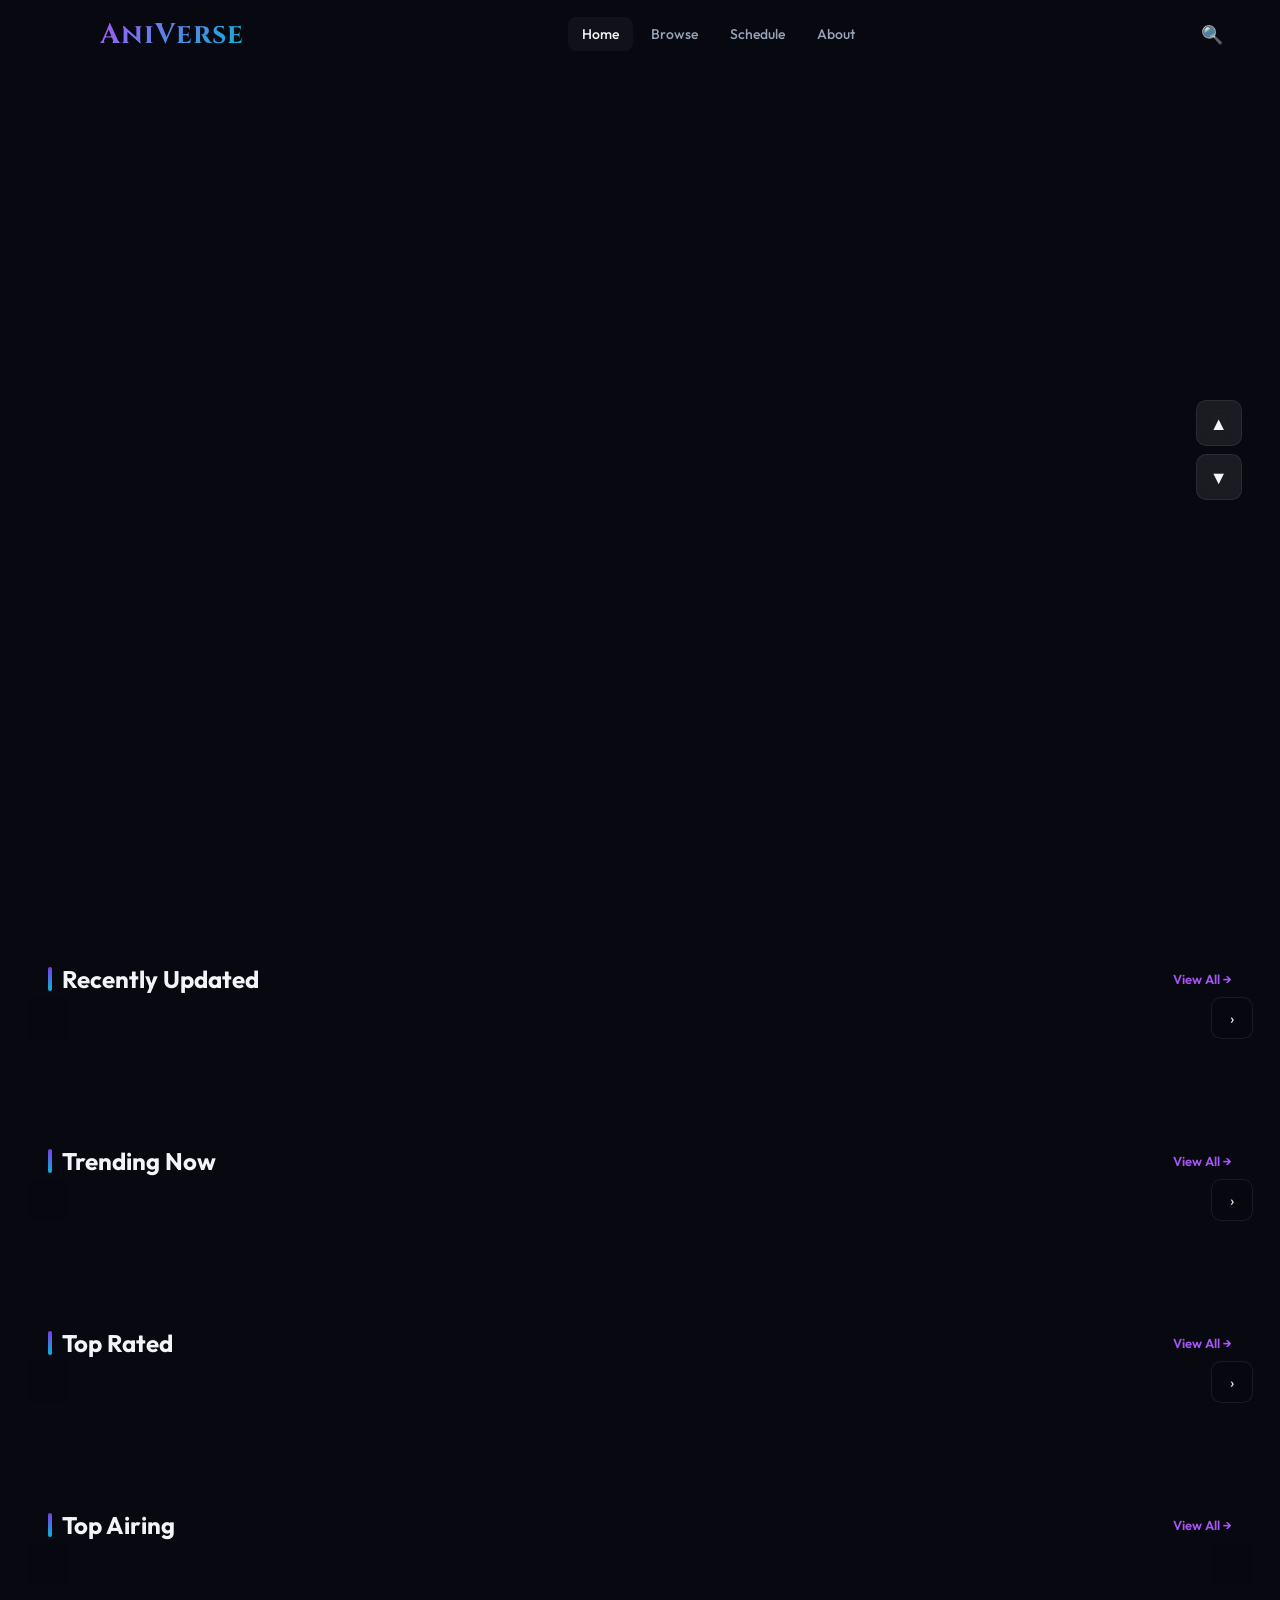
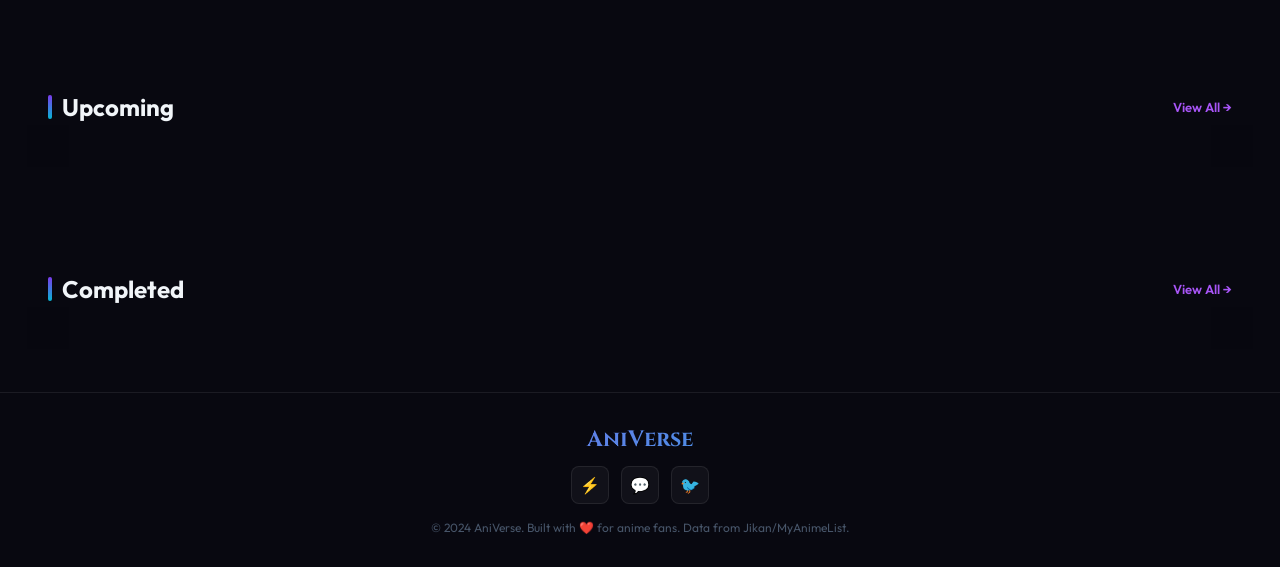
==== commit f0f6c6ac: "Update index.html" ====
--- a/index.html
+++ b/index.html
@@ -3,1160 +3,688 @@
 <head>
 <meta charset="UTF-8">
 <meta name="viewport" content="width=device-width, initial-scale=1.0">
-<title>AniVerse — Watch Anime Online Free</title>
-<meta name="description" content="AniVerse - Stream anime online in HD. Watch the latest episodes, top rated, trending and upcoming anime for free.">
-<meta property="og:title" content="AniVerse — Watch Anime Online Free">
-<meta property="og:description" content="Stream anime online in HD. Watch the latest episodes free.">
+<title>AniVerse - Watch Anime Online Free</title>
+<meta name="description" content="Watch anime online free in HD. Stream the latest anime episodes with sub and dub options.">
+<meta property="og:title" content="AniVerse - Watch Anime Online Free">
+<meta property="og:description" content="Watch anime online free in HD. Stream the latest anime episodes.">
 <meta property="og:type" content="website">
 <link rel="preconnect" href="https://fonts.googleapis.com">
-<link href="https://fonts.googleapis.com/css2?family=Outfit:wght@300;400;500;600;700;800;900&family=Orbitron:wght@400;700;900&display=swap" rel="stylesheet">
+<link href="https://fonts.googleapis.com/css2?family=Outfit:wght@300;400;500;600;700;800;900&family=Cinzel:wght@400;700&display=swap" rel="stylesheet">
 <style>
 /* ===== CSS VARIABLES ===== */
 :root {
   --bg-primary: #080810;
   --bg-secondary: #0d0d1a;
-  --bg-card: #111122;
-  --bg-glass: rgba(255,255,255,0.04);
+  --bg-card: rgba(255,255,255,0.04);
+  --bg-card-hover: rgba(255,255,255,0.08);
   --accent: #7c3aed;
   --accent-bright: #a855f7;
   --accent-glow: rgba(124,58,237,0.4);
-  --neon: #c084fc;
-  --text-primary: #f1f0ff;
-  --text-secondary: #9ca3af;
-  --text-muted: #4b5563;
-  --border: rgba(124,58,237,0.2);
-  --border-bright: rgba(124,58,237,0.5);
-  --gradient-hero: linear-gradient(135deg, #080810 0%, #1a0533 50%, #080810 100%);
+  --accent-2: #06b6d4;
+  --text-primary: #f1f5f9;
+  --text-secondary: #94a3b8;
+  --text-muted: #475569;
+  --border: rgba(255,255,255,0.08);
+  --border-accent: rgba(124,58,237,0.3);
   --radius: 12px;
   --radius-lg: 20px;
+  --shadow-card: 0 8px 32px rgba(0,0,0,0.4);
   --shadow-glow: 0 0 30px rgba(124,58,237,0.3);
-  --font-main: 'Outfit', sans-serif;
-  --font-display: 'Orbitron', monospace;
-  --header-h: 70px;
-}
-
-/* ===== RESET & BASE ===== */
-*, *::before, *::after { box-sizing: border-box; margin: 0; padding: 0; }
-html { scroll-behavior: smooth; }
-body {
-  font-family: var(--font-main);
-  background: var(--bg-primary);
-  color: var(--text-primary);
-  min-height: 100vh;
-  overflow-x: hidden;
-}
-a { text-decoration: none; color: inherit; }
-img { max-width: 100%; display: block; }
-button { cursor: pointer; border: none; outline: none; font-family: var(--font-main); }
-ul { list-style: none; }
+  --header-h: 68px;
+  --transition: 0.3s cubic-bezier(0.4,0,0.2,1);
+}
+
+/* ===== RESET ===== */
+*,*::before,*::after{box-sizing:border-box;margin:0;padding:0}
+html{scroll-behavior:smooth;overflow-x:hidden}
+body{font-family:'Outfit',sans-serif;background:var(--bg-primary);color:var(--text-primary);overflow-x:hidden;min-height:100vh}
+img{max-width:100%;display:block}
+a{text-decoration:none;color:inherit}
+button{cursor:pointer;border:none;background:none;font-family:inherit}
+ul{list-style:none}
 
 /* ===== SCROLLBAR ===== */
-::-webkit-scrollbar { width: 6px; height: 6px; }
-::-webkit-scrollbar-track { background: var(--bg-secondary); }
-::-webkit-scrollbar-thumb { background: var(--accent); border-radius: 3px; }
+::-webkit-scrollbar{width:6px;height:6px}
+::-webkit-scrollbar-track{background:var(--bg-secondary)}
+::-webkit-scrollbar-thumb{background:var(--accent);border-radius:3px}
+
+/* ===== SKELETON ===== */
+.skeleton{background:linear-gradient(90deg,rgba(255,255,255,0.05) 25%,rgba(255,255,255,0.1) 50%,rgba(255,255,255,0.05) 75%);background-size:200% 100%;animation:shimmer 1.5s infinite;border-radius:var(--radius)}
+@keyframes shimmer{0%{background-position:200% 0}100%{background-position:-200% 0}}
 
 /* ===== HEADER ===== */
-.header {
-  position: fixed; top: 0; left: 0; right: 0; z-index: 1000;
-  height: var(--header-h);
-  display: flex; align-items: center;
-  padding: 0 24px;
-  background: rgba(8,8,16,0.85);
-  backdrop-filter: blur(20px);
-  border-bottom: 1px solid var(--border);
-  transition: all 0.3s ease;
-}
-.header.scrolled { background: rgba(8,8,16,0.98); box-shadow: var(--shadow-glow); }
-.header-left { display: flex; align-items: center; gap: 16px; }
-.hamburger {
-  width: 40px; height: 40px;
-  display: flex; flex-direction: column; justify-content: center; align-items: center; gap: 5px;
-  background: var(--bg-glass); border: 1px solid var(--border);
-  border-radius: 10px; cursor: pointer; transition: all 0.3s;
-}
-.hamburger span {
-  display: block; width: 20px; height: 2px;
-  background: var(--text-primary); border-radius: 2px;
-  transition: all 0.3s;
-}
-.hamburger:hover { border-color: var(--accent-bright); background: var(--accent-glow); }
-.logo {
-  font-family: var(--font-display);
-  font-size: 1.5rem; font-weight: 900;
-  background: linear-gradient(135deg, var(--neon), var(--accent-bright));
-  -webkit-background-clip: text; -webkit-text-fill-color: transparent;
-  background-clip: text;
-  letter-spacing: 2px;
-}
-.header-nav { display: flex; align-items: center; gap: 4px; margin-left: 24px; }
-.header-nav a {
-  padding: 8px 14px; border-radius: 8px;
-  font-size: 0.875rem; font-weight: 500;
-  color: var(--text-secondary);
-  transition: all 0.2s;
-}
-.header-nav a:hover, .header-nav a.active {
-  color: var(--text-primary); background: var(--bg-glass);
-}
-.header-right { margin-left: auto; display: flex; align-items: center; gap: 12px; }
-.search-btn {
-  width: 40px; height: 40px;
-  display: flex; align-items: center; justify-content: center;
-  background: var(--bg-glass); border: 1px solid var(--border);
-  border-radius: 10px; color: var(--text-secondary);
-  transition: all 0.3s; font-size: 1.1rem;
-}
-.search-btn:hover { border-color: var(--accent-bright); color: var(--neon); background: var(--accent-glow); }
+#header{position:fixed;top:0;left:0;right:0;height:var(--header-h);z-index:1000;display:flex;align-items:center;padding:0 clamp(16px,4vw,48px);gap:16px;transition:background var(--transition),backdrop-filter var(--transition)}
+#header.scrolled{background:rgba(8,8,16,0.95);backdrop-filter:blur(20px);border-bottom:1px solid var(--border)}
+.header-left{display:flex;align-items:center;gap:12px}
+.hamburger{width:40px;height:40px;display:flex;flex-direction:column;justify-content:center;gap:5px;padding:8px;border-radius:8px;transition:background var(--transition)}
+.hamburger:hover{background:var(--bg-card)}
+.hamburger span{display:block;height:2px;background:var(--text-primary);border-radius:1px;transition:all var(--transition)}
+.logo{font-family:'Cinzel',serif;font-size:clamp(20px,3vw,28px);font-weight:700;background:linear-gradient(135deg,#a855f7,#06b6d4);-webkit-background-clip:text;-webkit-text-fill-color:transparent;background-clip:text;letter-spacing:1px}
+.header-center{flex:1;display:flex;justify-content:center}
+.nav-links{display:flex;align-items:center;gap:4px}
+.nav-links a{padding:8px 14px;border-radius:8px;font-size:14px;font-weight:500;color:var(--text-secondary);transition:all var(--transition)}
+.nav-links a:hover,.nav-links a.active{color:var(--text-primary);background:var(--bg-card)}
+.header-right{display:flex;align-items:center;gap:8px}
+.icon-btn{width:40px;height:40px;display:flex;align-items:center;justify-content:center;border-radius:8px;color:var(--text-secondary);transition:all var(--transition);font-size:18px}
+.icon-btn:hover{background:var(--bg-card);color:var(--text-primary)}
 
 /* ===== SEARCH OVERLAY ===== */
-.search-overlay {
-  position: fixed; inset: 0; z-index: 2000;
-  background: rgba(8,8,16,0.95); backdrop-filter: blur(20px);
-  display: flex; flex-direction: column; align-items: center;
-  padding-top: 100px;
-  opacity: 0; pointer-events: none; transition: opacity 0.3s;
-}
-.search-overlay.open { opacity: 1; pointer-events: all; }
-.search-overlay-inner { width: 100%; max-width: 680px; padding: 0 24px; }
-.search-input-wrap {
-  display: flex; align-items: center; gap: 12px;
-  background: var(--bg-card); border: 2px solid var(--border-bright);
-  border-radius: var(--radius-lg); padding: 16px 20px;
-  box-shadow: var(--shadow-glow);
-}
-.search-input-wrap svg { color: var(--neon); flex-shrink: 0; }
-#searchInput {
-  flex: 1; background: none; border: none; outline: none;
-  font-family: var(--font-main); font-size: 1.1rem;
-  color: var(--text-primary);
-}
-#searchInput::placeholder { color: var(--text-muted); }
-.search-close {
-  background: none; color: var(--text-secondary);
-  font-size: 1.5rem; transition: color 0.2s;
-}
-.search-close:hover { color: var(--neon); }
-.search-results {
-  margin-top: 16px; background: var(--bg-card);
-  border: 1px solid var(--border); border-radius: var(--radius-lg);
-  overflow: hidden; max-height: 480px; overflow-y: auto;
-  display: none;
-}
-.search-results.show { display: block; }
-.search-result-item {
-  display: flex; align-items: center; gap: 14px;
-  padding: 12px 16px; transition: background 0.2s; cursor: pointer;
-}
-.search-result-item:hover { background: var(--bg-glass); }
-.search-result-img {
-  width: 48px; height: 68px; border-radius: 8px;
-  object-fit: cover; flex-shrink: 0; background: var(--bg-secondary);
-}
-.search-result-info h4 { font-size: 0.9rem; font-weight: 600; margin-bottom: 4px; }
-.search-result-info span { font-size: 0.78rem; color: var(--text-muted); }
+#search-overlay{position:fixed;inset:0;z-index:2000;background:rgba(8,8,16,0.96);backdrop-filter:blur(20px);display:none;flex-direction:column;align-items:center;padding-top:80px}
+#search-overlay.active{display:flex}
+.search-box{width:min(680px,90vw);position:relative}
+.search-box input{width:100%;padding:18px 56px 18px 56px;background:rgba(255,255,255,0.06);border:1.5px solid var(--border-accent);border-radius:14px;font-size:18px;color:var(--text-primary);font-family:'Outfit',sans-serif;outline:none;transition:border-color var(--transition)}
+.search-box input:focus{border-color:var(--accent-bright)}
+.search-box input::placeholder{color:var(--text-muted)}
+.search-icon-inner{position:absolute;left:18px;top:50%;transform:translateY(-50%);color:var(--text-muted);font-size:20px}
+.search-close{position:absolute;right:18px;top:50%;transform:translateY(-50%);color:var(--text-muted);font-size:20px;cursor:pointer;transition:color var(--transition)}
+.search-close:hover{color:var(--text-primary)}
+#search-results{width:min(680px,90vw);margin-top:12px;background:rgba(13,13,26,0.98);border:1px solid var(--border);border-radius:var(--radius);overflow:hidden;max-height:60vh;overflow-y:auto}
+.search-item{display:flex;align-items:center;gap:12px;padding:12px 16px;cursor:pointer;transition:background var(--transition);border-bottom:1px solid var(--border)}
+.search-item:hover{background:var(--bg-card)}
+.search-item img{width:44px;height:62px;object-fit:cover;border-radius:6px;flex-shrink:0}
+.search-item-info h4{font-size:14px;font-weight:600;margin-bottom:4px}
+.search-item-info p{font-size:12px;color:var(--text-secondary)}
 
 /* ===== SIDEBAR ===== */
-.sidebar {
-  position: fixed; top: 0; left: -300px; width: 300px; height: 100vh;
-  background: var(--bg-secondary); border-right: 1px solid var(--border);
-  z-index: 1500; transition: left 0.35s cubic-bezier(0.4,0,0.2,1);
-  display: flex; flex-direction: column; padding: 24px 0;
-  overflow-y: auto;
-}
-.sidebar.open { left: 0; }
-.sidebar-overlay {
-  position: fixed; inset: 0; z-index: 1400;
-  background: rgba(0,0,0,0.6); backdrop-filter: blur(4px);
-  opacity: 0; pointer-events: none; transition: opacity 0.3s;
-}
-.sidebar-overlay.open { opacity: 1; pointer-events: all; }
-.sidebar-header { display: flex; align-items: center; justify-content: space-between; padding: 0 24px 24px; border-bottom: 1px solid var(--border); margin-bottom: 8px; }
-.sidebar-close { background: none; color: var(--text-secondary); font-size: 1.5rem; transition: color 0.2s; }
-.sidebar-close:hover { color: var(--neon); }
-.sidebar-nav a {
-  display: flex; align-items: center; gap: 12px;
-  padding: 14px 24px; color: var(--text-secondary);
-  font-size: 0.95rem; font-weight: 500;
-  transition: all 0.2s; border-left: 3px solid transparent;
-}
-.sidebar-nav a:hover, .sidebar-nav a.active {
-  color: var(--text-primary); background: var(--bg-glass);
-  border-left-color: var(--accent-bright);
-}
-.sidebar-nav a svg { flex-shrink: 0; }
+#sidebar{position:fixed;top:0;left:0;height:100vh;width:260px;background:rgba(8,8,16,0.98);backdrop-filter:blur(20px);z-index:1500;transform:translateX(-100%);transition:transform var(--transition);border-right:1px solid var(--border);padding-top:var(--header-h)}
+#sidebar.open{transform:translateX(0)}
+#sidebar-overlay{position:fixed;inset:0;background:rgba(0,0,0,0.6);z-index:1400;display:none}
+#sidebar-overlay.active{display:block}
+.sidebar-nav{padding:24px 16px}
+.sidebar-nav a{display:flex;align-items:center;gap:12px;padding:12px 16px;border-radius:10px;color:var(--text-secondary);font-weight:500;margin-bottom:4px;transition:all var(--transition)}
+.sidebar-nav a:hover{background:var(--bg-card);color:var(--text-primary)}
+.sidebar-nav a span{font-size:18px}
 
 /* ===== HERO SLIDER ===== */
-.hero {
-  position: relative; height: 100vh; min-height: 580px;
-  overflow: hidden; margin-top: 0;
-}
-.hero-slides { position: relative; width: 100%; height: 100%; }
-.hero-slide {
-  position: absolute; inset: 0;
-  opacity: 0; transition: opacity 0.8s ease;
-  will-change: opacity;
-}
-.hero-slide.active { opacity: 1; }
-.hero-bg {
-  position: absolute; inset: 0;
-  background-size: cover; background-position: center;
-  filter: blur(2px) brightness(0.4) saturate(1.2);
-  transform: scale(1.05);
-  transition: transform 6s ease;
-}
-.hero-slide.active .hero-bg { transform: scale(1); }
-.hero-overlay {
-  position: absolute; inset: 0;
-  background: linear-gradient(
-    to right,
-    rgba(8,8,16,0.95) 0%,
-    rgba(8,8,16,0.7) 50%,
-    rgba(8,8,16,0.1) 100%
-  ), linear-gradient(to top, rgba(8,8,16,1) 0%, transparent 40%);
-}
-.hero-content {
-  position: absolute; bottom: 0; left: 0; right: 0;
-  padding: 0 6% 120px;
-  display: flex; flex-direction: column;
-  max-width: 650px;
-  transform: translateY(20px); opacity: 0;
-  transition: all 0.6s ease 0.2s;
-}
-.hero-slide.active .hero-content { transform: translateY(0); opacity: 1; }
-.hero-rank {
-  font-family: var(--font-display);
-  font-size: 0.7rem; letter-spacing: 3px;
-  color: var(--neon); margin-bottom: 12px;
-  text-transform: uppercase;
-}
-.hero-title {
-  font-size: clamp(2rem, 5vw, 3.5rem);
-  font-weight: 800; line-height: 1.1;
-  margin-bottom: 12px;
-  text-shadow: 0 2px 20px rgba(0,0,0,0.5);
-}
-.hero-meta {
-  display: flex; align-items: center; gap: 12px;
-  margin-bottom: 14px; flex-wrap: wrap;
-}
-.hero-score {
-  display: flex; align-items: center; gap: 5px;
-  color: #fbbf24; font-weight: 700; font-size: 0.9rem;
-}
-.hero-genres { display: flex; gap: 6px; flex-wrap: wrap; }
-.genre-tag {
-  padding: 3px 10px; border-radius: 20px;
-  background: var(--bg-glass); border: 1px solid var(--border);
-  font-size: 0.75rem; color: var(--text-secondary);
-}
-.hero-synopsis {
-  font-size: 0.9rem; line-height: 1.7;
-  color: var(--text-secondary); margin-bottom: 24px;
-  display: -webkit-box; -webkit-line-clamp: 3; -webkit-box-orient: vertical;
-  overflow: hidden;
-}
-.hero-actions { display: flex; gap: 12px; flex-wrap: wrap; }
-.btn-primary {
-  padding: 12px 28px; border-radius: 10px;
-  background: linear-gradient(135deg, var(--accent), var(--accent-bright));
-  color: #fff; font-weight: 700; font-size: 0.9rem;
-  transition: all 0.3s;
-  box-shadow: 0 4px 20px var(--accent-glow);
-}
-.btn-primary:hover { transform: translateY(-2px); box-shadow: 0 8px 30px var(--accent-glow); }
-.btn-secondary {
-  padding: 12px 24px; border-radius: 10px;
-  background: rgba(255,255,255,0.08); border: 1px solid rgba(255,255,255,0.15);
-  color: var(--text-primary); font-weight: 600; font-size: 0.9rem;
-  transition: all 0.3s; backdrop-filter: blur(4px);
-}
-.btn-secondary:hover { background: rgba(255,255,255,0.15); transform: translateY(-2px); }
-
-/* Hero Controls */
-.hero-arrows {
-  position: absolute; bottom: 100px; right: 6%;
-  display: flex; gap: 10px; z-index: 10;
-}
-.hero-arrow {
-  width: 44px; height: 44px;
-  display: flex; align-items: center; justify-content: center;
-  background: rgba(255,255,255,0.08); border: 1px solid rgba(255,255,255,0.15);
-  border-radius: 10px; color: var(--text-primary);
-  transition: all 0.3s; cursor: pointer; backdrop-filter: blur(4px);
-}
-.hero-arrow:hover { background: var(--accent); border-color: var(--accent); }
-.hero-dots {
-  position: absolute; bottom: 40px; left: 50%;
-  transform: translateX(-50%);
-  display: flex; gap: 8px; z-index: 10;
-}
-.hero-dot {
-  width: 8px; height: 8px; border-radius: 4px;
-  background: rgba(255,255,255,0.3); cursor: pointer;
-  transition: all 0.3s;
-}
-.hero-dot.active { width: 24px; background: var(--neon); }
-
-/* ===== SECTION COMMON ===== */
-.section { padding: 60px 0; }
-.section-header {
-  display: flex; align-items: center; justify-content: space-between;
-  padding: 0 24px 20px; max-width: 1600px; margin: 0 auto;
-}
-.section-title {
-  display: flex; align-items: center; gap: 12px;
-  font-size: 1.2rem; font-weight: 700;
-}
-.section-title::before {
-  content: '';
-  display: block; width: 4px; height: 22px;
-  background: linear-gradient(to bottom, var(--neon), var(--accent));
-  border-radius: 2px;
-}
-.section-more {
-  font-size: 0.83rem; color: var(--accent-bright);
-  font-weight: 600; transition: color 0.2s;
-  display: flex; align-items: center; gap: 4px;
-}
-.section-more:hover { color: var(--neon); }
-
-/* ===== SKELETON LOADING ===== */
-.skeleton {
-  background: linear-gradient(90deg, var(--bg-card) 25%, var(--bg-secondary) 50%, var(--bg-card) 75%);
-  background-size: 200% 100%;
-  animation: shimmer 1.5s infinite;
-  border-radius: var(--radius);
-}
-@keyframes shimmer {
-  0% { background-position: 200% 0; }
-  100% { background-position: -200% 0; }
-}
-.skeleton-card {
-  flex: 0 0 160px; height: 240px; border-radius: var(--radius);
-  background: linear-gradient(90deg, var(--bg-card) 25%, #1a1a2e 50%, var(--bg-card) 75%);
-  background-size: 200% 100%;
-  animation: shimmer 1.5s infinite;
-}
-
-/* ===== SLIDER WRAPPER ===== */
-.slider-section { position: relative; }
-.slider-outer { position: relative; }
-.slider-track-wrap {
-  overflow: hidden; padding: 4px 24px 20px;
-  cursor: grab; user-select: none;
-  max-width: 1600px; margin: 0 auto;
-}
-.slider-track-wrap:active { cursor: grabbing; }
-.slider-track {
-  display: flex; gap: 14px;
-  transition: transform 0.4s cubic-bezier(0.25,0.46,0.45,0.94);
-  will-change: transform;
-  min-width: max-content;
-}
-
-/* Slider Nav Buttons */
-.slider-nav {
-  position: absolute; top: 50%; transform: translateY(-50%);
-  width: 44px; height: 80px;
-  display: flex; align-items: center; justify-content: center;
-  background: linear-gradient(to right, rgba(8,8,16,0.9), transparent);
-  border: none; color: #fff; font-size: 1.3rem;
-  cursor: pointer; z-index: 10;
-  transition: all 0.3s; opacity: 0.7;
-}
-.slider-nav:hover { opacity: 1; }
-.slider-nav.prev { left: 0; border-radius: 0 8px 8px 0; }
-.slider-nav.next { right: 0; background: linear-gradient(to left, rgba(8,8,16,0.9), transparent); border-radius: 8px 0 0 8px; }
-.slider-nav.hidden { opacity: 0; pointer-events: none; }
+#hero{position:relative;width:100%;height:100vh;min-height:560px;max-height:900px;overflow:hidden;margin-top:0}
+.hero-track{display:flex;height:100%;transition:transform 0.8s cubic-bezier(0.77,0,0.175,1)}
+.hero-slide{position:relative;min-width:100%;height:100%;overflow:hidden;flex-shrink:0}
+.hero-bg{position:absolute;inset:0;background-size:cover;background-position:center top;transition:transform 8s ease}
+.hero-slide.active .hero-bg{transform:scale(1.05)}
+.hero-overlay{position:absolute;inset:0;background:linear-gradient(90deg,rgba(8,8,16,0.95) 0%,rgba(8,8,16,0.6) 50%,transparent 100%),linear-gradient(0deg,rgba(8,8,16,0.9) 0%,transparent 50%)}
+.hero-content{position:absolute;bottom:0;left:0;right:0;padding:clamp(24px,5vw,80px);padding-top:var(--header-h);display:flex;flex-direction:column;justify-content:flex-end;height:100%}
+.hero-meta{display:flex;align-items:center;gap:10px;margin-bottom:16px;flex-wrap:wrap}
+.hero-badge{padding:4px 12px;border-radius:100px;font-size:11px;font-weight:700;letter-spacing:0.5px;text-transform:uppercase}
+.badge-score{background:linear-gradient(135deg,#f59e0b,#ef4444);color:#fff}
+.badge-type{background:var(--accent);color:#fff}
+.badge-ep{background:rgba(255,255,255,0.1);color:var(--text-secondary);border:1px solid var(--border)}
+.hero-title{font-size:clamp(28px,5vw,72px);font-weight:800;line-height:1.1;margin-bottom:12px;max-width:700px;opacity:0;transform:translateY(30px);transition:all 0.6s ease 0.2s}
+.hero-slide.active .hero-title{opacity:1;transform:translateY(0)}
+.hero-genres{display:flex;gap:8px;flex-wrap:wrap;margin-bottom:16px;opacity:0;transition:opacity 0.6s ease 0.35s}
+.hero-slide.active .hero-genres{opacity:1}
+.genre-pill{padding:4px 12px;background:rgba(255,255,255,0.08);border:1px solid var(--border);border-radius:100px;font-size:12px;color:var(--text-secondary)}
+.hero-synopsis{font-size:clamp(13px,1.5vw,15px);color:var(--text-secondary);max-width:560px;line-height:1.7;margin-bottom:28px;display:-webkit-box;-webkit-line-clamp:3;-webkit-box-orient:vertical;overflow:hidden;opacity:0;transform:translateY(20px);transition:all 0.6s ease 0.45s}
+.hero-slide.active .hero-synopsis{opacity:1;transform:translateY(0)}
+.hero-actions{display:flex;gap:12px;flex-wrap:wrap;opacity:0;transition:opacity 0.6s ease 0.55s}
+.hero-slide.active .hero-actions{opacity:1}
+.btn-watch{display:flex;align-items:center;gap:8px;padding:14px 28px;background:linear-gradient(135deg,var(--accent),var(--accent-bright));color:#fff;border-radius:10px;font-weight:700;font-size:15px;transition:all var(--transition);box-shadow:0 4px 20px var(--accent-glow)}
+.btn-watch:hover{transform:translateY(-2px);box-shadow:0 8px 30px var(--accent-glow)}
+.btn-details{display:flex;align-items:center;gap:8px;padding:14px 28px;background:rgba(255,255,255,0.1);backdrop-filter:blur(10px);color:#fff;border-radius:10px;font-weight:600;font-size:15px;border:1px solid rgba(255,255,255,0.15);transition:all var(--transition)}
+.btn-details:hover{background:rgba(255,255,255,0.18)}
+.hero-arrows{position:absolute;right:clamp(16px,3vw,40px);bottom:50%;transform:translateY(50%);display:flex;flex-direction:column;gap:8px;z-index:10}
+.hero-arrow{width:46px;height:46px;background:rgba(255,255,255,0.08);backdrop-filter:blur(10px);border:1px solid var(--border);border-radius:10px;display:flex;align-items:center;justify-content:center;color:var(--text-primary);font-size:18px;cursor:pointer;transition:all var(--transition)}
+.hero-arrow:hover{background:var(--accent);border-color:var(--accent)}
+.hero-dots{position:absolute;bottom:32px;right:clamp(16px,3vw,40px);display:flex;gap:6px;z-index:10}
+.hero-dot{width:6px;height:6px;background:rgba(255,255,255,0.3);border-radius:3px;cursor:pointer;transition:all var(--transition)}
+.hero-dot.active{width:24px;background:var(--accent-bright)}
+.hero-progress{position:absolute;bottom:0;left:0;height:3px;background:linear-gradient(90deg,var(--accent),var(--accent-2));transition:width 0.1s linear}
+
+/* ===== MAIN CONTENT ===== */
+main{padding-top:0}
+.section{padding:clamp(32px,5vw,64px) clamp(16px,4vw,48px)}
+.section-header{display:flex;align-items:center;justify-content:space-between;margin-bottom:24px}
+.section-title{font-size:clamp(18px,2.5vw,24px);font-weight:700;display:flex;align-items:center;gap:10px}
+.section-title::before{content:'';width:4px;height:24px;background:linear-gradient(180deg,var(--accent),var(--accent-2));border-radius:2px;display:block}
+.section-link{font-size:13px;color:var(--accent-bright);font-weight:600;transition:opacity var(--transition)}
+.section-link:hover{opacity:0.7}
+
+/* ===== SLIDER WIDGET ===== */
+.slider-container{position:relative}
+.slider-track-wrap{overflow:hidden;position:relative}
+.slider-track{display:flex;gap:12px;transition:transform 0.5s cubic-bezier(0.4,0,0.2,1);will-change:transform}
+.slider-btn{position:absolute;top:50%;transform:translateY(-50%);z-index:10;width:42px;height:42px;background:rgba(8,8,16,0.9);backdrop-filter:blur(10px);border:1px solid var(--border);border-radius:10px;display:flex;align-items:center;justify-content:center;color:var(--text-primary);font-size:16px;cursor:pointer;transition:all var(--transition)}
+.slider-btn:hover{background:var(--accent);border-color:var(--accent);box-shadow:var(--shadow-glow)}
+.slider-btn.prev{left:-21px}
+.slider-btn.next{right:-21px}
+.slider-btn:disabled{opacity:0.3;cursor:not-allowed}
 
 /* ===== ANIME CARD ===== */
-.anime-card {
-  flex: 0 0 160px; position: relative;
-  border-radius: var(--radius); overflow: hidden;
-  cursor: pointer; transition: all 0.35s cubic-bezier(0.34,1.56,0.64,1);
-  background: var(--bg-card);
-}
-.anime-card:hover { transform: translateY(-8px) scale(1.03); z-index: 5; box-shadow: 0 20px 40px rgba(0,0,0,0.5), 0 0 20px var(--accent-glow); }
-.anime-card-img {
-  width: 100%; height: 230px;
-  object-fit: cover; display: block;
-  transition: filter 0.3s;
-  background: var(--bg-secondary);
-}
-.anime-card:hover .anime-card-img { filter: brightness(0.7); }
-.anime-card-overlay {
-  position: absolute; bottom: 0; left: 0; right: 0;
-  background: linear-gradient(to top, rgba(8,8,16,0.98) 0%, transparent 100%);
-  padding: 40px 10px 10px;
-}
-.anime-card-title {
-  font-size: 0.78rem; font-weight: 600;
-  white-space: nowrap; overflow: hidden; text-overflow: ellipsis;
-  margin-bottom: 4px;
-}
-.anime-card-sub { font-size: 0.7rem; color: var(--text-muted); }
-.badge {
-  position: absolute; padding: 2px 6px; border-radius: 5px;
-  font-size: 0.65rem; font-weight: 700; text-transform: uppercase;
-}
-.badge-score {
-  top: 8px; left: 8px;
-  background: rgba(251,191,36,0.9); color: #000;
-  display: flex; align-items: center; gap: 3px;
-}
-.badge-ep {
-  top: 8px; right: 8px;
-  background: rgba(124,58,237,0.9); color: #fff;
-}
-.badge-hd {
-  bottom: 52px; right: 8px;
-  background: rgba(16,185,129,0.9); color: #fff;
-}
-.badge-type {
-  bottom: 52px; left: 8px;
-  background: rgba(239,68,68,0.85); color: #fff;
-}
-.card-hover-btns {
-  position: absolute; top: 50%; left: 50%; transform: translate(-50%,-50%);
-  display: flex; gap: 8px;
-  opacity: 0; transition: opacity 0.3s;
-  z-index: 5;
-}
-.anime-card:hover .card-hover-btns { opacity: 1; }
-.card-hover-btn {
-  width: 40px; height: 40px;
-  background: var(--accent); border-radius: 50%;
-  display: flex; align-items: center; justify-content: center;
-  color: #fff; font-size: 0.9rem;
-  transition: all 0.2s;
-}
-.card-hover-btn:hover { background: var(--neon); transform: scale(1.1); }
-
-/* ===== SECTION SEPARATOR ===== */
-.section-sep {
-  height: 1px; max-width: 1600px; margin: 0 auto;
-  background: linear-gradient(to right, transparent, var(--border), transparent);
-}
-
-/* ===== ERROR STATE ===== */
-.widget-error {
-  padding: 40px 24px; text-align: center;
-  color: var(--text-muted); font-size: 0.9rem;
-}
-.widget-error button {
-  margin-top: 12px; padding: 8px 20px; border-radius: 8px;
-  background: var(--accent); color: #fff; font-size: 0.85rem;
-  font-weight: 600; transition: all 0.2s;
-}
-.widget-error button:hover { background: var(--accent-bright); }
+.anime-card{flex-shrink:0;width:clamp(140px,14vw,180px);cursor:pointer;position:relative;border-radius:var(--radius);overflow:hidden;background:var(--bg-card);border:1px solid var(--border);transition:all var(--transition);transform:translateZ(0)}
+.anime-card:hover{transform:translateY(-6px) scale(1.02);border-color:var(--border-accent);box-shadow:var(--shadow-card),var(--shadow-glow)}
+.card-poster{width:100%;aspect-ratio:3/4;object-fit:cover;display:block;transition:transform var(--transition)}
+.anime-card:hover .card-poster{transform:scale(1.05)}
+.card-poster-wrap{position:relative;overflow:hidden}
+.card-badges{position:absolute;top:8px;left:8px;display:flex;flex-direction:column;gap:4px}
+.card-badge{padding:2px 7px;border-radius:5px;font-size:10px;font-weight:700;letter-spacing:0.3px}
+.card-badge.score{background:linear-gradient(135deg,#f59e0b,#ef4444);color:#fff}
+.card-badge.hd{background:rgba(6,182,212,0.9);color:#fff}
+.card-badge.ep{background:rgba(0,0,0,0.8);color:var(--text-secondary);border:1px solid rgba(255,255,255,0.1)}
+.card-type-badge{position:absolute;top:8px;right:8px;padding:2px 7px;border-radius:5px;font-size:10px;font-weight:700;background:var(--accent);color:#fff}
+.card-overlay{position:absolute;inset:0;background:linear-gradient(0deg,rgba(8,8,16,0.95) 0%,transparent 50%);opacity:0;transition:opacity var(--transition);display:flex;align-items:flex-end;padding:12px}
+.anime-card:hover .card-overlay{opacity:1}
+.card-play{width:36px;height:36px;background:var(--accent);border-radius:50%;display:flex;align-items:center;justify-content:center;margin:0 auto 8px;font-size:14px;flex-shrink:0}
+.card-info{padding:10px}
+.card-title{font-size:12px;font-weight:600;color:var(--text-primary);line-height:1.4;display:-webkit-box;-webkit-line-clamp:2;-webkit-box-orient:vertical;overflow:hidden}
+.card-sub-info{font-size:11px;color:var(--text-muted);margin-top:4px}
+.card-skeleton{flex-shrink:0;width:clamp(140px,14vw,180px)}
+.card-skeleton .poster-skel{aspect-ratio:3/4;border-radius:var(--radius) var(--radius) 0 0}
+.card-skeleton .title-skel{height:12px;margin:10px 10px 6px;border-radius:4px}
+.card-skeleton .sub-skel{height:10px;margin:0 10px 10px;width:60%;border-radius:4px}
 
 /* ===== FOOTER ===== */
-.footer {
-  background: var(--bg-secondary);
-  border-top: 1px solid var(--border);
-  padding: 30px 24px;
-  text-align: center;
-}
-.footer-logo {
-  font-family: var(--font-display);
-  font-size: 1.3rem; font-weight: 900;
-  background: linear-gradient(135deg, var(--neon), var(--accent-bright));
-  -webkit-background-clip: text; -webkit-text-fill-color: transparent;
-  background-clip: text; margin-bottom: 16px;
-}
-.footer-socials { display: flex; justify-content: center; gap: 12px; margin-bottom: 16px; }
-.footer-social {
-  width: 38px; height: 38px;
-  background: var(--bg-glass); border: 1px solid var(--border);
-  border-radius: 8px; display: flex; align-items: center; justify-content: center;
-  color: var(--text-secondary); transition: all 0.3s; font-size: 1rem;
-}
-.footer-social:hover { border-color: var(--accent-bright); color: var(--neon); background: var(--accent-glow); }
-.footer-copy { font-size: 0.78rem; color: var(--text-muted); }
-.footer-copy span { color: var(--accent-bright); }
-
-/* ===== RESPONSIVE ===== */
-@media (max-width: 768px) {
-  .header-nav { display: none; }
-  .hero-content { padding: 0 20px 100px; }
-  .hero-arrows { display: none; }
-  .anime-card { flex: 0 0 130px; }
-  .anime-card-img { height: 190px; }
-  .section { padding: 40px 0; }
-}
-@media (max-width: 480px) {
-  .anime-card { flex: 0 0 115px; }
-  .anime-card-img { height: 170px; }
-}
-
-/* ===== PAGE LOAD ANIMATION ===== */
-@keyframes fadeInUp {
-  from { opacity: 0; transform: translateY(30px); }
-  to { opacity: 1; transform: translateY(0); }
-}
-.fade-in-up { animation: fadeInUp 0.6s ease forwards; }
-
-/* Scroll to top button */
-.back-to-top {
-  position: fixed; bottom: 30px; right: 30px; z-index: 500;
-  width: 44px; height: 44px;
-  background: var(--accent); border-radius: 12px;
-  display: flex; align-items: center; justify-content: center;
-  color: #fff; font-size: 1.1rem;
-  opacity: 0; pointer-events: none;
-  transition: all 0.3s; box-shadow: var(--shadow-glow);
-}
-.back-to-top.show { opacity: 1; pointer-events: all; }
-.back-to-top:hover { transform: translateY(-4px); background: var(--accent-bright); }
+footer{border-top:1px solid var(--border);padding:32px clamp(16px,4vw,48px);text-align:center}
+.footer-logo{font-family:'Cinzel',serif;font-size:22px;font-weight:700;background:linear-gradient(135deg,#a855f7,#06b6d4);-webkit-background-clip:text;-webkit-text-fill-color:transparent;background-clip:text;margin-bottom:12px}
+.footer-socials{display:flex;justify-content:center;gap:12px;margin-bottom:16px}
+.social-btn{width:38px;height:38px;background:var(--bg-card);border:1px solid var(--border);border-radius:8px;display:flex;align-items:center;justify-content:center;color:var(--text-secondary);font-size:16px;transition:all var(--transition)}
+.social-btn:hover{background:var(--accent);color:#fff;border-color:var(--accent)}
+.footer-copy{font-size:12px;color:var(--text-muted)}
+
+/* ===== MOBILE NAV ===== */
+@media(max-width:768px){
+  .nav-links{display:none}
+  .hero-arrows{display:none}
+  #hero{height:100svh;min-height:480px}
+  .hero-content{padding:16px;padding-top:var(--header-h)}
+  .slider-btn.prev{left:-10px}
+  .slider-btn.next{right:-10px}
+}
+@media(max-width:480px){
+  .anime-card{width:clamp(120px,42vw,155px)}
+  .card-skeleton{width:clamp(120px,42vw,155px)}
+}
+
+/* ===== ANIMATIONS ===== */
+@keyframes fadeIn{from{opacity:0;transform:translateY(20px)}to{opacity:1;transform:translateY(0)}}
+.fade-in{animation:fadeIn 0.5s ease forwards}
+@keyframes pulse{0%,100%{opacity:1}50%{opacity:0.5}}
 </style>
 </head>
 <body>
 
-<!-- ===== SIDEBAR OVERLAY ===== -->
-<div class="sidebar-overlay" id="sidebarOverlay" onclick="closeSidebar()"></div>
-
-<!-- ===== SIDEBAR ===== -->
-<nav class="sidebar" id="sidebar">
-  <div class="sidebar-header">
-    <span class="logo">AniVerse</span>
-    <button class="sidebar-close" onclick="closeSidebar()">✕</button>
-  </div>
-  <nav class="sidebar-nav">
-    <a href="index.html" class="active">
-      <svg width="18" height="18" viewBox="0 0 24 24" fill="none" stroke="currentColor" stroke-width="2"><path d="M3 9l9-7 9 7v11a2 2 0 01-2 2H5a2 2 0 01-2-2z"/></svg>
-      Home
-    </a>
-    <a href="search.html">
-      <svg width="18" height="18" viewBox="0 0 24 24" fill="none" stroke="currentColor" stroke-width="2"><circle cx="11" cy="11" r="8"/><line x1="21" y1="21" x2="16.65" y2="16.65"/></svg>
-      Browse
-    </a>
-    <a href="schedule.html">
-      <svg width="18" height="18" viewBox="0 0 24 24" fill="none" stroke="currentColor" stroke-width="2"><rect x="3" y="4" width="18" height="18" rx="2" ry="2"/><line x1="16" y1="2" x2="16" y2="6"/><line x1="8" y1="2" x2="8" y2="6"/><line x1="3" y1="10" x2="21" y2="10"/></svg>
-      Schedule
-    </a>
-    <a href="creator.html">
-      <svg width="18" height="18" viewBox="0 0 24 24" fill="none" stroke="currentColor" stroke-width="2"><path d="M20 21v-2a4 4 0 00-4-4H8a4 4 0 00-4 4v2"/><circle cx="12" cy="7" r="4"/></svg>
-      Creator
-    </a>
-  </nav>
-</nav>
-
 <!-- ===== HEADER ===== -->
-<header class="header" id="header">
+<header id="header">
   <div class="header-left">
-    <button class="hamburger" onclick="openSidebar()" aria-label="Menu">
+    <button class="hamburger" id="hamburger-btn" aria-label="Menu">
       <span></span><span></span><span></span>
     </button>
     <a href="index.html" class="logo">AniVerse</a>
-    <nav class="header-nav">
+  </div>
+  <div class="header-center">
+    <nav class="nav-links">
       <a href="index.html" class="active">Home</a>
       <a href="search.html">Browse</a>
       <a href="schedule.html">Schedule</a>
-      <a href="creator.html">Creator</a>
+      <a href="creator.html">About</a>
     </nav>
   </div>
   <div class="header-right">
-    <button class="search-btn" onclick="openSearch()" aria-label="Search">
-      <svg width="18" height="18" viewBox="0 0 24 24" fill="none" stroke="currentColor" stroke-width="2.5"><circle cx="11" cy="11" r="8"/><line x1="21" y1="21" x2="16.65" y2="16.65"/></svg>
-    </button>
+    <button class="icon-btn" id="search-btn" aria-label="Search">🔍</button>
   </div>
 </header>
 
+<!-- ===== SIDEBAR ===== -->
+<div id="sidebar-overlay"></div>
+<nav id="sidebar">
+  <div class="sidebar-nav">
+    <a href="index.html"><span>🏠</span> Home</a>
+    <a href="search.html"><span>🔍</span> Browse</a>
+    <a href="schedule.html"><span>📅</span> Schedule</a>
+    <a href="search.html?type=movie"><span>🎬</span> Movies</a>
+    <a href="search.html?status=airing"><span>📺</span> Airing</a>
+    <a href="creator.html"><span>👤</span> About</a>
+  </div>
+</nav>
+
 <!-- ===== SEARCH OVERLAY ===== -->
-<div class="search-overlay" id="searchOverlay">
-  <div class="search-overlay-inner">
-    <div class="search-input-wrap">
-      <svg width="20" height="20" viewBox="0 0 24 24" fill="none" stroke="currentColor" stroke-width="2.5"><circle cx="11" cy="11" r="8"/><line x1="21" y1="21" x2="16.65" y2="16.65"/></svg>
-      <input type="text" id="searchInput" placeholder="Search anime..." autocomplete="off">
-      <button class="search-close" onclick="closeSearch()">✕</button>
-    </div>
-    <div class="search-results" id="searchResults"></div>
+<div id="search-overlay">
+  <div class="search-box">
+    <span class="search-icon-inner">🔍</span>
+    <input type="text" id="search-input" placeholder="Search anime..." autocomplete="off">
+    <span class="search-close" id="search-close">✕</span>
   </div>
+  <div id="search-results"></div>
 </div>
 
 <!-- ===== HERO SLIDER ===== -->
-<section class="hero" id="heroSection">
-  <div class="hero-slides" id="heroSlides">
-    <!-- Populated by JS -->
-    <div class="hero-slide active">
-      <div class="hero-bg skeleton" style="filter:none;transform:none;"></div>
-    </div>
+<section id="hero">
+  <div class="hero-track" id="hero-track"></div>
+  <div class="hero-arrows">
+    <button class="hero-arrow" id="hero-prev">▲</button>
+    <button class="hero-arrow" id="hero-next">▼</button>
   </div>
-  <div class="hero-arrows">
-    <button class="hero-arrow" id="heroPrev" onclick="heroNav(-1)">&#8592;</button>
-    <button class="hero-arrow" id="heroNext" onclick="heroNav(1)">&#8594;</button>
-  </div>
-  <div class="hero-dots" id="heroDots"></div>
+  <div class="hero-dots" id="hero-dots"></div>
+  <div class="hero-progress" id="hero-progress"></div>
 </section>
 
-<!-- ===== HOMEPAGE SECTIONS ===== -->
-<main id="mainContent" style="padding-top: 0;">
-
+<!-- ===== MAIN ===== -->
+<main>
   <!-- Recently Updated -->
   <section class="section" id="sec-recent">
     <div class="section-header">
       <h2 class="section-title">Recently Updated</h2>
-      <a href="search.html" class="section-more">See All →</a>
-    </div>
-    <div class="slider-section slider-outer" id="wrap-recent">
-      <button class="slider-nav prev" onclick="sliderNav('recent',-1)">&#8592;</button>
-      <div class="slider-track-wrap" id="drag-recent">
-        <div class="slider-track" id="track-recent">
-          <!-- Skeletons -->
-          <div class="skeleton-card"></div><div class="skeleton-card"></div>
-          <div class="skeleton-card"></div><div class="skeleton-card"></div>
-          <div class="skeleton-card"></div><div class="skeleton-card"></div>
-        </div>
-      </div>
-      <button class="slider-nav next" onclick="sliderNav('recent',1)">&#8594;</button>
+      <a href="search.html?sort=recent" class="section-link">View All →</a>
+    </div>
+    <div class="slider-container">
+      <button class="slider-btn prev" data-target="recent">‹</button>
+      <div class="slider-track-wrap">
+        <div class="slider-track" id="track-recent"></div>
+      </div>
+      <button class="slider-btn next" data-target="recent">›</button>
     </div>
   </section>
-
-  <div class="section-sep"></div>
 
   <!-- Trending Now -->
   <section class="section" id="sec-trending">
     <div class="section-header">
-      <h2 class="section-title">🔥 Trending Now</h2>
-      <a href="search.html?sort=bypopularity" class="section-more">See All →</a>
-    </div>
-    <div class="slider-section slider-outer" id="wrap-trending">
-      <button class="slider-nav prev" onclick="sliderNav('trending',-1)">&#8592;</button>
-      <div class="slider-track-wrap" id="drag-trending">
-        <div class="slider-track" id="track-trending">
-          <div class="skeleton-card"></div><div class="skeleton-card"></div>
-          <div class="skeleton-card"></div><div class="skeleton-card"></div>
-          <div class="skeleton-card"></div><div class="skeleton-card"></div>
-        </div>
-      </div>
-      <button class="slider-nav next" onclick="sliderNav('trending',1)">&#8594;</button>
+      <h2 class="section-title">Trending Now</h2>
+      <a href="search.html?sort=bypopularity" class="section-link">View All →</a>
+    </div>
+    <div class="slider-container">
+      <button class="slider-btn prev" data-target="trending">‹</button>
+      <div class="slider-track-wrap">
+        <div class="slider-track" id="track-trending"></div>
+      </div>
+      <button class="slider-btn next" data-target="trending">›</button>
     </div>
   </section>
-
-  <div class="section-sep"></div>
 
   <!-- Top Rated -->
   <section class="section" id="sec-toprated">
     <div class="section-header">
-      <h2 class="section-title">⭐ Top Rated</h2>
-      <a href="search.html?sort=score" class="section-more">See All →</a>
-    </div>
-    <div class="slider-section slider-outer" id="wrap-toprated">
-      <button class="slider-nav prev" onclick="sliderNav('toprated',-1)">&#8592;</button>
-      <div class="slider-track-wrap" id="drag-toprated">
-        <div class="slider-track" id="track-toprated">
-          <div class="skeleton-card"></div><div class="skeleton-card"></div>
-          <div class="skeleton-card"></div><div class="skeleton-card"></div>
-          <div class="skeleton-card"></div><div class="skeleton-card"></div>
-        </div>
-      </div>
-      <button class="slider-nav next" onclick="sliderNav('toprated',1)">&#8594;</button>
+      <h2 class="section-title">Top Rated</h2>
+      <a href="search.html?sort=score" class="section-link">View All →</a>
+    </div>
+    <div class="slider-container">
+      <button class="slider-btn prev" data-target="toprated">‹</button>
+      <div class="slider-track-wrap">
+        <div class="slider-track" id="track-toprated"></div>
+      </div>
+      <button class="slider-btn next" data-target="toprated">›</button>
     </div>
   </section>
-
-  <div class="section-sep"></div>
 
   <!-- Top Airing -->
   <section class="section" id="sec-airing">
     <div class="section-header">
-      <h2 class="section-title">📡 Top Airing</h2>
-      <a href="search.html?status=airing" class="section-more">See All →</a>
-    </div>
-    <div class="slider-section slider-outer" id="wrap-airing">
-      <button class="slider-nav prev" onclick="sliderNav('airing',-1)">&#8592;</button>
-      <div class="slider-track-wrap" id="drag-airing">
-        <div class="slider-track" id="track-airing">
-          <div class="skeleton-card"></div><div class="skeleton-card"></div>
-          <div class="skeleton-card"></div><div class="skeleton-card"></div>
-          <div class="skeleton-card"></div><div class="skeleton-card"></div>
-        </div>
-      </div>
-      <button class="slider-nav next" onclick="sliderNav('airing',1)">&#8594;</button>
+      <h2 class="section-title">Top Airing</h2>
+      <a href="search.html?status=airing" class="section-link">View All →</a>
+    </div>
+    <div class="slider-container">
+      <button class="slider-btn prev" data-target="airing">‹</button>
+      <div class="slider-track-wrap">
+        <div class="slider-track" id="track-airing"></div>
+      </div>
+      <button class="slider-btn next" data-target="airing">›</button>
     </div>
   </section>
-
-  <div class="section-sep"></div>
 
   <!-- Upcoming -->
   <section class="section" id="sec-upcoming">
     <div class="section-header">
-      <h2 class="section-title">🗓️ Upcoming</h2>
-      <a href="search.html?status=upcoming" class="section-more">See All →</a>
-    </div>
-    <div class="slider-section slider-outer" id="wrap-upcoming">
-      <button class="slider-nav prev" onclick="sliderNav('upcoming',-1)">&#8592;</button>
-      <div class="slider-track-wrap" id="drag-upcoming">
-        <div class="slider-track" id="track-upcoming">
-          <div class="skeleton-card"></div><div class="skeleton-card"></div>
-          <div class="skeleton-card"></div><div class="skeleton-card"></div>
-          <div class="skeleton-card"></div><div class="skeleton-card"></div>
-        </div>
-      </div>
-      <button class="slider-nav next" onclick="sliderNav('upcoming',1)">&#8594;</button>
+      <h2 class="section-title">Upcoming</h2>
+      <a href="search.html?status=upcoming" class="section-link">View All →</a>
+    </div>
+    <div class="slider-container">
+      <button class="slider-btn prev" data-target="upcoming">‹</button>
+      <div class="slider-track-wrap">
+        <div class="slider-track" id="track-upcoming"></div>
+      </div>
+      <button class="slider-btn next" data-target="upcoming">›</button>
     </div>
   </section>
-
-  <div class="section-sep"></div>
 
   <!-- Completed -->
   <section class="section" id="sec-completed">
     <div class="section-header">
-      <h2 class="section-title">✅ Completed</h2>
-      <a href="search.html?status=complete" class="section-more">See All →</a>
-    </div>
-    <div class="slider-section slider-outer" id="wrap-completed">
-      <button class="slider-nav prev" onclick="sliderNav('completed',-1)">&#8592;</button>
-      <div class="slider-track-wrap" id="drag-completed">
-        <div class="slider-track" id="track-completed">
-          <div class="skeleton-card"></div><div class="skeleton-card"></div>
-          <div class="skeleton-card"></div><div class="skeleton-card"></div>
-          <div class="skeleton-card"></div><div class="skeleton-card"></div>
-        </div>
-      </div>
-      <button class="slider-nav next" onclick="sliderNav('completed',1)">&#8594;</button>
+      <h2 class="section-title">Completed</h2>
+      <a href="search.html?status=complete" class="section-link">View All →</a>
+    </div>
+    <div class="slider-container">
+      <button class="slider-btn prev" data-target="completed">‹</button>
+      <div class="slider-track-wrap">
+        <div class="slider-track" id="track-completed"></div>
+      </div>
+      <button class="slider-btn next" data-target="completed">›</button>
     </div>
   </section>
-
 </main>
 
 <!-- ===== FOOTER ===== -->
-<footer class="footer">
+<footer>
   <div class="footer-logo">AniVerse</div>
   <div class="footer-socials">
-    <a href="creator.html" class="footer-social" title="Creator">
-      <svg width="16" height="16" viewBox="0 0 24 24" fill="none" stroke="currentColor" stroke-width="2"><path d="M20 21v-2a4 4 0 00-4-4H8a4 4 0 00-4 4v2"/><circle cx="12" cy="7" r="4"/></svg>
-    </a>
-    <a href="https://github.com" class="footer-social" target="_blank" title="GitHub">
-      <svg width="16" height="16" viewBox="0 0 24 24" fill="currentColor"><path d="M12 2C6.477 2 2 6.484 2 12.017c0 4.425 2.865 8.18 6.839 9.504.5.092.682-.217.682-.483 0-.237-.008-.868-.013-1.703-2.782.605-3.369-1.343-3.369-1.343-.454-1.158-1.11-1.466-1.11-1.466-.908-.62.069-.608.069-.608 1.003.07 1.531 1.032 1.531 1.032.892 1.53 2.341 1.088 2.91.832.092-.647.35-1.088.636-1.338-2.22-.253-4.555-1.113-4.555-4.951 0-1.093.39-1.988 1.029-2.688-.103-.253-.446-1.272.098-2.65 0 0 .84-.27 2.75 1.026A9.564 9.564 0 0112 6.844c.85.004 1.705.115 2.504.337 1.909-1.296 2.747-1.027 2.747-1.027.546 1.379.202 2.398.1 2.651.64.7 1.028 1.595 1.028 2.688 0 3.848-2.339 4.695-4.566 4.943.359.309.678.92.678 1.855 0 1.338-.012 2.419-.012 2.747 0 .268.18.58.688.482A10.019 10.019 0 0022 12.017C22 6.484 17.522 2 12 2z"/></svg>
-    </a>
+    <a href="creator.html" class="social-btn" title="GitHub">⚡</a>
+    <a href="#" class="social-btn" title="Discord">💬</a>
+    <a href="#" class="social-btn" title="Twitter">🐦</a>
   </div>
-  <p class="footer-copy">© 2025 <span>AniVerse</span>. All rights reserved. Powered by Jikan API.</p>
+  <p class="footer-copy">© 2024 AniVerse. Built with ❤️ for anime fans. Data from Jikan/MyAnimeList.</p>
 </footer>
 
-<button class="back-to-top" id="backToTop" onclick="window.scrollTo({top:0,behavior:'smooth'})">↑</button>
-
 <script>
-/* ===================================================
-   ANIVERSE - HOME PAGE JAVASCRIPT
-   Production-ready with retry, fallback, stable loading
-   =================================================== */
-
-// ===== CONFIG =====
-const API_BASE = 'https://api.jikan.moe/v4';
-const RETRY_ATTEMPTS = 3;
-const RETRY_DELAY = 1500; // ms
-const FETCH_TIMEOUT = 10000; // 10s
-
-// ===== SLIDER STATE =====
-const sliderState = {};
-
-// ===== HERO STATE =====
-let heroSlides = [];
-let heroIdx = 0;
-let heroTimer = null;
-let heroTouching = false;
-let heroTouchX = 0;
-
-// ===== UTILITIES =====
-
-/** Fetch with timeout */
-async function fetchWithTimeout(url, timeout = FETCH_TIMEOUT) {
-  const controller = new AbortController();
-  const timer = setTimeout(() => controller.abort(), timeout);
-  try {
-    const res = await fetch(url, { signal: controller.signal });
-    clearTimeout(timer);
-    if (!res.ok) throw new Error(`HTTP ${res.status}`);
-    return await res.json();
-  } catch (e) {
-    clearTimeout(timer);
-    throw e;
-  }
-}
-
-/** Fetch with retry */
-async function fetchWithRetry(url, attempts = RETRY_ATTEMPTS, delay = RETRY_DELAY) {
-  for (let i = 0; i < attempts; i++) {
+/* ===== CONFIG ===== */
+const API = 'https://api.jikan.moe/v4';
+const CACHE_TTL = 10 * 60 * 1000; // 10 min
+const RATE_DELAY = 400; // ms between requests
+
+/* ===== CACHE ===== */
+const cache = {
+  get(key) {
     try {
-      return await fetchWithTimeout(url);
+      const item = localStorage.getItem('av_' + key);
+      if (!item) return null;
+      const { data, ts } = JSON.parse(item);
+      if (Date.now() - ts > CACHE_TTL) { localStorage.removeItem('av_' + key); return null; }
+      return data;
+    } catch { return null; }
+  },
+  set(key, data) {
+    try { localStorage.setItem('av_' + key, JSON.stringify({ data, ts: Date.now() })); } catch {}
+  }
+};
+
+/* ===== FETCH WITH RETRY ===== */
+async function apiFetch(endpoint, retries = 3) {
+  const cached = cache.get(endpoint);
+  if (cached) return cached;
+  for (let i = 0; i < retries; i++) {
+    try {
+      const ctrl = new AbortController();
+      const timeout = setTimeout(() => ctrl.abort(), 10000);
+      const res = await fetch(API + endpoint, { signal: ctrl.signal });
+      clearTimeout(timeout);
+      if (!res.ok) throw new Error('HTTP ' + res.status);
+      const json = await res.json();
+      if (json && json.data) { cache.set(endpoint, json); return json; }
     } catch (e) {
-      if (i < attempts - 1) {
-        await new Promise(r => setTimeout(r, delay * (i + 1)));
-      } else {
-        throw e;
-      }
+      if (i < retries - 1) await sleep(1000 * (i + 1));
     }
   }
-}
-
-/** Safe image src with fallback */
-function safeImg(url, fallback = '') {
-  if (!url) return fallback || 'data:image/svg+xml,<svg xmlns="http://www.w3.org/2000/svg" width="160" height="230" viewBox="0 0 160 230"><rect fill="%23111122" width="160" height="230"/><text fill="%234b5563" font-size="12" x="80" y="115" text-anchor="middle">No Image</text></svg>';
-  return url;
-}
-
-/** Escape HTML */
-function esc(str) {
-  if (!str) return '';
-  return String(str).replace(/[&<>"']/g, m => ({'&':'&amp;','<':'&lt;','>':'&gt;','"':'&quot;',"'":'&#39;'}[m]));
-}
-
-/** Truncate */
-function trunc(str, n) {
-  if (!str) return '';
-  return str.length > n ? str.slice(0, n) + '…' : str;
-}
-
-// ===== ANIME CARD BUILDER =====
-function buildCard(anime) {
+  return null;
+}
+
+function sleep(ms) { return new Promise(r => setTimeout(r, ms)); }
+
+/* ===== SLIDER STATE ===== */
+const sliders = {};
+
+function initSlider(id, track) {
+  if (sliders[id]) return;
+  const wrap = track.parentElement;
+  let pos = 0;
+  let isDragging = false, startX = 0, scrollLeft = 0;
+
+  function clampPos() {
+    const maxPos = Math.max(0, track.scrollWidth - wrap.clientWidth);
+    pos = Math.max(0, Math.min(pos, maxPos));
+  }
+
+  function applyPos() {
+    track.style.transform = `translateX(${-pos}px)`;
+    updateBtns();
+  }
+
+  function updateBtns() {
+    const maxPos = Math.max(0, track.scrollWidth - wrap.clientWidth);
+    const prevBtn = document.querySelector(`.slider-btn.prev[data-target="${id}"]`);
+    const nextBtn = document.querySelector(`.slider-btn.next[data-target="${id}"]`);
+    if (prevBtn) prevBtn.disabled = pos <= 0;
+    if (nextBtn) nextBtn.disabled = pos >= maxPos - 1;
+  }
+
+  function slide(dir) {
+    const cardW = (track.firstElementChild?.offsetWidth || 160) + 12;
+    const visible = Math.floor(wrap.clientWidth / cardW);
+    pos += dir * cardW * Math.max(1, visible - 1);
+    clampPos(); applyPos();
+  }
+
+  // Arrow buttons
+  document.querySelector(`.slider-btn.prev[data-target="${id}"]`)?.addEventListener('click', () => slide(-1));
+  document.querySelector(`.slider-btn.next[data-target="${id}"]`)?.addEventListener('click', () => slide(1));
+
+  // Drag scroll
+  track.addEventListener('mousedown', e => { isDragging = true; startX = e.pageX; scrollLeft = pos; track.style.transition = 'none'; });
+  window.addEventListener('mousemove', e => {
+    if (!isDragging) return;
+    pos = scrollLeft - (e.pageX - startX);
+    clampPos(); track.style.transform = `translateX(${-pos}px)`;
+  });
+  window.addEventListener('mouseup', () => { if (!isDragging) return; isDragging = false; track.style.transition = ''; applyPos(); });
+
+  // Touch
+  let touchStart = 0;
+  track.addEventListener('touchstart', e => { touchStart = e.touches[0].clientX; scrollLeft = pos; track.style.transition = 'none'; }, { passive: true });
+  track.addEventListener('touchmove', e => { pos = scrollLeft - (e.touches[0].clientX - touchStart); clampPos(); track.style.transform = `translateX(${-pos}px)`; }, { passive: true });
+  track.addEventListener('touchend', () => { track.style.transition = ''; applyPos(); }, { passive: true });
+
+  // Wheel
+  wrap.addEventListener('wheel', e => { if (Math.abs(e.deltaX) > Math.abs(e.deltaY)) { e.preventDefault(); pos += e.deltaX; clampPos(); applyPos(); } }, { passive: false });
+
+  sliders[id] = { slide, updateBtns };
+  updateBtns();
+}
+
+/* ===== RENDER CARD ===== */
+function renderCard(anime) {
   if (!anime) return '';
   const id = anime.mal_id;
-  const title = esc(anime.title || 'Unknown');
-  const img = safeImg(anime.images?.jpg?.large_image_url || anime.images?.jpg?.image_url);
+  const title = anime.title || anime.title_english || 'Unknown';
+  const img = anime.images?.jpg?.large_image_url || anime.images?.jpg?.image_url || '';
   const score = anime.score ? anime.score.toFixed(1) : null;
   const eps = anime.episodes;
   const type = anime.type || '';
-  return `<div class="anime-card" onclick="goAnime(${id})" title="${title}">
-    <img class="anime-card-img" src="${img}" alt="${title}" loading="lazy" onerror="this.src='data:image/svg+xml,<svg xmlns=\\'http://www.w3.org/2000/svg\\'><rect fill=\\'%23111122\\' width=\\'160\\' height=\\'230\\'/></svg>'">
-    ${score ? `<span class="badge badge-score">⭐ ${score}</span>` : ''}
-    ${eps ? `<span class="badge badge-ep">EP ${eps}</span>` : ''}
-    <span class="badge badge-hd">HD</span>
-    ${type ? `<span class="badge badge-type">${esc(type)}</span>` : ''}
-    <div class="card-hover-btns">
-      <button class="card-hover-btn" onclick="event.stopPropagation();goWatch(${id},1)" title="Play">▶</button>
-    </div>
-    <div class="anime-card-overlay">
-      <div class="anime-card-title">${title}</div>
-      <div class="anime-card-sub">${esc(anime.season || '')} ${anime.year || ''}</div>
+  return `<div class="anime-card" onclick="location.href='anime.html?id=${id}'">
+    <div class="card-poster-wrap">
+      <img class="card-poster" src="${img}" alt="${title}" loading="lazy" onerror="this.src='data:image/svg+xml,%3Csvg xmlns=%22http://www.w3.org/2000/svg%22 width=%22160%22 height=%22220%22%3E%3Crect fill=%22%230d0d1a%22 width=%22160%22 height=%22220%22/%3E%3C/svg%3E'">
+      <div class="card-badges">
+        ${score ? `<span class="card-badge score">★ ${score}</span>` : ''}
+        <span class="card-badge hd">HD</span>
+        ${eps ? `<span class="card-badge ep">EP ${eps}</span>` : ''}
+      </div>
+      ${type ? `<span class="card-type-badge">${type}</span>` : ''}
+      <div class="card-overlay"><div class="card-play">▶</div></div>
+    </div>
+    <div class="card-info">
+      <div class="card-title">${title}</div>
+      <div class="card-sub-info">${type}${eps ? ' · ' + eps + ' eps' : ''}</div>
     </div>
   </div>`;
 }
 
-// ===== SLIDER RENDER =====
-function renderSlider(key, items) {
-  const track = document.getElementById('track-' + key);
+function renderSkeletons(track, count = 12) {
+  track.innerHTML = Array(count).fill(0).map(() =>
+    `<div class="card-skeleton"><div class="skeleton poster-skel"></div><div class="skeleton title-skel"></div><div class="skeleton sub-skel"></div></div>`
+  ).join('');
+}
+
+async function loadTrack(id, endpoint) {
+  const track = document.getElementById('track-' + id);
   if (!track) return;
+  renderSkeletons(track);
+  const data = await apiFetch(endpoint);
+  const items = data?.data;
   if (!items || items.length === 0) {
-    track.innerHTML = `<div class="widget-error">
-      <p>No anime found.</p>
-      <button onclick="reloadSection('${key}')">Retry</button>
+    track.innerHTML = `<p style="color:var(--text-muted);padding:20px">Could not load content.</p>`;
+    return;
+  }
+  track.innerHTML = items.slice(0, 20).map(renderCard).join('');
+  initSlider(id, track);
+}
+
+/* ===== HERO SLIDER ===== */
+let heroIndex = 0, heroTotal = 0, heroTimer = null, heroProgress = 0, heroProgressTimer = null;
+
+function renderHeroSlides(items) {
+  const track = document.getElementById('hero-track');
+  const dots = document.getElementById('hero-dots');
+  heroTotal = Math.min(items.length, 12);
+
+  track.innerHTML = items.slice(0, heroTotal).map((a, i) => {
+    const id = a.mal_id;
+    const title = a.title || '';
+    const synopsis = (a.synopsis || '').replace(/\[.*?\]/g, '').slice(0, 220) + (a.synopsis?.length > 220 ? '...' : '');
+    const score = a.score ? a.score.toFixed(1) : null;
+    const type = a.type || 'TV';
+    const eps = a.episodes;
+    const genres = (a.genres || []).slice(0, 3).map(g => g.name);
+    const banner = a.images?.jpg?.large_image_url || a.images?.jpg?.image_url || '';
+    return `<div class="hero-slide${i === 0 ? ' active' : ''}" data-index="${i}">
+      <div class="hero-bg" style="background-image:url('${banner}')"></div>
+      <div class="hero-overlay"></div>
+      <div class="hero-content">
+        <div class="hero-meta">
+          ${score ? `<span class="hero-badge badge-score">★ ${score}</span>` : ''}
+          <span class="hero-badge badge-type">${type}</span>
+          ${eps ? `<span class="hero-badge badge-ep">${eps} Episodes</span>` : ''}
+        </div>
+        <h1 class="hero-title">${title}</h1>
+        <div class="hero-genres">${genres.map(g => `<span class="genre-pill">${g}</span>`).join('')}</div>
+        <p class="hero-synopsis">${synopsis}</p>
+        <div class="hero-actions">
+          <a href="watch.html?id=${id}&ep=1" class="btn-watch">▶ Watch Now</a>
+          <a href="anime.html?id=${id}" class="btn-details">ℹ Details</a>
+        </div>
+      </div>
     </div>`;
-    return;
-  }
-  track.innerHTML = items.map(a => buildCard(a)).join('');
-  // init slider state
-  sliderState[key] = { offset: 0, maxOffset: 0 };
-  updateSliderNav(key);
-}
-
-function renderError(key, msg) {
-  const track = document.getElementById('track-' + key);
-  if (!track) return;
-  track.innerHTML = `<div class="widget-error">
-    <p>⚠️ ${esc(msg)}</p>
-    <button onclick="reloadSection('${key}')">Try Again</button>
-  </div>`;
-}
-
-// ===== SLIDER NAVIGATION =====
-function sliderNav(key, dir) {
-  const wrap = document.getElementById('drag-' + key);
-  const track = document.getElementById('track-' + key);
-  if (!wrap || !track) return;
-  const state = sliderState[key] || { offset: 0 };
-  const cardW = 160 + 14; // card width + gap
-  const visible = Math.floor(wrap.offsetWidth / cardW);
-  const totalCards = track.children.length;
-  const maxOffset = Math.max(0, (totalCards - visible) * cardW);
-  state.maxOffset = maxOffset;
-  state.offset = Math.max(0, Math.min(state.offset + dir * cardW * 3, maxOffset));
-  track.style.transform = `translateX(-${state.offset}px)`;
-  sliderState[key] = state;
-  updateSliderNav(key);
-}
-
-function updateSliderNav(key) {
-  const wrap = document.getElementById('wrap-' + key);
-  if (!wrap) return;
-  // Show/hide prev/next nav arrows based on scroll position (just always show)
-}
-
-// ===== DRAG SCROLL =====
-function initDragScroll(key) {
-  const wrap = document.getElementById('drag-' + key);
-  const track = document.getElementById('track-' + key);
-  if (!wrap || !track) return;
-  let isDown = false, startX = 0, scrollLeft = 0;
-  wrap.addEventListener('mousedown', e => {
-    isDown = true; wrap.style.cursor = 'grabbing';
-    startX = e.pageX - wrap.offsetLeft;
-    scrollLeft = sliderState[key]?.offset || 0;
+  }).join('');
+
+  dots.innerHTML = Array(heroTotal).fill(0).map((_, i) =>
+    `<span class="hero-dot${i === 0 ? ' active' : ''}" data-i="${i}"></span>`
+  ).join('');
+
+  dots.querySelectorAll('.hero-dot').forEach(dot => {
+    dot.addEventListener('click', () => goHero(+dot.dataset.i));
   });
-  wrap.addEventListener('mouseleave', () => { isDown = false; wrap.style.cursor = 'grab'; });
-  wrap.addEventListener('mouseup', () => { isDown = false; wrap.style.cursor = 'grab'; });
-  wrap.addEventListener('mousemove', e => {
-    if (!isDown) return;
-    e.preventDefault();
-    const x = e.pageX - wrap.offsetLeft;
-    const walk = (x - startX) * 1.5;
-    const cardW = 160 + 14;
-    const totalCards = track.children.length;
-    const visible = Math.floor(wrap.offsetWidth / cardW);
-    const maxOffset = Math.max(0, (totalCards - visible) * cardW);
-    const newOffset = Math.max(0, Math.min(scrollLeft - walk, maxOffset));
-    if (!sliderState[key]) sliderState[key] = {};
-    sliderState[key].offset = newOffset;
-    sliderState[key].maxOffset = maxOffset;
-    track.style.transform = `translateX(-${newOffset}px)`;
-  });
-  // Touch
-  wrap.addEventListener('touchstart', e => {
-    startX = e.touches[0].pageX;
-    scrollLeft = sliderState[key]?.offset || 0;
-  }, { passive: true });
-  wrap.addEventListener('touchmove', e => {
-    const x = e.touches[0].pageX;
-    const walk = (x - startX) * 1.2;
-    const cardW = 160 + 14;
-    const totalCards = track.children.length;
-    const visible = Math.floor(wrap.offsetWidth / cardW);
-    const maxOffset = Math.max(0, (totalCards - visible) * cardW);
-    const newOffset = Math.max(0, Math.min(scrollLeft - walk, maxOffset));
-    if (!sliderState[key]) sliderState[key] = {};
-    sliderState[key].offset = newOffset;
-    track.style.transform = `translateX(-${newOffset}px)`;
-  }, { passive: true });
-}
-
-// ===== DATA FETCHERS =====
-// Rate-limit safe: sequential fetch with delay between calls
-async function fetchSection(url) {
-  const data = await fetchWithRetry(url);
-  return data?.data || [];
-}
-
-// ===== SECTION LOADERS WITH RATE LIMIT QUEUE =====
-const fetchQueue = [];
-let fetchRunning = false;
-
-function queueFetch(fn) {
-  return new Promise((resolve, reject) => {
-    fetchQueue.push({ fn, resolve, reject });
-    if (!fetchRunning) processQueue();
-  });
-}
-
-async function processQueue() {
-  if (fetchQueue.length === 0) { fetchRunning = false; return; }
-  fetchRunning = true;
-  const { fn, resolve, reject } = fetchQueue.shift();
-  try {
-    const result = await fn();
-    resolve(result);
-  } catch (e) {
-    reject(e);
-  }
-  // Rate limit: 333ms between requests (3/s max for Jikan)
-  await new Promise(r => setTimeout(r, 400));
-  processQueue();
-}
-
-// ===== LOAD ALL SECTIONS =====
-async function loadSection(key, url) {
-  try {
-    const items = await queueFetch(() => fetchSection(url));
-    renderSlider(key, items);
-    initDragScroll(key);
-  } catch (e) {
-    renderError(key, `Could not load ${key}`);
-  }
-}
-
-function reloadSection(key) {
-  const urls = {
-    recent:    `${API_BASE}/anime?status=airing&order_by=start_date&sort=desc&limit=20`,
-    trending:  `${API_BASE}/top/anime?filter=bypopularity&limit=20`,
-    toprated:  `${API_BASE}/top/anime?filter=favorite&limit=20`,
-    airing:    `${API_BASE}/top/anime?filter=airing&limit=20`,
-    upcoming:  `${API_BASE}/top/anime?filter=upcoming&limit=20`,
-    completed: `${API_BASE}/top/anime?filter=complete&limit=20`
-  };
-  if (urls[key]) loadSection(key, urls[key]);
-}
-
-// ===== HERO SLIDER =====
-function buildHeroSlide(anime, idx) {
-  const bg = anime.images?.jpg?.large_image_url || anime.images?.jpg?.image_url || '';
-  const title = esc(anime.title || 'Unknown');
-  const score = anime.score ? anime.score.toFixed(1) : 'N/A';
-  const genres = (anime.genres || []).slice(0, 3).map(g => `<span class="genre-tag">${esc(g.name)}</span>`).join('');
-  const synopsis = esc(trunc(anime.synopsis, 200));
-  const id = anime.mal_id;
-  return `<div class="hero-slide${idx === 0 ? ' active' : ''}" data-idx="${idx}">
-    <div class="hero-bg" style="background-image:url('${bg}')"></div>
-    <div class="hero-overlay"></div>
-    <div class="hero-content">
-      <div class="hero-rank"># ${idx+1} Trending</div>
-      <h1 class="hero-title">${title}</h1>
-      <div class="hero-meta">
-        <span class="hero-score">⭐ ${score}</span>
-        <div class="hero-genres">${genres}</div>
-      </div>
-      <p class="hero-synopsis">${synopsis}</p>
-      <div class="hero-actions">
-        <button class="btn-primary" onclick="goWatch(${id},1)">▶ Watch Now</button>
-        <button class="btn-secondary" onclick="goAnime(${id})">ℹ Details</button>
-      </div>
-    </div>
-  </div>`;
-}
-
-function buildHeroDots(count) {
-  const dots = document.getElementById('heroDots');
-  if (!dots) return;
-  dots.innerHTML = Array.from({length: count}, (_, i) =>
-    `<button class="hero-dot${i===0?' active':''}" onclick="goHeroSlide(${i})"></button>`
-  ).join('');
-}
-
-function goHeroSlide(idx) {
+
+  startHeroAuto();
+}
+
+function goHero(idx) {
   const slides = document.querySelectorAll('.hero-slide');
   const dots = document.querySelectorAll('.hero-dot');
-  slides.forEach(s => s.classList.remove('active'));
-  dots.forEach(d => d.classList.remove('active'));
-  if (slides[idx]) slides[idx].classList.add('active');
-  if (dots[idx]) dots[idx].classList.add('active');
-  heroIdx = idx;
-  resetHeroTimer();
-}
-
-function heroNav(dir) {
-  const slides = document.querySelectorAll('.hero-slide');
-  const n = slides.length;
-  goHeroSlide((heroIdx + dir + n) % n);
-}
-
-function resetHeroTimer() {
+  if (!slides.length) return;
+  slides[heroIndex]?.classList.remove('active');
+  dots[heroIndex]?.classList.remove('active');
+  heroIndex = ((idx % heroTotal) + heroTotal) % heroTotal;
+  slides[heroIndex]?.classList.add('active');
+  dots[heroIndex]?.classList.add('active');
+  const track = document.getElementById('hero-track');
+  track.style.transform = `translateX(-${heroIndex * 100}%)`;
+  resetHeroProgress();
+}
+
+function resetHeroProgress() {
+  clearInterval(heroProgressTimer);
+  heroProgress = 0;
+  const bar = document.getElementById('hero-progress');
+  if (bar) bar.style.width = '0%';
+  heroProgressTimer = setInterval(() => {
+    heroProgress += 100 / 50;
+    if (bar) bar.style.width = Math.min(heroProgress, 100) + '%';
+    if (heroProgress >= 100) { clearInterval(heroProgressTimer); }
+  }, 100);
+}
+
+function startHeroAuto() {
   clearInterval(heroTimer);
-  heroTimer = setInterval(() => heroNav(1), 6000);
-}
-
-async function loadHero() {
-  try {
-    const data = await fetchWithRetry(`${API_BASE}/top/anime?filter=bypopularity&limit=15`);
-    const items = (data?.data || []).slice(0, 12).filter(a => a.images?.jpg?.large_image_url);
-    if (!items.length) return;
-    const container = document.getElementById('heroSlides');
-    if (!container) return;
-    container.innerHTML = items.map((a, i) => buildHeroSlide(a, i)).join('');
-    buildHeroDots(items.length);
-    heroIdx = 0;
-    resetHeroTimer();
-    // Touch swipe hero
-    const hero = document.querySelector('.hero');
-    if (hero) {
-      hero.addEventListener('touchstart', e => { heroTouching = true; heroTouchX = e.touches[0].clientX; }, { passive: true });
-      hero.addEventListener('touchend', e => {
-        if (!heroTouching) return;
-        const dx = e.changedTouches[0].clientX - heroTouchX;
-        if (Math.abs(dx) > 50) heroNav(dx < 0 ? 1 : -1);
-        heroTouching = false;
-      }, { passive: true });
-    }
-  } catch (e) {
-    console.warn('Hero load failed:', e);
-  }
-}
-
-// ===== NAVIGATION =====
-function goAnime(id) { window.location.href = `anime.html?id=${id}`; }
-function goWatch(id, ep) { window.location.href = `watch.html?id=${id}&ep=${ep || 1}`; }
-
-// ===== SEARCH =====
-let searchDebounce = null;
-function openSearch() { document.getElementById('searchOverlay').classList.add('open'); document.getElementById('searchInput').focus(); }
-function closeSearch() { document.getElementById('searchOverlay').classList.remove('open'); }
-
-document.addEventListener('keydown', e => {
-  if (e.key === 'Escape') closeSearch();
-  if ((e.ctrlKey || e.metaKey) && e.key === 'k') { e.preventDefault(); openSearch(); }
+  resetHeroProgress();
+  heroTimer = setInterval(() => goHero(heroIndex + 1), 5000);
+}
+
+document.getElementById('hero-prev')?.addEventListener('click', () => { goHero(heroIndex - 1); startHeroAuto(); });
+document.getElementById('hero-next')?.addEventListener('click', () => { goHero(heroIndex + 1); startHeroAuto(); });
+
+// Touch swipe hero
+let heroTouchX = 0;
+document.getElementById('hero')?.addEventListener('touchstart', e => { heroTouchX = e.touches[0].clientX; }, { passive: true });
+document.getElementById('hero')?.addEventListener('touchend', e => {
+  const dx = e.changedTouches[0].clientX - heroTouchX;
+  if (Math.abs(dx) > 50) { goHero(heroIndex + (dx < 0 ? 1 : -1)); startHeroAuto(); }
+}, { passive: true });
+
+/* ===== SEARCH ===== */
+const searchOverlay = document.getElementById('search-overlay');
+const searchInput = document.getElementById('search-input');
+const searchResults = document.getElementById('search-results');
+
+document.getElementById('search-btn')?.addEventListener('click', () => {
+  searchOverlay.classList.add('active');
+  searchInput.focus();
 });
-
-const searchInput = document.getElementById('searchInput');
-if (searchInput) {
-  searchInput.addEventListener('input', () => {
-    clearTimeout(searchDebounce);
-    const q = searchInput.value.trim();
-    if (!q) { document.getElementById('searchResults').classList.remove('show'); return; }
-    searchDebounce = setTimeout(() => doSearch(q), 400);
-  });
-}
+document.getElementById('search-close')?.addEventListener('click', closeSearch);
+searchOverlay?.addEventListener('click', e => { if (e.target === searchOverlay) closeSearch(); });
+function closeSearch() { searchOverlay.classList.remove('active'); searchResults.innerHTML = ''; searchInput.value = ''; }
+
+let searchTimer;
+searchInput?.addEventListener('input', () => {
+  clearTimeout(searchTimer);
+  const q = searchInput.value.trim();
+  if (!q) { searchResults.innerHTML = ''; return; }
+  searchTimer = setTimeout(() => doSearch(q), 400);
+});
 
 async function doSearch(q) {
-  const results = document.getElementById('searchResults');
-  if (!results) return;
-  results.innerHTML = `<div style="padding:20px;text-align:center;color:var(--text-muted)">Searching...</div>`;
-  results.classList.add('show');
-  try {
-    const data = await fetchWithTimeout(`${API_BASE}/anime?q=${encodeURIComponent(q)}&limit=8`);
-    const items = data?.data || [];
-    if (!items.length) { results.innerHTML = `<div style="padding:20px;text-align:center;color:var(--text-muted)">No results found.</div>`; return; }
-    results.innerHTML = items.map(a => `
-      <div class="search-result-item" onclick="goAnime(${a.mal_id});closeSearch()">
-        <img class="search-result-img" src="${safeImg(a.images?.jpg?.image_url)}" alt="${esc(a.title)}" loading="lazy">
-        <div class="search-result-info">
-          <h4>${esc(a.title)}</h4>
-          <span>${esc(a.type||'')} • ${a.score ? '⭐'+a.score : 'N/A'}</span>
-        </div>
-      </div>`).join('');
-  } catch (e) {
-    results.innerHTML = `<div style="padding:20px;text-align:center;color:var(--text-muted)">Search failed. Try again.</div>`;
-  }
-}
-
-// ===== SIDEBAR =====
-function openSidebar() {
-  document.getElementById('sidebar').classList.add('open');
-  document.getElementById('sidebarOverlay').classList.add('open');
-}
-function closeSidebar() {
-  document.getElementById('sidebar').classList.remove('open');
-  document.getElementById('sidebarOverlay').classList.remove('open');
-}
-
-// ===== HEADER SCROLL =====
+  searchResults.innerHTML = '<p style="padding:16px;color:var(--text-muted)">Searching...</p>';
+  const data = await apiFetch(`/anime?q=${encodeURIComponent(q)}&limit=8&sfw=true`);
+  const items = data?.data;
+  if (!items?.length) { searchResults.innerHTML = '<p style="padding:16px;color:var(--text-muted)">No results found.</p>'; return; }
+  searchResults.innerHTML = items.map(a => `
+    <div class="search-item" onclick="location.href='anime.html?id=${a.mal_id}';closeSearch()">
+      <img src="${a.images?.jpg?.image_url || ''}" alt="${a.title}" loading="lazy">
+      <div class="search-item-info">
+        <h4>${a.title}</h4>
+        <p>${a.type || ''} · ${a.episodes ? a.episodes + ' eps' : 'Ongoing'} · ${a.score ? '★' + a.score : 'N/A'}</p>
+      </div>
+    </div>`).join('');
+}
+
+document.addEventListener('keydown', e => { if (e.key === 'Escape') closeSearch(); });
+
+/* ===== SIDEBAR ===== */
+const sidebar = document.getElementById('sidebar');
+const sidebarOverlay = document.getElementById('sidebar-overlay');
+document.getElementById('hamburger-btn')?.addEventListener('click', () => {
+  sidebar.classList.add('open'); sidebarOverlay.classList.add('active');
+});
+sidebarOverlay?.addEventListener('click', () => { sidebar.classList.remove('open'); sidebarOverlay.classList.remove('active'); });
+
+/* ===== HEADER SCROLL ===== */
 window.addEventListener('scroll', () => {
-  const header = document.getElementById('header');
-  const btn = document.getElementById('backToTop');
-  if (header) header.classList.toggle('scrolled', window.scrollY > 50);
-  if (btn) btn.classList.toggle('show', window.scrollY > 400);
-});
-
-// ===== MAIN INIT =====
+  document.getElementById('header').classList.toggle('scrolled', window.scrollY > 50);
+}, { passive: true });
+
+/* ===== INIT ALL ===== */
 async function init() {
-  // Load hero first (it's the most important visual)
-  await loadHero();
-
-  // Load all sections with rate-limited queue
+  // Load hero + all sections in parallel with rate limiting
+  const heroData = await apiFetch('/top/anime?filter=bypopularity&limit=12');
+  if (heroData?.data?.length) renderHeroSlides(heroData.data);
+
   const sections = [
-    ['recent',    `${API_BASE}/anime?status=airing&order_by=start_date&sort=desc&limit=20`],
-    ['trending',  `${API_BASE}/top/anime?filter=bypopularity&limit=20`],
-    ['toprated',  `${API_BASE}/top/anime?filter=favorite&limit=20`],
-    ['airing',    `${API_BASE}/top/anime?filter=airing&limit=20`],
-    ['upcoming',  `${API_BASE}/top/anime?filter=upcoming&limit=20`],
-    ['completed', `${API_BASE}/top/anime?filter=complete&limit=20`]
+    { id: 'recent', url: '/top/anime?filter=airing&limit=20' },
+    { id: 'trending', url: '/top/anime?filter=bypopularity&limit=20' },
+    { id: 'toprated', url: '/top/anime?limit=20' },
+    { id: 'airing', url: '/top/anime?filter=airing&limit=20' },
+    { id: 'upcoming', url: '/top/anime?filter=upcoming&limit=20' },
+    { id: 'completed', url: '/top/anime?filter=complete&limit=20' },
   ];
 
-  // Use Promise.allSettled so one failure won't block others
-  await Promise.allSettled(sections.map(([key, url]) => loadSection(key, url)));
-}
-
-// Start when DOM ready
-if (document.readyState === 'loading') {
-  document.addEventListener('DOMContentLoaded', init);
-} else {
-  init();
-}
+  // Load with stagger to avoid rate limiting
+  for (const sec of sections) {
+    loadTrack(sec.id, sec.url);
+    await sleep(RATE_DELAY);
+  }
+}
+
+init();
+
+// Resize handler
+let resizeTimer;
+window.addEventListener('resize', () => {
+  clearTimeout(resizeTimer);
+  resizeTimer = setTimeout(() => {
+    Object.keys(sliders).forEach(id => sliders[id]?.updateBtns?.());
+  }, 200);
+}, { passive: true });
 </script>
 </body>
 </html>
